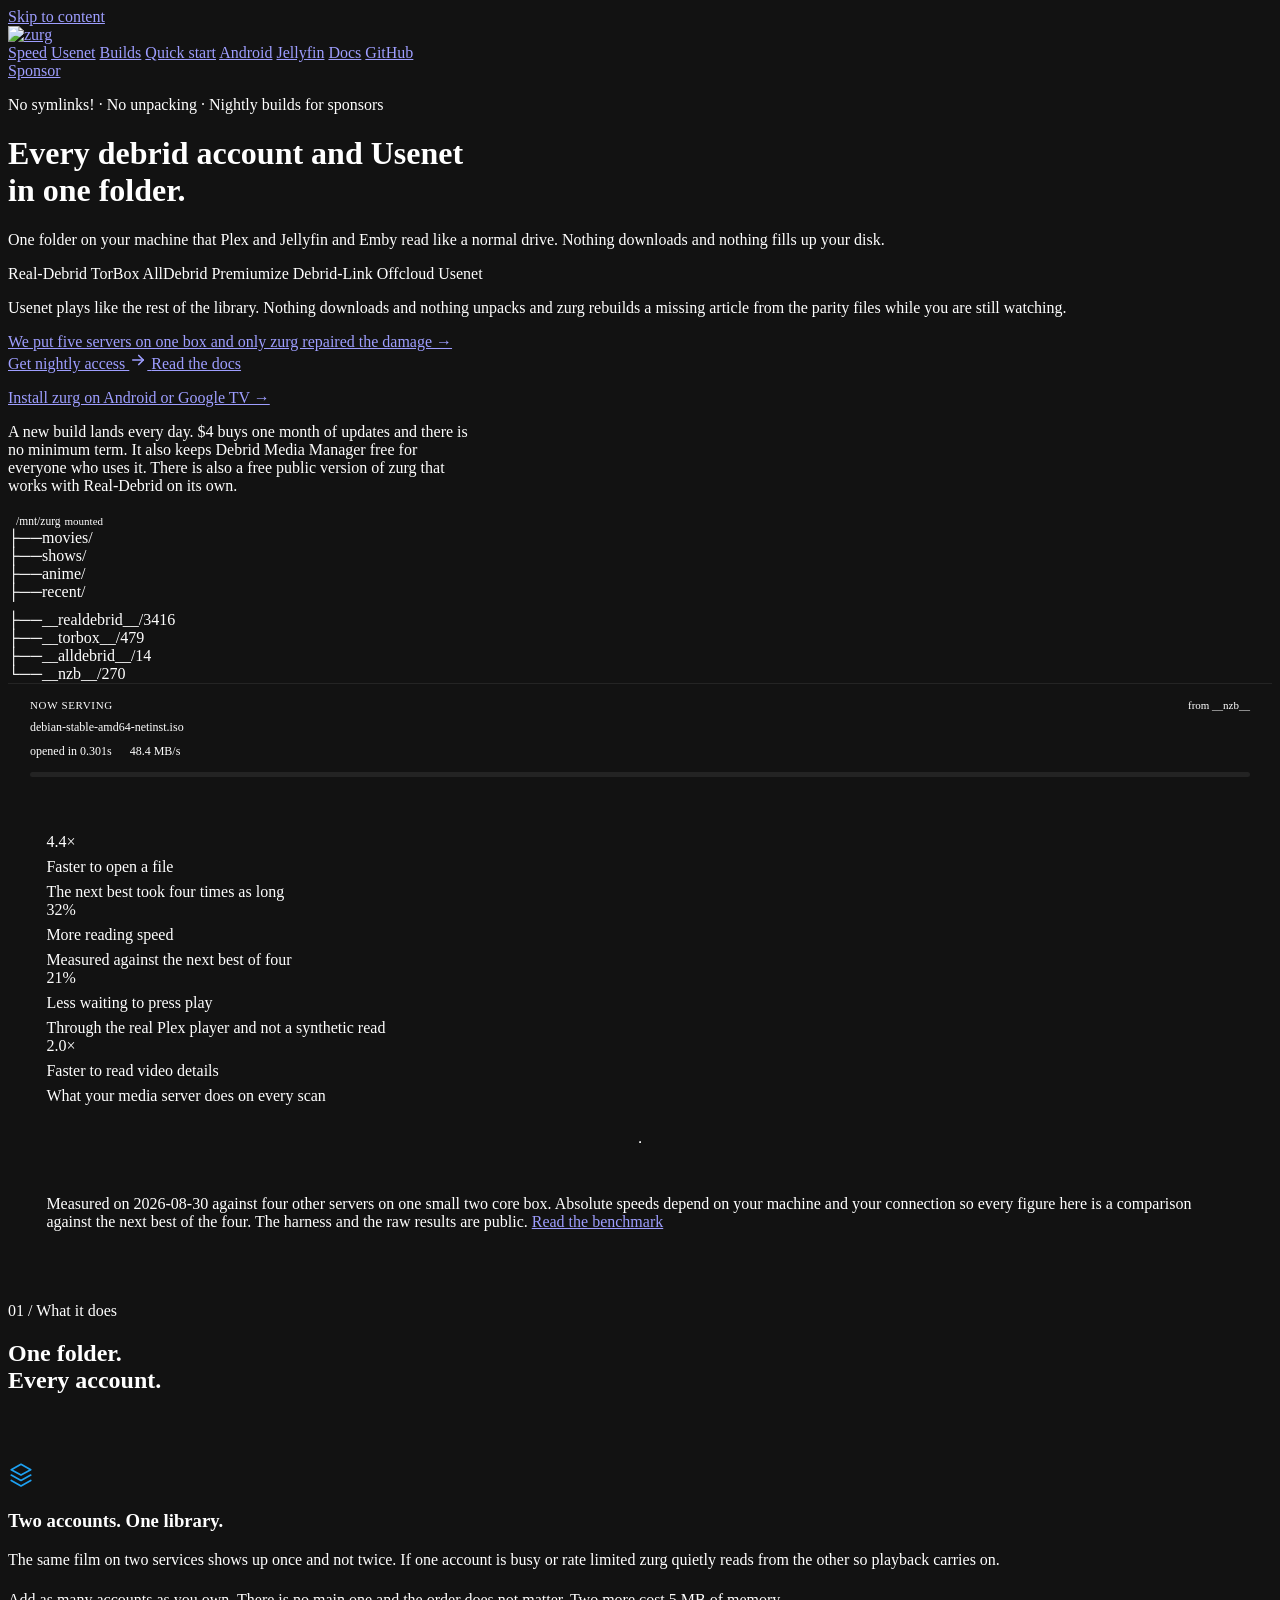
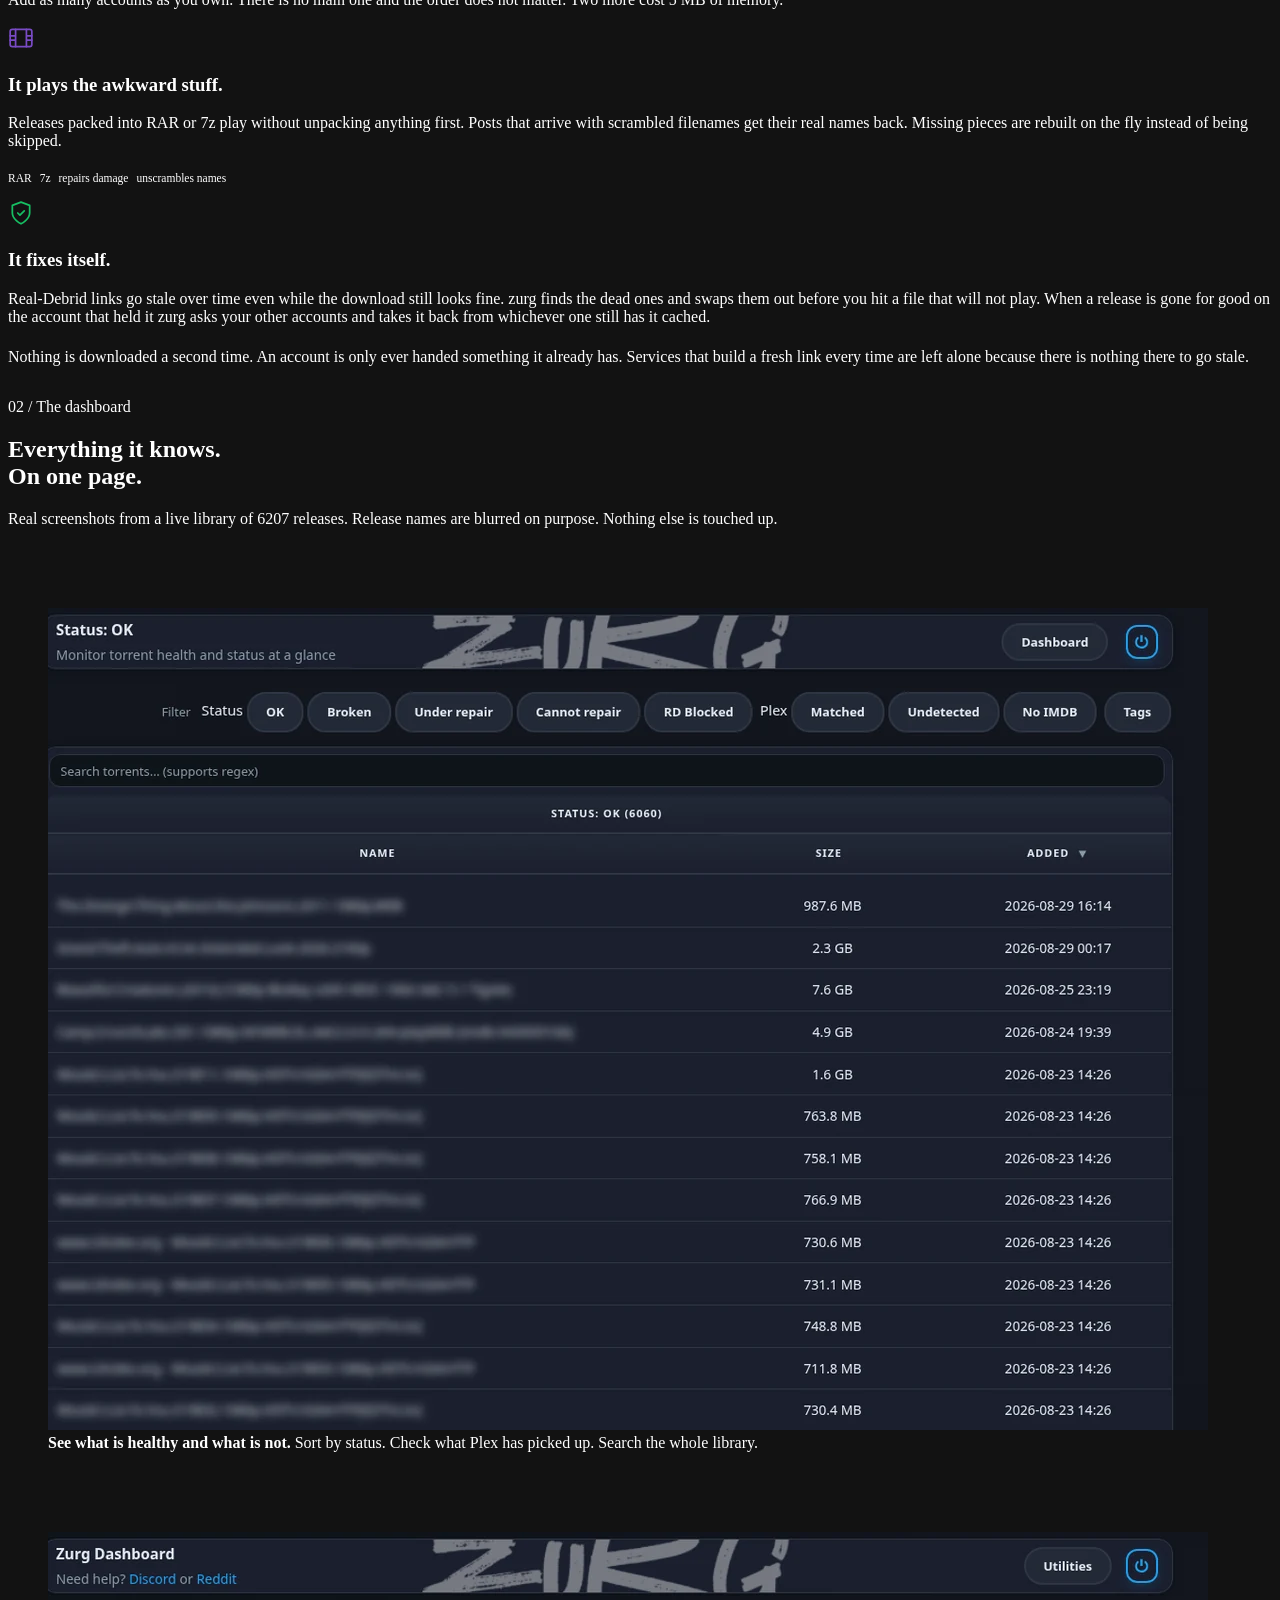
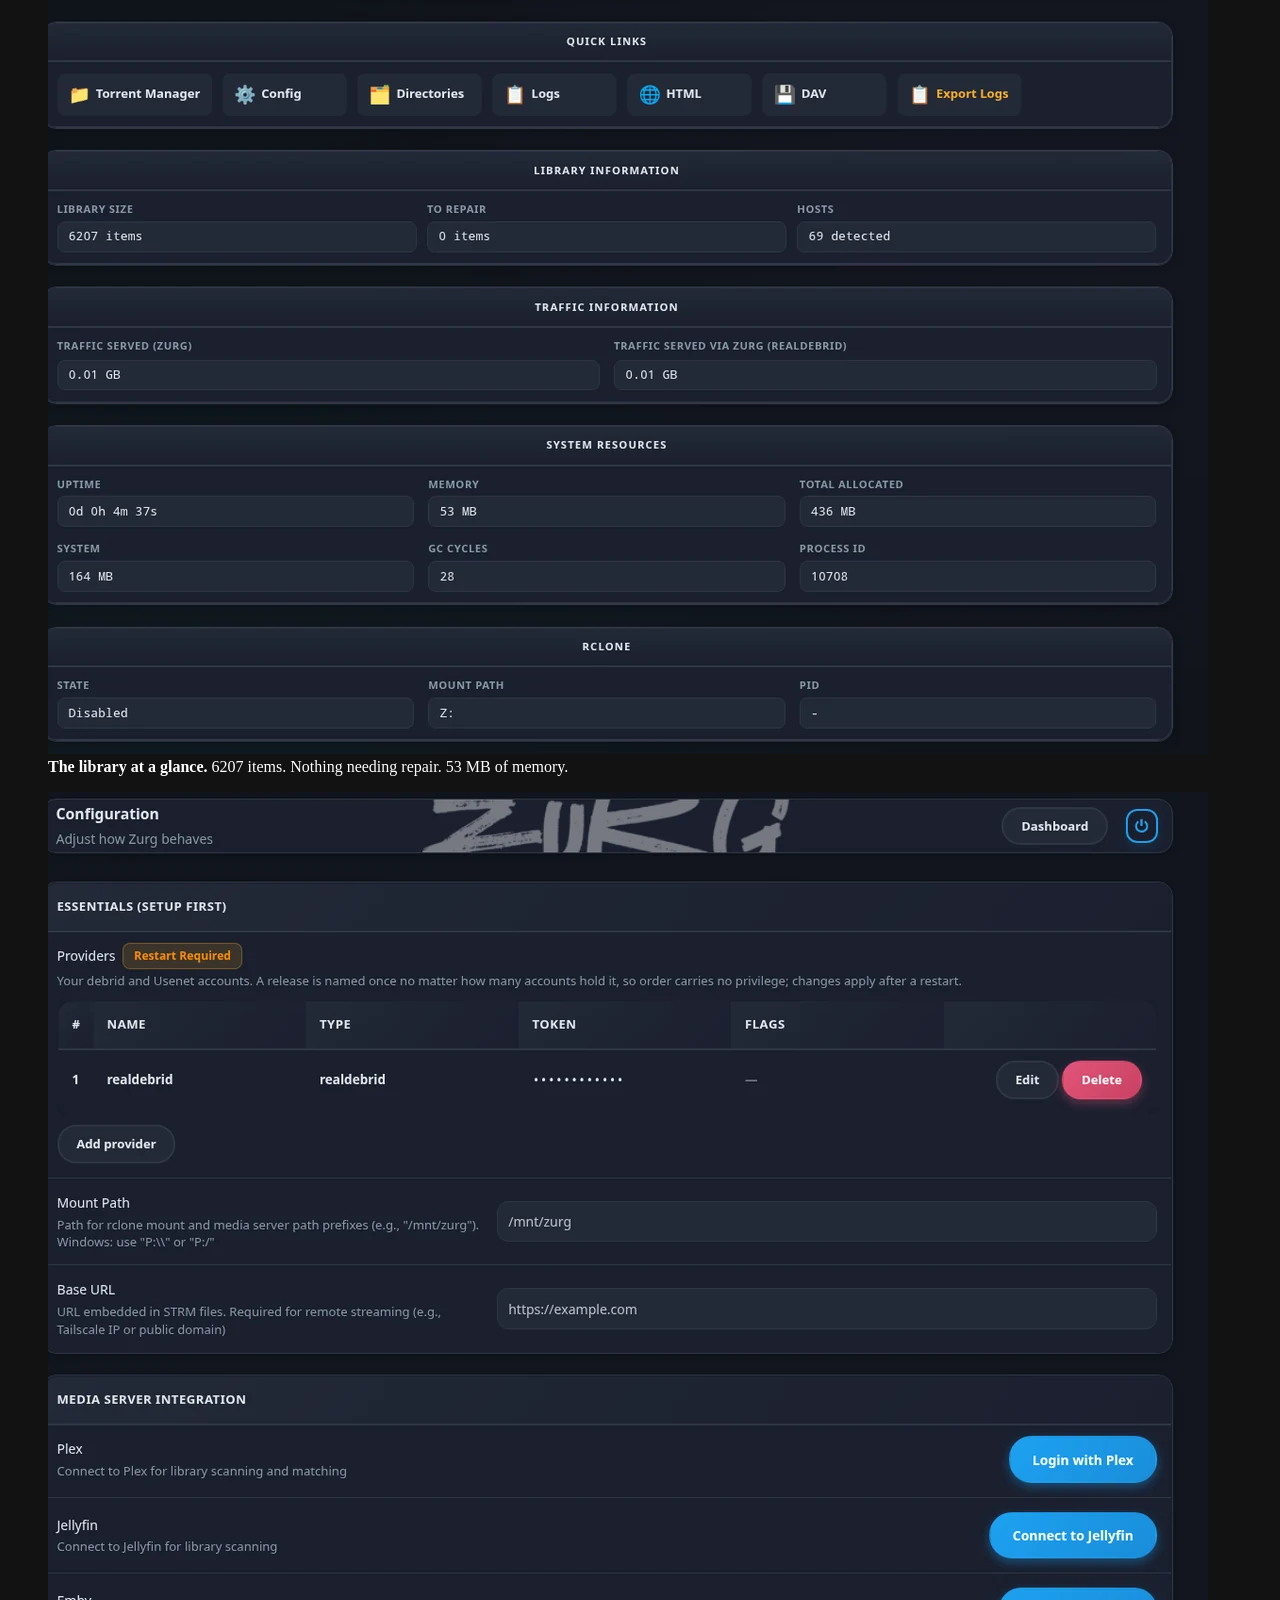
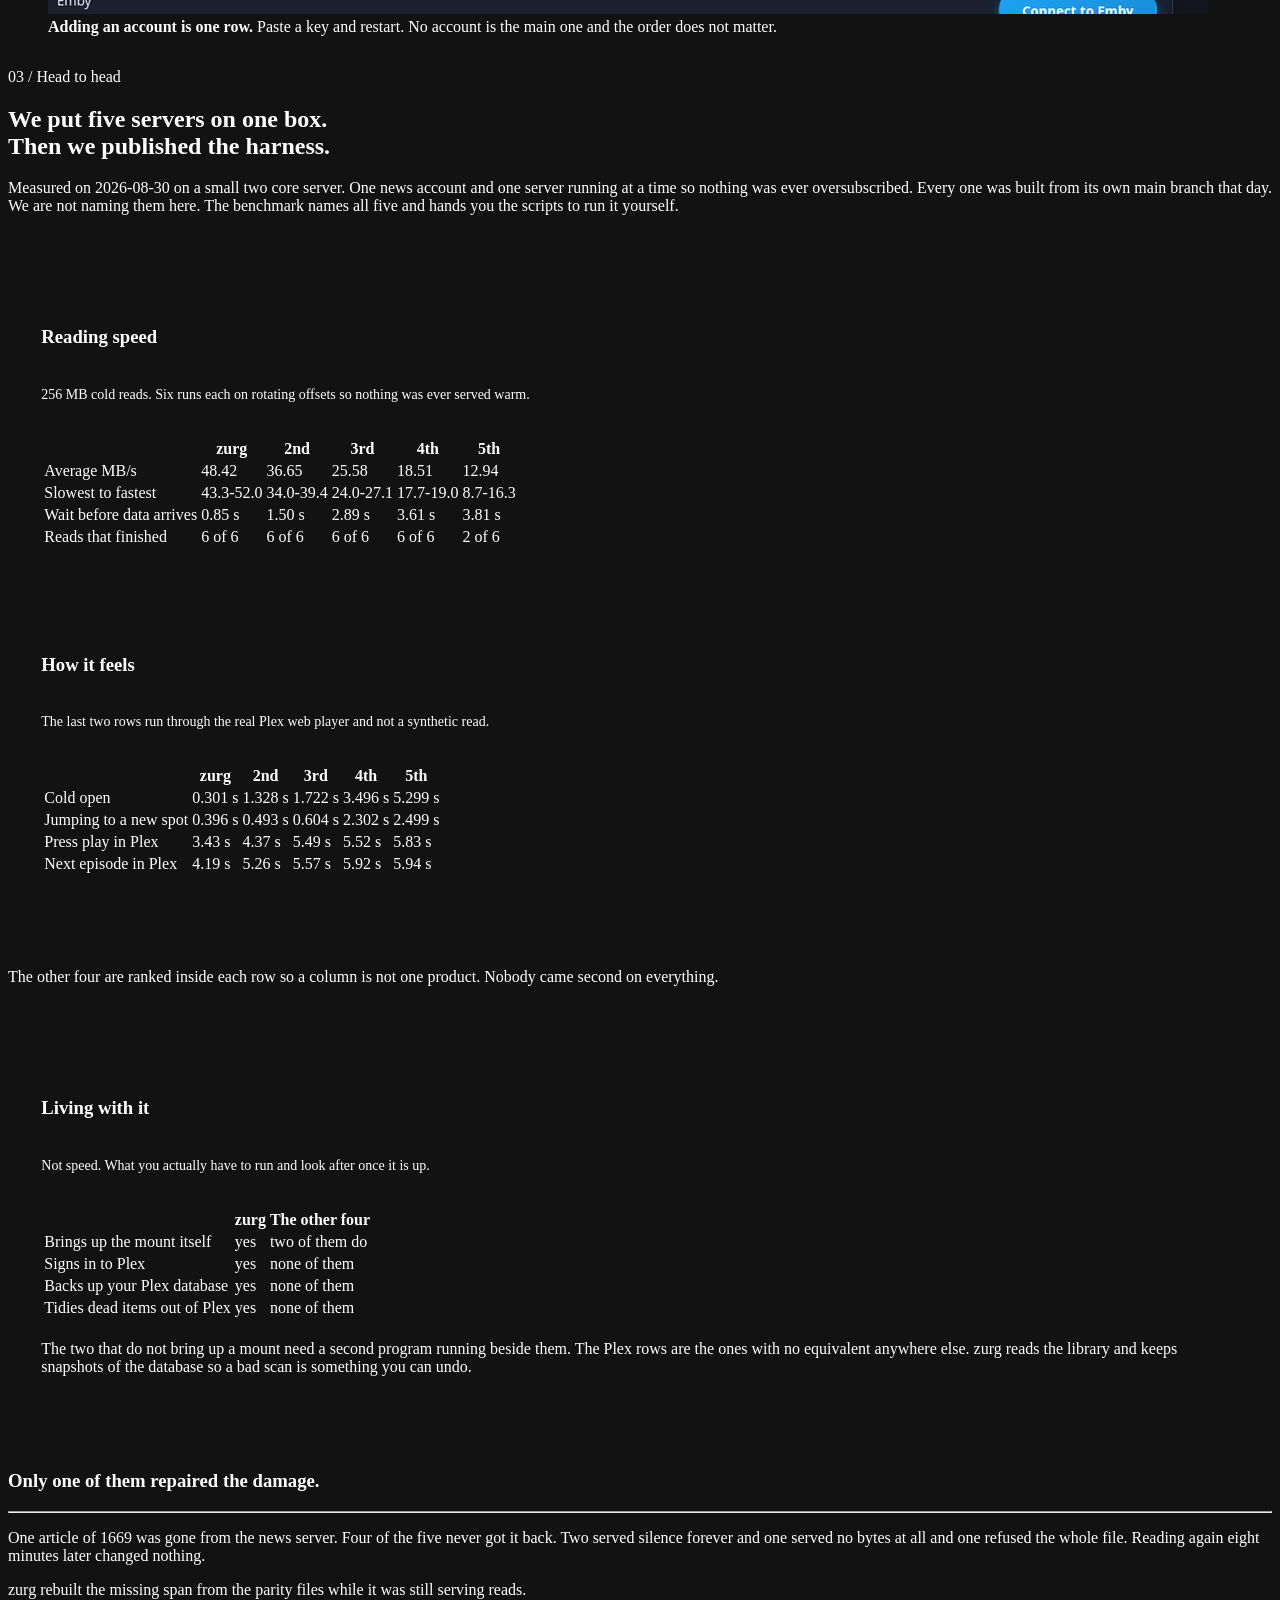
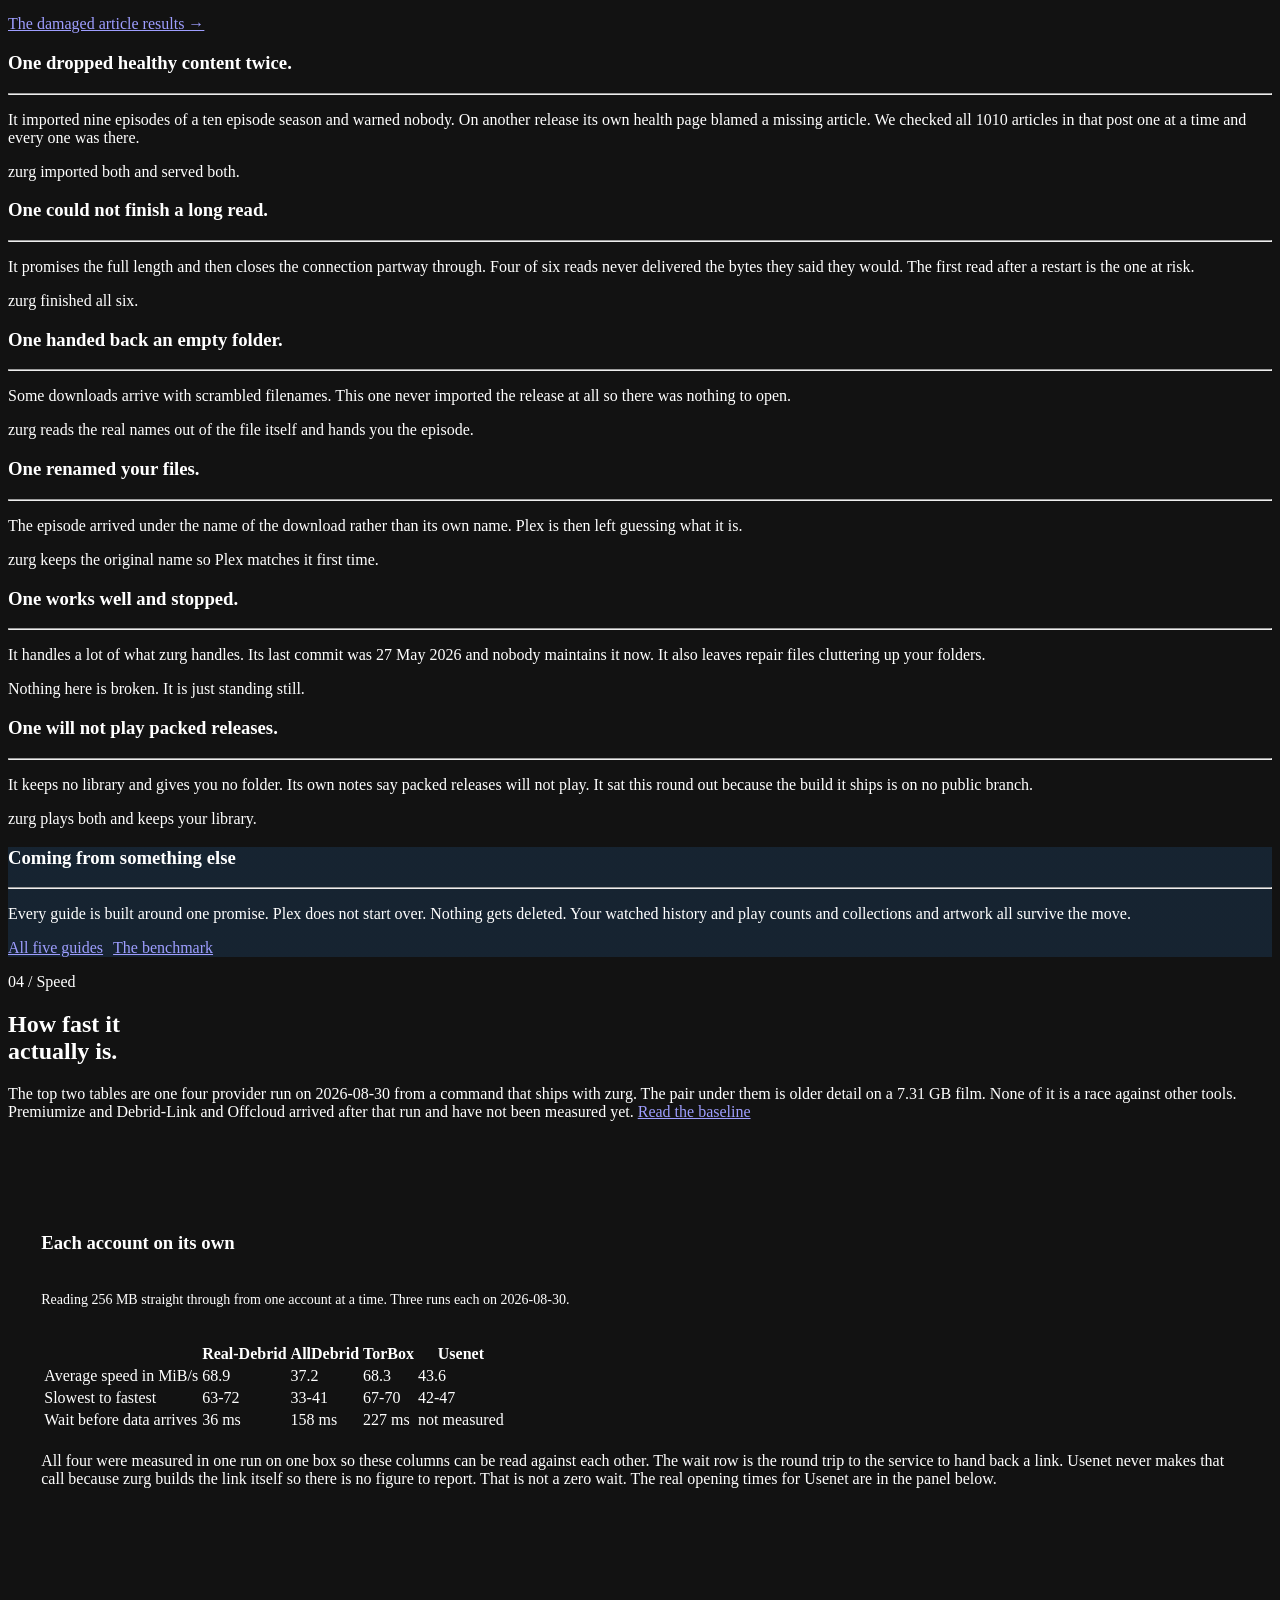
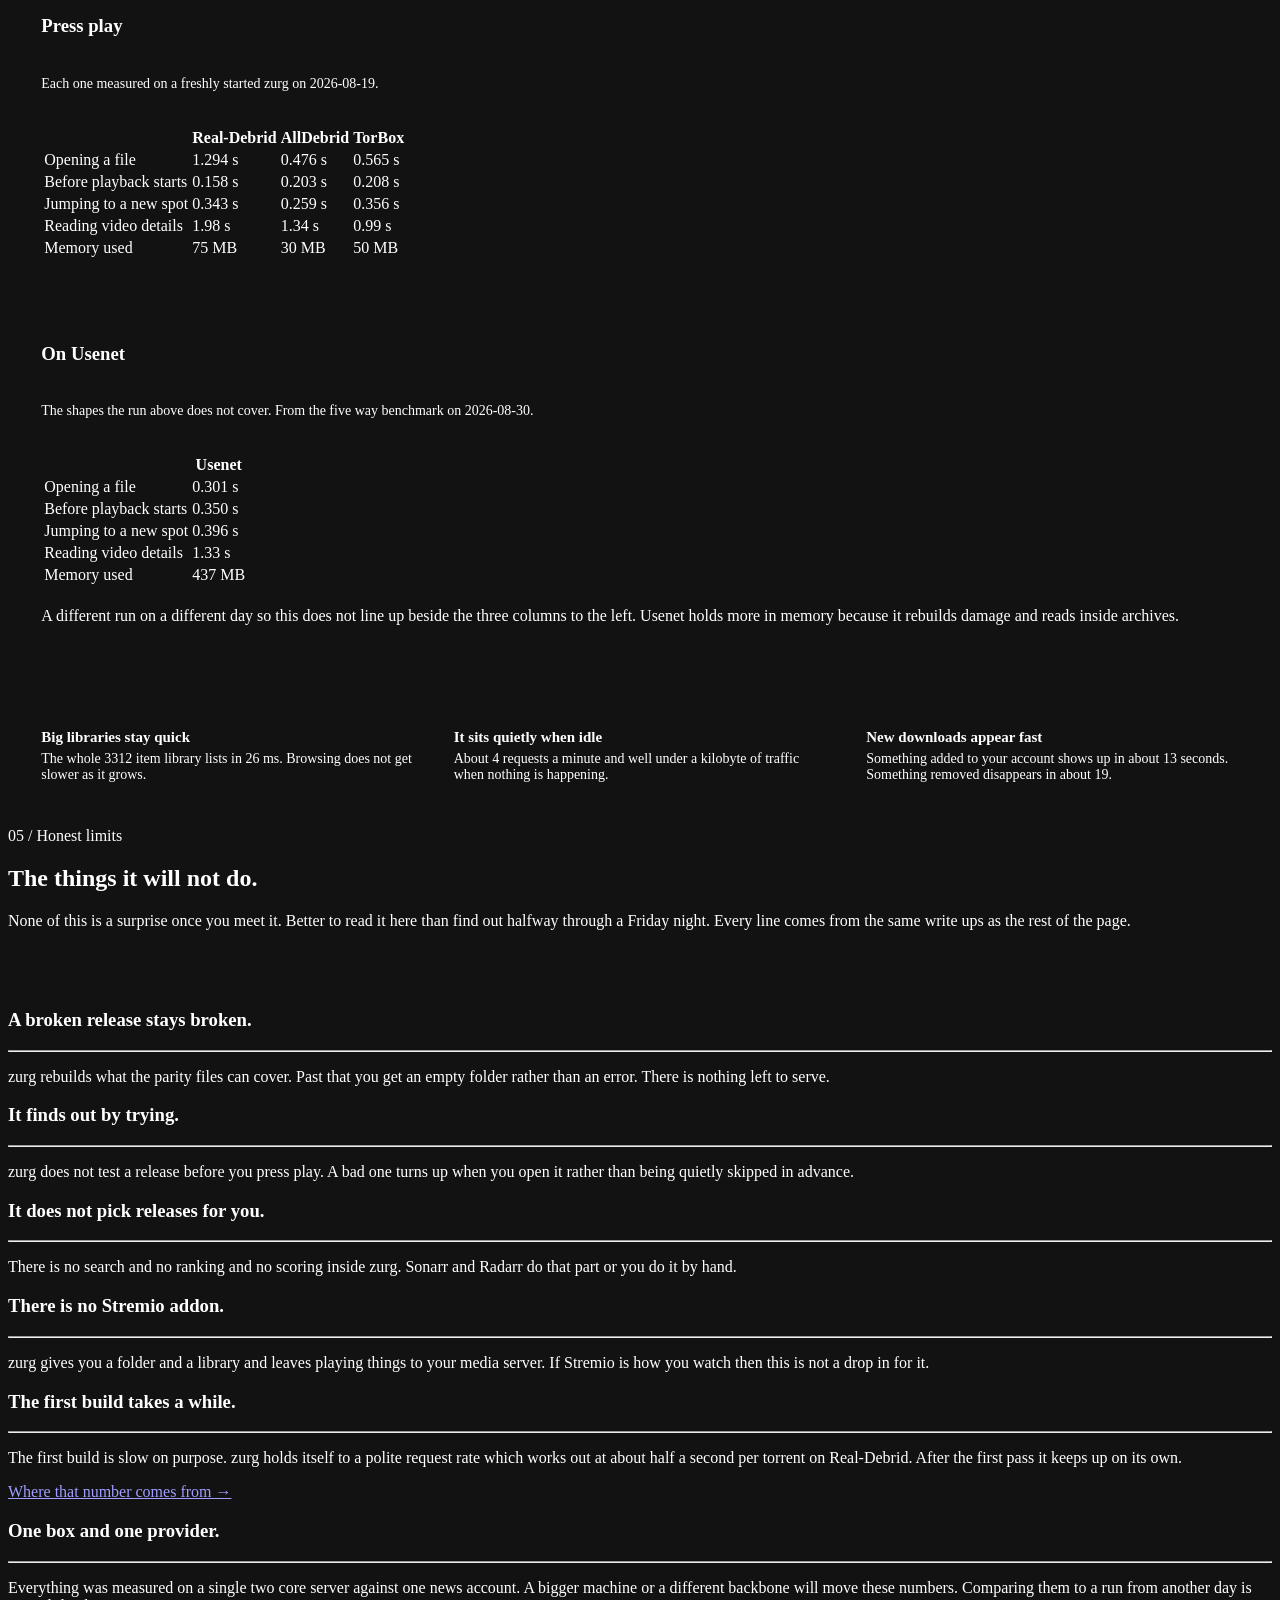
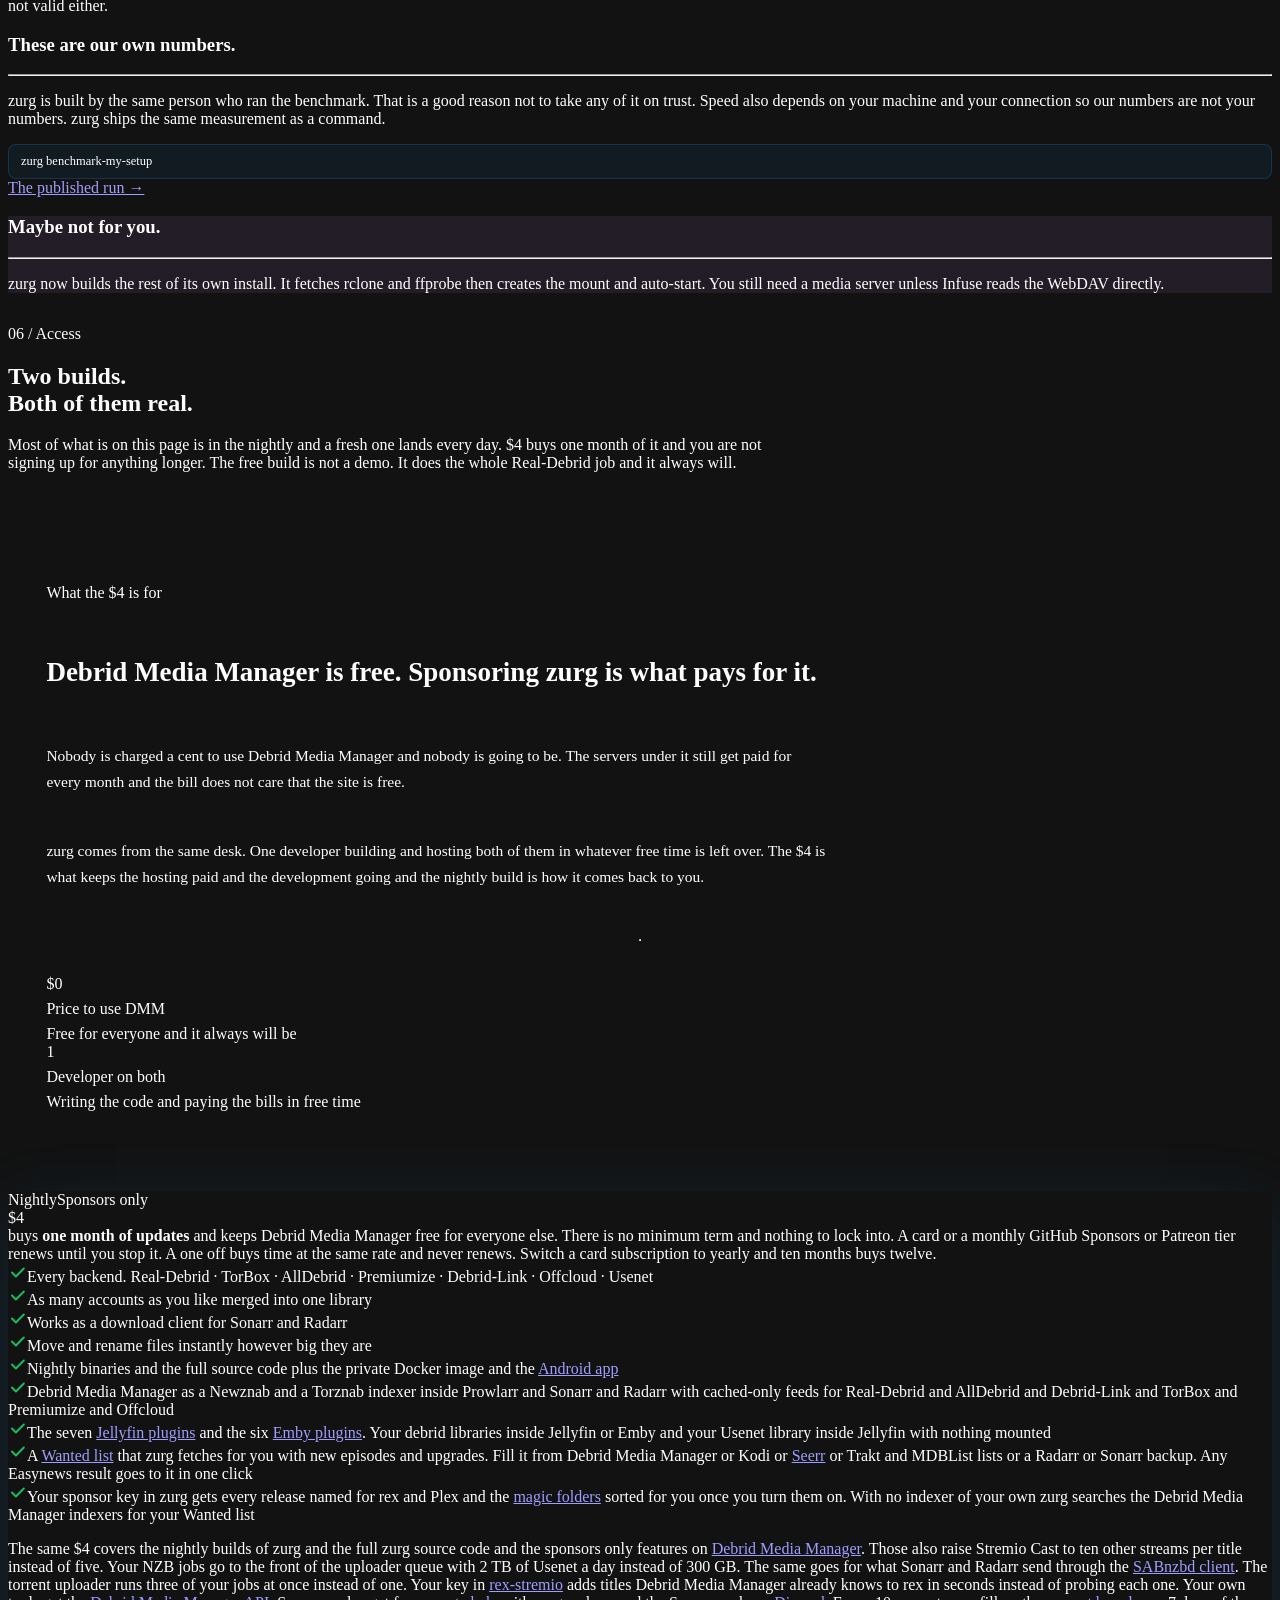
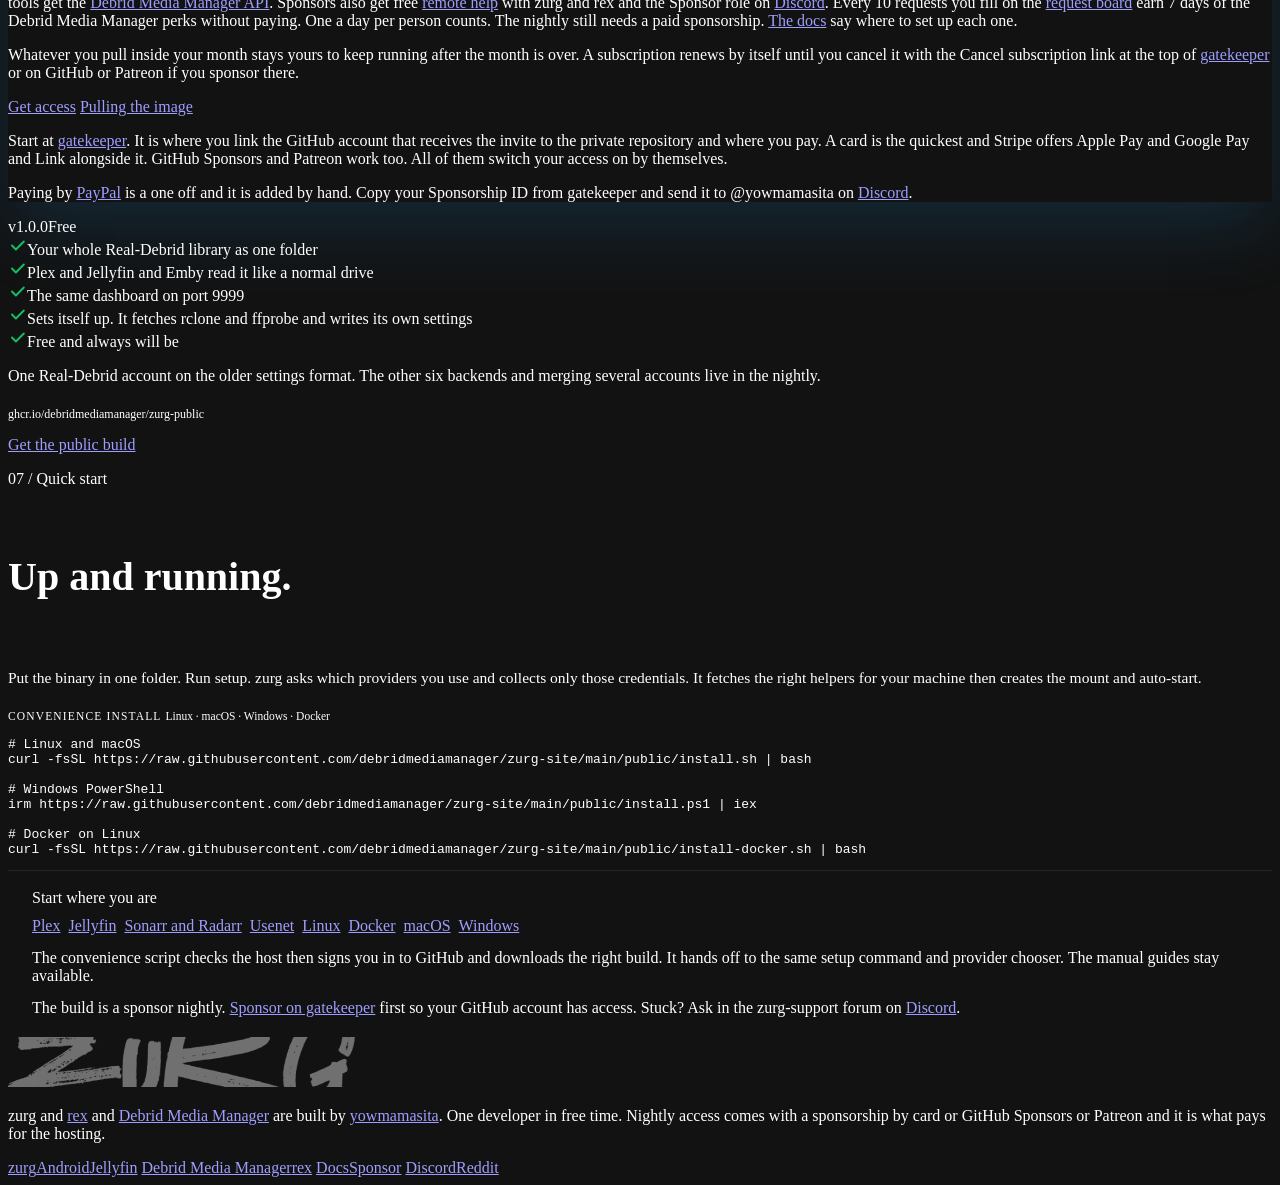
==== public/index.html @ b7906a15 "fix: Nightly plan states each perk's condition and that earned time skips the nightly" ====
<!doctype html>
<html lang="en">
<head>
<meta charset="utf-8">
<meta name="viewport" content="width=device-width, initial-scale=1">
<title>zurg. Your whole debrid library. In one folder.</title>
<meta name="description" content="Your debrid accounts and your Usenet downloads as one folder that Plex and Jellyfin read like a normal drive. Nothing downloads and nothing unpacks. Real-Debrid · TorBox · AllDebrid · Premiumize · Debrid-Link · Offcloud · Usenet. $4 buys one month of nightly builds and there is no minimum term.">
<meta name="color-scheme" content="dark">
<link rel="icon" type="image/png" href="favicon.png">
<meta property="og:title" content="zurg. Your whole debrid library. In one folder.">
<meta property="og:description" content="Every debrid account and Usenet in one folder that Plex and Jellyfin read like a normal drive. Nightly builds for sponsors.">
<meta property="og:type" content="website">
<link rel="canonical" href="https://zurg.debridmediamanager.com/">
<meta property="og:url" content="https://zurg.debridmediamanager.com/">
<meta property="og:site_name" content="zurg">
<meta property="og:image" content="https://zurg.debridmediamanager.com/social-card.png?v=20260910">
<meta property="og:image:width" content="1200">
<meta property="og:image:height" content="630">
<meta property="og:image:alt" content="zurg. Your whole debrid library. As one folder.">
<meta name="twitter:card" content="summary_large_image">
<meta name="twitter:title" content="zurg. Your whole debrid library. In one folder.">
<meta name="twitter:description" content="Every debrid account and Usenet in one folder that Plex and Jellyfin read like a normal drive. Nightly builds for sponsors.">
<meta name="twitter:image" content="https://zurg.debridmediamanager.com/social-card.png?v=20260910">
<script type="application/ld+json">
{"@context":"https://schema.org","@type":"SoftwareApplication","name":"zurg",
"applicationCategory":"MultimediaApplication","operatingSystem":"Linux, macOS, Windows, Docker",
"url":"https://zurg.debridmediamanager.com/",
"description":"A self-hosted WebDAV server that presents every debrid account you own as one folder that Plex and Jellyfin and Emby read like a normal drive.",
"author":{"@type":"Person","name":"yowmamasita","url":"https://github.com/yowmamasita/"},
"offers":{"@type":"Offer","price":"4.00","priceCurrency":"USD","category":"one month of updates",
"description":"$4 buys one month of updates and there is no minimum term. It covers the zurg nightly builds and the full zurg source code. On Debrid Media Manager it covers the Newznab and Torznab indexers and the seven Jellyfin plugins and six Emby plugins and the Wanted list that zurg fetches and one click to send an Easynews result to zurg and ten other streams per title in Stremio Cast and Kodi and priority on the NZB uploader from Debrid Media Manager or from Sonarr and Radarr and more jobs at once on the torrent uploader and the Debrid Media Manager API. Filling requests on the Debrid Media Manager request board also earns the Debrid Media Manager perks but not the nightly."},
"screenshot":"https://zurg.debridmediamanager.com/shot-dashboard.webp",
"softwareHelp":"https://notes.debridmediamanager.com/"}
</script>
<link rel="stylesheet" href="/site.css?v=systemfont1">
</head>
<body>
<a class="skip-link" href="#main-content">Skip to content</a>

<div class="atmos" aria-hidden="true">
  <div class="mesh"></div>
  <div class="grid-o"></div>
  <div class="vig"></div>
</div>

<header>
  <div class="wrap nav">
    <a class="brand" href="/" aria-label="zurg home" aria-current="page"><img src="/logo.png" alt="zurg"></a>
    <nav class="nav-links" aria-label="Main navigation">
      <a href="#numbers">Speed</a>
      <a href="#migrating">Usenet</a>
      <a href="#access">Builds</a>
      <a href="#quickstart">Quick start</a>
      <a href="/android.html">Android</a>
      <a href="/jellyfin/">Jellyfin</a>
      <a href="https://notes.debridmediamanager.com/">Docs</a>
      <a href="https://github.com/debridmediamanager/zurg-public">GitHub</a>
    </nav>
    <a class="btn btn-primary btn-sm cta" href="https://gatekeeper.debridmediamanager.com/">Sponsor</a>
  </div>
</header>

<main id="main-content" tabindex="-1">

  <!-- HERO -->
  <div class="wrap hero">
    <div class="hero-copy">
      <p class="eyebrow">No symlinks! &middot; No unpacking &middot; Nightly builds for sponsors</p>
      <h1>Every debrid account and Usenet<br><span style="color:var(--accent)">in one folder.</span></h1>
      <p class="lede">One folder on your machine that Plex and Jellyfin and Emby read like a normal drive. Nothing downloads and nothing fills up your disk.</p>

      <div class="hu">
        <div class="hu-top">
          <span class="chip"><span class="dot" style="background:#17bf63"></span>Real-Debrid</span>
          <span class="chip"><span class="dot" style="background:#1da1f2"></span>TorBox</span>
          <span class="chip"><span class="dot" style="background:#794bc4"></span>AllDebrid</span>
          <span class="chip"><span class="dot" style="background:#e1547a"></span>Premiumize</span>
          <span class="chip"><span class="dot" style="background:#f45d22"></span>Debrid-Link</span>
          <span class="chip"><span class="dot" style="background:#2ec4b6"></span>Offcloud</span>
          <span class="chip chip-hi"><span class="dot" style="background:#ffad1f"></span>Usenet</span>
        </div>
        <p><span class="hu-k">Usenet</span> plays like the rest of the library. Nothing downloads and nothing unpacks and zurg rebuilds a missing article from the parity files while you are still watching.</p>
        <a class="hu-link" href="#migrating">We put five servers on one box and only zurg repaired the damage &rarr;</a>
      </div>

      <div class="hero-cta">
        <a class="btn btn-primary" href="https://gatekeeper.debridmediamanager.com/">
          Get nightly access
          <svg width="18" height="18" viewBox="0 0 24 24" fill="none" stroke="currentColor" stroke-width="2.2" stroke-linecap="round" stroke-linejoin="round"><path d="M5 12h14"/><path d="m13 6 6 6-6 6"/></svg>
        </a>
        <a class="btn btn-ghost" href="https://notes.debridmediamanager.com/">Read the docs</a>
      </div>
      <p><a class="hu-link" href="android.html">Install zurg on Android or Google TV &rarr;</a></p>

      <p class="note" style="max-width:470px">A new build lands every day. $4 buys one month of updates and there is no minimum term. It also keeps Debrid Media Manager free for everyone who uses it. There is also a free public version of zurg that works with Real-Debrid on its own.</p>
    </div>

    <div class="glass" style="overflow:hidden;align-self:start">
      <div class="panel-bar">
        <span class="dot" style="background:#e1547a;width:9px;height:9px"></span>
        <span class="dot" style="background:#ffad1f;width:9px;height:9px"></span>
        <span class="dot" style="background:#17bf63;width:9px;height:9px"></span>
        <span class="mono" style="font-size:11.5px;color:var(--faint);margin-left:8px">/mnt/zurg</span>
        <span class="mono" style="font-size:11px;color:var(--green);margin-left:auto">mounted</span>
      </div>
      <div class="tree">
        <div class="row"><span class="br">├──</span><span class="nm" style="color:var(--text)">movies/</span></div>
        <div class="row"><span class="br">├──</span><span class="nm" style="color:var(--text)">shows/</span></div>
        <div class="row"><span class="br">├──</span><span class="nm" style="color:var(--text)">anime/</span></div>
        <div class="row"><span class="br">├──</span><span class="nm" style="color:var(--text)">recent/</span></div>
        <div class="row" style="padding-top:10px"><span class="br">├──</span><span class="nm" style="color:var(--green)">__realdebrid__/</span><span style="color:var(--soft)">3416</span></div>
        <div class="row"><span class="br">├──</span><span class="nm" style="color:var(--accent)">__torbox__/</span><span style="color:var(--soft)">479</span></div>
        <div class="row"><span class="br">├──</span><span class="nm" style="color:var(--violet)">__alldebrid__/</span><span style="color:var(--soft)">14</span></div>
        <div class="row"><span class="br">└──</span><span class="nm" style="color:var(--amber)">__nzb__/</span><span style="color:var(--soft)">270</span></div>
      </div>
      <div style="border-top:1px solid rgba(255,255,255,.075);padding:15px 22px 18px;display:flex;flex-direction:column;gap:9px">
        <div style="display:flex;align-items:center;gap:9px">
          <span class="mono" style="font-size:11px;color:var(--faint);letter-spacing:.06em">NOW SERVING</span>
          <span class="mono" style="font-size:11px;color:var(--amber);margin-left:auto">from __nzb__</span>
        </div>
        <div class="mono" style="font-size:12px;color:var(--soft);overflow:hidden;text-overflow:ellipsis;white-space:nowrap">debian-stable-amd64-netinst.iso</div>
        <div style="display:flex;gap:18px;flex-wrap:wrap">
          <span class="mono" style="font-size:12px;color:var(--green)">opened in 0.301s</span>
          <span class="mono" style="font-size:12px;color:var(--dim)">48.4 MB/s</span>
        </div>
        <div style="height:5px;border-radius:999px;background:rgba(255,255,255,.07);overflow:hidden;margin-top:4px">
          <div style="width:68%;height:100%;border-radius:999px;background:linear-gradient(90deg,var(--accent),var(--violet))"></div>
        </div>
      </div>
    </div>
  </div>

  <!-- STAT BAND -->
  <section>
    <div class="wrap">
      <div class="glass" style="padding:clamp(28px,3vw,40px) clamp(24px,3vw,44px);display:flex;flex-direction:column;gap:28px">
        <div class="stats">
          <div style="display:flex;flex-direction:column;gap:7px">
            <div class="stat-n">4.4<span>&times;</span></div>
            <div class="stat-l">Faster to open a file</div>
            <div class="stat-d">The next best took four times as long</div>
          </div>
          <div style="display:flex;flex-direction:column;gap:7px">
            <div class="stat-n">32<span>%</span></div>
            <div class="stat-l">More reading speed</div>
            <div class="stat-d">Measured against the next best of four</div>
          </div>
          <div style="display:flex;flex-direction:column;gap:7px">
            <div class="stat-n">21<span>%</span></div>
            <div class="stat-l">Less waiting to press play</div>
            <div class="stat-d">Through the real Plex player and not a synthetic read</div>
          </div>
          <div style="display:flex;flex-direction:column;gap:7px">
            <div class="stat-n">2.0<span>&times;</span></div>
            <div class="stat-l">Faster to read video details</div>
            <div class="stat-d">What your media server does on every scan</div>
          </div>
        </div>
        <hr class="rule">
        <p class="note">Measured on 2026-08-30 against four other servers on one small two core box. Absolute speeds depend on your machine and your connection so every figure here is a comparison against the next best of the four. The harness and the raw results are public. <a href="https://github.com/debridmediamanager/usenet-streaming-benchmark">Read the benchmark</a></p>
      </div>
    </div>
  </section>

  <!-- ARCHITECTURE -->
  <section>
    <div class="wrap" style="display:flex;flex-direction:column;gap:clamp(32px,4vw,48px)">
      <div class="sec-head">
        <p class="sec-label">01 / What it does</p>
        <h2>One folder.<br>Every account.</h2>
      </div>
      <div class="g3">
        <div class="card feat">
          <svg width="26" height="26" viewBox="0 0 24 24" fill="none" stroke="#1da1f2" stroke-width="1.6" stroke-linecap="round" stroke-linejoin="round"><path d="m12 3 9 5-9 5-9-5 9-5Z"/><path d="m3 13 9 5 9-5"/><path d="m3 18 9 5 9-5"/></svg>
          <h3>Two accounts. One library.</h3>
          <p>The same film on two services shows up once and not twice. If one account is busy or rate limited zurg quietly reads from the other so playback carries on.</p>
          <p class="note" style="margin-top:auto;padding-top:6px">Add as many accounts as you own. There is no main one and the order does not matter. Two more cost 5 MB of memory.</p>
        </div>
        <div class="card feat">
          <svg width="26" height="26" viewBox="0 0 24 24" fill="none" stroke="#794bc4" stroke-width="1.6" stroke-linecap="round" stroke-linejoin="round"><rect x="2" y="4" width="20" height="16" rx="2"/><path d="M7 4v16M17 4v16M2 10h5M17 10h5M2 14h5M17 14h5"/></svg>
          <h3>It plays the awkward stuff.</h3>
          <p>Releases packed into RAR or 7z play without unpacking anything first. Posts that arrive with scrambled filenames get their real names back. Missing pieces are rebuilt on the fly instead of being skipped.</p>
          <div style="display:flex;flex-wrap:wrap;gap:8px;margin-top:auto;padding-top:6px">
            <span class="chip" style="height:28px;font-size:11.5px">RAR</span>
            <span class="chip" style="height:28px;font-size:11.5px">7z</span>
            <span class="chip" style="height:28px;font-size:11.5px">repairs damage</span>
            <span class="chip" style="height:28px;font-size:11.5px">unscrambles names</span>
          </div>
        </div>
        <div class="card feat">
          <svg width="26" height="26" viewBox="0 0 24 24" fill="none" stroke="#17bf63" stroke-width="1.6" stroke-linecap="round" stroke-linejoin="round"><path d="M12 22s8-4 8-10V5l-8-3-8 3v7c0 6 8 10 8 10Z"/><path d="m9 12 2 2 4-4"/></svg>
          <h3>It fixes itself.</h3>
          <p>Real-Debrid links go stale over time even while the download still looks fine. zurg finds the dead ones and swaps them out before you hit a file that will not play. When a release is gone for good on the account that held it zurg asks your other accounts and takes it back from whichever one still has it cached.</p>
          <p class="note" style="margin-top:auto;padding-top:6px">Nothing is downloaded a second time. An account is only ever handed something it already has. Services that build a fresh link every time are left alone because there is nothing there to go stale.</p>
        </div>
      </div>
    </div>
  </section>


  <!-- THE DASHBOARD -->
  <section id="dashboard">
    <div class="wrap" style="display:flex;flex-direction:column;gap:clamp(32px,4vw,48px)">
      <div class="sec-head-split">
        <div class="sec-head">
          <p class="sec-label">02 / The dashboard</p>
          <h2>Everything it knows.<br>On one page.</h2>
        </div>
        <p class="note">Real screenshots from a live library of 6207 releases. Release names are blurred on purpose. Nothing else is touched up.</p>
      </div>

      <figure class="shot-fig">
        <img class="shot" src="shot-library.webp" width="1160" height="822" loading="lazy" alt="zurg torrent manager showing 6060 torrents with OK health status, with size and date columns">
        <figcaption class="shot-cap"><b>See what is healthy and what is not.</b> Sort by status. Check what Plex has picked up. Search the whole library.</figcaption>
      </figure>

      <div class="g2">
        <figure class="shot-fig">
          <img class="shot" src="shot-dashboard.webp" width="1160" height="822" loading="lazy" alt="zurg dashboard showing library size, repair queue, traffic served and memory use">
          <figcaption class="shot-cap"><b>The library at a glance.</b> 6207 items. Nothing needing repair. 53 MB of memory.</figcaption>
        </figure>
        <figure class="shot-fig">
          <img class="shot" src="shot-config.webp" width="1160" height="822" loading="lazy" alt="zurg configuration page showing the providers table and media server integration">
          <figcaption class="shot-cap"><b>Adding an account is one row.</b> Paste a key and restart. No account is the main one and the order does not matter.</figcaption>
        </figure>
      </div>
    </div>
  </section>

  <!-- HEAD TO HEAD -->
  <section id="migrating">
    <div class="wrap" style="display:flex;flex-direction:column;gap:clamp(32px,4vw,44px)">
      <div class="sec-head-split">
        <div class="sec-head">
          <p class="sec-label">03 / Head to head</p>
          <h2>We put five servers on one box.<br>Then we published the harness.</h2>
        </div>
        <p class="note">Measured on 2026-08-30 on a small two core server. One news account and one server running at a time so nothing was ever oversubscribed. Every one was built from its own main branch that day. We are not naming them here. The benchmark names all five and hands you the scripts to run it yourself.</p>
      </div>

      <div style="display:flex;flex-direction:column;gap:22px">
        <div class="glass" style="padding:clamp(26px,2.6vw,32px) clamp(22px,2.6vw,34px);display:flex;flex-direction:column;gap:20px">
          <div style="display:flex;flex-direction:column;gap:6px">
            <h3>Reading speed</h3>
            <p style="font-size:14px;color:var(--dim)">256 MB cold reads. Six runs each on rotating offsets so nothing was ever served warm.</p>
          </div>
          <div class="tscroll" tabindex="0" role="region" aria-label="Scrollable benchmark table">
            <table class="t6">
              <tr><th class="lead">&nbsp;</th><th>zurg</th><th>2nd</th><th>3rd</th><th>4th</th><th>5th</th></tr>
              <tr><td class="lead">Average MB/s</td><td class="best">48.42</td><td>36.65</td><td>25.58</td><td>18.51</td><td>12.94</td></tr>
              <tr><td class="lead">Slowest to fastest</td><td class="best">43.3-52.0</td><td>34.0-39.4</td><td>24.0-27.1</td><td>17.7-19.0</td><td>8.7-16.3</td></tr>
              <tr><td class="lead">Wait before data arrives</td><td class="best">0.85 s</td><td>1.50 s</td><td>2.89 s</td><td>3.61 s</td><td>3.81 s</td></tr>
              <tr><td class="lead">Reads that finished</td><td class="best">6 of 6</td><td>6 of 6</td><td>6 of 6</td><td>6 of 6</td><td>2 of 6</td></tr>
            </table>
          </div>
        </div>

        <div class="glass" style="padding:clamp(26px,2.6vw,32px) clamp(22px,2.6vw,34px);display:flex;flex-direction:column;gap:20px">
          <div style="display:flex;flex-direction:column;gap:6px">
            <h3>How it feels</h3>
            <p style="font-size:14px;color:var(--dim)">The last two rows run through the real Plex web player and not a synthetic read.</p>
          </div>
          <div class="tscroll" tabindex="0" role="region" aria-label="Scrollable benchmark table">
            <table class="t6">
              <tr><th class="lead">&nbsp;</th><th>zurg</th><th>2nd</th><th>3rd</th><th>4th</th><th>5th</th></tr>
              <tr><td class="lead">Cold open</td><td class="best">0.301 s</td><td>1.328 s</td><td>1.722 s</td><td>3.496 s</td><td>5.299 s</td></tr>
              <tr><td class="lead">Jumping to a new spot</td><td class="best">0.396 s</td><td>0.493 s</td><td>0.604 s</td><td>2.302 s</td><td>2.499 s</td></tr>
              <tr><td class="lead">Press play in Plex</td><td class="best">3.43 s</td><td>4.37 s</td><td>5.49 s</td><td>5.52 s</td><td>5.83 s</td></tr>
              <tr><td class="lead">Next episode in Plex</td><td class="best">4.19 s</td><td>5.26 s</td><td>5.57 s</td><td>5.92 s</td><td>5.94 s</td></tr>
            </table>
          </div>
        </div>
      </div>

      <p class="note">The other four are ranked inside each row so a column is not one product. Nobody came second on everything.</p>

      <div class="glass" style="padding:clamp(26px,2.6vw,32px) clamp(22px,2.6vw,34px);display:flex;flex-direction:column;gap:20px">
        <div style="display:flex;flex-direction:column;gap:6px">
          <h3>Living with it</h3>
          <p style="font-size:14px;color:var(--dim)">Not speed. What you actually have to run and look after once it is up.</p>
        </div>
        <div class="tscroll" tabindex="0" role="region" aria-label="Scrollable benchmark table">
          <table class="t6">
            <tr><th class="lead">&nbsp;</th><th>zurg</th><th>The other four</th></tr>
            <tr><td class="lead">Brings up the mount itself</td><td class="best">yes</td><td>two of them do</td></tr>
            <tr><td class="lead">Signs in to Plex</td><td class="best">yes</td><td>none of them</td></tr>
            <tr><td class="lead">Backs up your Plex database</td><td class="best">yes</td><td>none of them</td></tr>
            <tr><td class="lead">Tidies dead items out of Plex</td><td class="best">yes</td><td>none of them</td></tr>
          </table>
        </div>
        <p class="note" style="margin:0">The two that do not bring up a mount need a second program running beside them. The Plex rows are the ones with no equivalent anywhere else. zurg reads the library and keeps snapshots of the database so a bad scan is something you can undo.</p>
      </div>

      <div class="g3">
        <div class="card rec">
          <div class="rec-h"><h3>Only one of them repaired the damage.</h3></div>
          <hr class="rule">
          <p>One article of 1669 was gone from the news server. Four of the five never got it back. Two served silence forever and one served no bytes at all and one refused the whole file. Reading again eight minutes later changed nothing.</p>
          <p class="win">zurg rebuilt the missing span from the parity files while it was still serving reads.</p>
          <a class="glink" href="https://github.com/debridmediamanager/usenet-streaming-benchmark#damaged-article">The damaged article results &rarr;</a>
        </div>

        <div class="card rec">
          <div class="rec-h"><h3>One dropped healthy content twice.</h3></div>
          <hr class="rule">
          <p>It imported nine episodes of a ten episode season and warned nobody. On another release its own health page blamed <span class="lose">a missing article</span>. We checked all 1010 articles in that post one at a time and every one was there.</p>
          <p class="win">zurg imported both and served both.</p>
        </div>

        <div class="card rec">
          <div class="rec-h"><h3>One could not finish a long read.</h3></div>
          <hr class="rule">
          <p>It promises the full length and then closes the connection partway through. <span class="lose">Four of six reads</span> never delivered the bytes they said they would. The first read after a restart is the one at risk.</p>
          <p class="win">zurg finished all six.</p>
        </div>

        <div class="card rec">
          <div class="rec-h"><h3>One handed back an empty folder.</h3></div>
          <hr class="rule">
          <p>Some downloads arrive with scrambled filenames. This one never imported the release at all so there was <span class="lose">nothing to open</span>.</p>
          <p class="win">zurg reads the real names out of the file itself and hands you the episode.</p>
        </div>

        <div class="card rec">
          <div class="rec-h"><h3>One renamed your files.</h3></div>
          <hr class="rule">
          <p>The episode arrived under the name of the download rather than its own name. Plex is then left guessing what it is.</p>
          <p class="win">zurg keeps the original name so Plex matches it first time.</p>
        </div>

        <div class="card rec">
          <div class="rec-h"><h3>One works well and stopped.</h3></div>
          <hr class="rule">
          <p>It handles a lot of what zurg handles. Its last commit was 27 May 2026 and nobody maintains it now. It also leaves repair files cluttering up your folders.</p>
          <p class="win">Nothing here is broken. It is just standing still.</p>
        </div>

        <div class="card rec">
          <div class="rec-h"><h3>One will not play packed releases.</h3></div>
          <hr class="rule">
          <p>It keeps no library and gives you no folder. Its own notes say <span class="lose">packed releases will not play</span>. It sat this round out because the build it ships is on no public branch.</p>
          <p class="win">zurg plays both and keeps your library.</p>
        </div>

        <div class="card rec" style="border-color:rgba(29,161,242,.32);background:linear-gradient(rgba(29,161,242,.08),rgba(29,161,242,.08)),rgba(26,31,46,.55)">
          <div class="rec-h"><h3 style="color:#fff">Coming from something else</h3></div>
          <hr class="rule">
          <p style="color:var(--soft)">Every guide is built around one promise. Plex does not start over. Nothing gets deleted. Your watched history and play counts and collections and artwork all survive the move.</p>
          <div style="display:flex;flex-wrap:wrap;gap:10px;margin-top:auto">
            <a class="btn btn-primary btn-sm" href="https://notes.debridmediamanager.com/migrate/">All five guides</a>
            <a class="btn btn-ghost btn-sm" href="https://github.com/debridmediamanager/usenet-streaming-benchmark">The benchmark</a>
          </div>
        </div>
      </div>
    </div>
  </section>

  <!-- NUMBERS -->
  <section id="numbers">
    <div class="wrap" style="display:flex;flex-direction:column;gap:clamp(32px,4vw,44px)">
      <div class="sec-head-split">
        <div class="sec-head">
          <p class="sec-label">04 / Speed</p>
          <h2>How fast it<br>actually is.</h2>
        </div>
        <p class="note">The top two tables are one four provider run on 2026-08-30 from a command that ships with zurg. The pair under them is older detail on a 7.31 GB film. None of it is a race against other tools. Premiumize and Debrid-Link and Offcloud arrived after that run and have not been measured yet. <a href="https://notes.debridmediamanager.com/internals/debrid-baseline/">Read the baseline</a></p>
      </div>

      <div class="glass" style="padding:clamp(26px,2.6vw,32px) clamp(22px,2.6vw,34px);display:flex;flex-direction:column;gap:20px">
        <div style="display:flex;flex-direction:column;gap:6px">
          <h3>Each account on its own</h3>
          <p style="font-size:14px;color:var(--dim)">Reading 256 MB straight through from one account at a time. Three runs each on 2026-08-30.</p>
        </div>
        <div class="tscroll" tabindex="0" role="region" aria-label="Scrollable benchmark table">
          <table class="t6">
            <tr><th class="lead">&nbsp;</th><th>Real-Debrid</th><th>AllDebrid</th><th>TorBox</th><th>Usenet</th></tr>
            <tr><td class="lead">Average speed in MiB/s</td><td class="best">68.9</td><td>37.2</td><td>68.3</td><td>43.6</td></tr>
            <tr><td class="lead">Slowest to fastest</td><td>63-72</td><td>33-41</td><td class="best">67-70</td><td>42-47</td></tr>
            <tr><td class="lead">Wait before data arrives</td><td class="best">36 ms</td><td>158 ms</td><td>227 ms</td><td>not measured</td></tr>
          </table>
        </div>
        <p class="note" style="margin:0">All four were measured in one run on one box so these columns can be read against each other. The wait row is the round trip to the service to hand back a link. Usenet never makes that call because zurg builds the link itself so there is no figure to report. That is not a zero wait. The real opening times for Usenet are in the panel below.</p>
      </div>

      <div class="g2">
        <div class="glass" style="padding:clamp(26px,2.6vw,32px) clamp(22px,2.6vw,34px);display:flex;flex-direction:column;gap:20px">
          <div style="display:flex;flex-direction:column;gap:6px">
            <h3>Press play</h3>
            <p style="font-size:14px;color:var(--dim)">Each one measured on a freshly started zurg on 2026-08-19.</p>
          </div>
          <div class="tscroll" tabindex="0" role="region" aria-label="Scrollable benchmark table">
            <table>
              <tr><th class="lead">&nbsp;</th><th>Real-Debrid</th><th>AllDebrid</th><th>TorBox</th></tr>
              <tr><td class="lead">Opening a file</td><td>1.294 s</td><td class="best">0.476 s</td><td>0.565 s</td></tr>
              <tr><td class="lead">Before playback starts</td><td class="best">0.158 s</td><td>0.203 s</td><td>0.208 s</td></tr>
              <tr><td class="lead">Jumping to a new spot</td><td>0.343 s</td><td class="best">0.259 s</td><td>0.356 s</td></tr>
              <tr><td class="lead">Reading video details</td><td>1.98 s</td><td>1.34 s</td><td class="best">0.99 s</td></tr>
              <tr><td class="lead">Memory used</td><td>75 MB</td><td class="best">30 MB</td><td>50 MB</td></tr>
            </table>
          </div>
        </div>

        <div class="glass" style="padding:clamp(26px,2.6vw,32px) clamp(22px,2.6vw,34px);display:flex;flex-direction:column;gap:20px">
          <div style="display:flex;flex-direction:column;gap:6px">
            <h3>On Usenet</h3>
            <p style="font-size:14px;color:var(--dim)">The shapes the run above does not cover. From the five way benchmark on 2026-08-30.</p>
          </div>
          <div class="tscroll" tabindex="0" role="region" aria-label="Scrollable benchmark table">
            <table>
              <tr><th class="lead">&nbsp;</th><th>Usenet</th></tr>
              <tr><td class="lead">Opening a file</td><td>0.301 s</td></tr>
              <tr><td class="lead">Before playback starts</td><td>0.350 s</td></tr>
              <tr><td class="lead">Jumping to a new spot</td><td>0.396 s</td></tr>
              <tr><td class="lead">Reading video details</td><td>1.33 s</td></tr>
              <tr><td class="lead">Memory used</td><td>437 MB</td></tr>
            </table>
          </div>
          <p class="note" style="margin:0">A different run on a different day so this does not line up beside the three columns to the left. Usenet holds more in memory because it rebuilds damage and reads inside archives.</p>
        </div>
      </div>

      <div class="card" style="padding:28px clamp(24px,2.6vw,34px);display:grid;grid-template-columns:minmax(0,1fr);gap:26px">
        <style>@media (min-width:860px){.trio{grid-template-columns:repeat(3,minmax(0,1fr))!important;gap:40px!important}}</style>
        <div class="trio" style="display:grid;grid-template-columns:minmax(0,1fr);gap:26px">
          <div style="display:flex;flex-direction:column;gap:5px">
            <div class="mono" style="font-size:15px;color:#fff;font-weight:700">Big libraries stay quick</div>
            <div style="font-size:14px;color:var(--dim)">The whole 3312 item library lists in 26 ms. Browsing does not get slower as it grows.</div>
          </div>
          <div style="display:flex;flex-direction:column;gap:5px">
            <div class="mono" style="font-size:15px;color:#fff;font-weight:700">It sits quietly when idle</div>
            <div style="font-size:14px;color:var(--dim)">About 4 requests a minute and well under a kilobyte of traffic when nothing is happening.</div>
          </div>
          <div style="display:flex;flex-direction:column;gap:5px">
            <div class="mono" style="font-size:15px;color:#fff;font-weight:700">New downloads appear fast</div>
            <div style="font-size:14px;color:var(--dim)">Something added to your account shows up in about 13 seconds. Something removed disappears in about 19.</div>
          </div>
        </div>
      </div>
    </div>
  </section>

  <!-- LIMITS -->
  <section id="limits">
    <div class="wrap" style="display:flex;flex-direction:column;gap:clamp(32px,4vw,44px)">
      <div class="sec-head-split">
        <div class="sec-head">
          <p class="sec-label">05 / Honest limits</p>
          <h2>The things it will not do.</h2>
        </div>
        <p class="note">None of this is a surprise once you meet it. Better to read it here than find out halfway through a Friday night. Every line comes from the same write ups as the rest of the page.</p>
      </div>

      <div class="g3">
        <div class="card rec">
          <div class="rec-h"><h3>A broken release stays broken.</h3></div>
          <hr class="rule">
          <p>zurg rebuilds what the parity files can cover. Past that you get an empty folder rather than an error. There is nothing left to serve.</p>
        </div>

        <div class="card rec">
          <div class="rec-h"><h3>It finds out by trying.</h3></div>
          <hr class="rule">
          <p>zurg does not test a release before you press play. A bad one turns up when you open it rather than being quietly skipped in advance.</p>
        </div>

        <div class="card rec">
          <div class="rec-h"><h3>It does not pick releases for you.</h3></div>
          <hr class="rule">
          <p>There is no search and no ranking and no scoring inside zurg. Sonarr and Radarr do that part or you do it by hand.</p>
        </div>

        <div class="card rec">
          <div class="rec-h"><h3>There is no Stremio addon.</h3></div>
          <hr class="rule">
          <p>zurg gives you a folder and a library and leaves playing things to your media server. If Stremio is how you watch then this is not a drop in for it.</p>
        </div>

        <div class="card rec">
          <div class="rec-h"><h3>The first build takes a while.</h3></div>
          <hr class="rule">
          <p>The first build is slow on purpose. zurg holds itself to a polite request rate which works out at about half a second per torrent on Real-Debrid. After the first pass it keeps up on its own.</p>
          <a class="glink" href="https://notes.debridmediamanager.com/internals/debrid-baseline/">Where that number comes from &rarr;</a>
        </div>

        <div class="card rec">
          <div class="rec-h"><h3>One box and one provider.</h3></div>
          <hr class="rule">
          <p>Everything was measured on a single two core server against one news account. A bigger machine or a different backbone will move these numbers. Comparing them to a run from another day is not valid either.</p>
        </div>

        <div class="card rec">
          <div class="rec-h"><h3>These are our own numbers.</h3></div>
          <hr class="rule">
          <p>zurg is built by the same person who ran the benchmark. That is a good reason not to take any of it on trust. Speed also depends on your machine and your connection so our numbers are not your numbers. zurg ships the same measurement as a command.</p>
          <div class="mono" style="font-size:12.5px;color:var(--accent);background:rgba(29,161,242,.07);border:1px solid rgba(29,161,242,.2);border-radius:8px;padding:9px 12px;margin-top:2px">zurg benchmark-my-setup</div>
          <a class="glink" href="https://github.com/debridmediamanager/usenet-streaming-benchmark">The published run &rarr;</a>
        </div>

        <div class="card rec" style="border-color:rgba(225,84,122,.28);background:linear-gradient(rgba(225,84,122,.06),rgba(225,84,122,.06)),rgba(26,31,46,.55)">
          <div class="rec-h"><h3 style="color:#fff">Maybe not for you.</h3></div>
          <hr class="rule">
          <p style="color:var(--soft)">zurg now builds the rest of its own install. It fetches rclone and ffprobe then creates the mount and auto-start. You still need a media server unless Infuse reads the WebDAV directly.</p>
        </div>
      </div>
    </div>
  </section>

  <!-- ACCESS -->
  <section id="access">
    <div class="wrap" style="display:flex;flex-direction:column;gap:clamp(32px,4vw,44px)">
      <div class="sec-head" style="max-width:760px">
        <p class="sec-label">06 / Access</p>
        <h2>Two builds.<br>Both of them real.</h2>
        <p class="lede">Most of what is on this page is in the nightly and a fresh one lands every day. $4 buys one month of it and you are not signing up for anything longer. The free build is not a demo. It does the whole Real-Debrid job and it always will.</p>
      </div>

      <div class="glass" style="padding:clamp(26px,2.8vw,38px) clamp(22px,3vw,42px);display:flex;flex-direction:column;gap:26px">
        <div style="display:flex;flex-direction:column;gap:12px;max-width:780px">
          <p class="sec-label">What the $4 is for</p>
          <h3 style="font-size:clamp(20px,2.2vw,27px)">Debrid Media Manager is free. Sponsoring zurg is what pays for it.</h3>
          <p style="font-size:15.5px;line-height:1.68;color:var(--muted)">Nobody is charged a cent to use Debrid Media Manager and nobody is going to be. The servers under it still get paid for every month and the bill does not care that the site is free.</p>
          <p style="font-size:15.5px;line-height:1.68;color:var(--muted)">zurg comes from the same desk. One developer building and hosting both of them in whatever free time is left over. The $4 is what keeps the hosting paid and the development going and the nightly build is how it comes back to you.</p>
        </div>
        <hr class="rule">
        <div class="stats" style="grid-template-columns:repeat(2,minmax(0,1fr));max-width:660px">
          <div style="display:flex;flex-direction:column;gap:7px">
            <div class="stat-n">$0</div>
            <div class="stat-l">Price to use DMM</div>
            <div class="stat-d">Free for everyone and it always will be</div>
          </div>
          <div style="display:flex;flex-direction:column;gap:7px">
            <div class="stat-n">1</div>
            <div class="stat-l">Developer on both</div>
            <div class="stat-d">Writing the code and paying the bills in free time</div>
          </div>
        </div>
      </div>

      <div class="access">
        <div class="glass plan" style="border-color:rgba(29,161,242,.40);box-shadow:0 24px 70px rgba(29,161,242,.16)">
          <div class="plan-h"><span class="t">Nightly</span><span class="badge badge-on">Sponsors only</span></div>
          <div class="price">
            <span class="price-n">$4</span>
            <p class="price-w" style="margin:0">buys <strong>one month of updates</strong> and keeps Debrid Media Manager free for everyone else. There is no minimum term and nothing to lock into. A card or a monthly GitHub Sponsors or Patreon tier renews until you stop it. A one off buys time at the same rate and never renews. Switch a card subscription to yearly and ten months buys twelve.</p>
          </div>
          <div class="flist">
            <div class="fitem"><svg width="19" height="19" viewBox="0 0 24 24" fill="none" stroke="#17bf63" stroke-width="2.4" stroke-linecap="round" stroke-linejoin="round"><path d="m5 12 5 5L20 7"/></svg><span style="color:var(--soft)">Every backend. Real-Debrid · TorBox · AllDebrid · Premiumize · Debrid-Link · Offcloud · Usenet</span></div>
            <div class="fitem"><svg width="19" height="19" viewBox="0 0 24 24" fill="none" stroke="#17bf63" stroke-width="2.4" stroke-linecap="round" stroke-linejoin="round"><path d="m5 12 5 5L20 7"/></svg><span style="color:var(--soft)">As many accounts as you like merged into one library</span></div>
            <div class="fitem"><svg width="19" height="19" viewBox="0 0 24 24" fill="none" stroke="#17bf63" stroke-width="2.4" stroke-linecap="round" stroke-linejoin="round"><path d="m5 12 5 5L20 7"/></svg><span style="color:var(--soft)">Works as a download client for Sonarr and Radarr</span></div>
            <div class="fitem"><svg width="19" height="19" viewBox="0 0 24 24" fill="none" stroke="#17bf63" stroke-width="2.4" stroke-linecap="round" stroke-linejoin="round"><path d="m5 12 5 5L20 7"/></svg><span style="color:var(--soft)">Move and rename files instantly however big they are</span></div>
            <div class="fitem"><svg width="19" height="19" viewBox="0 0 24 24" fill="none" stroke="#17bf63" stroke-width="2.4" stroke-linecap="round" stroke-linejoin="round"><path d="m5 12 5 5L20 7"/></svg><span style="color:var(--soft)">Nightly binaries and the full source code plus the private Docker image and the <a href="/android">Android app</a></span></div>
            <div class="fitem"><svg width="19" height="19" viewBox="0 0 24 24" fill="none" stroke="#17bf63" stroke-width="2.4" stroke-linecap="round" stroke-linejoin="round"><path d="m5 12 5 5L20 7"/></svg><span style="color:var(--soft)">Debrid Media Manager as a Newznab and a Torznab indexer inside Prowlarr and Sonarr and Radarr with cached-only feeds for Real-Debrid and AllDebrid and Debrid-Link and TorBox and Premiumize and Offcloud</span></div>
            <div class="fitem"><svg width="19" height="19" viewBox="0 0 24 24" fill="none" stroke="#17bf63" stroke-width="2.4" stroke-linecap="round" stroke-linejoin="round"><path d="m5 12 5 5L20 7"/></svg><span style="color:var(--soft)">The seven <a href="/jellyfin/">Jellyfin plugins</a> and the six <a href="https://debridmediamanager.com/emby">Emby plugins</a>. Your debrid libraries inside Jellyfin or Emby and your Usenet library inside Jellyfin with nothing mounted</span></div>
<div class="fitem"><svg width="19" height="19" viewBox="0 0 24 24" fill="none" stroke="#17bf63" stroke-width="2.4" stroke-linecap="round" stroke-linejoin="round"><path d="m5 12 5 5L20 7"/></svg><span style="color:var(--soft)">A <a href="https://debridmediamanager.com/wanted">Wanted list</a> that zurg fetches for you with new episodes and upgrades. Fill it from Debrid Media Manager or Kodi or <a href="https://notes.debridmediamanager.com/dmm/seerr/">Seerr</a> or Trakt and MDBList lists or a Radarr or Sonarr backup. Any Easynews result goes to it in one click</span></div>
<div class="fitem"><svg width="19" height="19" viewBox="0 0 24 24" fill="none" stroke="#17bf63" stroke-width="2.4" stroke-linecap="round" stroke-linejoin="round"><path d="m5 12 5 5L20 7"/></svg><span style="color:var(--soft)">Your sponsor key in zurg gets every release named for rex and Plex and the <a href="https://notes.debridmediamanager.com/zurg/guides/magic/">magic folders</a> sorted for you once you turn them on. With no indexer of your own zurg searches the Debrid Media Manager indexers for your Wanted list</span></div>
          </div>
          <p class="note" style="color:var(--soft)">The same $4 covers the nightly builds of zurg and the full zurg source code and the sponsors only features on <a href="https://debridmediamanager.com/">Debrid Media Manager</a>. Those also raise Stremio Cast to ten other streams per title instead of five. Your NZB jobs go to the front of the uploader queue with 2 TB of Usenet a day instead of 300 GB. The same goes for what Sonarr and Radarr send through the <a href="https://debridmediamanager.com/sabnzbd">SABnzbd client</a>. The torrent uploader runs three of your jobs at once instead of one. Your key in <a href="https://notes.debridmediamanager.com/rex/stremio/">rex-stremio</a> adds titles Debrid Media Manager already knows to rex in seconds instead of probing each one. Your own tools get the <a href="https://debridmediamanager.com/api-docs">Debrid Media Manager API</a>. Sponsors also get free <a href="https://notes.debridmediamanager.com/guides/remote-help/">remote help</a> with zurg and rex and the Sponsor role on <a href="https://discord.com/invite/7u4YjMThXP">Discord</a>. Every 10 requests you fill on the <a href="https://debridmediamanager.com/requests">request board</a> earn 7 days of the Debrid Media Manager perks without paying. One a day per person counts. The nightly still needs a paid sponsorship. <a href="https://notes.debridmediamanager.com/guides/sponsorship/">The docs</a> say where to set up each one.</p>
          <p class="note" style="color:var(--soft)">Whatever you pull inside your month stays yours to keep running after the month is over. A subscription renews by itself until you cancel it with the Cancel subscription link at the top of <a href="https://gatekeeper.debridmediamanager.com/">gatekeeper</a> or on GitHub or Patreon if you sponsor there.</p>
          <div class="plan-cta">
            <a class="btn btn-primary" href="https://gatekeeper.debridmediamanager.com/">Get access</a>
            <a class="btn btn-ghost" href="https://notes.debridmediamanager.com/zurg/setup/docker/#1-install-docker-and-unlock-the-image">Pulling the image</a>
          </div>
          <p class="note">Start at <a href="https://gatekeeper.debridmediamanager.com/">gatekeeper</a>. It is where you link the GitHub account that receives the invite to the private repository and where you pay. A card is the quickest and Stripe offers Apple Pay and Google Pay and Link alongside it. GitHub Sponsors and Patreon work too. All of them switch your access on by themselves.</p>
          <p class="note">Paying by <a href="https://paypal.me/yowmamasita">PayPal</a> is a one off and it is added by hand. Copy your Sponsorship ID from gatekeeper and send it to @yowmamasita on <a href="https://discord.com/invite/7u4YjMThXP">Discord</a>.</p>
        </div>

        <div class="card plan">
          <div class="plan-h"><span class="t" style="color:var(--muted)">v1.0.0</span><span class="badge badge-off">Free</span></div>
          <div class="flist">
            <div class="fitem"><svg width="19" height="19" viewBox="0 0 24 24" fill="none" stroke="#17bf63" stroke-width="2.4" stroke-linecap="round" stroke-linejoin="round"><path d="m5 12 5 5L20 7"/></svg><span style="color:var(--muted)">Your whole Real-Debrid library as one folder</span></div>
            <div class="fitem"><svg width="19" height="19" viewBox="0 0 24 24" fill="none" stroke="#17bf63" stroke-width="2.4" stroke-linecap="round" stroke-linejoin="round"><path d="m5 12 5 5L20 7"/></svg><span style="color:var(--muted)">Plex and Jellyfin and Emby read it like a normal drive</span></div>
            <div class="fitem"><svg width="19" height="19" viewBox="0 0 24 24" fill="none" stroke="#17bf63" stroke-width="2.4" stroke-linecap="round" stroke-linejoin="round"><path d="m5 12 5 5L20 7"/></svg><span style="color:var(--muted)">The same dashboard on port 9999</span></div>
            <div class="fitem"><svg width="19" height="19" viewBox="0 0 24 24" fill="none" stroke="#17bf63" stroke-width="2.4" stroke-linecap="round" stroke-linejoin="round"><path d="m5 12 5 5L20 7"/></svg><span style="color:var(--muted)">Sets itself up. It fetches rclone and ffprobe and writes its own settings</span></div>
            <div class="fitem"><svg width="19" height="19" viewBox="0 0 24 24" fill="none" stroke="#17bf63" stroke-width="2.4" stroke-linecap="round" stroke-linejoin="round"><path d="m5 12 5 5L20 7"/></svg><span style="color:var(--muted)">Free and always will be</span></div>
          </div>
          <p class="note">One Real-Debrid account on the older settings format. The other six backends and merging several accounts live in the nightly.</p>
          <div style="margin-top:auto;display:flex;flex-direction:column;gap:14px;padding-top:6px">
            <div class="mono" style="font-size:12px;color:var(--faint);word-break:break-all">ghcr.io/debridmediamanager/zurg-public</div>
            <a class="btn btn-ghost" style="align-self:flex-start" href="https://github.com/debridmediamanager/zurg-public/releases">Get the public build</a>
          </div>
        </div>
      </div>
    </div>
  </section>

  <!-- QUICK START -->
  <section id="quickstart">
    <div class="wrap qs">
      <div style="display:flex;flex-direction:column;gap:16px">
        <p class="sec-label">07 / Quick start</p>
        <h2 style="font-size:clamp(26px,3.4vw,40px)">Up and running.</h2>
        <p style="font-size:15.5px;line-height:1.65;color:var(--muted)">Put the binary in one folder. Run setup. zurg asks which providers you use and collects only those credentials. It fetches the right helpers for your machine then creates the mount and auto-start.</p>
      </div>
      <div class="glass" style="overflow:hidden">
        <div class="panel-bar">
          <span class="mono" style="font-size:11.5px;color:var(--faint);letter-spacing:.1em">CONVENIENCE INSTALL</span>
          <span class="mono" style="font-size:11.5px;color:var(--faint);margin-left:auto">Linux · macOS · Windows · Docker</span>
        </div>
<pre tabindex="0" aria-label="Installation commands"><span class="c5"># Linux and macOS</span>
<span class="c1">curl</span> -fsSL https://raw.githubusercontent.com/debridmediamanager/zurg-site/main/public/install.sh | bash

<span class="c5"># Windows PowerShell</span>
<span class="c1">irm</span> https://raw.githubusercontent.com/debridmediamanager/zurg-site/main/public/install.ps1 | iex

<span class="c5"># Docker on Linux</span>
<span class="c1">curl</span> -fsSL https://raw.githubusercontent.com/debridmediamanager/zurg-site/main/public/install-docker.sh | bash</pre>
        <div style="border-top:1px solid rgba(255,255,255,.075);padding:18px 24px 20px;display:flex;flex-direction:column;gap:14px">
          <div>
            <p class="sec-label" style="margin:0 0 10px">Start where you are</p>
            <div style="display:flex;flex-wrap:wrap;gap:8px">
              <a class="chip" href="https://notes.debridmediamanager.com/zurg/guides/plex/">Plex</a>
              <a class="chip" href="https://notes.debridmediamanager.com/zurg/guides/jellyfin/">Jellyfin</a>
              <a class="chip" href="https://notes.debridmediamanager.com/zurg/guides/sonarr-radarr/">Sonarr and Radarr</a>
              <a class="chip" href="https://notes.debridmediamanager.com/zurg/guides/usenet/">Usenet</a>
              <a class="chip" href="https://notes.debridmediamanager.com/zurg/setup/linux/">Linux</a>
              <a class="chip" href="https://notes.debridmediamanager.com/zurg/setup/docker/">Docker</a>
              <a class="chip" href="https://notes.debridmediamanager.com/zurg/setup/macos/">macOS</a>
              <a class="chip" href="https://notes.debridmediamanager.com/zurg/setup/windows/">Windows</a>
            </div>
          </div>
          <p class="note" style="margin:0">The convenience script checks the host then signs you in to GitHub and downloads the right build. It hands off to the same setup command and provider chooser. The manual guides stay available.</p>
          <p class="note" style="margin:0">The build is a sponsor nightly. <a href="https://gatekeeper.debridmediamanager.com/">Sponsor on gatekeeper</a> first so your GitHub account has access. Stuck? Ask in the zurg-support forum on <a href="https://discord.com/invite/7u4YjMThXP">Discord</a>.</p>
        </div>
      </div>
    </div>
  </section>

</main>

<footer>
  <div class="wrap foot">
    <div class="foot-brand">
      <img src="logo.png" alt="zurg">
      <p class="note">zurg and <a href="https://rex.debridmediamanager.com/">rex</a> and <a href="https://debridmediamanager.com/">Debrid Media Manager</a> are built by <a href="https://github.com/yowmamasita/">yowmamasita</a>. One developer in free time. Nightly access comes with a sponsorship by card or GitHub Sponsors or Patreon and it is what pays for the hosting.</p>
    </div>
  </div>
  <nav class="wrap footer-nav" aria-label="Footer navigation">
    <a href="/">zurg</a><a href="/android.html">Android</a><a href="/jellyfin/">Jellyfin</a>
    <a href="https://debridmediamanager.com/">Debrid Media Manager</a><a href="https://rex.debridmediamanager.com/">rex</a>
    <a href="https://notes.debridmediamanager.com/">Docs</a><a href="https://gatekeeper.debridmediamanager.com/">Sponsor</a>
    <a href="https://discord.com/invite/7u4YjMThXP">Discord</a><a href="https://www.reddit.com/r/debridmediamanager/">Reddit</a>
  </nav>
</footer>

</body>
</html>
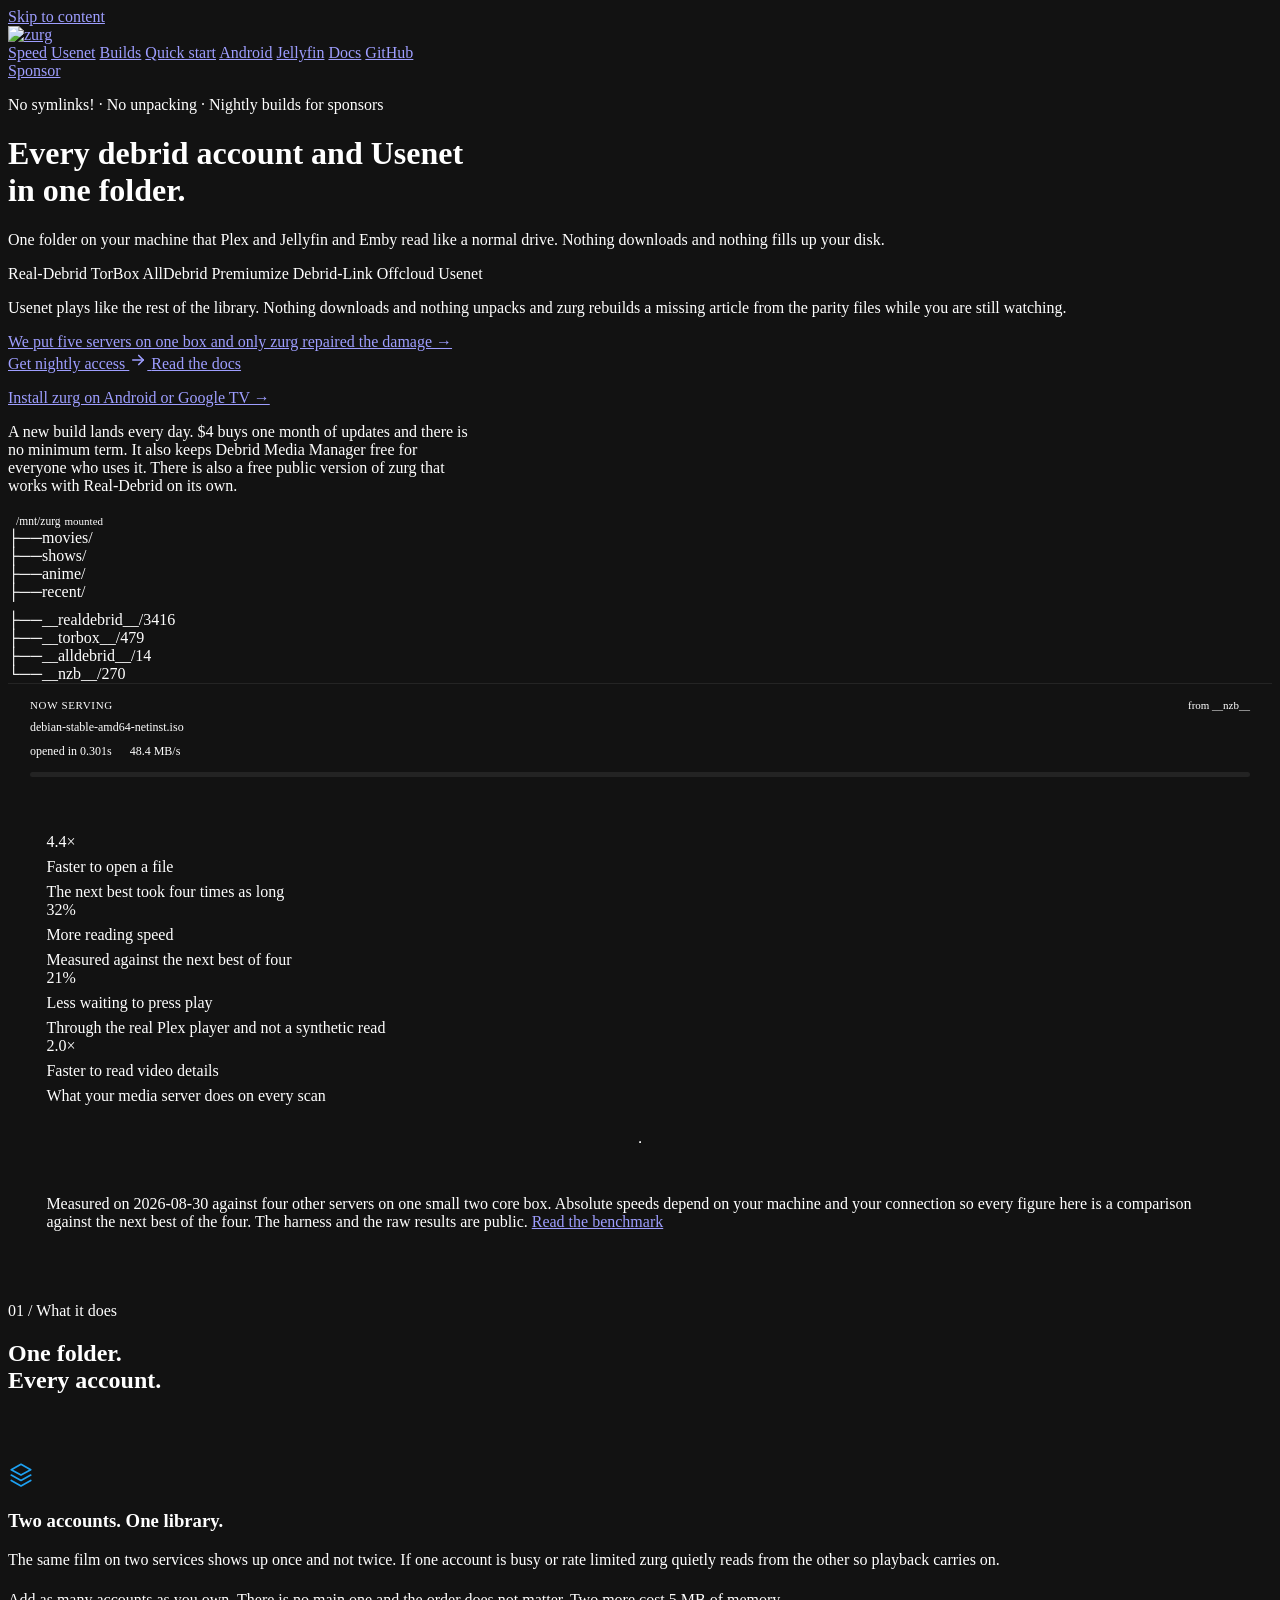
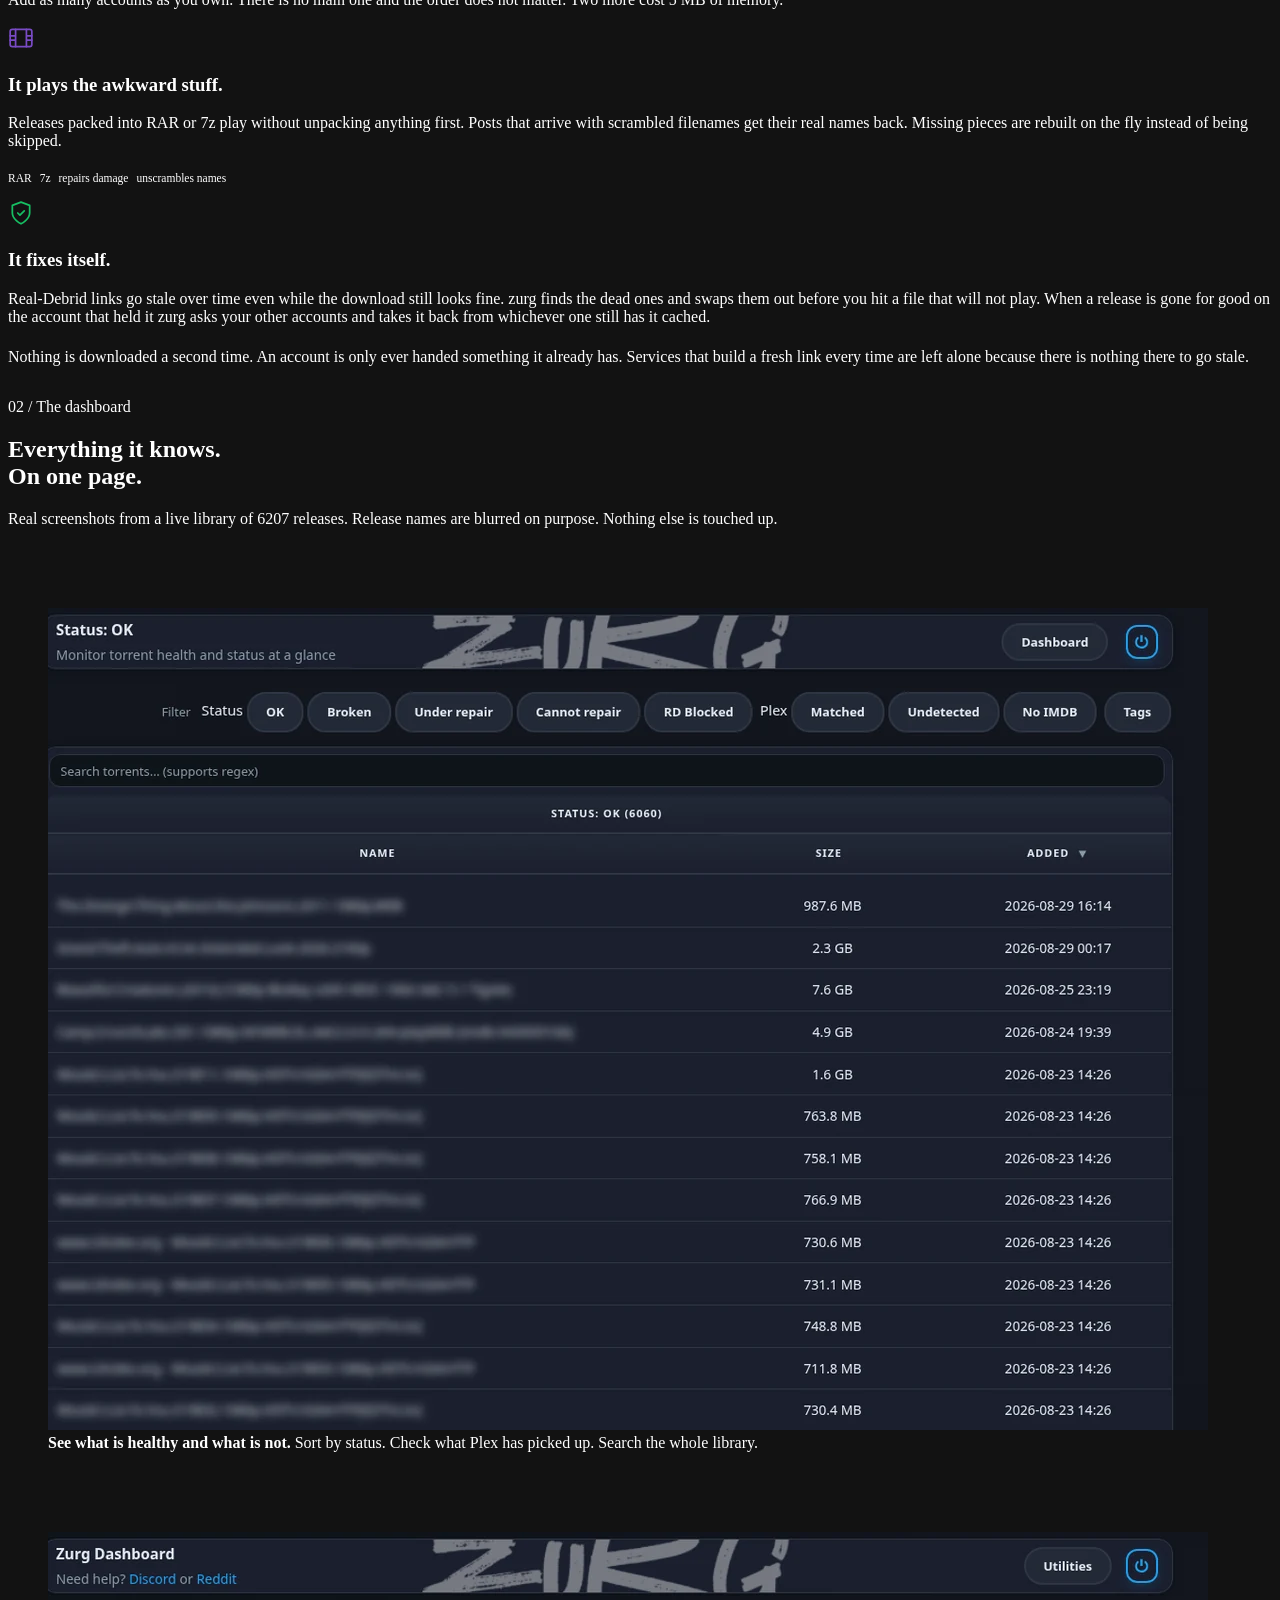
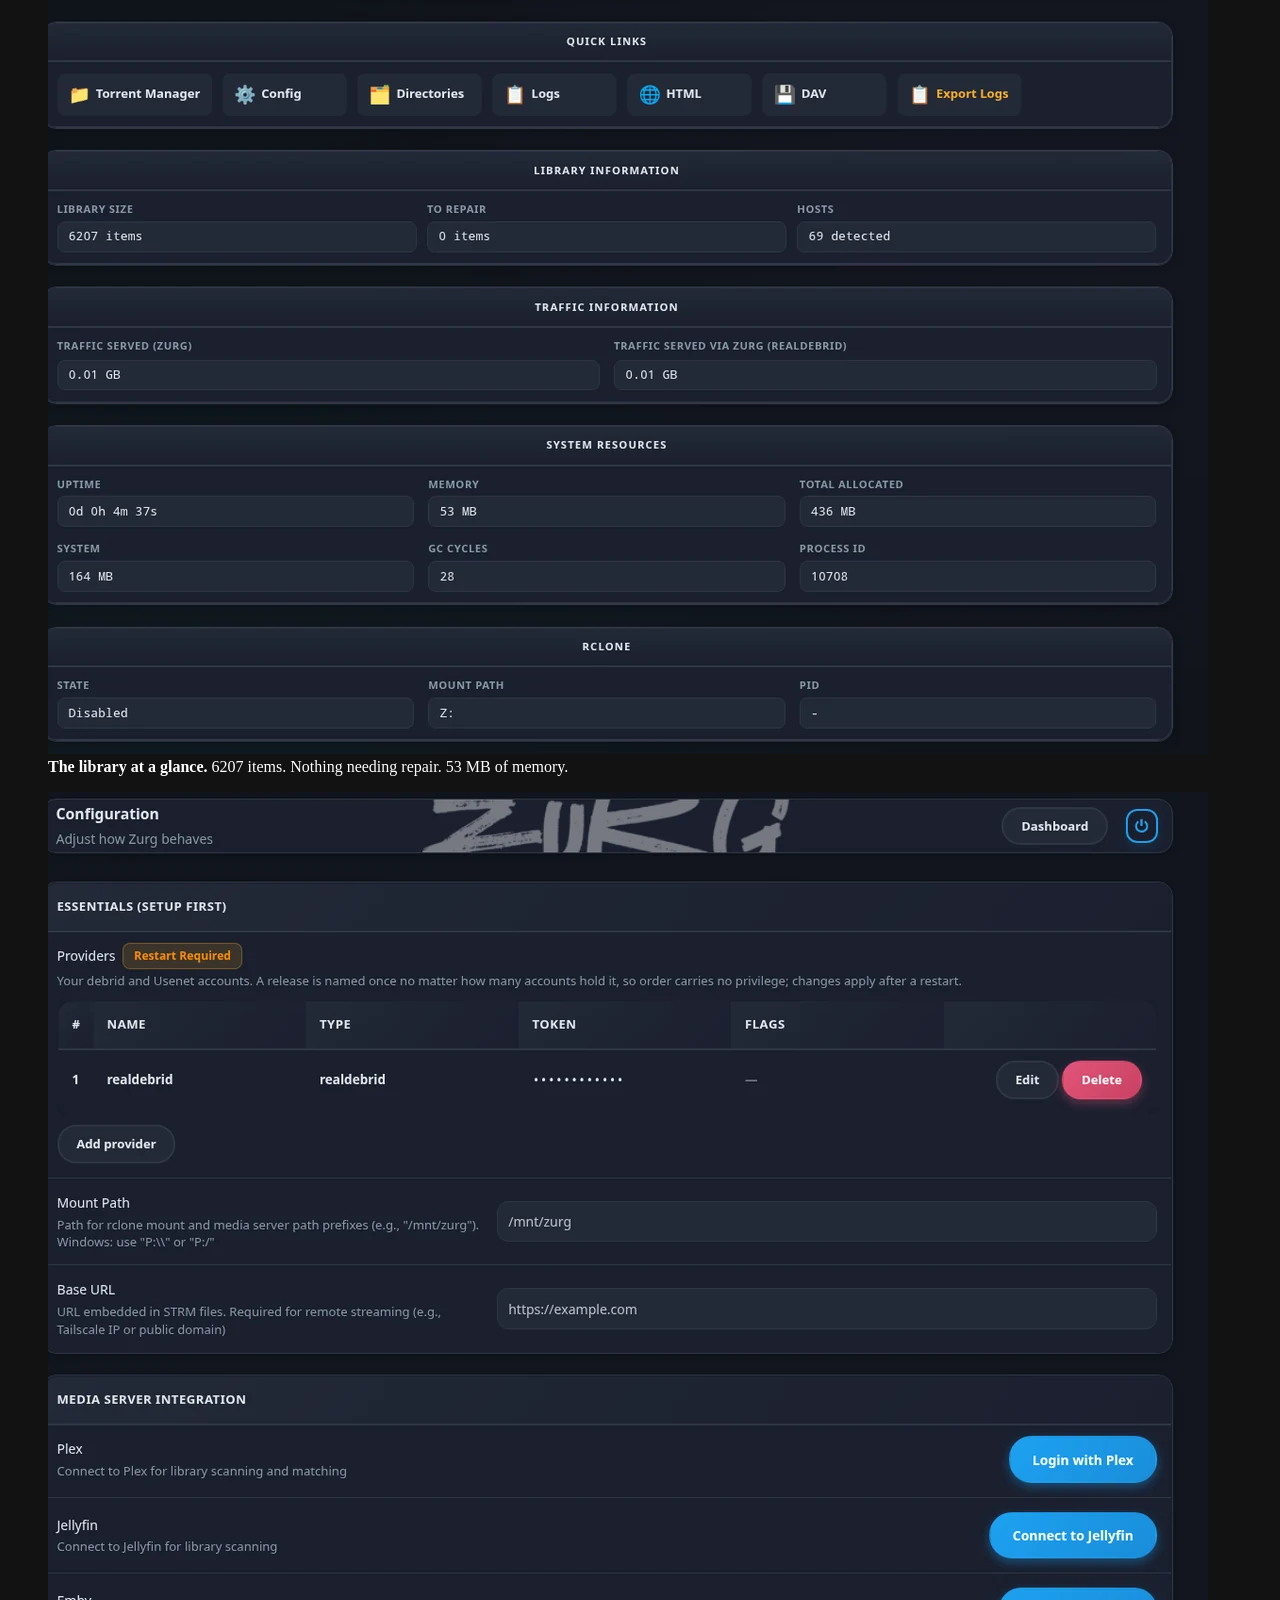
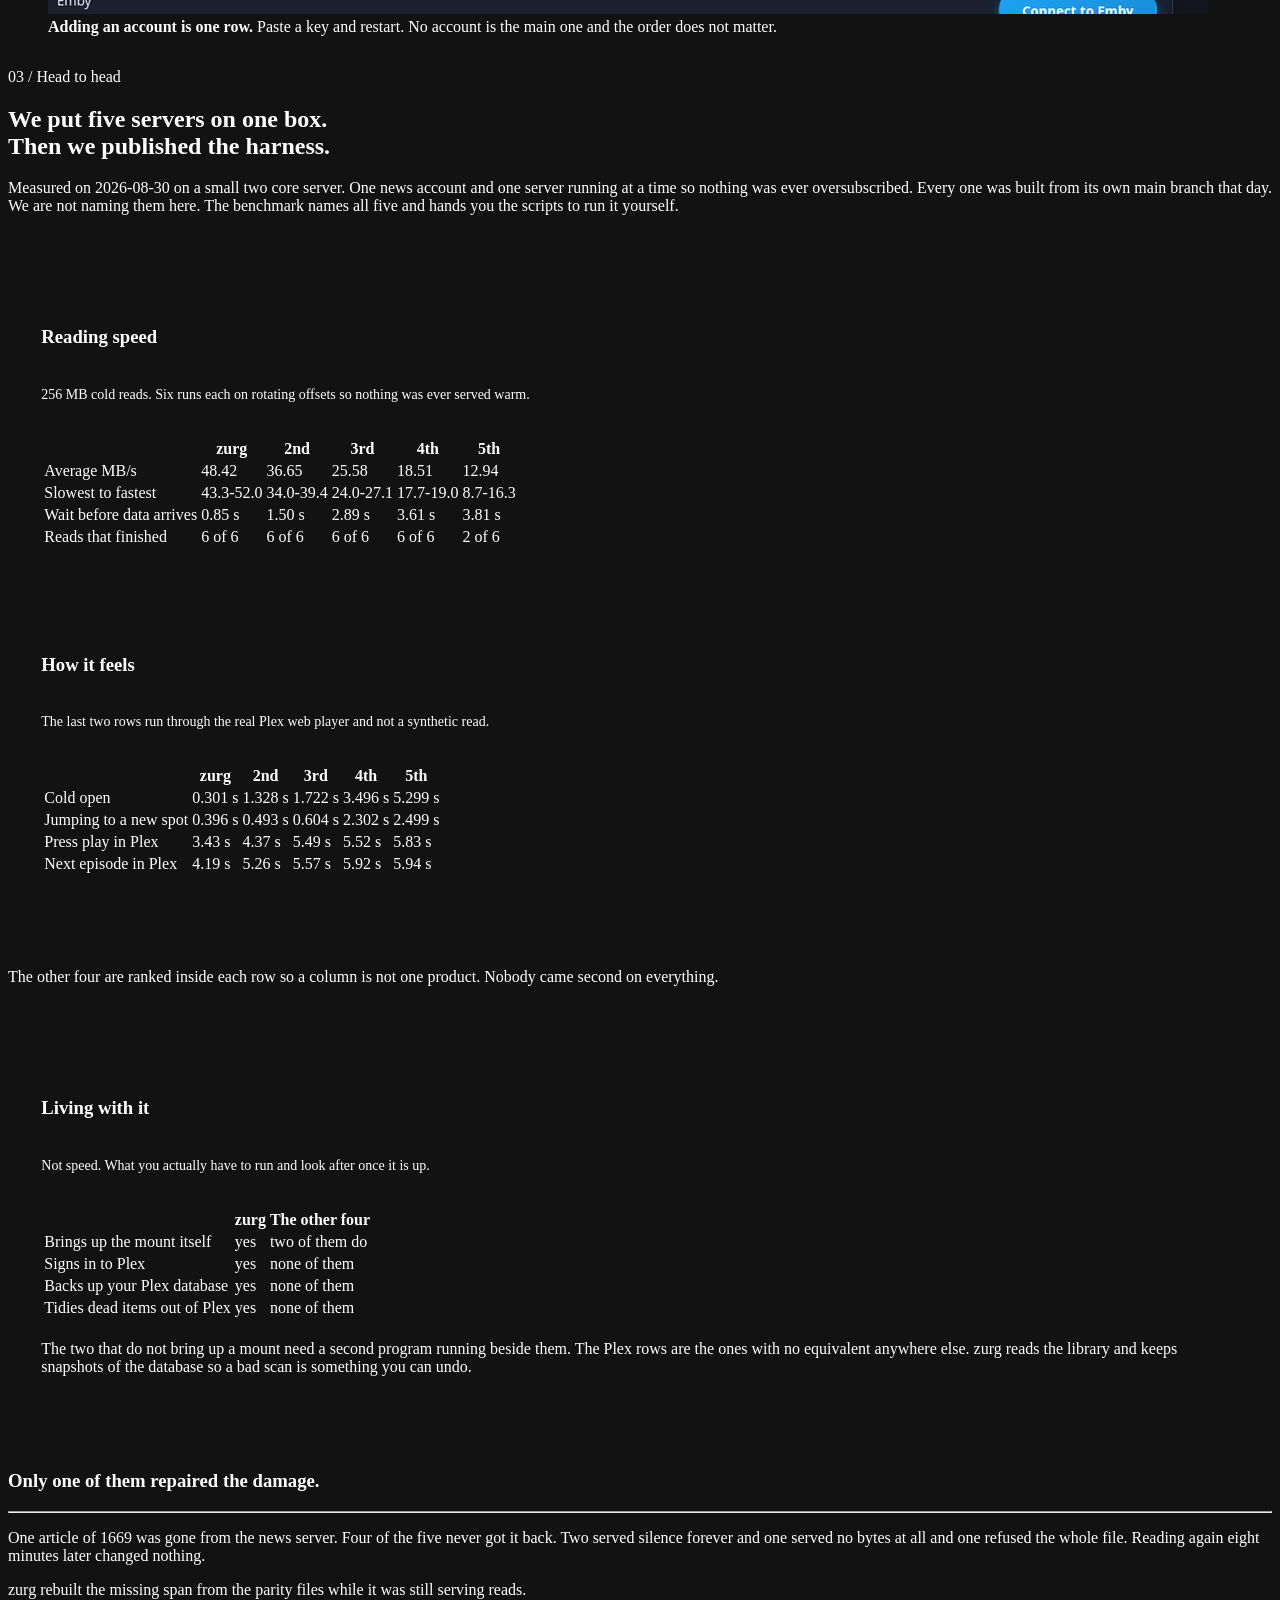
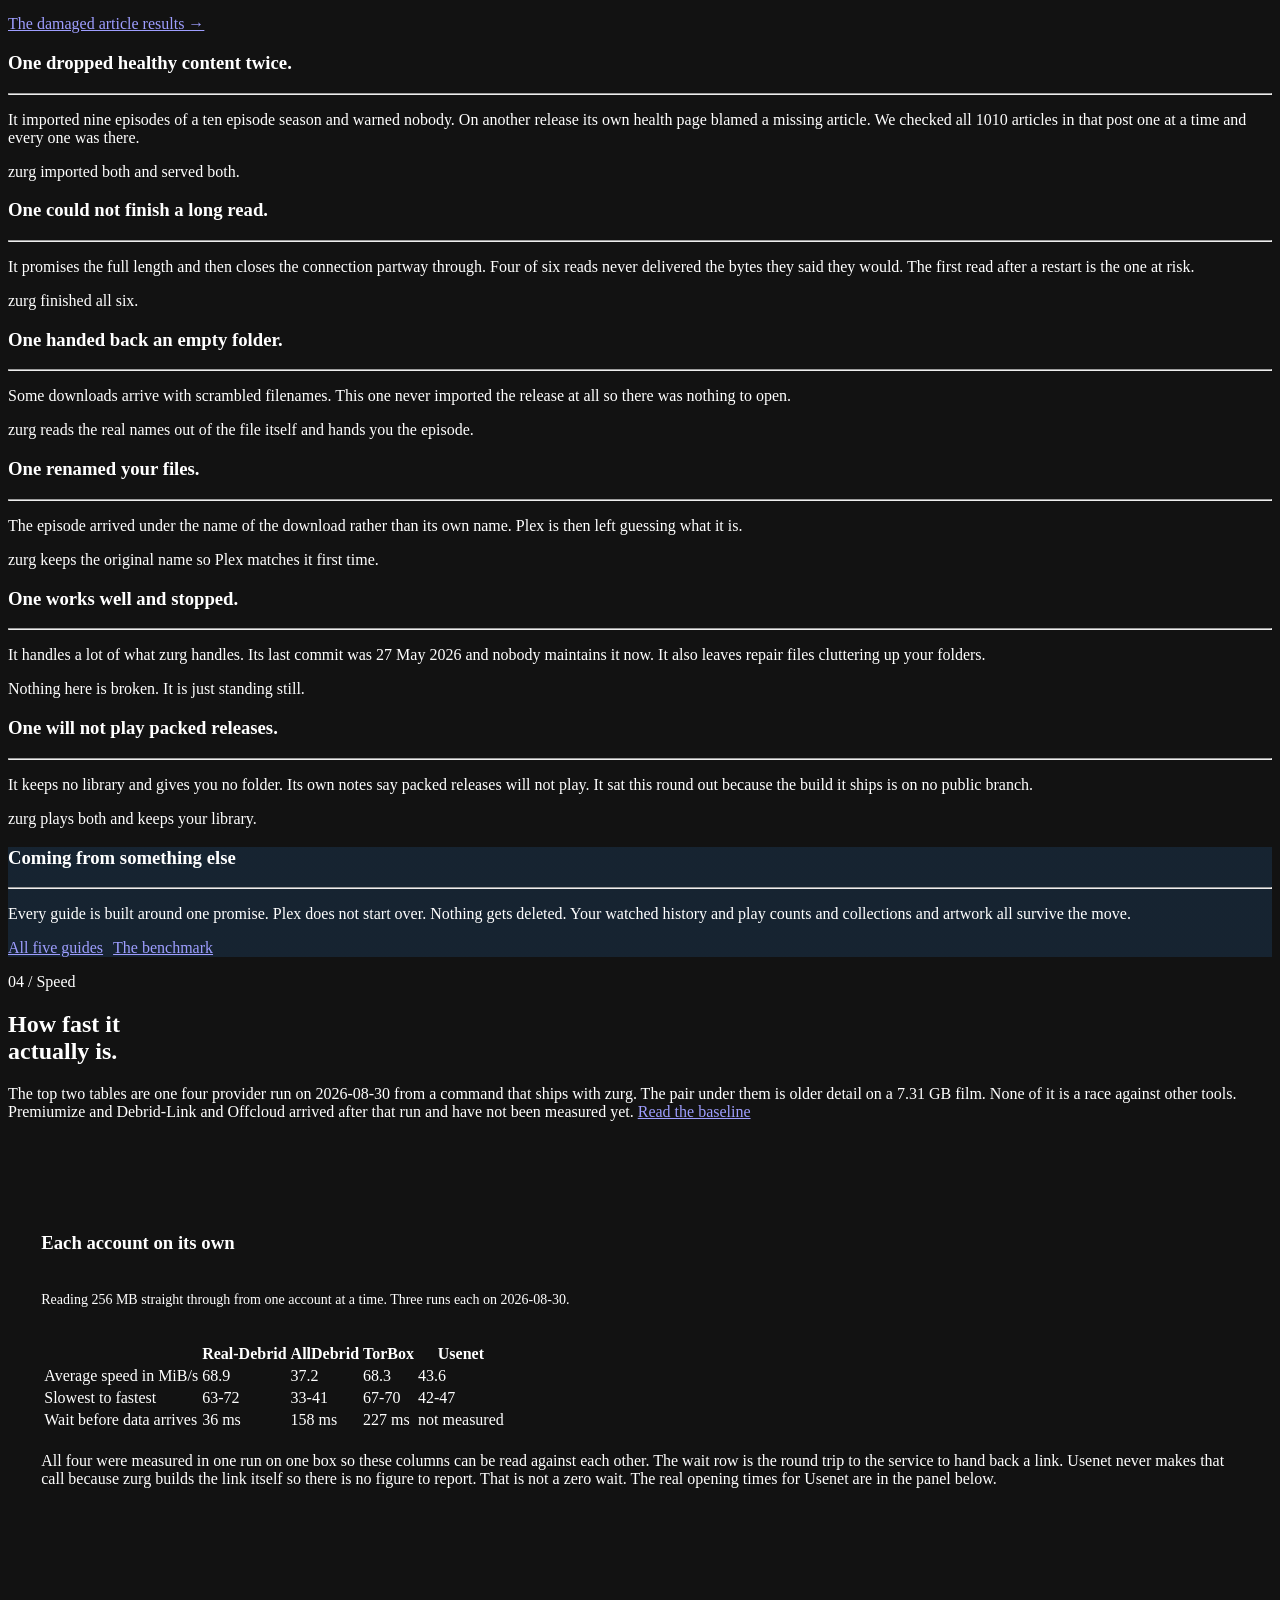
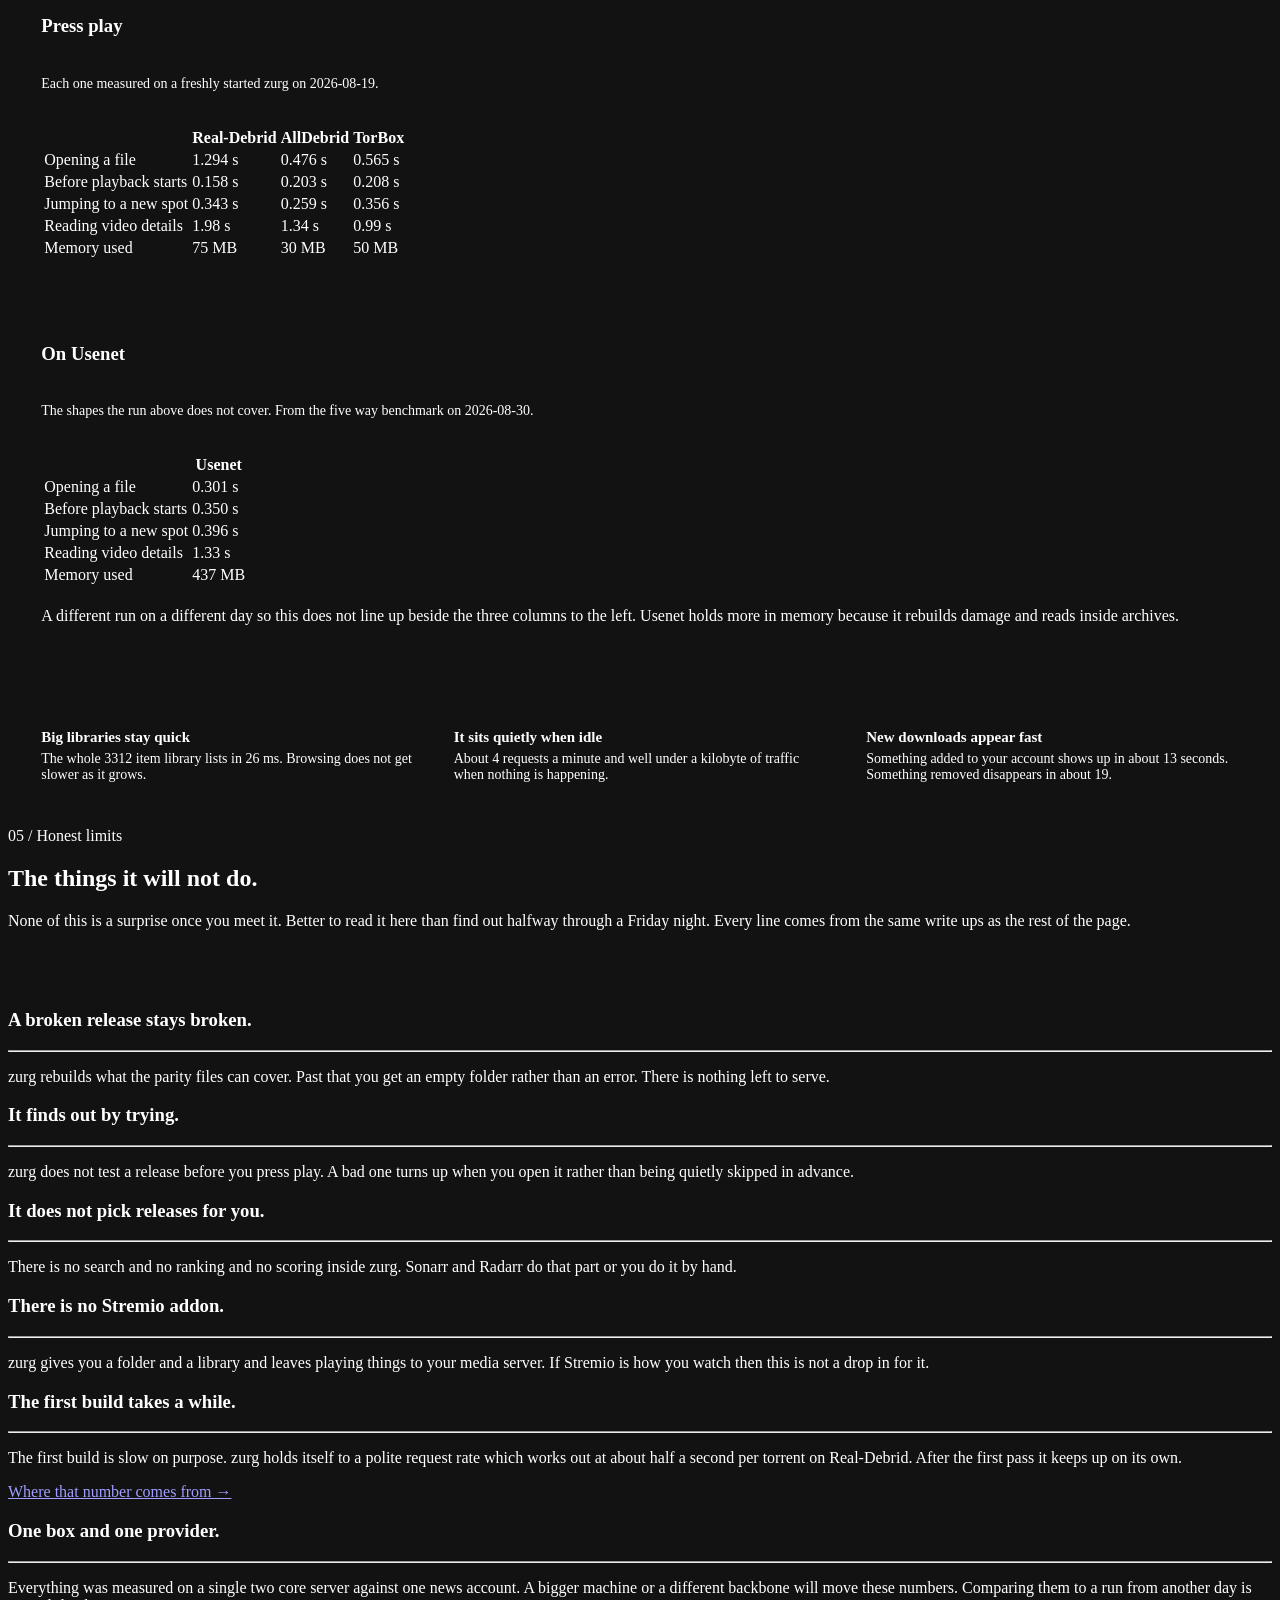
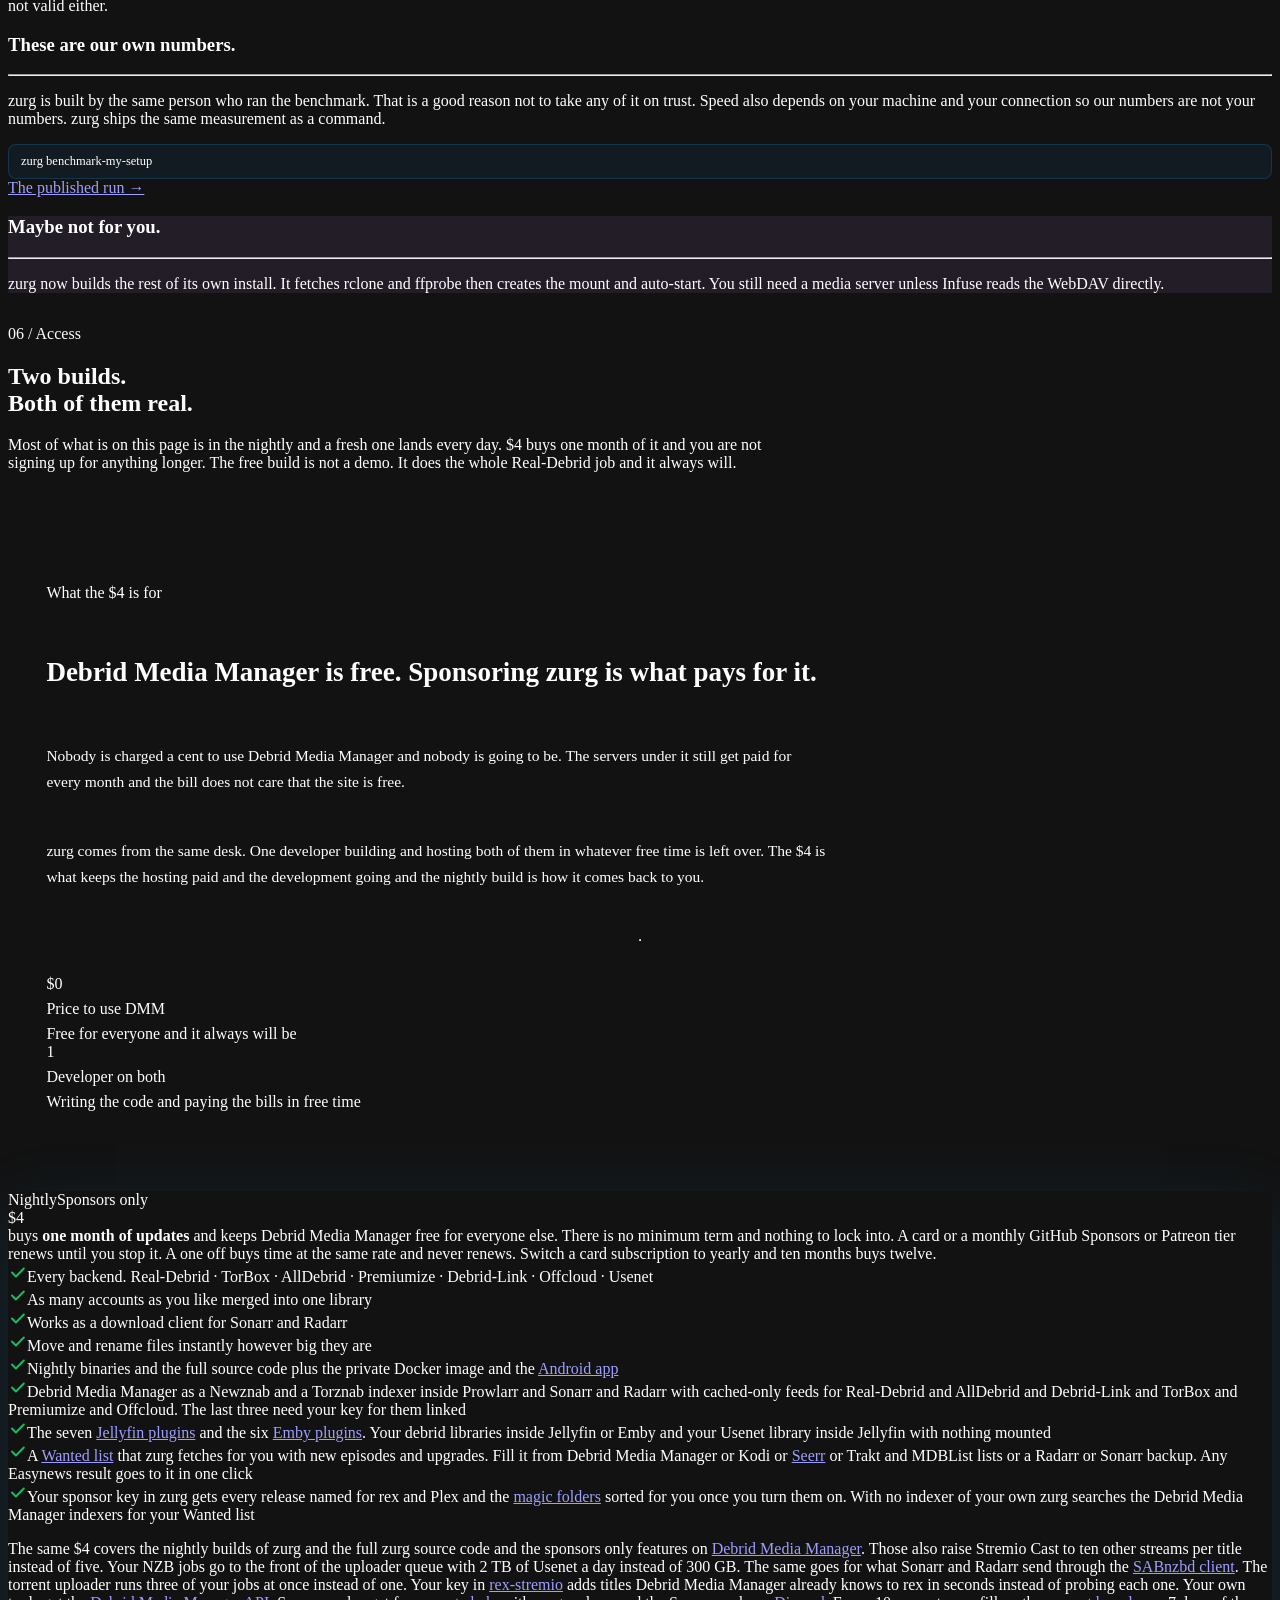
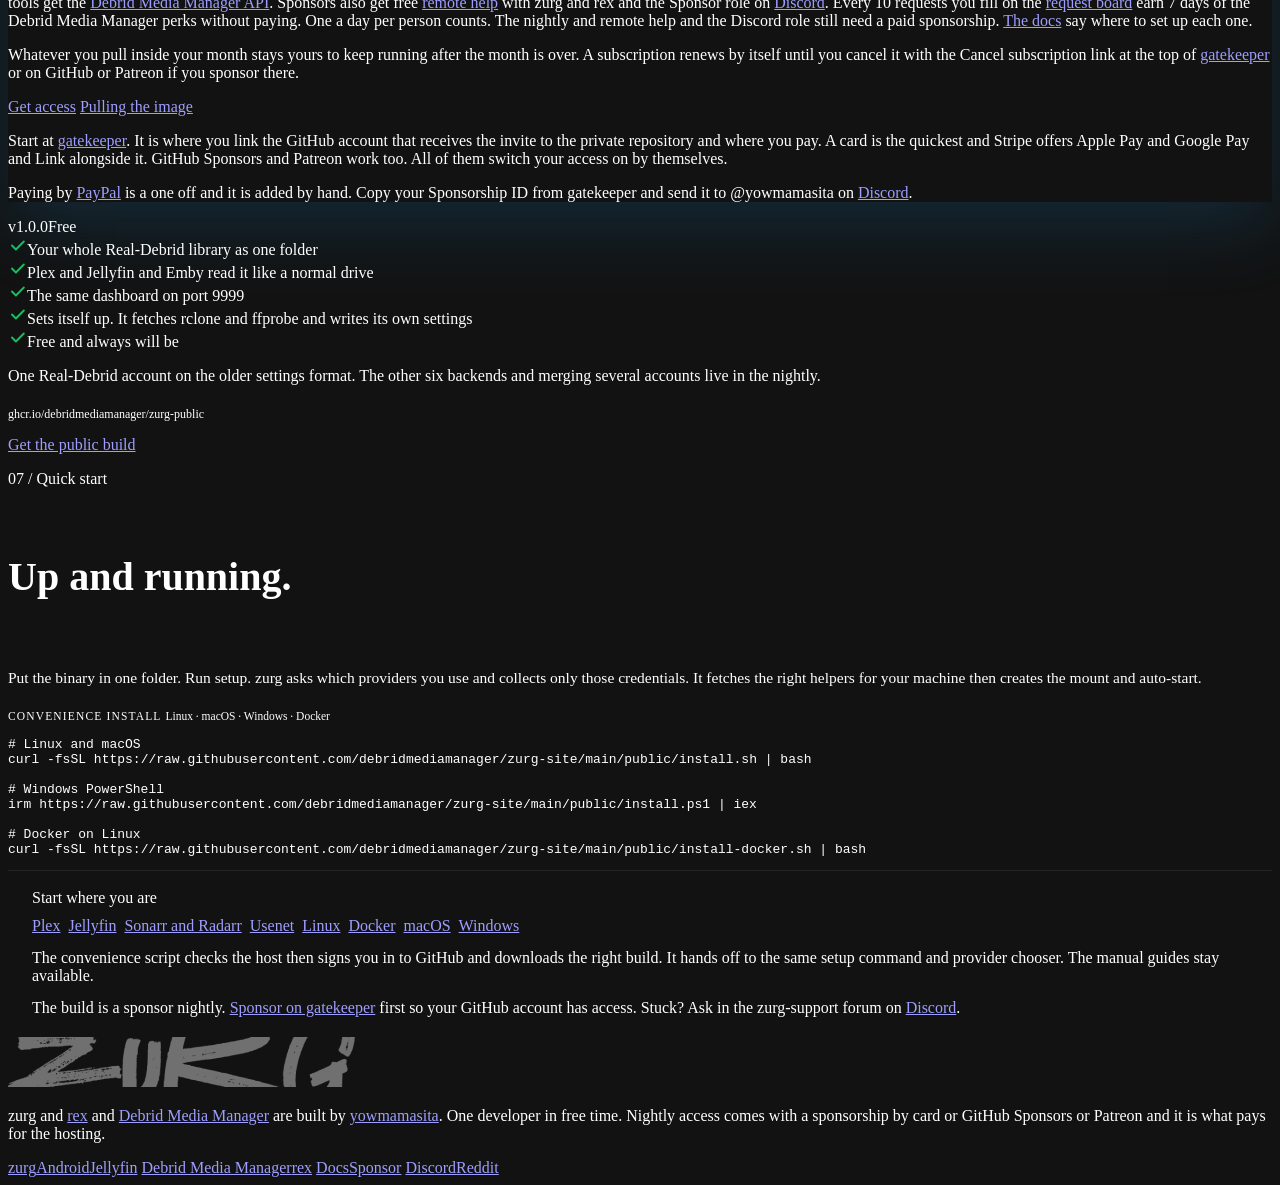
==== commit c317b72c: "fix: name the condition on three Torznab feeds and what earned time leaves out" ====
--- a/public/index.html
+++ b/public/index.html
@@ -549,12 +549,12 @@
             <div class="fitem"><svg width="19" height="19" viewBox="0 0 24 24" fill="none" stroke="#17bf63" stroke-width="2.4" stroke-linecap="round" stroke-linejoin="round"><path d="m5 12 5 5L20 7"/></svg><span style="color:var(--soft)">Works as a download client for Sonarr and Radarr</span></div>
             <div class="fitem"><svg width="19" height="19" viewBox="0 0 24 24" fill="none" stroke="#17bf63" stroke-width="2.4" stroke-linecap="round" stroke-linejoin="round"><path d="m5 12 5 5L20 7"/></svg><span style="color:var(--soft)">Move and rename files instantly however big they are</span></div>
             <div class="fitem"><svg width="19" height="19" viewBox="0 0 24 24" fill="none" stroke="#17bf63" stroke-width="2.4" stroke-linecap="round" stroke-linejoin="round"><path d="m5 12 5 5L20 7"/></svg><span style="color:var(--soft)">Nightly binaries and the full source code plus the private Docker image and the <a href="/android">Android app</a></span></div>
-            <div class="fitem"><svg width="19" height="19" viewBox="0 0 24 24" fill="none" stroke="#17bf63" stroke-width="2.4" stroke-linecap="round" stroke-linejoin="round"><path d="m5 12 5 5L20 7"/></svg><span style="color:var(--soft)">Debrid Media Manager as a Newznab and a Torznab indexer inside Prowlarr and Sonarr and Radarr with cached-only feeds for Real-Debrid and AllDebrid and Debrid-Link and TorBox and Premiumize and Offcloud</span></div>
+            <div class="fitem"><svg width="19" height="19" viewBox="0 0 24 24" fill="none" stroke="#17bf63" stroke-width="2.4" stroke-linecap="round" stroke-linejoin="round"><path d="m5 12 5 5L20 7"/></svg><span style="color:var(--soft)">Debrid Media Manager as a Newznab and a Torznab indexer inside Prowlarr and Sonarr and Radarr with cached-only feeds for Real-Debrid and AllDebrid and Debrid-Link and TorBox and Premiumize and Offcloud. The last three need your key for them linked</span></div>
             <div class="fitem"><svg width="19" height="19" viewBox="0 0 24 24" fill="none" stroke="#17bf63" stroke-width="2.4" stroke-linecap="round" stroke-linejoin="round"><path d="m5 12 5 5L20 7"/></svg><span style="color:var(--soft)">The seven <a href="/jellyfin/">Jellyfin plugins</a> and the six <a href="https://debridmediamanager.com/emby">Emby plugins</a>. Your debrid libraries inside Jellyfin or Emby and your Usenet library inside Jellyfin with nothing mounted</span></div>
 <div class="fitem"><svg width="19" height="19" viewBox="0 0 24 24" fill="none" stroke="#17bf63" stroke-width="2.4" stroke-linecap="round" stroke-linejoin="round"><path d="m5 12 5 5L20 7"/></svg><span style="color:var(--soft)">A <a href="https://debridmediamanager.com/wanted">Wanted list</a> that zurg fetches for you with new episodes and upgrades. Fill it from Debrid Media Manager or Kodi or <a href="https://notes.debridmediamanager.com/dmm/seerr/">Seerr</a> or Trakt and MDBList lists or a Radarr or Sonarr backup. Any Easynews result goes to it in one click</span></div>
 <div class="fitem"><svg width="19" height="19" viewBox="0 0 24 24" fill="none" stroke="#17bf63" stroke-width="2.4" stroke-linecap="round" stroke-linejoin="round"><path d="m5 12 5 5L20 7"/></svg><span style="color:var(--soft)">Your sponsor key in zurg gets every release named for rex and Plex and the <a href="https://notes.debridmediamanager.com/zurg/guides/magic/">magic folders</a> sorted for you once you turn them on. With no indexer of your own zurg searches the Debrid Media Manager indexers for your Wanted list</span></div>
           </div>
-          <p class="note" style="color:var(--soft)">The same $4 covers the nightly builds of zurg and the full zurg source code and the sponsors only features on <a href="https://debridmediamanager.com/">Debrid Media Manager</a>. Those also raise Stremio Cast to ten other streams per title instead of five. Your NZB jobs go to the front of the uploader queue with 2 TB of Usenet a day instead of 300 GB. The same goes for what Sonarr and Radarr send through the <a href="https://debridmediamanager.com/sabnzbd">SABnzbd client</a>. The torrent uploader runs three of your jobs at once instead of one. Your key in <a href="https://notes.debridmediamanager.com/rex/stremio/">rex-stremio</a> adds titles Debrid Media Manager already knows to rex in seconds instead of probing each one. Your own tools get the <a href="https://debridmediamanager.com/api-docs">Debrid Media Manager API</a>. Sponsors also get free <a href="https://notes.debridmediamanager.com/guides/remote-help/">remote help</a> with zurg and rex and the Sponsor role on <a href="https://discord.com/invite/7u4YjMThXP">Discord</a>. Every 10 requests you fill on the <a href="https://debridmediamanager.com/requests">request board</a> earn 7 days of the Debrid Media Manager perks without paying. One a day per person counts. The nightly still needs a paid sponsorship. <a href="https://notes.debridmediamanager.com/guides/sponsorship/">The docs</a> say where to set up each one.</p>
+          <p class="note" style="color:var(--soft)">The same $4 covers the nightly builds of zurg and the full zurg source code and the sponsors only features on <a href="https://debridmediamanager.com/">Debrid Media Manager</a>. Those also raise Stremio Cast to ten other streams per title instead of five. Your NZB jobs go to the front of the uploader queue with 2 TB of Usenet a day instead of 300 GB. The same goes for what Sonarr and Radarr send through the <a href="https://debridmediamanager.com/sabnzbd">SABnzbd client</a>. The torrent uploader runs three of your jobs at once instead of one. Your key in <a href="https://notes.debridmediamanager.com/rex/stremio/">rex-stremio</a> adds titles Debrid Media Manager already knows to rex in seconds instead of probing each one. Your own tools get the <a href="https://debridmediamanager.com/api-docs">Debrid Media Manager API</a>. Sponsors also get free <a href="https://notes.debridmediamanager.com/guides/remote-help/">remote help</a> with zurg and rex and the Sponsor role on <a href="https://discord.com/invite/7u4YjMThXP">Discord</a>. Every 10 requests you fill on the <a href="https://debridmediamanager.com/requests">request board</a> earn 7 days of the Debrid Media Manager perks without paying. One a day per person counts. The nightly and remote help and the Discord role still need a paid sponsorship. <a href="https://notes.debridmediamanager.com/guides/sponsorship/">The docs</a> say where to set up each one.</p>
           <p class="note" style="color:var(--soft)">Whatever you pull inside your month stays yours to keep running after the month is over. A subscription renews by itself until you cancel it with the Cancel subscription link at the top of <a href="https://gatekeeper.debridmediamanager.com/">gatekeeper</a> or on GitHub or Patreon if you sponsor there.</p>
           <div class="plan-cta">
             <a class="btn btn-primary" href="https://gatekeeper.debridmediamanager.com/">Get access</a>
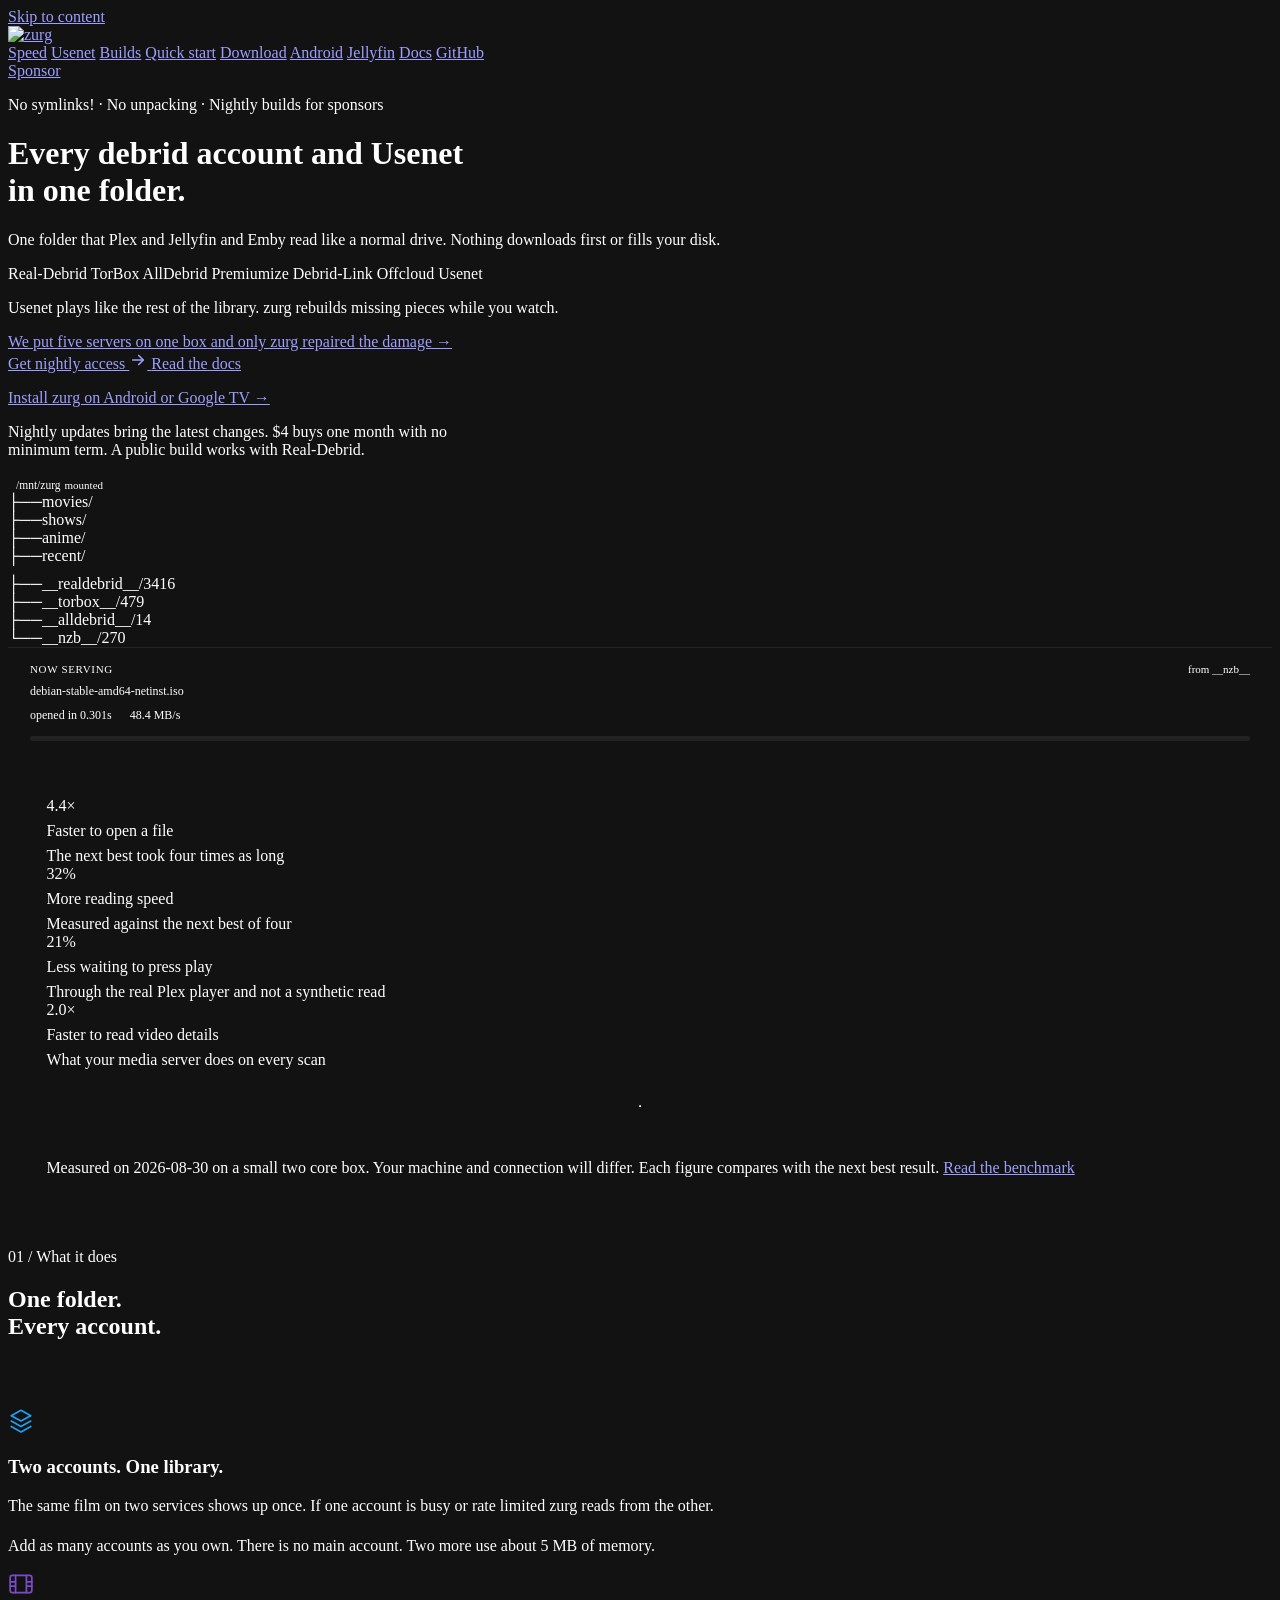
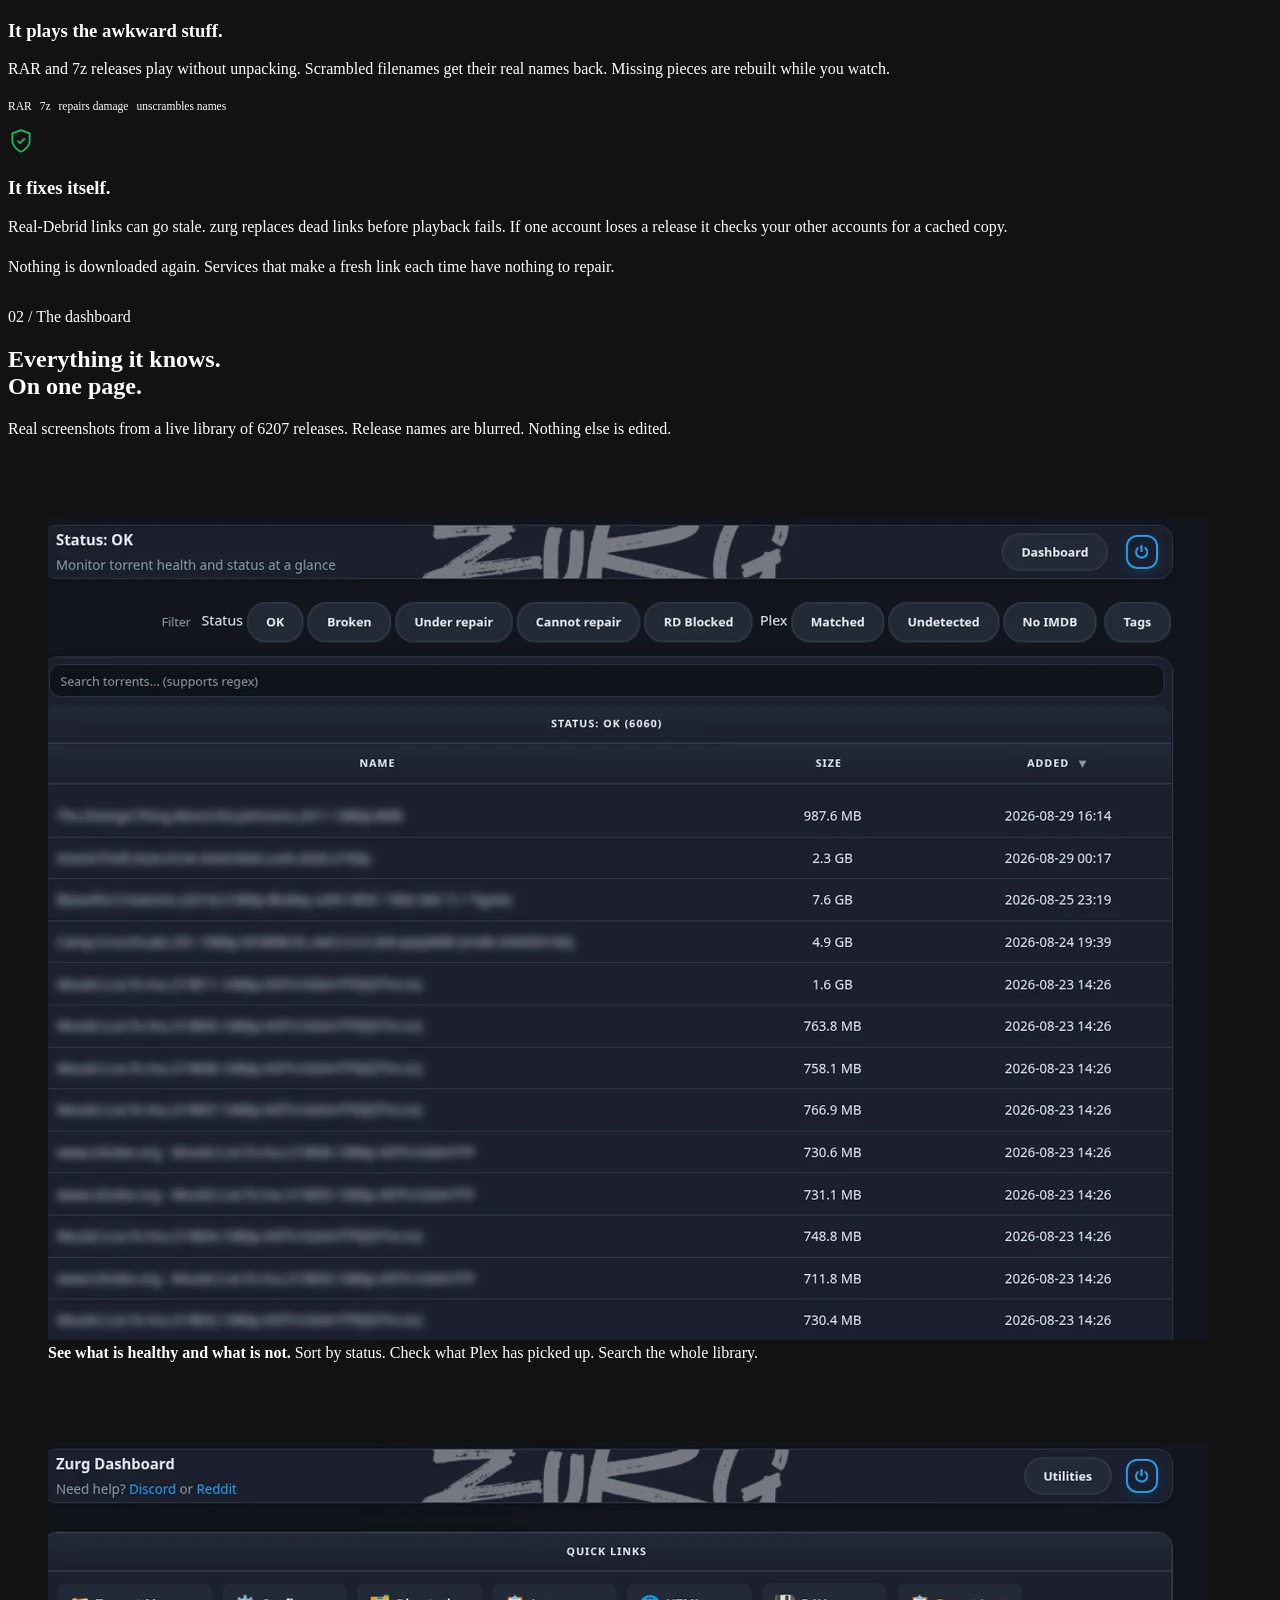
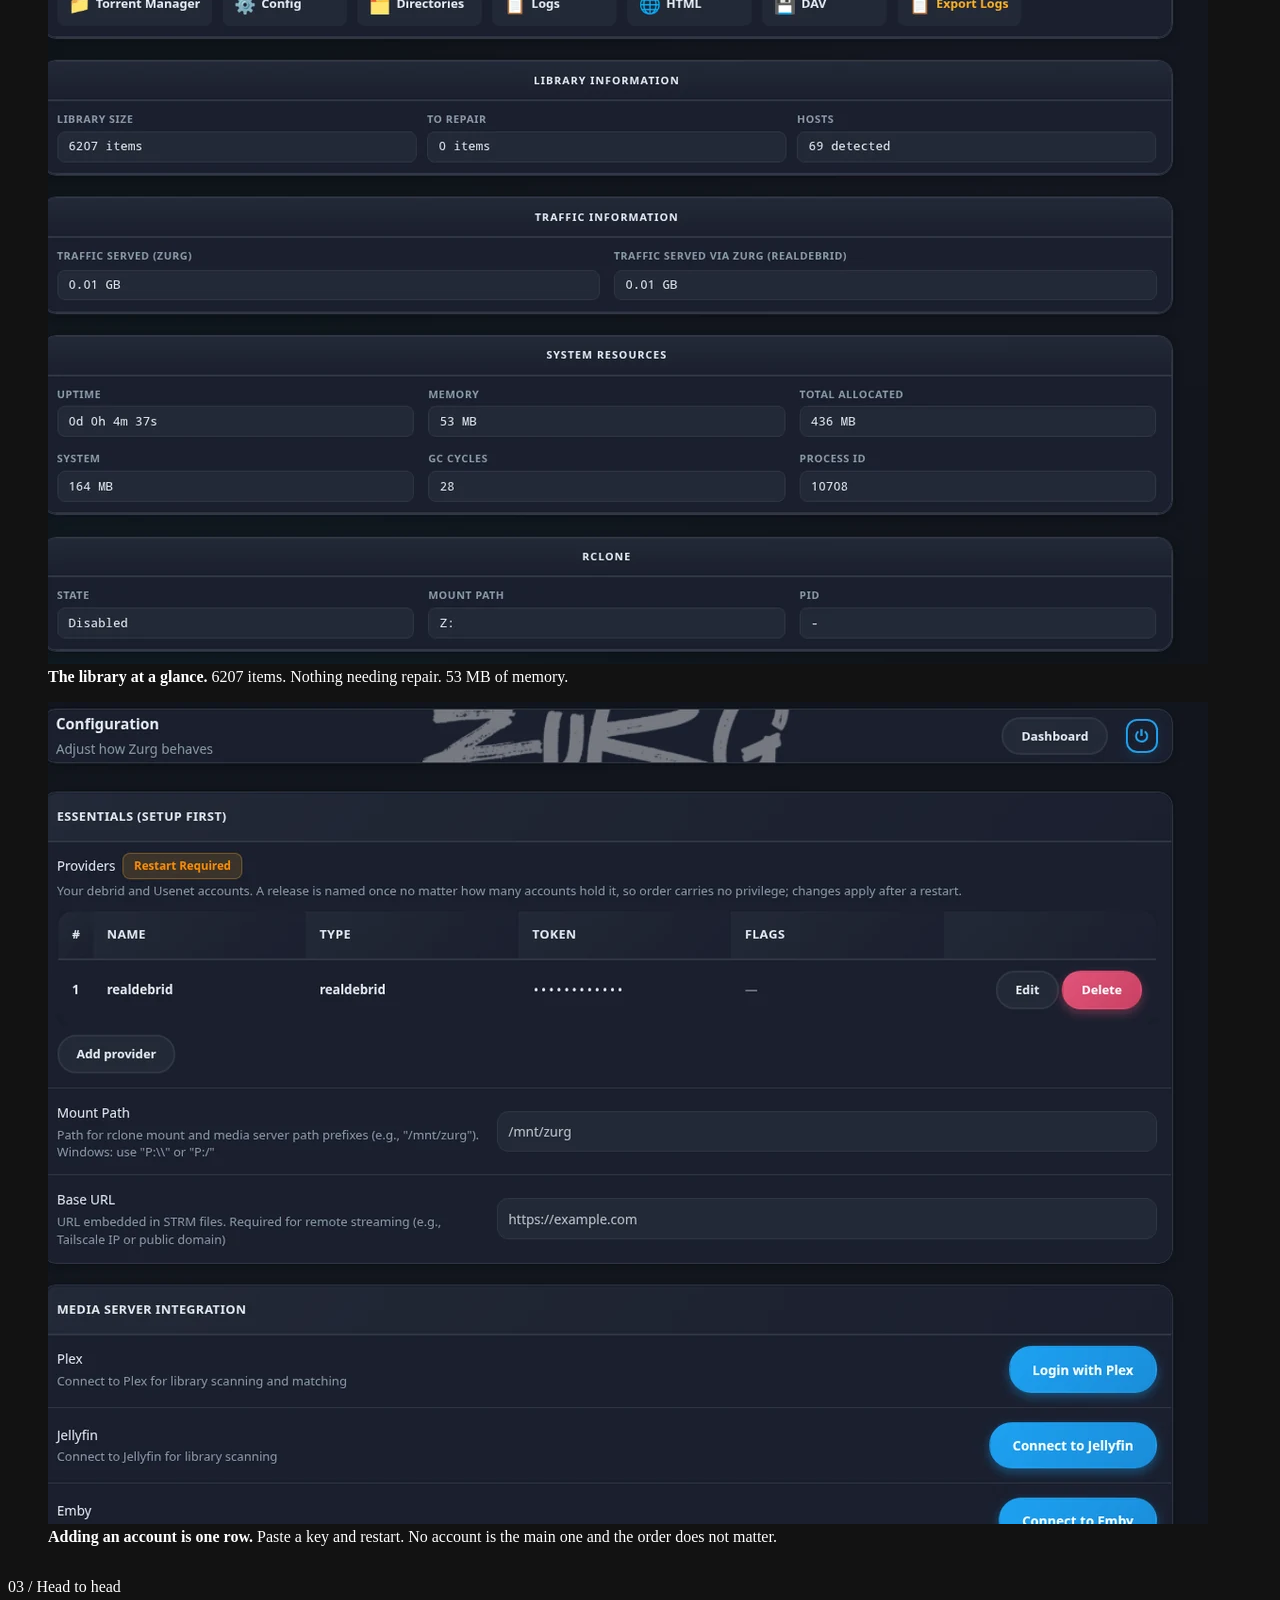
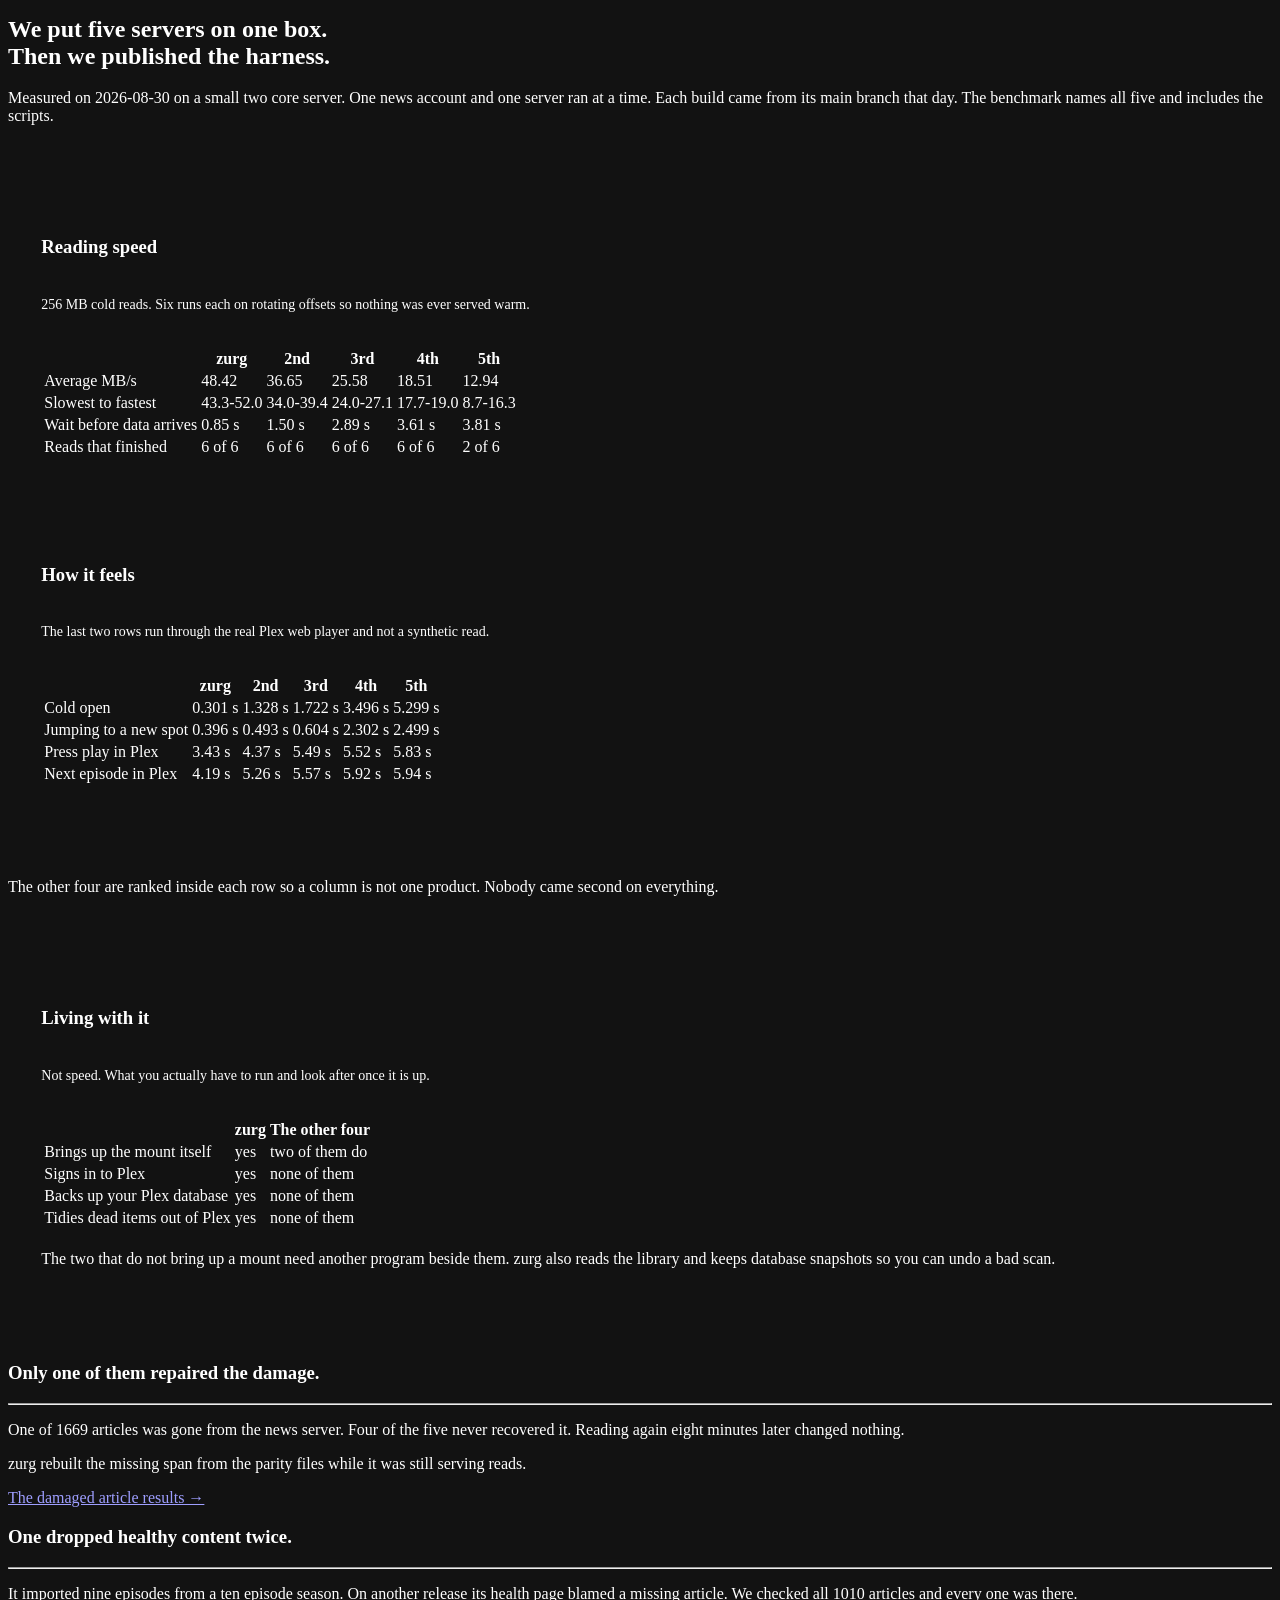
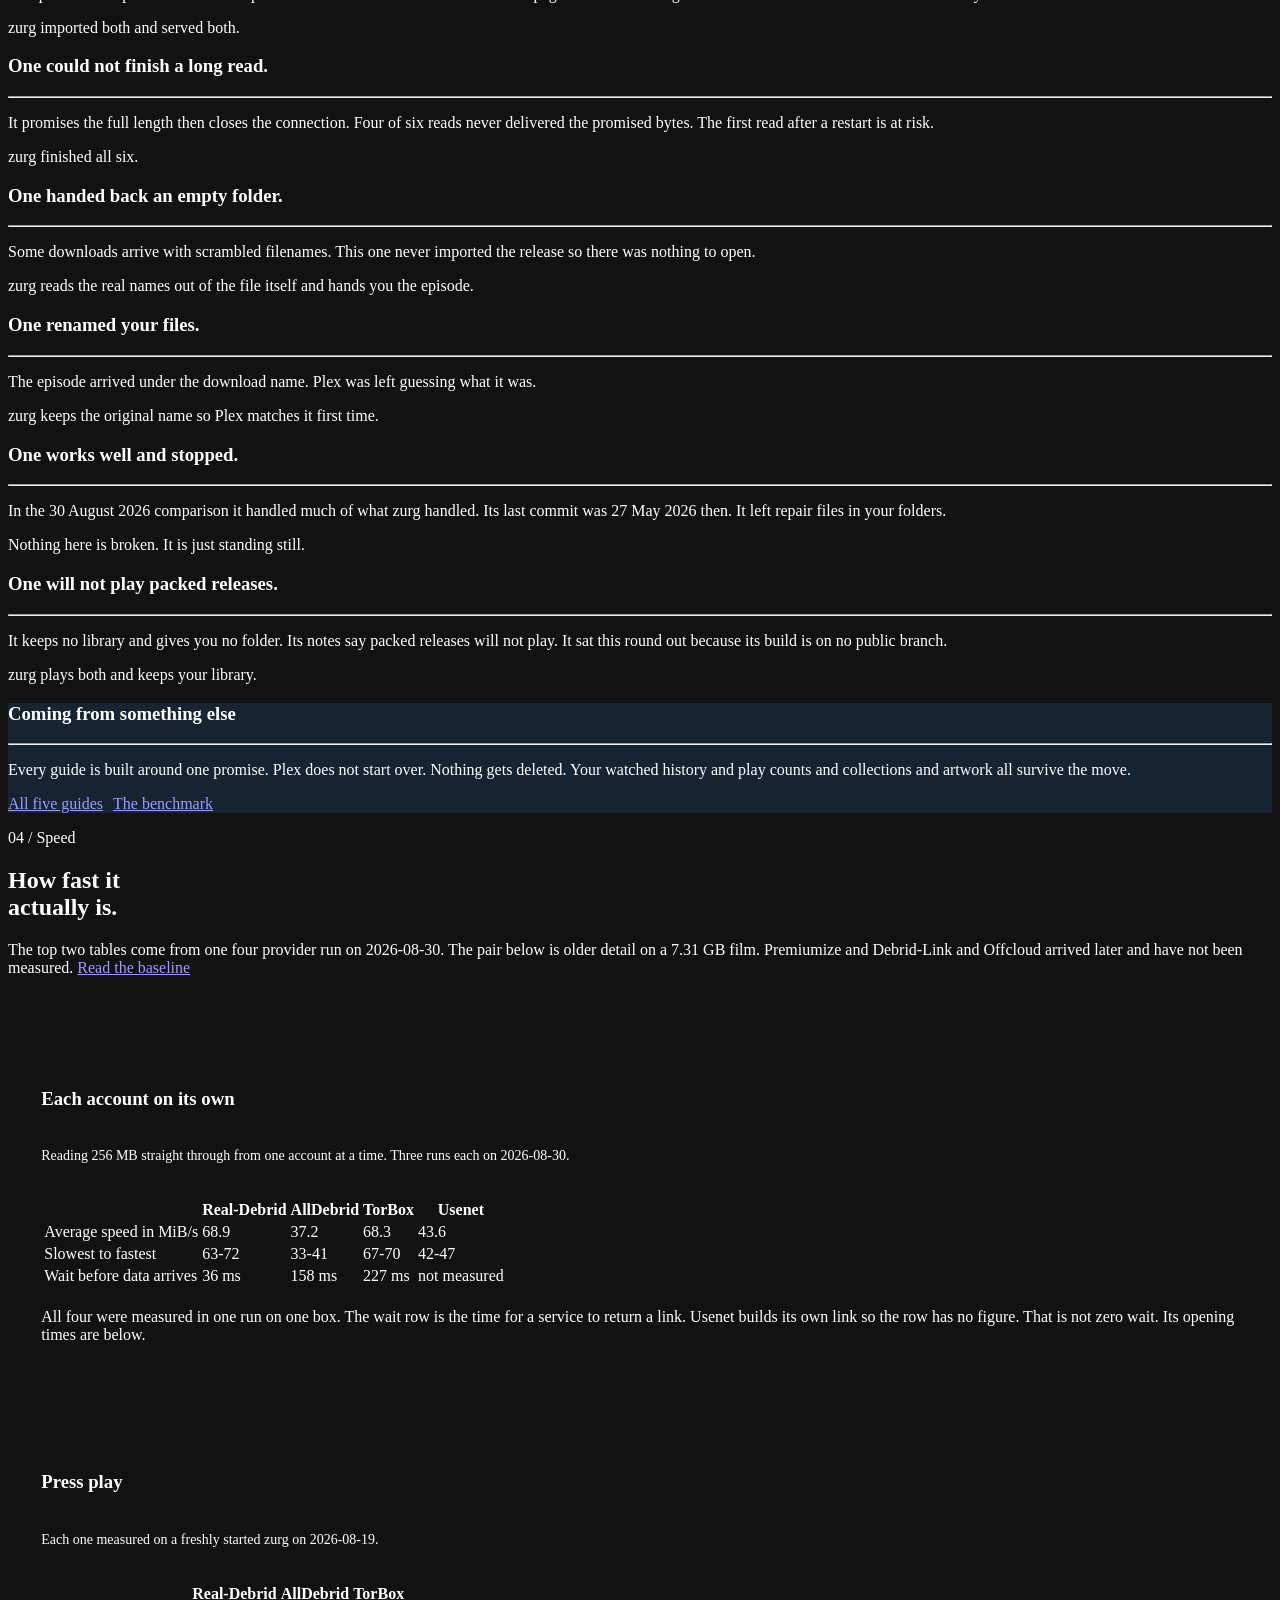
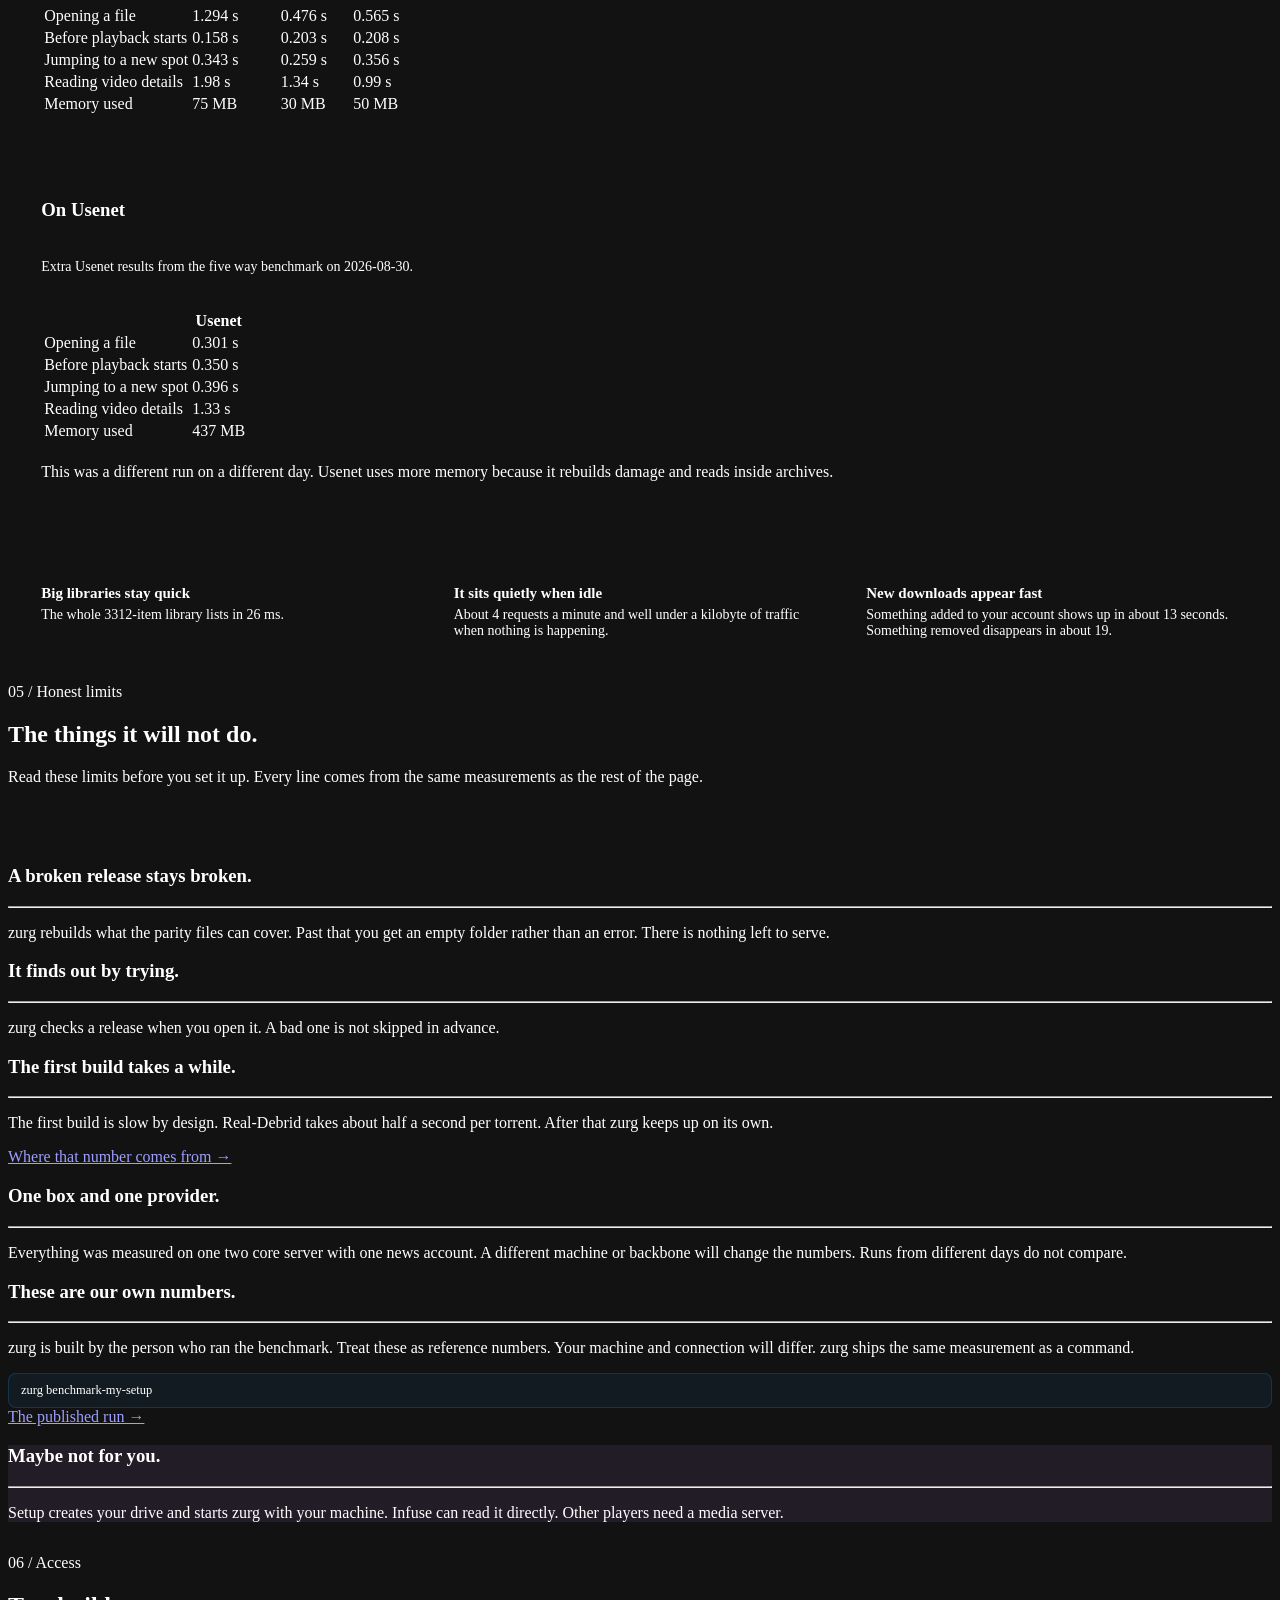
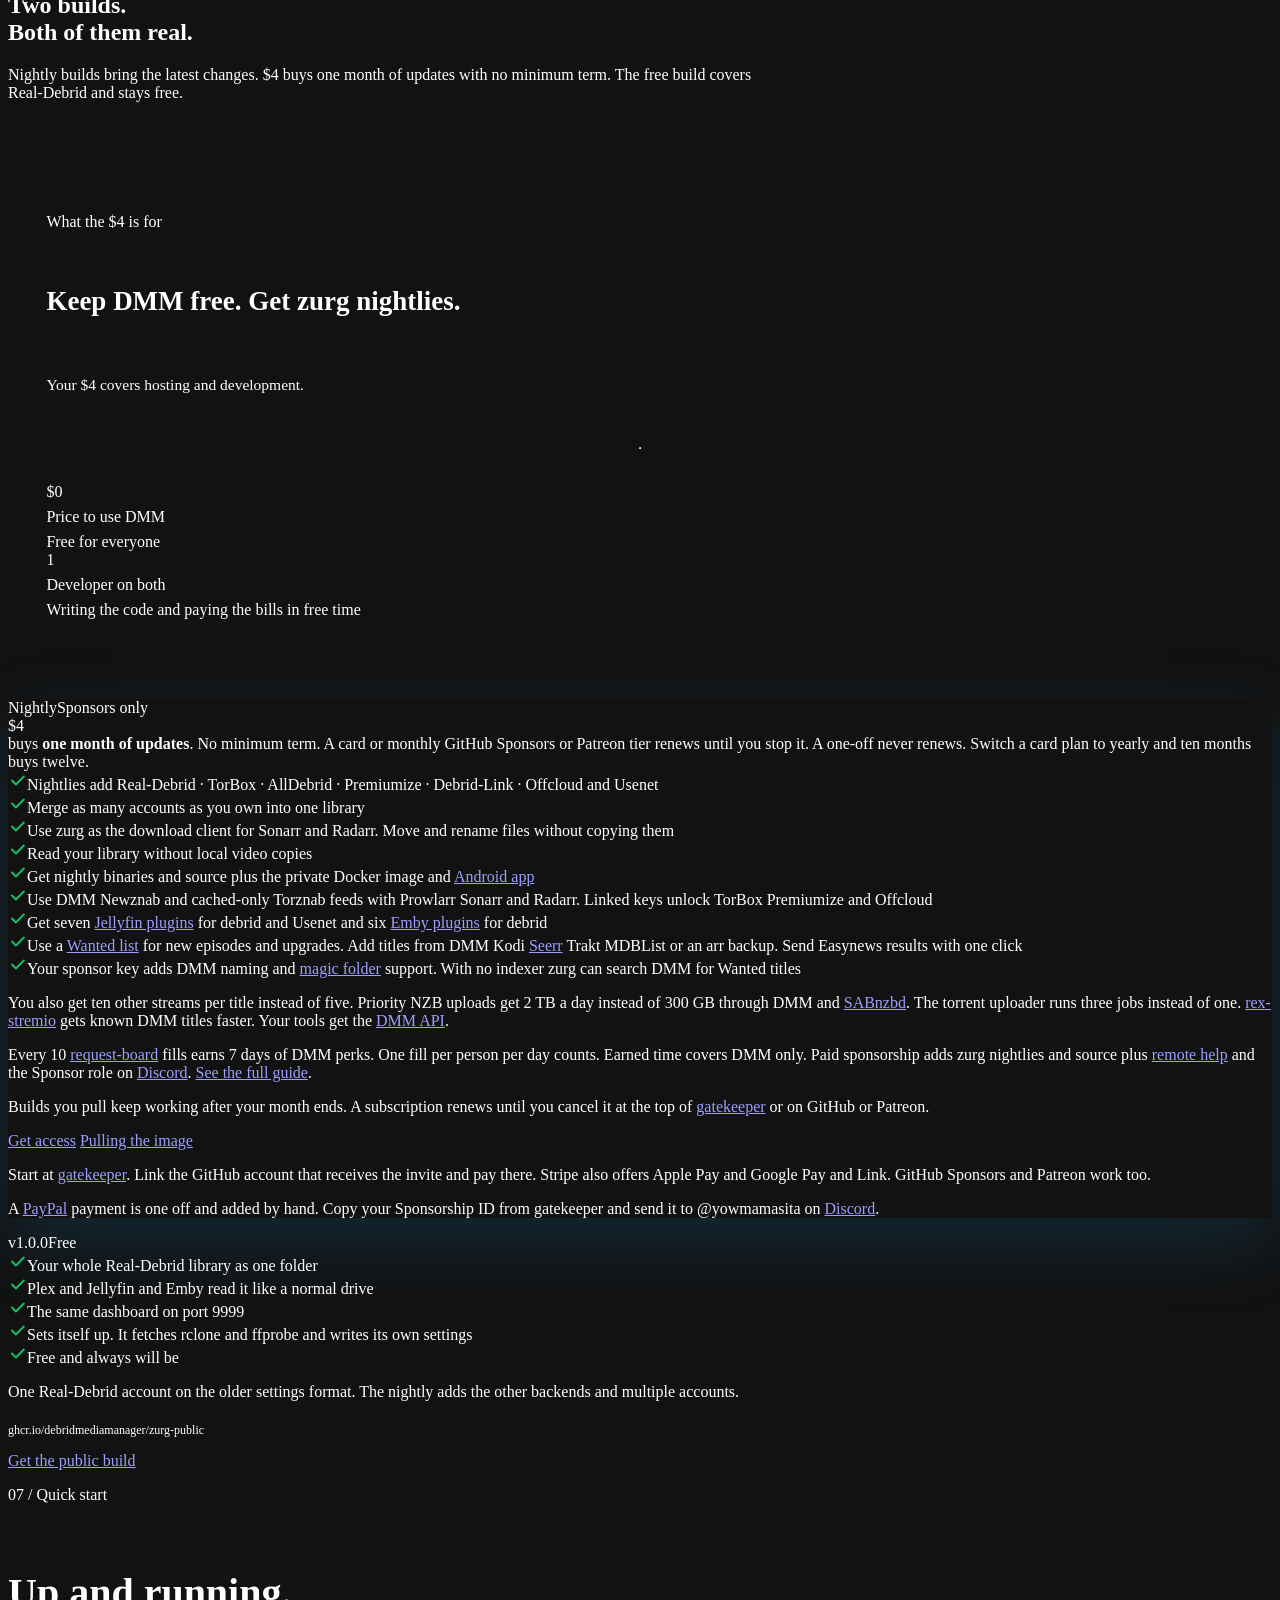
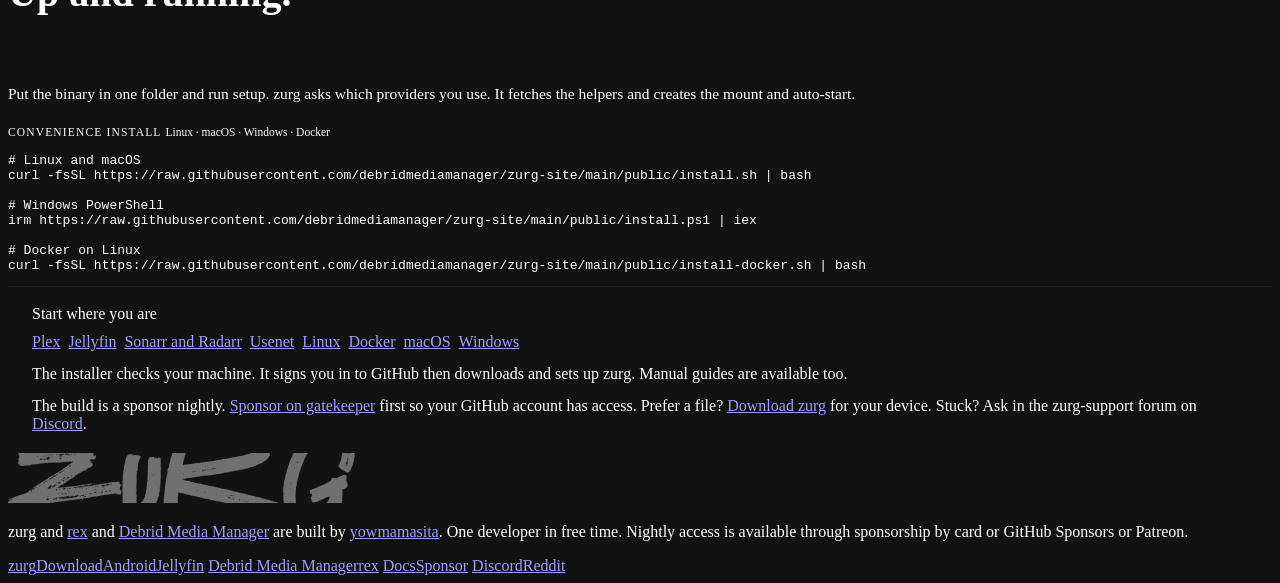
==== commit 510a6858: "docs: simplify public copy" ====
--- a/public/index.html
+++ b/public/index.html
@@ -4,7 +4,7 @@
 <meta charset="utf-8">
 <meta name="viewport" content="width=device-width, initial-scale=1">
 <title>zurg. Your whole debrid library. In one folder.</title>
-<meta name="description" content="Your debrid accounts and your Usenet downloads as one folder that Plex and Jellyfin read like a normal drive. Nothing downloads and nothing unpacks. Real-Debrid · TorBox · AllDebrid · Premiumize · Debrid-Link · Offcloud · Usenet. $4 buys one month of nightly builds and there is no minimum term.">
+<meta name="description" content="Put your debrid accounts and Usenet in one folder for Plex and Jellyfin and Emby. Nothing downloads first. Nightly builds are $4 for one month with no minimum term.">
 <meta name="color-scheme" content="dark">
 <link rel="icon" type="image/png" href="favicon.png">
 <meta property="og:title" content="zurg. Your whole debrid library. In one folder.">
@@ -28,7 +28,7 @@
 "description":"A self-hosted WebDAV server that presents every debrid account you own as one folder that Plex and Jellyfin and Emby read like a normal drive.",
 "author":{"@type":"Person","name":"yowmamasita","url":"https://github.com/yowmamasita/"},
 "offers":{"@type":"Offer","price":"4.00","priceCurrency":"USD","category":"one month of updates",
-"description":"$4 buys one month of updates and there is no minimum term. It covers the zurg nightly builds and the full zurg source code. On Debrid Media Manager it covers the Newznab and Torznab indexers and the seven Jellyfin plugins and six Emby plugins and the Wanted list that zurg fetches and one click to send an Easynews result to zurg and ten other streams per title in Stremio Cast and Kodi and priority on the NZB uploader from Debrid Media Manager or from Sonarr and Radarr and more jobs at once on the torrent uploader and the Debrid Media Manager API. Filling requests on the Debrid Media Manager request board also earns the Debrid Media Manager perks but not the nightly."},
+"description":"$4 buys one month of updates with no minimum term. It covers zurg nightlies and source access plus DMM feeds plugins Wanted and uploader perks. Request fills earn DMM perks but not the nightly. See the full sponsorship guide."},
 "screenshot":"https://zurg.debridmediamanager.com/shot-dashboard.webp",
 "softwareHelp":"https://notes.debridmediamanager.com/"}
 </script>
@@ -51,6 +51,7 @@
       <a href="#migrating">Usenet</a>
       <a href="#access">Builds</a>
       <a href="#quickstart">Quick start</a>
+      <a href="/download.html">Download</a>
       <a href="/android.html">Android</a>
       <a href="/jellyfin/">Jellyfin</a>
       <a href="https://notes.debridmediamanager.com/">Docs</a>
@@ -67,7 +68,7 @@
     <div class="hero-copy">
       <p class="eyebrow">No symlinks! &middot; No unpacking &middot; Nightly builds for sponsors</p>
       <h1>Every debrid account and Usenet<br><span style="color:var(--accent)">in one folder.</span></h1>
-      <p class="lede">One folder on your machine that Plex and Jellyfin and Emby read like a normal drive. Nothing downloads and nothing fills up your disk.</p>
+      <p class="lede">One folder that Plex and Jellyfin and Emby read like a normal drive. Nothing downloads first or fills your disk.</p>
 
       <div class="hu">
         <div class="hu-top">
@@ -79,7 +80,7 @@
           <span class="chip"><span class="dot" style="background:#2ec4b6"></span>Offcloud</span>
           <span class="chip chip-hi"><span class="dot" style="background:#ffad1f"></span>Usenet</span>
         </div>
-        <p><span class="hu-k">Usenet</span> plays like the rest of the library. Nothing downloads and nothing unpacks and zurg rebuilds a missing article from the parity files while you are still watching.</p>
+        <p><span class="hu-k">Usenet</span> plays like the rest of the library. zurg rebuilds missing pieces while you watch.</p>
         <a class="hu-link" href="#migrating">We put five servers on one box and only zurg repaired the damage &rarr;</a>
       </div>
 
@@ -92,7 +93,7 @@
       </div>
       <p><a class="hu-link" href="android.html">Install zurg on Android or Google TV &rarr;</a></p>
 
-      <p class="note" style="max-width:470px">A new build lands every day. $4 buys one month of updates and there is no minimum term. It also keeps Debrid Media Manager free for everyone who uses it. There is also a free public version of zurg that works with Real-Debrid on its own.</p>
+      <p class="note" style="max-width:470px">Nightly updates bring the latest changes. $4 buys one month with no minimum term. A public build works with Real-Debrid.</p>
     </div>
 
     <div class="glass" style="overflow:hidden;align-self:start">
@@ -157,7 +158,7 @@
           </div>
         </div>
         <hr class="rule">
-        <p class="note">Measured on 2026-08-30 against four other servers on one small two core box. Absolute speeds depend on your machine and your connection so every figure here is a comparison against the next best of the four. The harness and the raw results are public. <a href="https://github.com/debridmediamanager/usenet-streaming-benchmark">Read the benchmark</a></p>
+        <p class="note">Measured on 2026-08-30 on a small two core box. Your machine and connection will differ. Each figure compares with the next best result. <a href="https://github.com/debridmediamanager/usenet-streaming-benchmark">Read the benchmark</a></p>
       </div>
     </div>
   </section>
@@ -173,13 +174,13 @@
         <div class="card feat">
           <svg width="26" height="26" viewBox="0 0 24 24" fill="none" stroke="#1da1f2" stroke-width="1.6" stroke-linecap="round" stroke-linejoin="round"><path d="m12 3 9 5-9 5-9-5 9-5Z"/><path d="m3 13 9 5 9-5"/><path d="m3 18 9 5 9-5"/></svg>
           <h3>Two accounts. One library.</h3>
-          <p>The same film on two services shows up once and not twice. If one account is busy or rate limited zurg quietly reads from the other so playback carries on.</p>
-          <p class="note" style="margin-top:auto;padding-top:6px">Add as many accounts as you own. There is no main one and the order does not matter. Two more cost 5 MB of memory.</p>
+          <p>The same film on two services shows up once. If one account is busy or rate limited zurg reads from the other.</p>
+          <p class="note" style="margin-top:auto;padding-top:6px">Add as many accounts as you own. There is no main account. Two more use about 5 MB of memory.</p>
         </div>
         <div class="card feat">
           <svg width="26" height="26" viewBox="0 0 24 24" fill="none" stroke="#794bc4" stroke-width="1.6" stroke-linecap="round" stroke-linejoin="round"><rect x="2" y="4" width="20" height="16" rx="2"/><path d="M7 4v16M17 4v16M2 10h5M17 10h5M2 14h5M17 14h5"/></svg>
           <h3>It plays the awkward stuff.</h3>
-          <p>Releases packed into RAR or 7z play without unpacking anything first. Posts that arrive with scrambled filenames get their real names back. Missing pieces are rebuilt on the fly instead of being skipped.</p>
+          <p>RAR and 7z releases play without unpacking. Scrambled filenames get their real names back. Missing pieces are rebuilt while you watch.</p>
           <div style="display:flex;flex-wrap:wrap;gap:8px;margin-top:auto;padding-top:6px">
             <span class="chip" style="height:28px;font-size:11.5px">RAR</span>
             <span class="chip" style="height:28px;font-size:11.5px">7z</span>
@@ -190,8 +191,8 @@
         <div class="card feat">
           <svg width="26" height="26" viewBox="0 0 24 24" fill="none" stroke="#17bf63" stroke-width="1.6" stroke-linecap="round" stroke-linejoin="round"><path d="M12 22s8-4 8-10V5l-8-3-8 3v7c0 6 8 10 8 10Z"/><path d="m9 12 2 2 4-4"/></svg>
           <h3>It fixes itself.</h3>
-          <p>Real-Debrid links go stale over time even while the download still looks fine. zurg finds the dead ones and swaps them out before you hit a file that will not play. When a release is gone for good on the account that held it zurg asks your other accounts and takes it back from whichever one still has it cached.</p>
-          <p class="note" style="margin-top:auto;padding-top:6px">Nothing is downloaded a second time. An account is only ever handed something it already has. Services that build a fresh link every time are left alone because there is nothing there to go stale.</p>
+          <p>Real-Debrid links can go stale. zurg replaces dead links before playback fails. If one account loses a release it checks your other accounts for a cached copy.</p>
+          <p class="note" style="margin-top:auto;padding-top:6px">Nothing is downloaded again. Services that make a fresh link each time have nothing to repair.</p>
         </div>
       </div>
     </div>
@@ -206,7 +207,7 @@
           <p class="sec-label">02 / The dashboard</p>
           <h2>Everything it knows.<br>On one page.</h2>
         </div>
-        <p class="note">Real screenshots from a live library of 6207 releases. Release names are blurred on purpose. Nothing else is touched up.</p>
+        <p class="note">Real screenshots from a live library of 6207 releases. Release names are blurred. Nothing else is edited.</p>
       </div>
 
       <figure class="shot-fig">
@@ -235,7 +236,7 @@
           <p class="sec-label">03 / Head to head</p>
           <h2>We put five servers on one box.<br>Then we published the harness.</h2>
         </div>
-        <p class="note">Measured on 2026-08-30 on a small two core server. One news account and one server running at a time so nothing was ever oversubscribed. Every one was built from its own main branch that day. We are not naming them here. The benchmark names all five and hands you the scripts to run it yourself.</p>
+        <p class="note">Measured on 2026-08-30 on a small two core server. One news account and one server ran at a time. Each build came from its main branch that day. The benchmark names all five and includes the scripts.</p>
       </div>
 
       <div style="display:flex;flex-direction:column;gap:22px">
@@ -288,14 +289,14 @@
             <tr><td class="lead">Tidies dead items out of Plex</td><td class="best">yes</td><td>none of them</td></tr>
           </table>
         </div>
-        <p class="note" style="margin:0">The two that do not bring up a mount need a second program running beside them. The Plex rows are the ones with no equivalent anywhere else. zurg reads the library and keeps snapshots of the database so a bad scan is something you can undo.</p>
+        <p class="note" style="margin:0">The two that do not bring up a mount need another program beside them. zurg also reads the library and keeps database snapshots so you can undo a bad scan.</p>
       </div>
 
       <div class="g3">
         <div class="card rec">
           <div class="rec-h"><h3>Only one of them repaired the damage.</h3></div>
           <hr class="rule">
-          <p>One article of 1669 was gone from the news server. Four of the five never got it back. Two served silence forever and one served no bytes at all and one refused the whole file. Reading again eight minutes later changed nothing.</p>
+          <p>One of 1669 articles was gone from the news server. Four of the five never recovered it. Reading again eight minutes later changed nothing.</p>
           <p class="win">zurg rebuilt the missing span from the parity files while it was still serving reads.</p>
           <a class="glink" href="https://github.com/debridmediamanager/usenet-streaming-benchmark#damaged-article">The damaged article results &rarr;</a>
         </div>
@@ -303,42 +304,42 @@
         <div class="card rec">
           <div class="rec-h"><h3>One dropped healthy content twice.</h3></div>
           <hr class="rule">
-          <p>It imported nine episodes of a ten episode season and warned nobody. On another release its own health page blamed <span class="lose">a missing article</span>. We checked all 1010 articles in that post one at a time and every one was there.</p>
+          <p>It imported nine episodes from a ten episode season. On another release its health page blamed <span class="lose">a missing article</span>. We checked all 1010 articles and every one was there.</p>
           <p class="win">zurg imported both and served both.</p>
         </div>
 
         <div class="card rec">
           <div class="rec-h"><h3>One could not finish a long read.</h3></div>
           <hr class="rule">
-          <p>It promises the full length and then closes the connection partway through. <span class="lose">Four of six reads</span> never delivered the bytes they said they would. The first read after a restart is the one at risk.</p>
+          <p>It promises the full length then closes the connection. <span class="lose">Four of six reads</span> never delivered the promised bytes. The first read after a restart is at risk.</p>
           <p class="win">zurg finished all six.</p>
         </div>
 
         <div class="card rec">
           <div class="rec-h"><h3>One handed back an empty folder.</h3></div>
           <hr class="rule">
-          <p>Some downloads arrive with scrambled filenames. This one never imported the release at all so there was <span class="lose">nothing to open</span>.</p>
+          <p>Some downloads arrive with scrambled filenames. This one never imported the release so there was <span class="lose">nothing to open</span>.</p>
           <p class="win">zurg reads the real names out of the file itself and hands you the episode.</p>
         </div>
 
         <div class="card rec">
           <div class="rec-h"><h3>One renamed your files.</h3></div>
           <hr class="rule">
-          <p>The episode arrived under the name of the download rather than its own name. Plex is then left guessing what it is.</p>
+          <p>The episode arrived under the download name. Plex was left guessing what it was.</p>
           <p class="win">zurg keeps the original name so Plex matches it first time.</p>
         </div>
 
         <div class="card rec">
           <div class="rec-h"><h3>One works well and stopped.</h3></div>
           <hr class="rule">
-          <p>It handles a lot of what zurg handles. Its last commit was 27 May 2026 and nobody maintains it now. It also leaves repair files cluttering up your folders.</p>
+          <p>In the 30 August 2026 comparison it handled much of what zurg handled. Its last commit was 27 May 2026 then. It left repair files in your folders.</p>
           <p class="win">Nothing here is broken. It is just standing still.</p>
         </div>
 
         <div class="card rec">
           <div class="rec-h"><h3>One will not play packed releases.</h3></div>
           <hr class="rule">
-          <p>It keeps no library and gives you no folder. Its own notes say <span class="lose">packed releases will not play</span>. It sat this round out because the build it ships is on no public branch.</p>
+          <p>It keeps no library and gives you no folder. Its notes say <span class="lose">packed releases will not play</span>. It sat this round out because its build is on no public branch.</p>
           <p class="win">zurg plays both and keeps your library.</p>
         </div>
 
@@ -363,7 +364,7 @@
           <p class="sec-label">04 / Speed</p>
           <h2>How fast it<br>actually is.</h2>
         </div>
-        <p class="note">The top two tables are one four provider run on 2026-08-30 from a command that ships with zurg. The pair under them is older detail on a 7.31 GB film. None of it is a race against other tools. Premiumize and Debrid-Link and Offcloud arrived after that run and have not been measured yet. <a href="https://notes.debridmediamanager.com/internals/debrid-baseline/">Read the baseline</a></p>
+        <p class="note">The top two tables come from one four provider run on 2026-08-30. The pair below is older detail on a 7.31 GB film. Premiumize and Debrid-Link and Offcloud arrived later and have not been measured. <a href="https://notes.debridmediamanager.com/internals/debrid-baseline/">Read the baseline</a></p>
       </div>
 
       <div class="glass" style="padding:clamp(26px,2.6vw,32px) clamp(22px,2.6vw,34px);display:flex;flex-direction:column;gap:20px">
@@ -379,7 +380,7 @@
             <tr><td class="lead">Wait before data arrives</td><td class="best">36 ms</td><td>158 ms</td><td>227 ms</td><td>not measured</td></tr>
           </table>
         </div>
-        <p class="note" style="margin:0">All four were measured in one run on one box so these columns can be read against each other. The wait row is the round trip to the service to hand back a link. Usenet never makes that call because zurg builds the link itself so there is no figure to report. That is not a zero wait. The real opening times for Usenet are in the panel below.</p>
+        <p class="note" style="margin:0">All four were measured in one run on one box. The wait row is the time for a service to return a link. Usenet builds its own link so the row has no figure. That is not zero wait. Its opening times are below.</p>
       </div>
 
       <div class="g2">
@@ -403,7 +404,7 @@
         <div class="glass" style="padding:clamp(26px,2.6vw,32px) clamp(22px,2.6vw,34px);display:flex;flex-direction:column;gap:20px">
           <div style="display:flex;flex-direction:column;gap:6px">
             <h3>On Usenet</h3>
-            <p style="font-size:14px;color:var(--dim)">The shapes the run above does not cover. From the five way benchmark on 2026-08-30.</p>
+            <p style="font-size:14px;color:var(--dim)">Extra Usenet results from the five way benchmark on 2026-08-30.</p>
           </div>
           <div class="tscroll" tabindex="0" role="region" aria-label="Scrollable benchmark table">
             <table>
@@ -415,7 +416,7 @@
               <tr><td class="lead">Memory used</td><td>437 MB</td></tr>
             </table>
           </div>
-          <p class="note" style="margin:0">A different run on a different day so this does not line up beside the three columns to the left. Usenet holds more in memory because it rebuilds damage and reads inside archives.</p>
+          <p class="note" style="margin:0">This was a different run on a different day. Usenet uses more memory because it rebuilds damage and reads inside archives.</p>
         </div>
       </div>
 
@@ -424,7 +425,7 @@
         <div class="trio" style="display:grid;grid-template-columns:minmax(0,1fr);gap:26px">
           <div style="display:flex;flex-direction:column;gap:5px">
             <div class="mono" style="font-size:15px;color:#fff;font-weight:700">Big libraries stay quick</div>
-            <div style="font-size:14px;color:var(--dim)">The whole 3312 item library lists in 26 ms. Browsing does not get slower as it grows.</div>
+            <div style="font-size:14px;color:var(--dim)">The whole 3312-item library lists in 26 ms.</div>
           </div>
           <div style="display:flex;flex-direction:column;gap:5px">
             <div class="mono" style="font-size:15px;color:#fff;font-weight:700">It sits quietly when idle</div>
@@ -447,7 +448,7 @@
           <p class="sec-label">05 / Honest limits</p>
           <h2>The things it will not do.</h2>
         </div>
-        <p class="note">None of this is a surprise once you meet it. Better to read it here than find out halfway through a Friday night. Every line comes from the same write ups as the rest of the page.</p>
+        <p class="note">Read these limits before you set it up. Every line comes from the same measurements as the rest of the page.</p>
       </div>
 
       <div class="g3">
@@ -460,38 +461,26 @@
         <div class="card rec">
           <div class="rec-h"><h3>It finds out by trying.</h3></div>
           <hr class="rule">
-          <p>zurg does not test a release before you press play. A bad one turns up when you open it rather than being quietly skipped in advance.</p>
-        </div>
-
-        <div class="card rec">
-          <div class="rec-h"><h3>It does not pick releases for you.</h3></div>
-          <hr class="rule">
-          <p>There is no search and no ranking and no scoring inside zurg. Sonarr and Radarr do that part or you do it by hand.</p>
-        </div>
-
-        <div class="card rec">
-          <div class="rec-h"><h3>There is no Stremio addon.</h3></div>
-          <hr class="rule">
-          <p>zurg gives you a folder and a library and leaves playing things to your media server. If Stremio is how you watch then this is not a drop in for it.</p>
+          <p>zurg checks a release when you open it. A bad one is not skipped in advance.</p>
         </div>
 
         <div class="card rec">
           <div class="rec-h"><h3>The first build takes a while.</h3></div>
           <hr class="rule">
-          <p>The first build is slow on purpose. zurg holds itself to a polite request rate which works out at about half a second per torrent on Real-Debrid. After the first pass it keeps up on its own.</p>
+          <p>The first build is slow by design. Real-Debrid takes about half a second per torrent. After that zurg keeps up on its own.</p>
           <a class="glink" href="https://notes.debridmediamanager.com/internals/debrid-baseline/">Where that number comes from &rarr;</a>
         </div>
 
         <div class="card rec">
           <div class="rec-h"><h3>One box and one provider.</h3></div>
           <hr class="rule">
-          <p>Everything was measured on a single two core server against one news account. A bigger machine or a different backbone will move these numbers. Comparing them to a run from another day is not valid either.</p>
+          <p>Everything was measured on one two core server with one news account. A different machine or backbone will change the numbers. Runs from different days do not compare.</p>
         </div>
 
         <div class="card rec">
           <div class="rec-h"><h3>These are our own numbers.</h3></div>
           <hr class="rule">
-          <p>zurg is built by the same person who ran the benchmark. That is a good reason not to take any of it on trust. Speed also depends on your machine and your connection so our numbers are not your numbers. zurg ships the same measurement as a command.</p>
+          <p>zurg is built by the person who ran the benchmark. Treat these as reference numbers. Your machine and connection will differ. zurg ships the same measurement as a command.</p>
           <div class="mono" style="font-size:12.5px;color:var(--accent);background:rgba(29,161,242,.07);border:1px solid rgba(29,161,242,.2);border-radius:8px;padding:9px 12px;margin-top:2px">zurg benchmark-my-setup</div>
           <a class="glink" href="https://github.com/debridmediamanager/usenet-streaming-benchmark">The published run &rarr;</a>
         </div>
@@ -499,7 +488,7 @@
         <div class="card rec" style="border-color:rgba(225,84,122,.28);background:linear-gradient(rgba(225,84,122,.06),rgba(225,84,122,.06)),rgba(26,31,46,.55)">
           <div class="rec-h"><h3 style="color:#fff">Maybe not for you.</h3></div>
           <hr class="rule">
-          <p style="color:var(--soft)">zurg now builds the rest of its own install. It fetches rclone and ffprobe then creates the mount and auto-start. You still need a media server unless Infuse reads the WebDAV directly.</p>
+          <p style="color:var(--soft)">Setup creates your drive and starts zurg with your machine. Infuse can read it directly. Other players need a media server.</p>
         </div>
       </div>
     </div>
@@ -511,22 +500,21 @@
       <div class="sec-head" style="max-width:760px">
         <p class="sec-label">06 / Access</p>
         <h2>Two builds.<br>Both of them real.</h2>
-        <p class="lede">Most of what is on this page is in the nightly and a fresh one lands every day. $4 buys one month of it and you are not signing up for anything longer. The free build is not a demo. It does the whole Real-Debrid job and it always will.</p>
+        <p class="lede">Nightly builds bring the latest changes. $4 buys one month of updates with no minimum term. The free build covers Real-Debrid and stays free.</p>
       </div>
 
       <div class="glass" style="padding:clamp(26px,2.8vw,38px) clamp(22px,3vw,42px);display:flex;flex-direction:column;gap:26px">
         <div style="display:flex;flex-direction:column;gap:12px;max-width:780px">
           <p class="sec-label">What the $4 is for</p>
-          <h3 style="font-size:clamp(20px,2.2vw,27px)">Debrid Media Manager is free. Sponsoring zurg is what pays for it.</h3>
-          <p style="font-size:15.5px;line-height:1.68;color:var(--muted)">Nobody is charged a cent to use Debrid Media Manager and nobody is going to be. The servers under it still get paid for every month and the bill does not care that the site is free.</p>
-          <p style="font-size:15.5px;line-height:1.68;color:var(--muted)">zurg comes from the same desk. One developer building and hosting both of them in whatever free time is left over. The $4 is what keeps the hosting paid and the development going and the nightly build is how it comes back to you.</p>
+          <h3 style="font-size:clamp(20px,2.2vw,27px)">Keep DMM free. Get zurg nightlies.</h3>
+          <p style="font-size:15.5px;line-height:1.68;color:var(--muted)">Your $4 covers hosting and development.</p>
         </div>
         <hr class="rule">
         <div class="stats" style="grid-template-columns:repeat(2,minmax(0,1fr));max-width:660px">
           <div style="display:flex;flex-direction:column;gap:7px">
             <div class="stat-n">$0</div>
             <div class="stat-l">Price to use DMM</div>
-            <div class="stat-d">Free for everyone and it always will be</div>
+            <div class="stat-d">Free for everyone</div>
           </div>
           <div style="display:flex;flex-direction:column;gap:7px">
             <div class="stat-n">1</div>
@@ -541,27 +529,28 @@
           <div class="plan-h"><span class="t">Nightly</span><span class="badge badge-on">Sponsors only</span></div>
           <div class="price">
             <span class="price-n">$4</span>
-            <p class="price-w" style="margin:0">buys <strong>one month of updates</strong> and keeps Debrid Media Manager free for everyone else. There is no minimum term and nothing to lock into. A card or a monthly GitHub Sponsors or Patreon tier renews until you stop it. A one off buys time at the same rate and never renews. Switch a card subscription to yearly and ten months buys twelve.</p>
+            <p class="price-w" style="margin:0">buys <strong>one month of updates</strong>. No minimum term. A card or monthly GitHub Sponsors or Patreon tier renews until you stop it. A one-off never renews. Switch a card plan to yearly and ten months buys twelve.</p>
           </div>
           <div class="flist">
-            <div class="fitem"><svg width="19" height="19" viewBox="0 0 24 24" fill="none" stroke="#17bf63" stroke-width="2.4" stroke-linecap="round" stroke-linejoin="round"><path d="m5 12 5 5L20 7"/></svg><span style="color:var(--soft)">Every backend. Real-Debrid · TorBox · AllDebrid · Premiumize · Debrid-Link · Offcloud · Usenet</span></div>
-            <div class="fitem"><svg width="19" height="19" viewBox="0 0 24 24" fill="none" stroke="#17bf63" stroke-width="2.4" stroke-linecap="round" stroke-linejoin="round"><path d="m5 12 5 5L20 7"/></svg><span style="color:var(--soft)">As many accounts as you like merged into one library</span></div>
-            <div class="fitem"><svg width="19" height="19" viewBox="0 0 24 24" fill="none" stroke="#17bf63" stroke-width="2.4" stroke-linecap="round" stroke-linejoin="round"><path d="m5 12 5 5L20 7"/></svg><span style="color:var(--soft)">Works as a download client for Sonarr and Radarr</span></div>
-            <div class="fitem"><svg width="19" height="19" viewBox="0 0 24 24" fill="none" stroke="#17bf63" stroke-width="2.4" stroke-linecap="round" stroke-linejoin="round"><path d="m5 12 5 5L20 7"/></svg><span style="color:var(--soft)">Move and rename files instantly however big they are</span></div>
-            <div class="fitem"><svg width="19" height="19" viewBox="0 0 24 24" fill="none" stroke="#17bf63" stroke-width="2.4" stroke-linecap="round" stroke-linejoin="round"><path d="m5 12 5 5L20 7"/></svg><span style="color:var(--soft)">Nightly binaries and the full source code plus the private Docker image and the <a href="/android">Android app</a></span></div>
-            <div class="fitem"><svg width="19" height="19" viewBox="0 0 24 24" fill="none" stroke="#17bf63" stroke-width="2.4" stroke-linecap="round" stroke-linejoin="round"><path d="m5 12 5 5L20 7"/></svg><span style="color:var(--soft)">Debrid Media Manager as a Newznab and a Torznab indexer inside Prowlarr and Sonarr and Radarr with cached-only feeds for Real-Debrid and AllDebrid and Debrid-Link and TorBox and Premiumize and Offcloud. The last three need your key for them linked</span></div>
-            <div class="fitem"><svg width="19" height="19" viewBox="0 0 24 24" fill="none" stroke="#17bf63" stroke-width="2.4" stroke-linecap="round" stroke-linejoin="round"><path d="m5 12 5 5L20 7"/></svg><span style="color:var(--soft)">The seven <a href="/jellyfin/">Jellyfin plugins</a> and the six <a href="https://debridmediamanager.com/emby">Emby plugins</a>. Your debrid libraries inside Jellyfin or Emby and your Usenet library inside Jellyfin with nothing mounted</span></div>
-<div class="fitem"><svg width="19" height="19" viewBox="0 0 24 24" fill="none" stroke="#17bf63" stroke-width="2.4" stroke-linecap="round" stroke-linejoin="round"><path d="m5 12 5 5L20 7"/></svg><span style="color:var(--soft)">A <a href="https://debridmediamanager.com/wanted">Wanted list</a> that zurg fetches for you with new episodes and upgrades. Fill it from Debrid Media Manager or Kodi or <a href="https://notes.debridmediamanager.com/dmm/seerr/">Seerr</a> or Trakt and MDBList lists or a Radarr or Sonarr backup. Any Easynews result goes to it in one click</span></div>
-<div class="fitem"><svg width="19" height="19" viewBox="0 0 24 24" fill="none" stroke="#17bf63" stroke-width="2.4" stroke-linecap="round" stroke-linejoin="round"><path d="m5 12 5 5L20 7"/></svg><span style="color:var(--soft)">Your sponsor key in zurg gets every release named for rex and Plex and the <a href="https://notes.debridmediamanager.com/zurg/guides/magic/">magic folders</a> sorted for you once you turn them on. With no indexer of your own zurg searches the Debrid Media Manager indexers for your Wanted list</span></div>
-          </div>
-          <p class="note" style="color:var(--soft)">The same $4 covers the nightly builds of zurg and the full zurg source code and the sponsors only features on <a href="https://debridmediamanager.com/">Debrid Media Manager</a>. Those also raise Stremio Cast to ten other streams per title instead of five. Your NZB jobs go to the front of the uploader queue with 2 TB of Usenet a day instead of 300 GB. The same goes for what Sonarr and Radarr send through the <a href="https://debridmediamanager.com/sabnzbd">SABnzbd client</a>. The torrent uploader runs three of your jobs at once instead of one. Your key in <a href="https://notes.debridmediamanager.com/rex/stremio/">rex-stremio</a> adds titles Debrid Media Manager already knows to rex in seconds instead of probing each one. Your own tools get the <a href="https://debridmediamanager.com/api-docs">Debrid Media Manager API</a>. Sponsors also get free <a href="https://notes.debridmediamanager.com/guides/remote-help/">remote help</a> with zurg and rex and the Sponsor role on <a href="https://discord.com/invite/7u4YjMThXP">Discord</a>. Every 10 requests you fill on the <a href="https://debridmediamanager.com/requests">request board</a> earn 7 days of the Debrid Media Manager perks without paying. One a day per person counts. The nightly and remote help and the Discord role still need a paid sponsorship. <a href="https://notes.debridmediamanager.com/guides/sponsorship/">The docs</a> say where to set up each one.</p>
-          <p class="note" style="color:var(--soft)">Whatever you pull inside your month stays yours to keep running after the month is over. A subscription renews by itself until you cancel it with the Cancel subscription link at the top of <a href="https://gatekeeper.debridmediamanager.com/">gatekeeper</a> or on GitHub or Patreon if you sponsor there.</p>
+            <div class="fitem"><svg width="19" height="19" viewBox="0 0 24 24" fill="none" stroke="#17bf63" stroke-width="2.4" stroke-linecap="round" stroke-linejoin="round"><path d="m5 12 5 5L20 7"/></svg><span style="color:var(--soft)">Nightlies add Real-Debrid · TorBox · AllDebrid · Premiumize · Debrid-Link · Offcloud and Usenet</span></div>
+            <div class="fitem"><svg width="19" height="19" viewBox="0 0 24 24" fill="none" stroke="#17bf63" stroke-width="2.4" stroke-linecap="round" stroke-linejoin="round"><path d="m5 12 5 5L20 7"/></svg><span style="color:var(--soft)">Merge as many accounts as you own into one library</span></div>
+            <div class="fitem"><svg width="19" height="19" viewBox="0 0 24 24" fill="none" stroke="#17bf63" stroke-width="2.4" stroke-linecap="round" stroke-linejoin="round"><path d="m5 12 5 5L20 7"/></svg><span style="color:var(--soft)">Use zurg as the download client for Sonarr and Radarr. Move and rename files without copying them</span></div>
+            <div class="fitem"><svg width="19" height="19" viewBox="0 0 24 24" fill="none" stroke="#17bf63" stroke-width="2.4" stroke-linecap="round" stroke-linejoin="round"><path d="m5 12 5 5L20 7"/></svg><span style="color:var(--soft)">Read your library without local video copies</span></div>
+            <div class="fitem"><svg width="19" height="19" viewBox="0 0 24 24" fill="none" stroke="#17bf63" stroke-width="2.4" stroke-linecap="round" stroke-linejoin="round"><path d="m5 12 5 5L20 7"/></svg><span style="color:var(--soft)">Get nightly binaries and source plus the private Docker image and <a href="/android.html">Android app</a></span></div>
+            <div class="fitem"><svg width="19" height="19" viewBox="0 0 24 24" fill="none" stroke="#17bf63" stroke-width="2.4" stroke-linecap="round" stroke-linejoin="round"><path d="m5 12 5 5L20 7"/></svg><span style="color:var(--soft)">Use DMM Newznab and cached-only Torznab feeds with Prowlarr Sonarr and Radarr. Linked keys unlock TorBox Premiumize and Offcloud</span></div>
+            <div class="fitem"><svg width="19" height="19" viewBox="0 0 24 24" fill="none" stroke="#17bf63" stroke-width="2.4" stroke-linecap="round" stroke-linejoin="round"><path d="m5 12 5 5L20 7"/></svg><span style="color:var(--soft)">Get seven <a href="/jellyfin/">Jellyfin plugins</a> for debrid and Usenet and six <a href="https://debridmediamanager.com/emby">Emby plugins</a> for debrid</span></div>
+<div class="fitem"><svg width="19" height="19" viewBox="0 0 24 24" fill="none" stroke="#17bf63" stroke-width="2.4" stroke-linecap="round" stroke-linejoin="round"><path d="m5 12 5 5L20 7"/></svg><span style="color:var(--soft)">Use a <a href="https://debridmediamanager.com/wanted">Wanted list</a> for new episodes and upgrades. Add titles from DMM Kodi <a href="https://notes.debridmediamanager.com/dmm/seerr/">Seerr</a> Trakt MDBList or an arr backup. Send Easynews results with one click</span></div>
+<div class="fitem"><svg width="19" height="19" viewBox="0 0 24 24" fill="none" stroke="#17bf63" stroke-width="2.4" stroke-linecap="round" stroke-linejoin="round"><path d="m5 12 5 5L20 7"/></svg><span style="color:var(--soft)">Your sponsor key adds DMM naming and <a href="https://notes.debridmediamanager.com/zurg/guides/magic/">magic folder</a> support. With no indexer zurg can search DMM for Wanted titles</span></div>
+          </div>
+          <p class="note" style="color:var(--soft)">You also get ten other streams per title instead of five. Priority NZB uploads get 2 TB a day instead of 300 GB through DMM and <a href="https://debridmediamanager.com/sabnzbd">SABnzbd</a>. The torrent uploader runs three jobs instead of one. <a href="https://notes.debridmediamanager.com/rex/stremio/">rex-stremio</a> gets known DMM titles faster. Your tools get the <a href="https://debridmediamanager.com/api-docs">DMM API</a>.</p>
+          <p class="note" style="color:var(--soft)">Every 10 <a href="https://debridmediamanager.com/requests">request-board</a> fills earns 7 days of DMM perks. One fill per person per day counts. Earned time covers DMM only. Paid sponsorship adds zurg nightlies and source plus <a href="https://notes.debridmediamanager.com/guides/remote-help/">remote help</a> and the Sponsor role on <a href="https://discord.com/invite/7u4YjMThXP">Discord</a>. <a href="https://notes.debridmediamanager.com/guides/sponsorship/">See the full guide</a>.</p>
+          <p class="note" style="color:var(--soft)">Builds you pull keep working after your month ends. A subscription renews until you cancel it at the top of <a href="https://gatekeeper.debridmediamanager.com/">gatekeeper</a> or on GitHub or Patreon.</p>
           <div class="plan-cta">
             <a class="btn btn-primary" href="https://gatekeeper.debridmediamanager.com/">Get access</a>
             <a class="btn btn-ghost" href="https://notes.debridmediamanager.com/zurg/setup/docker/#1-install-docker-and-unlock-the-image">Pulling the image</a>
           </div>
-          <p class="note">Start at <a href="https://gatekeeper.debridmediamanager.com/">gatekeeper</a>. It is where you link the GitHub account that receives the invite to the private repository and where you pay. A card is the quickest and Stripe offers Apple Pay and Google Pay and Link alongside it. GitHub Sponsors and Patreon work too. All of them switch your access on by themselves.</p>
-          <p class="note">Paying by <a href="https://paypal.me/yowmamasita">PayPal</a> is a one off and it is added by hand. Copy your Sponsorship ID from gatekeeper and send it to @yowmamasita on <a href="https://discord.com/invite/7u4YjMThXP">Discord</a>.</p>
+          <p class="note">Start at <a href="https://gatekeeper.debridmediamanager.com/">gatekeeper</a>. Link the GitHub account that receives the invite and pay there. Stripe also offers Apple Pay and Google Pay and Link. GitHub Sponsors and Patreon work too.</p>
+          <p class="note">A <a href="https://paypal.me/yowmamasita">PayPal</a> payment is one off and added by hand. Copy your Sponsorship ID from gatekeeper and send it to @yowmamasita on <a href="https://discord.com/invite/7u4YjMThXP">Discord</a>.</p>
         </div>
 
         <div class="card plan">
@@ -573,7 +562,7 @@
             <div class="fitem"><svg width="19" height="19" viewBox="0 0 24 24" fill="none" stroke="#17bf63" stroke-width="2.4" stroke-linecap="round" stroke-linejoin="round"><path d="m5 12 5 5L20 7"/></svg><span style="color:var(--muted)">Sets itself up. It fetches rclone and ffprobe and writes its own settings</span></div>
             <div class="fitem"><svg width="19" height="19" viewBox="0 0 24 24" fill="none" stroke="#17bf63" stroke-width="2.4" stroke-linecap="round" stroke-linejoin="round"><path d="m5 12 5 5L20 7"/></svg><span style="color:var(--muted)">Free and always will be</span></div>
           </div>
-          <p class="note">One Real-Debrid account on the older settings format. The other six backends and merging several accounts live in the nightly.</p>
+          <p class="note">One Real-Debrid account on the older settings format. The nightly adds the other backends and multiple accounts.</p>
           <div style="margin-top:auto;display:flex;flex-direction:column;gap:14px;padding-top:6px">
             <div class="mono" style="font-size:12px;color:var(--faint);word-break:break-all">ghcr.io/debridmediamanager/zurg-public</div>
             <a class="btn btn-ghost" style="align-self:flex-start" href="https://github.com/debridmediamanager/zurg-public/releases">Get the public build</a>
@@ -589,7 +578,7 @@
       <div style="display:flex;flex-direction:column;gap:16px">
         <p class="sec-label">07 / Quick start</p>
         <h2 style="font-size:clamp(26px,3.4vw,40px)">Up and running.</h2>
-        <p style="font-size:15.5px;line-height:1.65;color:var(--muted)">Put the binary in one folder. Run setup. zurg asks which providers you use and collects only those credentials. It fetches the right helpers for your machine then creates the mount and auto-start.</p>
+        <p style="font-size:15.5px;line-height:1.65;color:var(--muted)">Put the binary in one folder and run setup. zurg asks which providers you use. It fetches the helpers and creates the mount and auto-start.</p>
       </div>
       <div class="glass" style="overflow:hidden">
         <div class="panel-bar">
@@ -618,8 +607,8 @@
               <a class="chip" href="https://notes.debridmediamanager.com/zurg/setup/windows/">Windows</a>
             </div>
           </div>
-          <p class="note" style="margin:0">The convenience script checks the host then signs you in to GitHub and downloads the right build. It hands off to the same setup command and provider chooser. The manual guides stay available.</p>
-          <p class="note" style="margin:0">The build is a sponsor nightly. <a href="https://gatekeeper.debridmediamanager.com/">Sponsor on gatekeeper</a> first so your GitHub account has access. Stuck? Ask in the zurg-support forum on <a href="https://discord.com/invite/7u4YjMThXP">Discord</a>.</p>
+          <p class="note" style="margin:0">The installer checks your machine. It signs you in to GitHub then downloads and sets up zurg. Manual guides are available too.</p>
+          <p class="note" style="margin:0">The build is a sponsor nightly. <a href="https://gatekeeper.debridmediamanager.com/">Sponsor on gatekeeper</a> first so your GitHub account has access. Prefer a file? <a href="/download.html">Download zurg</a> for your device. Stuck? Ask in the zurg-support forum on <a href="https://discord.com/invite/7u4YjMThXP">Discord</a>.</p>
         </div>
       </div>
     </div>
@@ -631,11 +620,11 @@
   <div class="wrap foot">
     <div class="foot-brand">
       <img src="logo.png" alt="zurg">
-      <p class="note">zurg and <a href="https://rex.debridmediamanager.com/">rex</a> and <a href="https://debridmediamanager.com/">Debrid Media Manager</a> are built by <a href="https://github.com/yowmamasita/">yowmamasita</a>. One developer in free time. Nightly access comes with a sponsorship by card or GitHub Sponsors or Patreon and it is what pays for the hosting.</p>
+      <p class="note">zurg and <a href="https://rex.debridmediamanager.com/">rex</a> and <a href="https://debridmediamanager.com/">Debrid Media Manager</a> are built by <a href="https://github.com/yowmamasita/">yowmamasita</a>. One developer in free time. Nightly access is available through sponsorship by card or GitHub Sponsors or Patreon.</p>
     </div>
   </div>
   <nav class="wrap footer-nav" aria-label="Footer navigation">
-    <a href="/">zurg</a><a href="/android.html">Android</a><a href="/jellyfin/">Jellyfin</a>
+    <a href="/">zurg</a><a href="/download.html">Download</a><a href="/android.html">Android</a><a href="/jellyfin/">Jellyfin</a>
     <a href="https://debridmediamanager.com/">Debrid Media Manager</a><a href="https://rex.debridmediamanager.com/">rex</a>
     <a href="https://notes.debridmediamanager.com/">Docs</a><a href="https://gatekeeper.debridmediamanager.com/">Sponsor</a>
     <a href="https://discord.com/invite/7u4YjMThXP">Discord</a><a href="https://www.reddit.com/r/debridmediamanager/">Reddit</a>
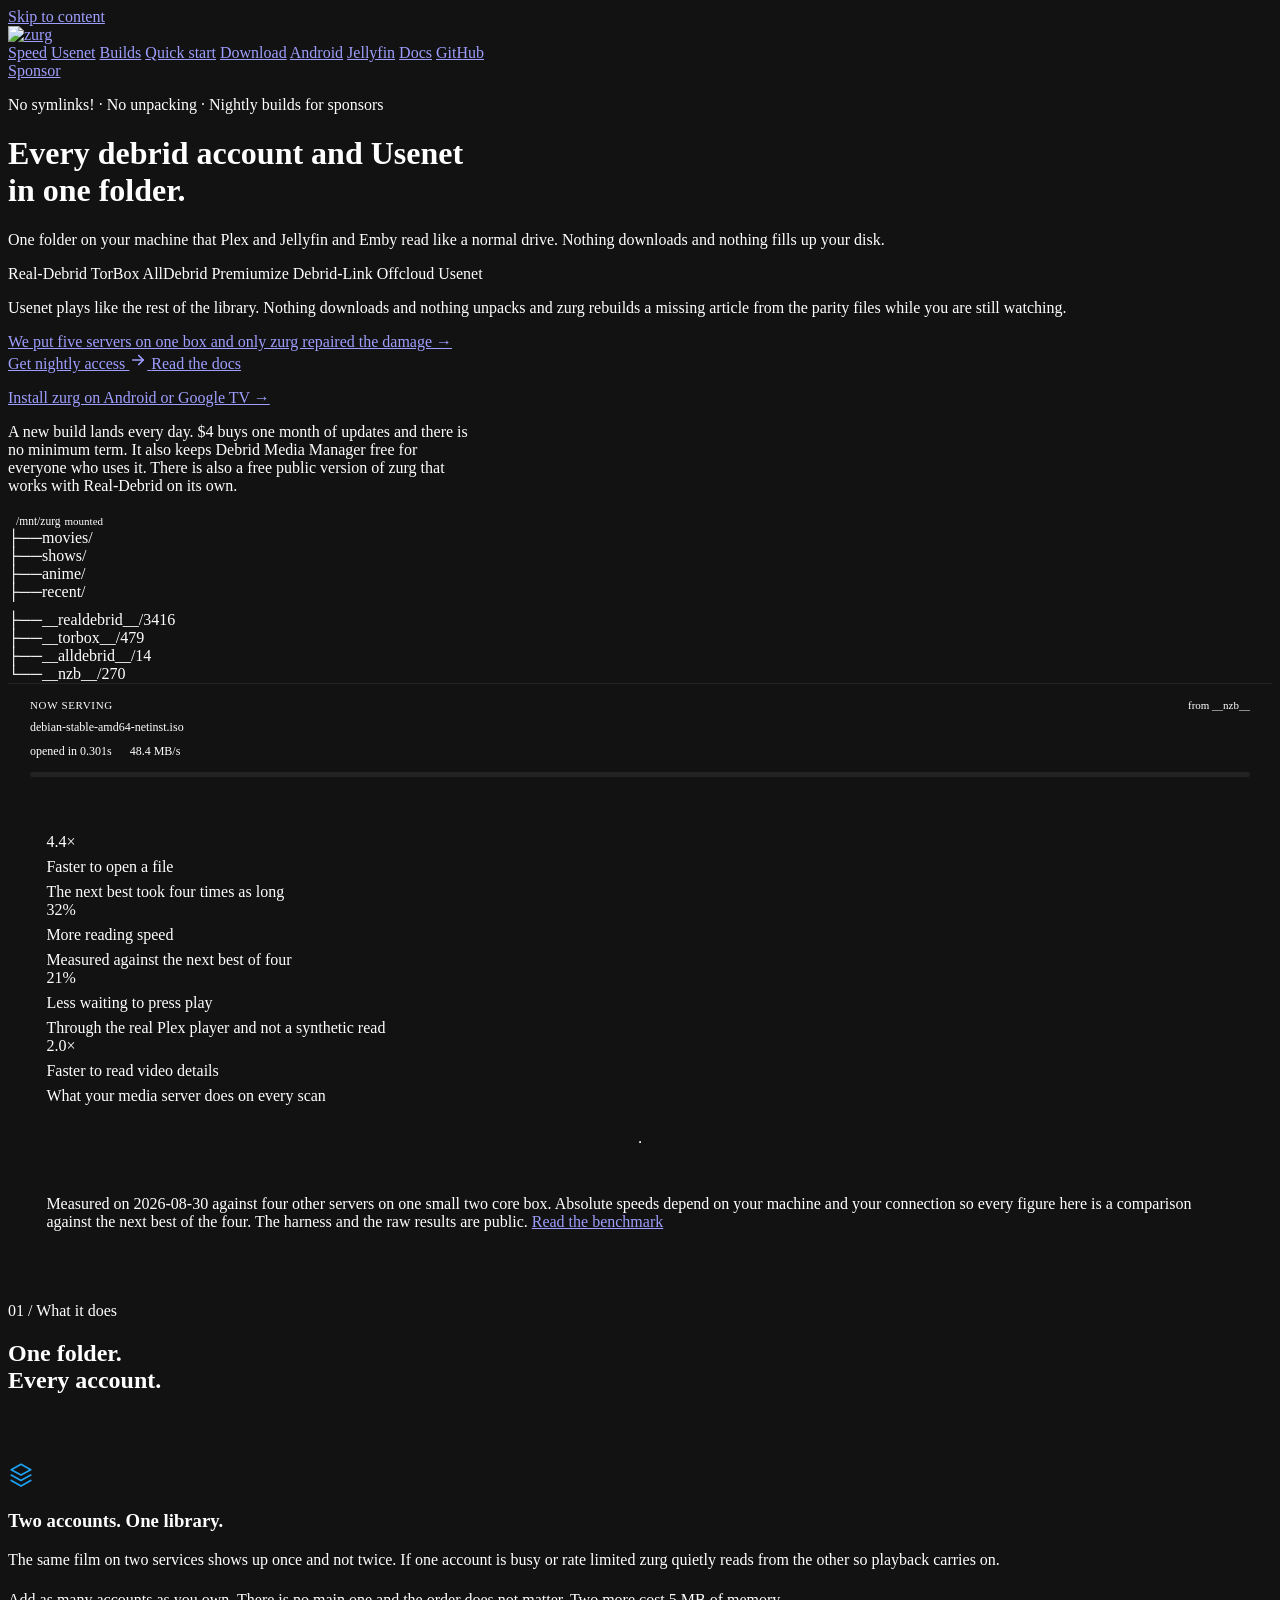
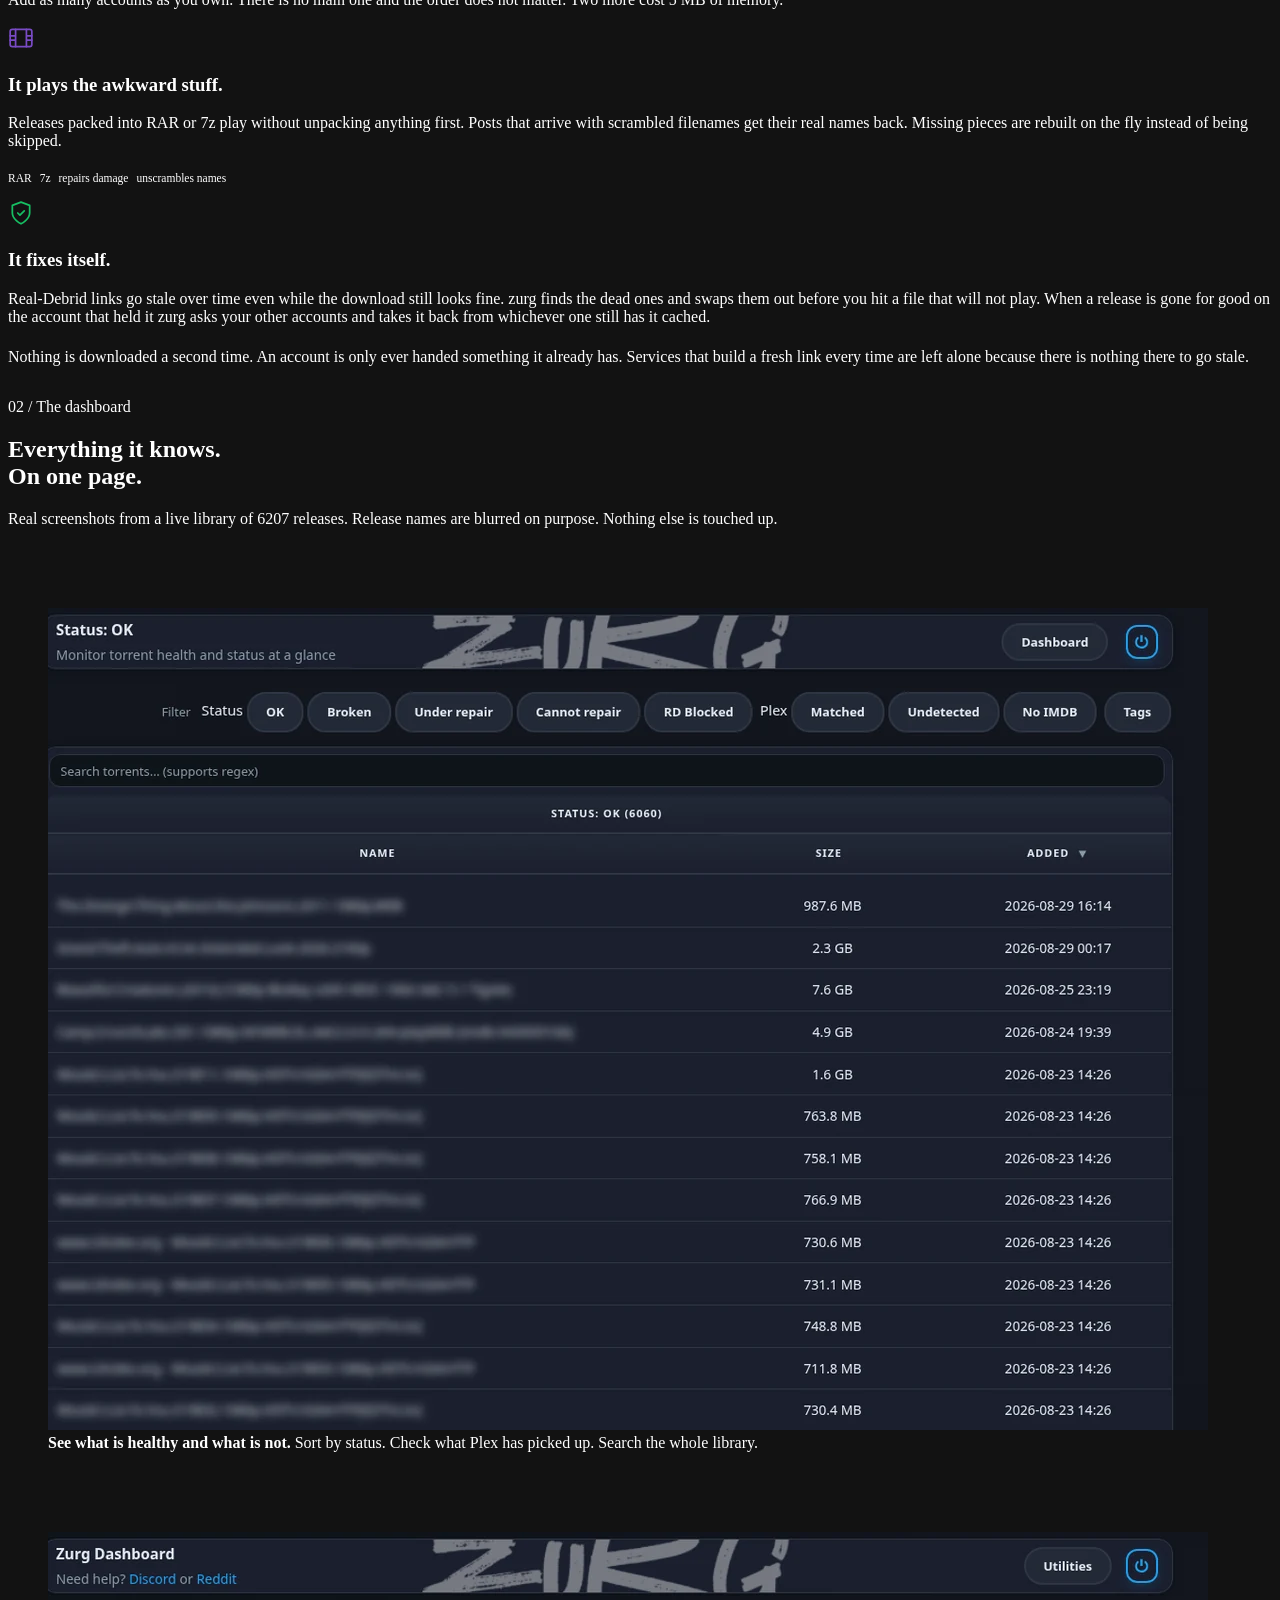
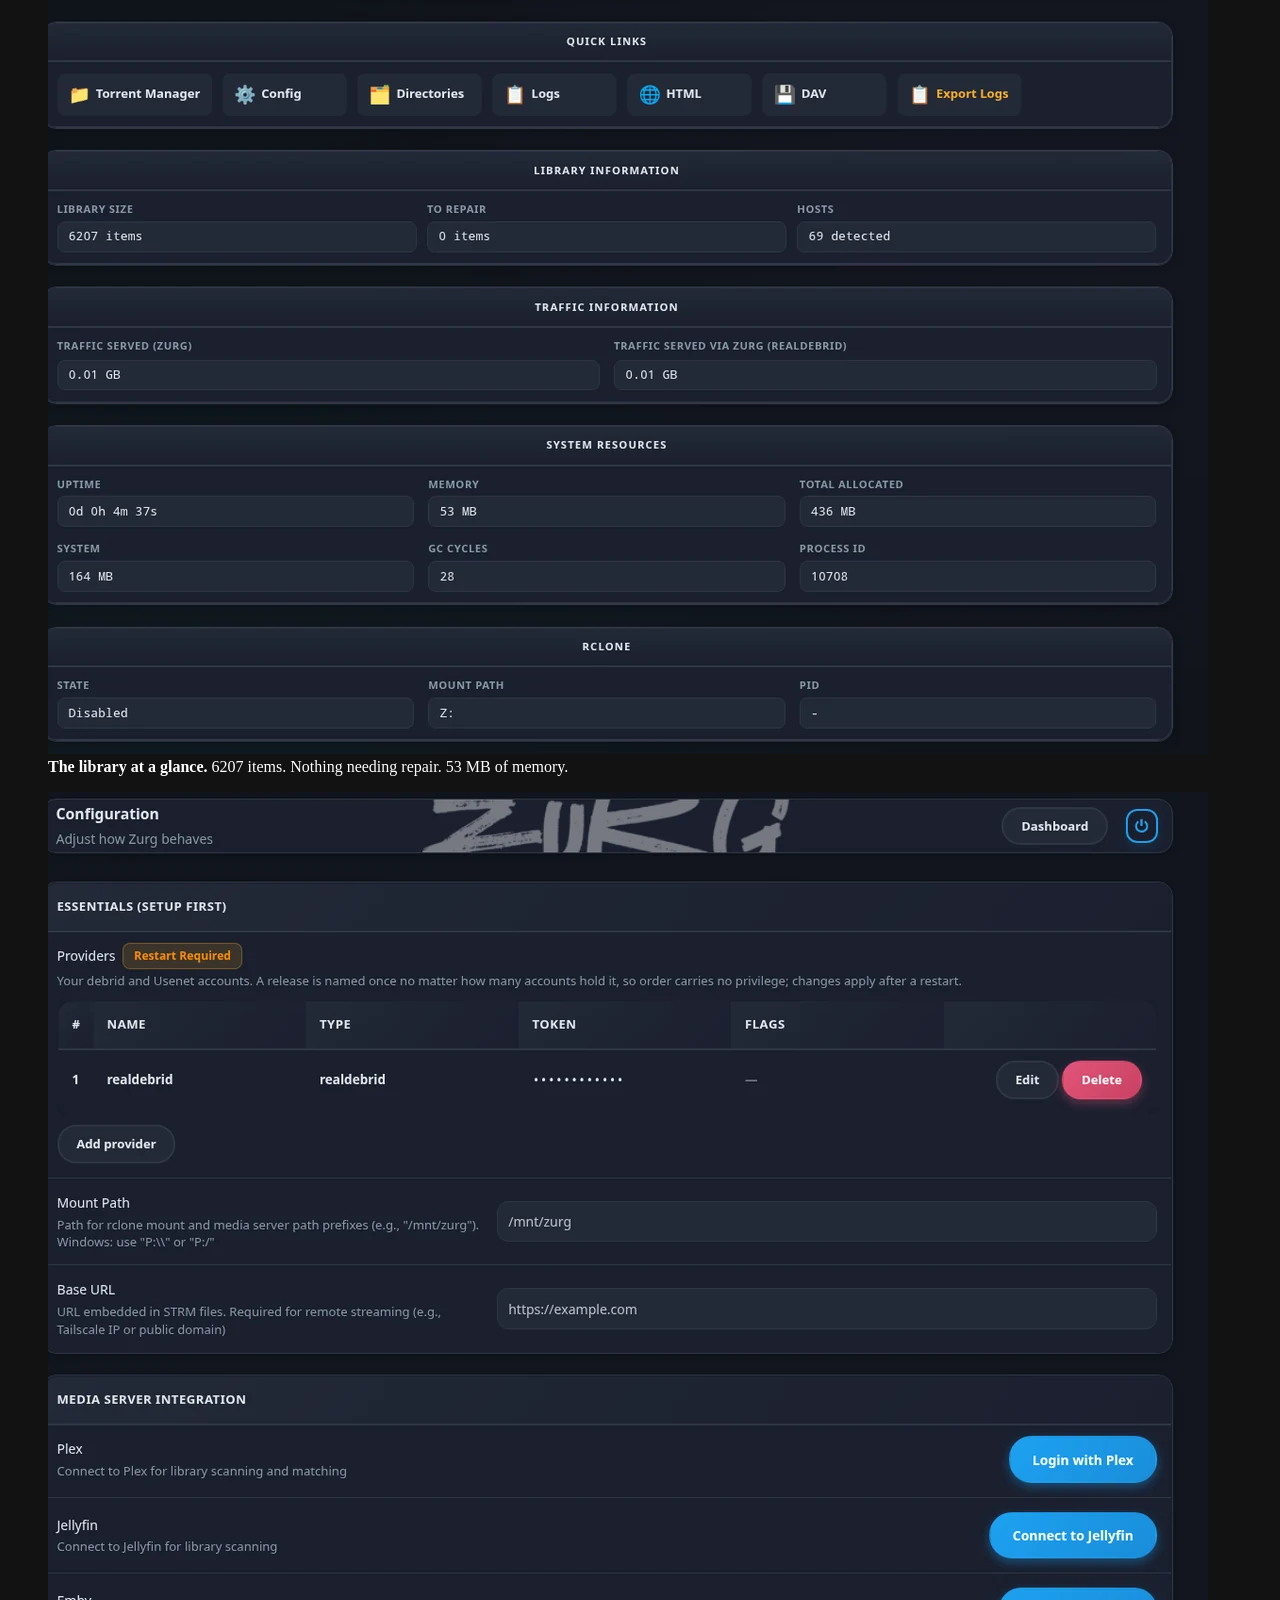
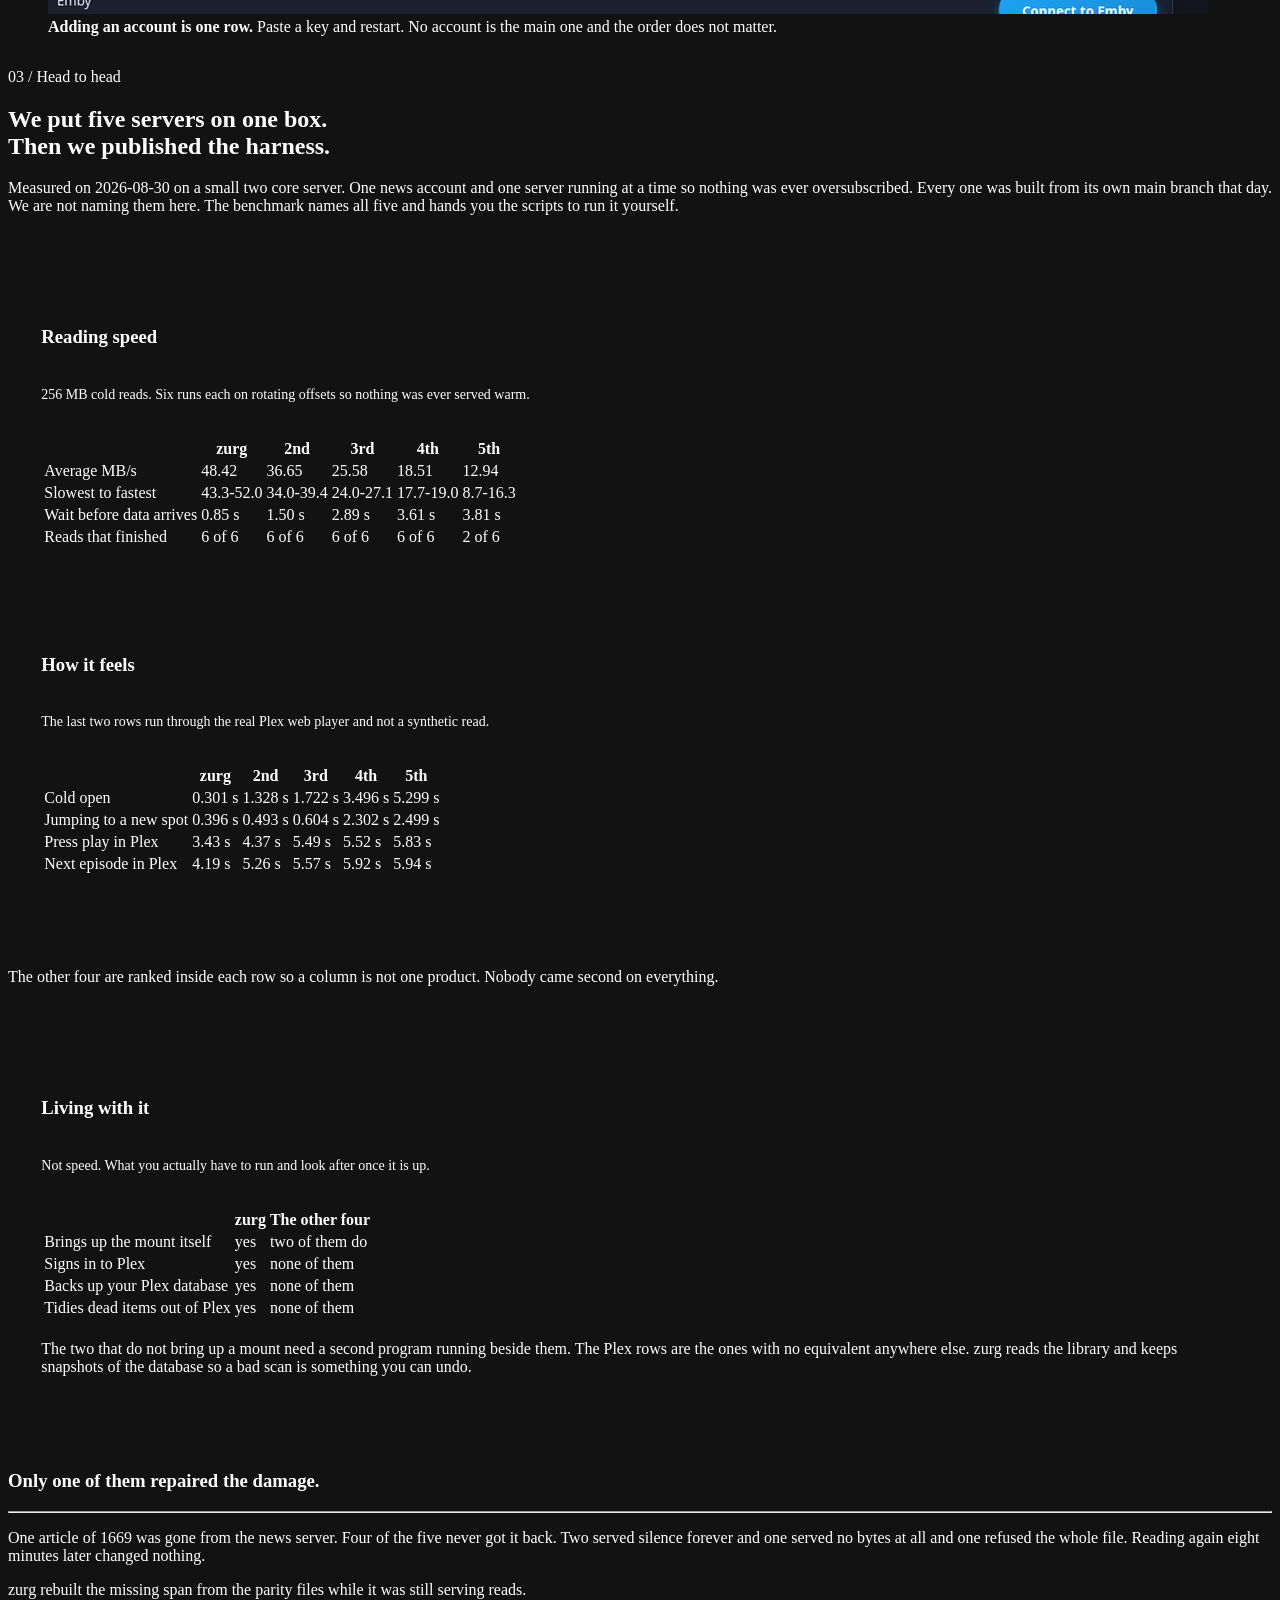
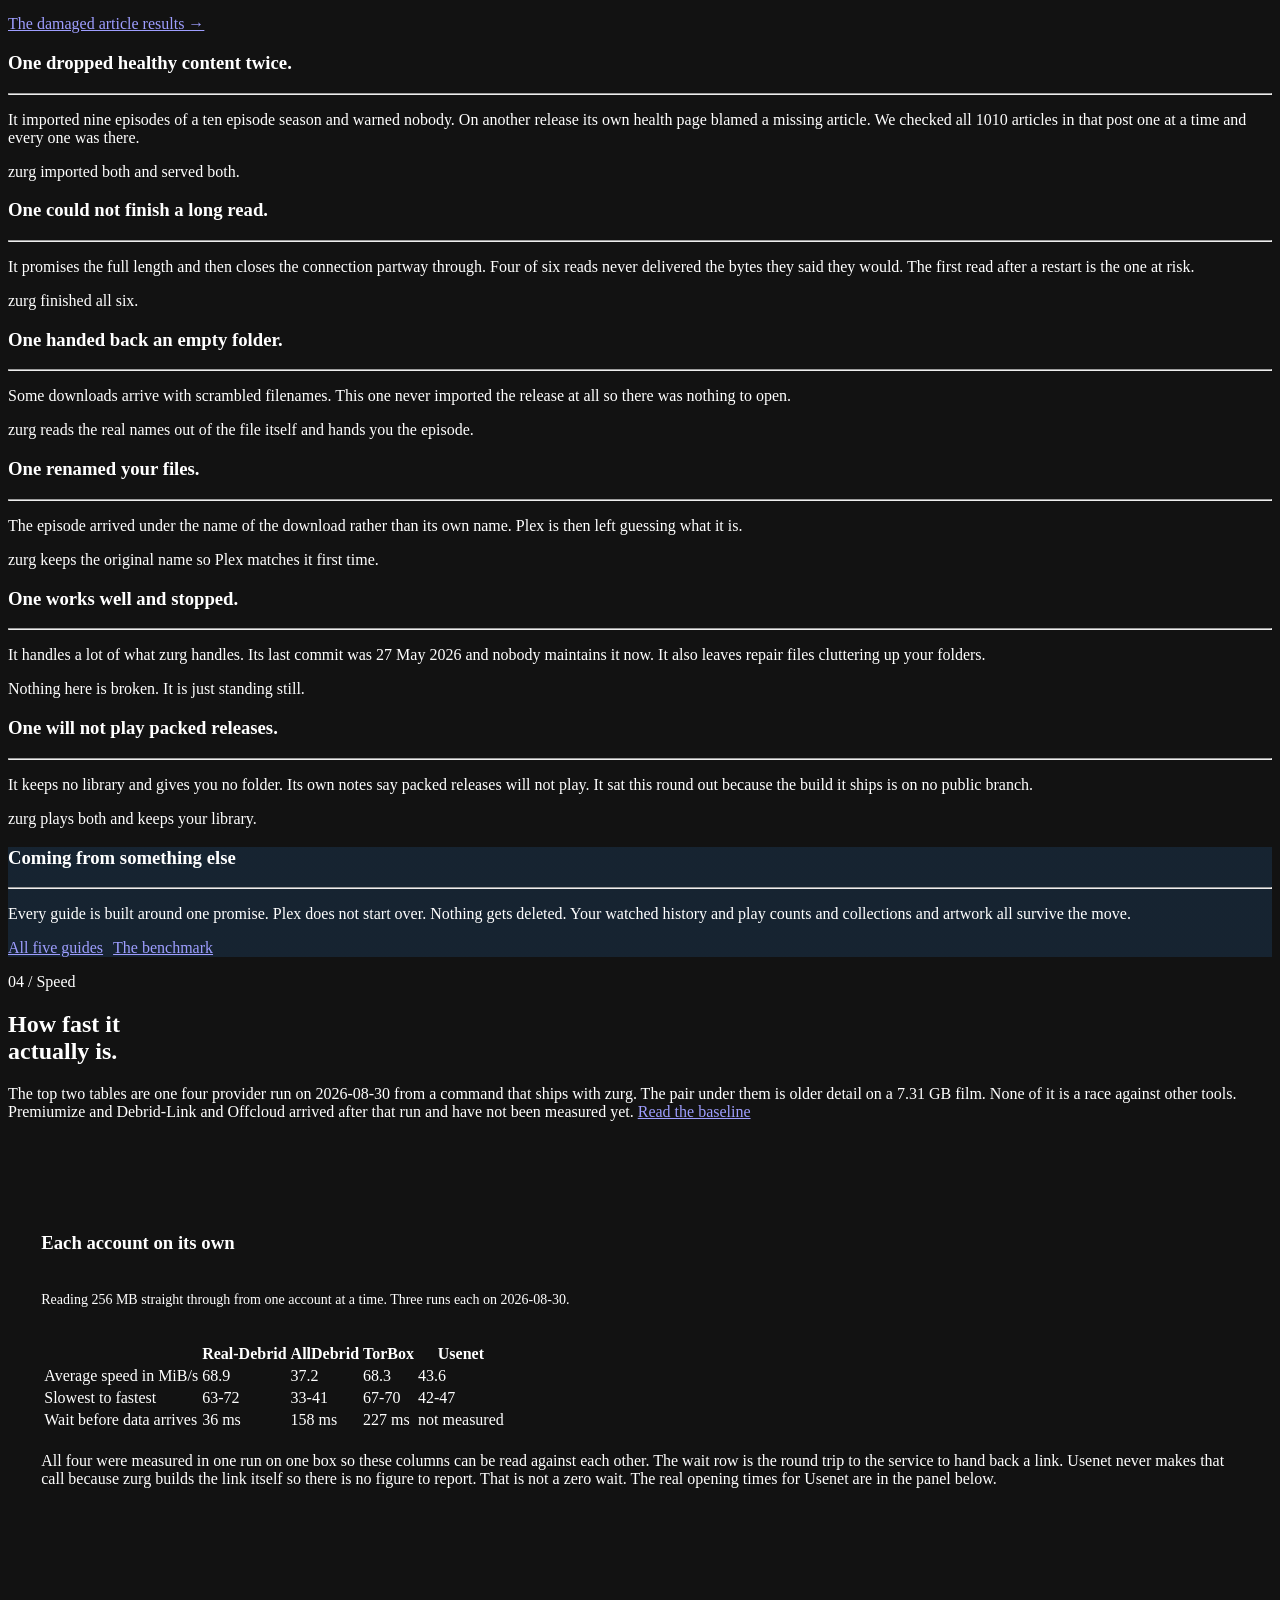
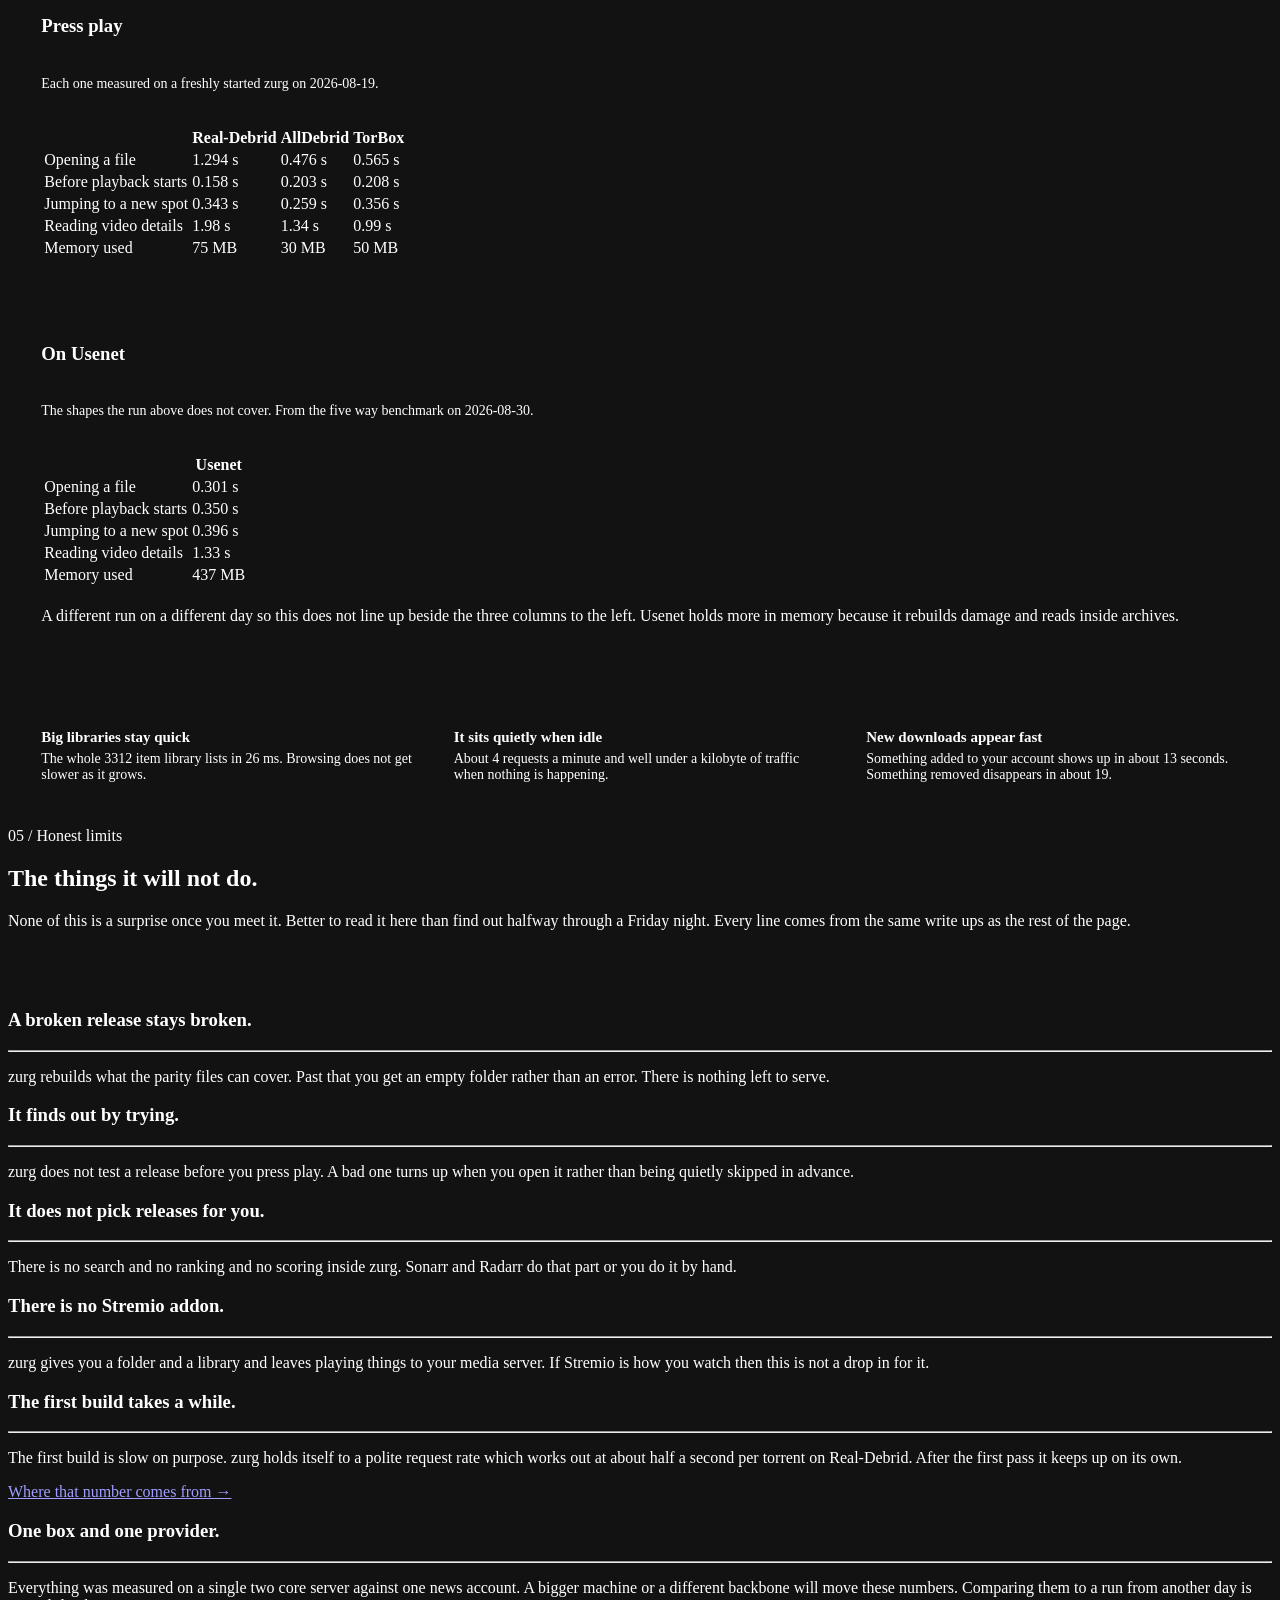
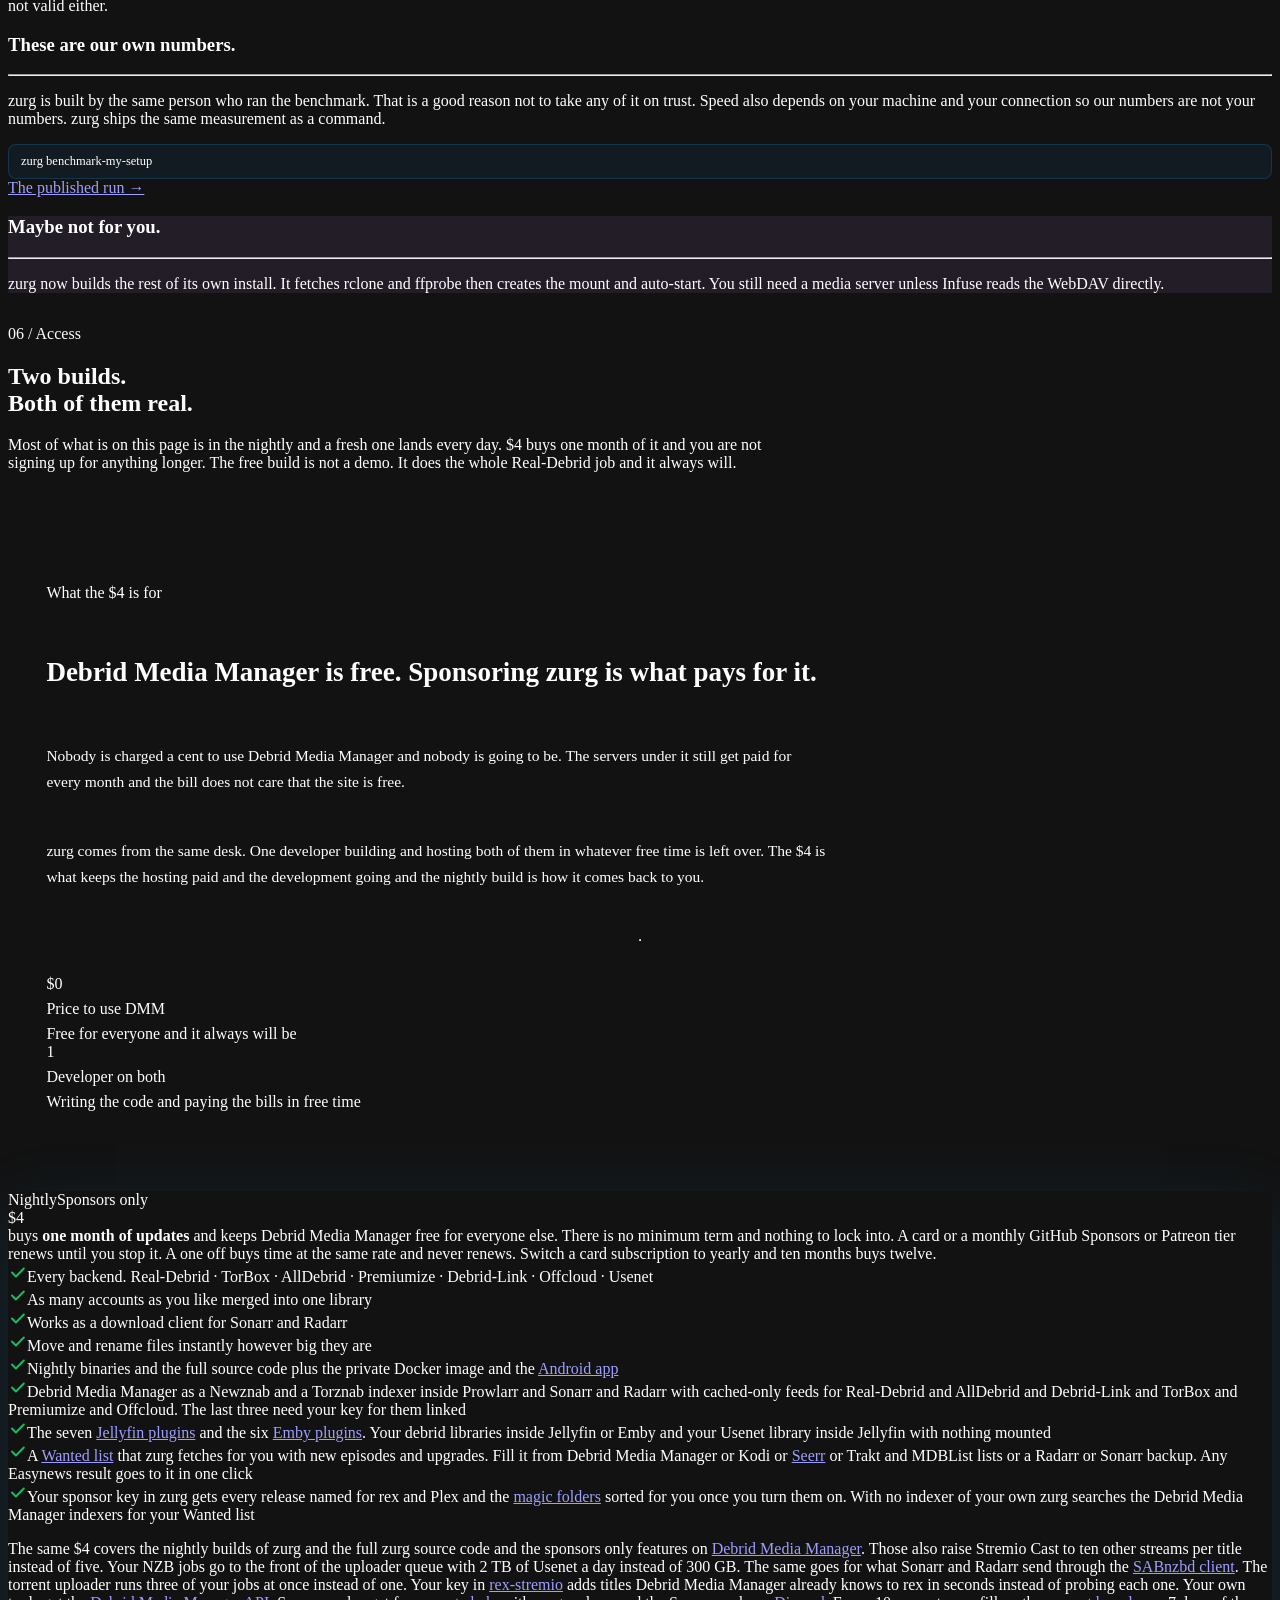
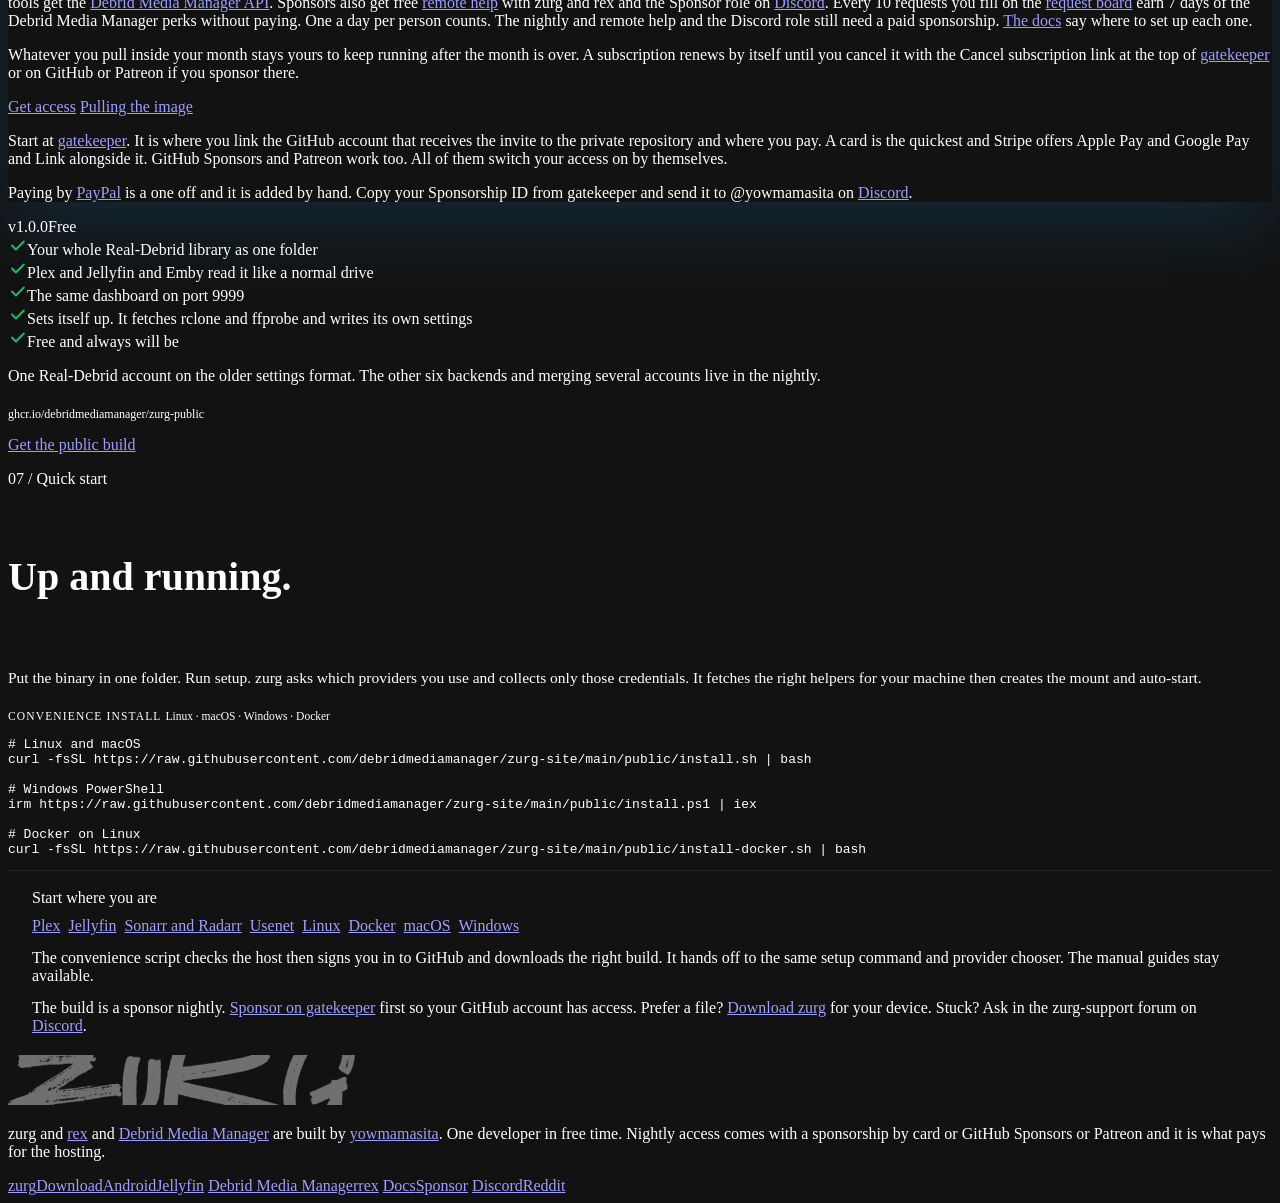
==== commit d44a9bb9: "feat: a download page whose links go straight to the newest sponsor nightly" ====
--- a/public/index.html
+++ b/public/index.html
@@ -4,7 +4,7 @@
 <meta charset="utf-8">
 <meta name="viewport" content="width=device-width, initial-scale=1">
 <title>zurg. Your whole debrid library. In one folder.</title>
-<meta name="description" content="Put your debrid accounts and Usenet in one folder for Plex and Jellyfin and Emby. Nothing downloads first. Nightly builds are $4 for one month with no minimum term.">
+<meta name="description" content="Your debrid accounts and your Usenet downloads as one folder that Plex and Jellyfin read like a normal drive. Nothing downloads and nothing unpacks. Real-Debrid · TorBox · AllDebrid · Premiumize · Debrid-Link · Offcloud · Usenet. $4 buys one month of nightly builds and there is no minimum term.">
 <meta name="color-scheme" content="dark">
 <link rel="icon" type="image/png" href="favicon.png">
 <meta property="og:title" content="zurg. Your whole debrid library. In one folder.">
@@ -28,7 +28,7 @@
 "description":"A self-hosted WebDAV server that presents every debrid account you own as one folder that Plex and Jellyfin and Emby read like a normal drive.",
 "author":{"@type":"Person","name":"yowmamasita","url":"https://github.com/yowmamasita/"},
 "offers":{"@type":"Offer","price":"4.00","priceCurrency":"USD","category":"one month of updates",
-"description":"$4 buys one month of updates with no minimum term. It covers zurg nightlies and source access plus DMM feeds plugins Wanted and uploader perks. Request fills earn DMM perks but not the nightly. See the full sponsorship guide."},
+"description":"$4 buys one month of updates and there is no minimum term. It covers the zurg nightly builds and the full zurg source code. On Debrid Media Manager it covers the Newznab and Torznab indexers and the seven Jellyfin plugins and six Emby plugins and the Wanted list that zurg fetches and one click to send an Easynews result to zurg and ten other streams per title in Stremio Cast and Kodi and priority on the NZB uploader from Debrid Media Manager or from Sonarr and Radarr and more jobs at once on the torrent uploader and the Debrid Media Manager API. Filling requests on the Debrid Media Manager request board also earns the Debrid Media Manager perks but not the nightly."},
 "screenshot":"https://zurg.debridmediamanager.com/shot-dashboard.webp",
 "softwareHelp":"https://notes.debridmediamanager.com/"}
 </script>
@@ -68,7 +68,7 @@
     <div class="hero-copy">
       <p class="eyebrow">No symlinks! &middot; No unpacking &middot; Nightly builds for sponsors</p>
       <h1>Every debrid account and Usenet<br><span style="color:var(--accent)">in one folder.</span></h1>
-      <p class="lede">One folder that Plex and Jellyfin and Emby read like a normal drive. Nothing downloads first or fills your disk.</p>
+      <p class="lede">One folder on your machine that Plex and Jellyfin and Emby read like a normal drive. Nothing downloads and nothing fills up your disk.</p>
 
       <div class="hu">
         <div class="hu-top">
@@ -80,7 +80,7 @@
           <span class="chip"><span class="dot" style="background:#2ec4b6"></span>Offcloud</span>
           <span class="chip chip-hi"><span class="dot" style="background:#ffad1f"></span>Usenet</span>
         </div>
-        <p><span class="hu-k">Usenet</span> plays like the rest of the library. zurg rebuilds missing pieces while you watch.</p>
+        <p><span class="hu-k">Usenet</span> plays like the rest of the library. Nothing downloads and nothing unpacks and zurg rebuilds a missing article from the parity files while you are still watching.</p>
         <a class="hu-link" href="#migrating">We put five servers on one box and only zurg repaired the damage &rarr;</a>
       </div>
 
@@ -93,7 +93,7 @@
       </div>
       <p><a class="hu-link" href="android.html">Install zurg on Android or Google TV &rarr;</a></p>
 
-      <p class="note" style="max-width:470px">Nightly updates bring the latest changes. $4 buys one month with no minimum term. A public build works with Real-Debrid.</p>
+      <p class="note" style="max-width:470px">A new build lands every day. $4 buys one month of updates and there is no minimum term. It also keeps Debrid Media Manager free for everyone who uses it. There is also a free public version of zurg that works with Real-Debrid on its own.</p>
     </div>
 
     <div class="glass" style="overflow:hidden;align-self:start">
@@ -158,7 +158,7 @@
           </div>
         </div>
         <hr class="rule">
-        <p class="note">Measured on 2026-08-30 on a small two core box. Your machine and connection will differ. Each figure compares with the next best result. <a href="https://github.com/debridmediamanager/usenet-streaming-benchmark">Read the benchmark</a></p>
+        <p class="note">Measured on 2026-08-30 against four other servers on one small two core box. Absolute speeds depend on your machine and your connection so every figure here is a comparison against the next best of the four. The harness and the raw results are public. <a href="https://github.com/debridmediamanager/usenet-streaming-benchmark">Read the benchmark</a></p>
       </div>
     </div>
   </section>
@@ -174,13 +174,13 @@
         <div class="card feat">
           <svg width="26" height="26" viewBox="0 0 24 24" fill="none" stroke="#1da1f2" stroke-width="1.6" stroke-linecap="round" stroke-linejoin="round"><path d="m12 3 9 5-9 5-9-5 9-5Z"/><path d="m3 13 9 5 9-5"/><path d="m3 18 9 5 9-5"/></svg>
           <h3>Two accounts. One library.</h3>
-          <p>The same film on two services shows up once. If one account is busy or rate limited zurg reads from the other.</p>
-          <p class="note" style="margin-top:auto;padding-top:6px">Add as many accounts as you own. There is no main account. Two more use about 5 MB of memory.</p>
+          <p>The same film on two services shows up once and not twice. If one account is busy or rate limited zurg quietly reads from the other so playback carries on.</p>
+          <p class="note" style="margin-top:auto;padding-top:6px">Add as many accounts as you own. There is no main one and the order does not matter. Two more cost 5 MB of memory.</p>
         </div>
         <div class="card feat">
           <svg width="26" height="26" viewBox="0 0 24 24" fill="none" stroke="#794bc4" stroke-width="1.6" stroke-linecap="round" stroke-linejoin="round"><rect x="2" y="4" width="20" height="16" rx="2"/><path d="M7 4v16M17 4v16M2 10h5M17 10h5M2 14h5M17 14h5"/></svg>
           <h3>It plays the awkward stuff.</h3>
-          <p>RAR and 7z releases play without unpacking. Scrambled filenames get their real names back. Missing pieces are rebuilt while you watch.</p>
+          <p>Releases packed into RAR or 7z play without unpacking anything first. Posts that arrive with scrambled filenames get their real names back. Missing pieces are rebuilt on the fly instead of being skipped.</p>
           <div style="display:flex;flex-wrap:wrap;gap:8px;margin-top:auto;padding-top:6px">
             <span class="chip" style="height:28px;font-size:11.5px">RAR</span>
             <span class="chip" style="height:28px;font-size:11.5px">7z</span>
@@ -191,8 +191,8 @@
         <div class="card feat">
           <svg width="26" height="26" viewBox="0 0 24 24" fill="none" stroke="#17bf63" stroke-width="1.6" stroke-linecap="round" stroke-linejoin="round"><path d="M12 22s8-4 8-10V5l-8-3-8 3v7c0 6 8 10 8 10Z"/><path d="m9 12 2 2 4-4"/></svg>
           <h3>It fixes itself.</h3>
-          <p>Real-Debrid links can go stale. zurg replaces dead links before playback fails. If one account loses a release it checks your other accounts for a cached copy.</p>
-          <p class="note" style="margin-top:auto;padding-top:6px">Nothing is downloaded again. Services that make a fresh link each time have nothing to repair.</p>
+          <p>Real-Debrid links go stale over time even while the download still looks fine. zurg finds the dead ones and swaps them out before you hit a file that will not play. When a release is gone for good on the account that held it zurg asks your other accounts and takes it back from whichever one still has it cached.</p>
+          <p class="note" style="margin-top:auto;padding-top:6px">Nothing is downloaded a second time. An account is only ever handed something it already has. Services that build a fresh link every time are left alone because there is nothing there to go stale.</p>
         </div>
       </div>
     </div>
@@ -207,7 +207,7 @@
           <p class="sec-label">02 / The dashboard</p>
           <h2>Everything it knows.<br>On one page.</h2>
         </div>
-        <p class="note">Real screenshots from a live library of 6207 releases. Release names are blurred. Nothing else is edited.</p>
+        <p class="note">Real screenshots from a live library of 6207 releases. Release names are blurred on purpose. Nothing else is touched up.</p>
       </div>
 
       <figure class="shot-fig">
@@ -236,7 +236,7 @@
           <p class="sec-label">03 / Head to head</p>
           <h2>We put five servers on one box.<br>Then we published the harness.</h2>
         </div>
-        <p class="note">Measured on 2026-08-30 on a small two core server. One news account and one server ran at a time. Each build came from its main branch that day. The benchmark names all five and includes the scripts.</p>
+        <p class="note">Measured on 2026-08-30 on a small two core server. One news account and one server running at a time so nothing was ever oversubscribed. Every one was built from its own main branch that day. We are not naming them here. The benchmark names all five and hands you the scripts to run it yourself.</p>
       </div>
 
       <div style="display:flex;flex-direction:column;gap:22px">
@@ -289,14 +289,14 @@
             <tr><td class="lead">Tidies dead items out of Plex</td><td class="best">yes</td><td>none of them</td></tr>
           </table>
         </div>
-        <p class="note" style="margin:0">The two that do not bring up a mount need another program beside them. zurg also reads the library and keeps database snapshots so you can undo a bad scan.</p>
+        <p class="note" style="margin:0">The two that do not bring up a mount need a second program running beside them. The Plex rows are the ones with no equivalent anywhere else. zurg reads the library and keeps snapshots of the database so a bad scan is something you can undo.</p>
       </div>
 
       <div class="g3">
         <div class="card rec">
           <div class="rec-h"><h3>Only one of them repaired the damage.</h3></div>
           <hr class="rule">
-          <p>One of 1669 articles was gone from the news server. Four of the five never recovered it. Reading again eight minutes later changed nothing.</p>
+          <p>One article of 1669 was gone from the news server. Four of the five never got it back. Two served silence forever and one served no bytes at all and one refused the whole file. Reading again eight minutes later changed nothing.</p>
           <p class="win">zurg rebuilt the missing span from the parity files while it was still serving reads.</p>
           <a class="glink" href="https://github.com/debridmediamanager/usenet-streaming-benchmark#damaged-article">The damaged article results &rarr;</a>
         </div>
@@ -304,42 +304,42 @@
         <div class="card rec">
           <div class="rec-h"><h3>One dropped healthy content twice.</h3></div>
           <hr class="rule">
-          <p>It imported nine episodes from a ten episode season. On another release its health page blamed <span class="lose">a missing article</span>. We checked all 1010 articles and every one was there.</p>
+          <p>It imported nine episodes of a ten episode season and warned nobody. On another release its own health page blamed <span class="lose">a missing article</span>. We checked all 1010 articles in that post one at a time and every one was there.</p>
           <p class="win">zurg imported both and served both.</p>
         </div>
 
         <div class="card rec">
           <div class="rec-h"><h3>One could not finish a long read.</h3></div>
           <hr class="rule">
-          <p>It promises the full length then closes the connection. <span class="lose">Four of six reads</span> never delivered the promised bytes. The first read after a restart is at risk.</p>
+          <p>It promises the full length and then closes the connection partway through. <span class="lose">Four of six reads</span> never delivered the bytes they said they would. The first read after a restart is the one at risk.</p>
           <p class="win">zurg finished all six.</p>
         </div>
 
         <div class="card rec">
           <div class="rec-h"><h3>One handed back an empty folder.</h3></div>
           <hr class="rule">
-          <p>Some downloads arrive with scrambled filenames. This one never imported the release so there was <span class="lose">nothing to open</span>.</p>
+          <p>Some downloads arrive with scrambled filenames. This one never imported the release at all so there was <span class="lose">nothing to open</span>.</p>
           <p class="win">zurg reads the real names out of the file itself and hands you the episode.</p>
         </div>
 
         <div class="card rec">
           <div class="rec-h"><h3>One renamed your files.</h3></div>
           <hr class="rule">
-          <p>The episode arrived under the download name. Plex was left guessing what it was.</p>
+          <p>The episode arrived under the name of the download rather than its own name. Plex is then left guessing what it is.</p>
           <p class="win">zurg keeps the original name so Plex matches it first time.</p>
         </div>
 
         <div class="card rec">
           <div class="rec-h"><h3>One works well and stopped.</h3></div>
           <hr class="rule">
-          <p>In the 30 August 2026 comparison it handled much of what zurg handled. Its last commit was 27 May 2026 then. It left repair files in your folders.</p>
+          <p>It handles a lot of what zurg handles. Its last commit was 27 May 2026 and nobody maintains it now. It also leaves repair files cluttering up your folders.</p>
           <p class="win">Nothing here is broken. It is just standing still.</p>
         </div>
 
         <div class="card rec">
           <div class="rec-h"><h3>One will not play packed releases.</h3></div>
           <hr class="rule">
-          <p>It keeps no library and gives you no folder. Its notes say <span class="lose">packed releases will not play</span>. It sat this round out because its build is on no public branch.</p>
+          <p>It keeps no library and gives you no folder. Its own notes say <span class="lose">packed releases will not play</span>. It sat this round out because the build it ships is on no public branch.</p>
           <p class="win">zurg plays both and keeps your library.</p>
         </div>
 
@@ -364,7 +364,7 @@
           <p class="sec-label">04 / Speed</p>
           <h2>How fast it<br>actually is.</h2>
         </div>
-        <p class="note">The top two tables come from one four provider run on 2026-08-30. The pair below is older detail on a 7.31 GB film. Premiumize and Debrid-Link and Offcloud arrived later and have not been measured. <a href="https://notes.debridmediamanager.com/internals/debrid-baseline/">Read the baseline</a></p>
+        <p class="note">The top two tables are one four provider run on 2026-08-30 from a command that ships with zurg. The pair under them is older detail on a 7.31 GB film. None of it is a race against other tools. Premiumize and Debrid-Link and Offcloud arrived after that run and have not been measured yet. <a href="https://notes.debridmediamanager.com/internals/debrid-baseline/">Read the baseline</a></p>
       </div>
 
       <div class="glass" style="padding:clamp(26px,2.6vw,32px) clamp(22px,2.6vw,34px);display:flex;flex-direction:column;gap:20px">
@@ -380,7 +380,7 @@
             <tr><td class="lead">Wait before data arrives</td><td class="best">36 ms</td><td>158 ms</td><td>227 ms</td><td>not measured</td></tr>
           </table>
         </div>
-        <p class="note" style="margin:0">All four were measured in one run on one box. The wait row is the time for a service to return a link. Usenet builds its own link so the row has no figure. That is not zero wait. Its opening times are below.</p>
+        <p class="note" style="margin:0">All four were measured in one run on one box so these columns can be read against each other. The wait row is the round trip to the service to hand back a link. Usenet never makes that call because zurg builds the link itself so there is no figure to report. That is not a zero wait. The real opening times for Usenet are in the panel below.</p>
       </div>
 
       <div class="g2">
@@ -404,7 +404,7 @@
         <div class="glass" style="padding:clamp(26px,2.6vw,32px) clamp(22px,2.6vw,34px);display:flex;flex-direction:column;gap:20px">
           <div style="display:flex;flex-direction:column;gap:6px">
             <h3>On Usenet</h3>
-            <p style="font-size:14px;color:var(--dim)">Extra Usenet results from the five way benchmark on 2026-08-30.</p>
+            <p style="font-size:14px;color:var(--dim)">The shapes the run above does not cover. From the five way benchmark on 2026-08-30.</p>
           </div>
           <div class="tscroll" tabindex="0" role="region" aria-label="Scrollable benchmark table">
             <table>
@@ -416,7 +416,7 @@
               <tr><td class="lead">Memory used</td><td>437 MB</td></tr>
             </table>
           </div>
-          <p class="note" style="margin:0">This was a different run on a different day. Usenet uses more memory because it rebuilds damage and reads inside archives.</p>
+          <p class="note" style="margin:0">A different run on a different day so this does not line up beside the three columns to the left. Usenet holds more in memory because it rebuilds damage and reads inside archives.</p>
         </div>
       </div>
 
@@ -425,7 +425,7 @@
         <div class="trio" style="display:grid;grid-template-columns:minmax(0,1fr);gap:26px">
           <div style="display:flex;flex-direction:column;gap:5px">
             <div class="mono" style="font-size:15px;color:#fff;font-weight:700">Big libraries stay quick</div>
-            <div style="font-size:14px;color:var(--dim)">The whole 3312-item library lists in 26 ms.</div>
+            <div style="font-size:14px;color:var(--dim)">The whole 3312 item library lists in 26 ms. Browsing does not get slower as it grows.</div>
           </div>
           <div style="display:flex;flex-direction:column;gap:5px">
             <div class="mono" style="font-size:15px;color:#fff;font-weight:700">It sits quietly when idle</div>
@@ -448,7 +448,7 @@
           <p class="sec-label">05 / Honest limits</p>
           <h2>The things it will not do.</h2>
         </div>
-        <p class="note">Read these limits before you set it up. Every line comes from the same measurements as the rest of the page.</p>
+        <p class="note">None of this is a surprise once you meet it. Better to read it here than find out halfway through a Friday night. Every line comes from the same write ups as the rest of the page.</p>
       </div>
 
       <div class="g3">
@@ -461,26 +461,38 @@
         <div class="card rec">
           <div class="rec-h"><h3>It finds out by trying.</h3></div>
           <hr class="rule">
-          <p>zurg checks a release when you open it. A bad one is not skipped in advance.</p>
+          <p>zurg does not test a release before you press play. A bad one turns up when you open it rather than being quietly skipped in advance.</p>
+        </div>
+
+        <div class="card rec">
+          <div class="rec-h"><h3>It does not pick releases for you.</h3></div>
+          <hr class="rule">
+          <p>There is no search and no ranking and no scoring inside zurg. Sonarr and Radarr do that part or you do it by hand.</p>
+        </div>
+
+        <div class="card rec">
+          <div class="rec-h"><h3>There is no Stremio addon.</h3></div>
+          <hr class="rule">
+          <p>zurg gives you a folder and a library and leaves playing things to your media server. If Stremio is how you watch then this is not a drop in for it.</p>
         </div>
 
         <div class="card rec">
           <div class="rec-h"><h3>The first build takes a while.</h3></div>
           <hr class="rule">
-          <p>The first build is slow by design. Real-Debrid takes about half a second per torrent. After that zurg keeps up on its own.</p>
+          <p>The first build is slow on purpose. zurg holds itself to a polite request rate which works out at about half a second per torrent on Real-Debrid. After the first pass it keeps up on its own.</p>
           <a class="glink" href="https://notes.debridmediamanager.com/internals/debrid-baseline/">Where that number comes from &rarr;</a>
         </div>
 
         <div class="card rec">
           <div class="rec-h"><h3>One box and one provider.</h3></div>
           <hr class="rule">
-          <p>Everything was measured on one two core server with one news account. A different machine or backbone will change the numbers. Runs from different days do not compare.</p>
+          <p>Everything was measured on a single two core server against one news account. A bigger machine or a different backbone will move these numbers. Comparing them to a run from another day is not valid either.</p>
         </div>
 
         <div class="card rec">
           <div class="rec-h"><h3>These are our own numbers.</h3></div>
           <hr class="rule">
-          <p>zurg is built by the person who ran the benchmark. Treat these as reference numbers. Your machine and connection will differ. zurg ships the same measurement as a command.</p>
+          <p>zurg is built by the same person who ran the benchmark. That is a good reason not to take any of it on trust. Speed also depends on your machine and your connection so our numbers are not your numbers. zurg ships the same measurement as a command.</p>
           <div class="mono" style="font-size:12.5px;color:var(--accent);background:rgba(29,161,242,.07);border:1px solid rgba(29,161,242,.2);border-radius:8px;padding:9px 12px;margin-top:2px">zurg benchmark-my-setup</div>
           <a class="glink" href="https://github.com/debridmediamanager/usenet-streaming-benchmark">The published run &rarr;</a>
         </div>
@@ -488,7 +500,7 @@
         <div class="card rec" style="border-color:rgba(225,84,122,.28);background:linear-gradient(rgba(225,84,122,.06),rgba(225,84,122,.06)),rgba(26,31,46,.55)">
           <div class="rec-h"><h3 style="color:#fff">Maybe not for you.</h3></div>
           <hr class="rule">
-          <p style="color:var(--soft)">Setup creates your drive and starts zurg with your machine. Infuse can read it directly. Other players need a media server.</p>
+          <p style="color:var(--soft)">zurg now builds the rest of its own install. It fetches rclone and ffprobe then creates the mount and auto-start. You still need a media server unless Infuse reads the WebDAV directly.</p>
         </div>
       </div>
     </div>
@@ -500,21 +512,22 @@
       <div class="sec-head" style="max-width:760px">
         <p class="sec-label">06 / Access</p>
         <h2>Two builds.<br>Both of them real.</h2>
-        <p class="lede">Nightly builds bring the latest changes. $4 buys one month of updates with no minimum term. The free build covers Real-Debrid and stays free.</p>
+        <p class="lede">Most of what is on this page is in the nightly and a fresh one lands every day. $4 buys one month of it and you are not signing up for anything longer. The free build is not a demo. It does the whole Real-Debrid job and it always will.</p>
       </div>
 
       <div class="glass" style="padding:clamp(26px,2.8vw,38px) clamp(22px,3vw,42px);display:flex;flex-direction:column;gap:26px">
         <div style="display:flex;flex-direction:column;gap:12px;max-width:780px">
           <p class="sec-label">What the $4 is for</p>
-          <h3 style="font-size:clamp(20px,2.2vw,27px)">Keep DMM free. Get zurg nightlies.</h3>
-          <p style="font-size:15.5px;line-height:1.68;color:var(--muted)">Your $4 covers hosting and development.</p>
+          <h3 style="font-size:clamp(20px,2.2vw,27px)">Debrid Media Manager is free. Sponsoring zurg is what pays for it.</h3>
+          <p style="font-size:15.5px;line-height:1.68;color:var(--muted)">Nobody is charged a cent to use Debrid Media Manager and nobody is going to be. The servers under it still get paid for every month and the bill does not care that the site is free.</p>
+          <p style="font-size:15.5px;line-height:1.68;color:var(--muted)">zurg comes from the same desk. One developer building and hosting both of them in whatever free time is left over. The $4 is what keeps the hosting paid and the development going and the nightly build is how it comes back to you.</p>
         </div>
         <hr class="rule">
         <div class="stats" style="grid-template-columns:repeat(2,minmax(0,1fr));max-width:660px">
           <div style="display:flex;flex-direction:column;gap:7px">
             <div class="stat-n">$0</div>
             <div class="stat-l">Price to use DMM</div>
-            <div class="stat-d">Free for everyone</div>
+            <div class="stat-d">Free for everyone and it always will be</div>
           </div>
           <div style="display:flex;flex-direction:column;gap:7px">
             <div class="stat-n">1</div>
@@ -529,28 +542,27 @@
           <div class="plan-h"><span class="t">Nightly</span><span class="badge badge-on">Sponsors only</span></div>
           <div class="price">
             <span class="price-n">$4</span>
-            <p class="price-w" style="margin:0">buys <strong>one month of updates</strong>. No minimum term. A card or monthly GitHub Sponsors or Patreon tier renews until you stop it. A one-off never renews. Switch a card plan to yearly and ten months buys twelve.</p>
+            <p class="price-w" style="margin:0">buys <strong>one month of updates</strong> and keeps Debrid Media Manager free for everyone else. There is no minimum term and nothing to lock into. A card or a monthly GitHub Sponsors or Patreon tier renews until you stop it. A one off buys time at the same rate and never renews. Switch a card subscription to yearly and ten months buys twelve.</p>
           </div>
           <div class="flist">
-            <div class="fitem"><svg width="19" height="19" viewBox="0 0 24 24" fill="none" stroke="#17bf63" stroke-width="2.4" stroke-linecap="round" stroke-linejoin="round"><path d="m5 12 5 5L20 7"/></svg><span style="color:var(--soft)">Nightlies add Real-Debrid · TorBox · AllDebrid · Premiumize · Debrid-Link · Offcloud and Usenet</span></div>
-            <div class="fitem"><svg width="19" height="19" viewBox="0 0 24 24" fill="none" stroke="#17bf63" stroke-width="2.4" stroke-linecap="round" stroke-linejoin="round"><path d="m5 12 5 5L20 7"/></svg><span style="color:var(--soft)">Merge as many accounts as you own into one library</span></div>
-            <div class="fitem"><svg width="19" height="19" viewBox="0 0 24 24" fill="none" stroke="#17bf63" stroke-width="2.4" stroke-linecap="round" stroke-linejoin="round"><path d="m5 12 5 5L20 7"/></svg><span style="color:var(--soft)">Use zurg as the download client for Sonarr and Radarr. Move and rename files without copying them</span></div>
-            <div class="fitem"><svg width="19" height="19" viewBox="0 0 24 24" fill="none" stroke="#17bf63" stroke-width="2.4" stroke-linecap="round" stroke-linejoin="round"><path d="m5 12 5 5L20 7"/></svg><span style="color:var(--soft)">Read your library without local video copies</span></div>
-            <div class="fitem"><svg width="19" height="19" viewBox="0 0 24 24" fill="none" stroke="#17bf63" stroke-width="2.4" stroke-linecap="round" stroke-linejoin="round"><path d="m5 12 5 5L20 7"/></svg><span style="color:var(--soft)">Get nightly binaries and source plus the private Docker image and <a href="/android.html">Android app</a></span></div>
-            <div class="fitem"><svg width="19" height="19" viewBox="0 0 24 24" fill="none" stroke="#17bf63" stroke-width="2.4" stroke-linecap="round" stroke-linejoin="round"><path d="m5 12 5 5L20 7"/></svg><span style="color:var(--soft)">Use DMM Newznab and cached-only Torznab feeds with Prowlarr Sonarr and Radarr. Linked keys unlock TorBox Premiumize and Offcloud</span></div>
-            <div class="fitem"><svg width="19" height="19" viewBox="0 0 24 24" fill="none" stroke="#17bf63" stroke-width="2.4" stroke-linecap="round" stroke-linejoin="round"><path d="m5 12 5 5L20 7"/></svg><span style="color:var(--soft)">Get seven <a href="/jellyfin/">Jellyfin plugins</a> for debrid and Usenet and six <a href="https://debridmediamanager.com/emby">Emby plugins</a> for debrid</span></div>
-<div class="fitem"><svg width="19" height="19" viewBox="0 0 24 24" fill="none" stroke="#17bf63" stroke-width="2.4" stroke-linecap="round" stroke-linejoin="round"><path d="m5 12 5 5L20 7"/></svg><span style="color:var(--soft)">Use a <a href="https://debridmediamanager.com/wanted">Wanted list</a> for new episodes and upgrades. Add titles from DMM Kodi <a href="https://notes.debridmediamanager.com/dmm/seerr/">Seerr</a> Trakt MDBList or an arr backup. Send Easynews results with one click</span></div>
-<div class="fitem"><svg width="19" height="19" viewBox="0 0 24 24" fill="none" stroke="#17bf63" stroke-width="2.4" stroke-linecap="round" stroke-linejoin="round"><path d="m5 12 5 5L20 7"/></svg><span style="color:var(--soft)">Your sponsor key adds DMM naming and <a href="https://notes.debridmediamanager.com/zurg/guides/magic/">magic folder</a> support. With no indexer zurg can search DMM for Wanted titles</span></div>
-          </div>
-          <p class="note" style="color:var(--soft)">You also get ten other streams per title instead of five. Priority NZB uploads get 2 TB a day instead of 300 GB through DMM and <a href="https://debridmediamanager.com/sabnzbd">SABnzbd</a>. The torrent uploader runs three jobs instead of one. <a href="https://notes.debridmediamanager.com/rex/stremio/">rex-stremio</a> gets known DMM titles faster. Your tools get the <a href="https://debridmediamanager.com/api-docs">DMM API</a>.</p>
-          <p class="note" style="color:var(--soft)">Every 10 <a href="https://debridmediamanager.com/requests">request-board</a> fills earns 7 days of DMM perks. One fill per person per day counts. Earned time covers DMM only. Paid sponsorship adds zurg nightlies and source plus <a href="https://notes.debridmediamanager.com/guides/remote-help/">remote help</a> and the Sponsor role on <a href="https://discord.com/invite/7u4YjMThXP">Discord</a>. <a href="https://notes.debridmediamanager.com/guides/sponsorship/">See the full guide</a>.</p>
-          <p class="note" style="color:var(--soft)">Builds you pull keep working after your month ends. A subscription renews until you cancel it at the top of <a href="https://gatekeeper.debridmediamanager.com/">gatekeeper</a> or on GitHub or Patreon.</p>
+            <div class="fitem"><svg width="19" height="19" viewBox="0 0 24 24" fill="none" stroke="#17bf63" stroke-width="2.4" stroke-linecap="round" stroke-linejoin="round"><path d="m5 12 5 5L20 7"/></svg><span style="color:var(--soft)">Every backend. Real-Debrid · TorBox · AllDebrid · Premiumize · Debrid-Link · Offcloud · Usenet</span></div>
+            <div class="fitem"><svg width="19" height="19" viewBox="0 0 24 24" fill="none" stroke="#17bf63" stroke-width="2.4" stroke-linecap="round" stroke-linejoin="round"><path d="m5 12 5 5L20 7"/></svg><span style="color:var(--soft)">As many accounts as you like merged into one library</span></div>
+            <div class="fitem"><svg width="19" height="19" viewBox="0 0 24 24" fill="none" stroke="#17bf63" stroke-width="2.4" stroke-linecap="round" stroke-linejoin="round"><path d="m5 12 5 5L20 7"/></svg><span style="color:var(--soft)">Works as a download client for Sonarr and Radarr</span></div>
+            <div class="fitem"><svg width="19" height="19" viewBox="0 0 24 24" fill="none" stroke="#17bf63" stroke-width="2.4" stroke-linecap="round" stroke-linejoin="round"><path d="m5 12 5 5L20 7"/></svg><span style="color:var(--soft)">Move and rename files instantly however big they are</span></div>
+            <div class="fitem"><svg width="19" height="19" viewBox="0 0 24 24" fill="none" stroke="#17bf63" stroke-width="2.4" stroke-linecap="round" stroke-linejoin="round"><path d="m5 12 5 5L20 7"/></svg><span style="color:var(--soft)">Nightly binaries and the full source code plus the private Docker image and the <a href="/android">Android app</a></span></div>
+            <div class="fitem"><svg width="19" height="19" viewBox="0 0 24 24" fill="none" stroke="#17bf63" stroke-width="2.4" stroke-linecap="round" stroke-linejoin="round"><path d="m5 12 5 5L20 7"/></svg><span style="color:var(--soft)">Debrid Media Manager as a Newznab and a Torznab indexer inside Prowlarr and Sonarr and Radarr with cached-only feeds for Real-Debrid and AllDebrid and Debrid-Link and TorBox and Premiumize and Offcloud. The last three need your key for them linked</span></div>
+            <div class="fitem"><svg width="19" height="19" viewBox="0 0 24 24" fill="none" stroke="#17bf63" stroke-width="2.4" stroke-linecap="round" stroke-linejoin="round"><path d="m5 12 5 5L20 7"/></svg><span style="color:var(--soft)">The seven <a href="/jellyfin/">Jellyfin plugins</a> and the six <a href="https://debridmediamanager.com/emby">Emby plugins</a>. Your debrid libraries inside Jellyfin or Emby and your Usenet library inside Jellyfin with nothing mounted</span></div>
+<div class="fitem"><svg width="19" height="19" viewBox="0 0 24 24" fill="none" stroke="#17bf63" stroke-width="2.4" stroke-linecap="round" stroke-linejoin="round"><path d="m5 12 5 5L20 7"/></svg><span style="color:var(--soft)">A <a href="https://debridmediamanager.com/wanted">Wanted list</a> that zurg fetches for you with new episodes and upgrades. Fill it from Debrid Media Manager or Kodi or <a href="https://notes.debridmediamanager.com/dmm/seerr/">Seerr</a> or Trakt and MDBList lists or a Radarr or Sonarr backup. Any Easynews result goes to it in one click</span></div>
+<div class="fitem"><svg width="19" height="19" viewBox="0 0 24 24" fill="none" stroke="#17bf63" stroke-width="2.4" stroke-linecap="round" stroke-linejoin="round"><path d="m5 12 5 5L20 7"/></svg><span style="color:var(--soft)">Your sponsor key in zurg gets every release named for rex and Plex and the <a href="https://notes.debridmediamanager.com/zurg/guides/magic/">magic folders</a> sorted for you once you turn them on. With no indexer of your own zurg searches the Debrid Media Manager indexers for your Wanted list</span></div>
+          </div>
+          <p class="note" style="color:var(--soft)">The same $4 covers the nightly builds of zurg and the full zurg source code and the sponsors only features on <a href="https://debridmediamanager.com/">Debrid Media Manager</a>. Those also raise Stremio Cast to ten other streams per title instead of five. Your NZB jobs go to the front of the uploader queue with 2 TB of Usenet a day instead of 300 GB. The same goes for what Sonarr and Radarr send through the <a href="https://debridmediamanager.com/sabnzbd">SABnzbd client</a>. The torrent uploader runs three of your jobs at once instead of one. Your key in <a href="https://notes.debridmediamanager.com/rex/stremio/">rex-stremio</a> adds titles Debrid Media Manager already knows to rex in seconds instead of probing each one. Your own tools get the <a href="https://debridmediamanager.com/api-docs">Debrid Media Manager API</a>. Sponsors also get free <a href="https://notes.debridmediamanager.com/guides/remote-help/">remote help</a> with zurg and rex and the Sponsor role on <a href="https://discord.com/invite/7u4YjMThXP">Discord</a>. Every 10 requests you fill on the <a href="https://debridmediamanager.com/requests">request board</a> earn 7 days of the Debrid Media Manager perks without paying. One a day per person counts. The nightly and remote help and the Discord role still need a paid sponsorship. <a href="https://notes.debridmediamanager.com/guides/sponsorship/">The docs</a> say where to set up each one.</p>
+          <p class="note" style="color:var(--soft)">Whatever you pull inside your month stays yours to keep running after the month is over. A subscription renews by itself until you cancel it with the Cancel subscription link at the top of <a href="https://gatekeeper.debridmediamanager.com/">gatekeeper</a> or on GitHub or Patreon if you sponsor there.</p>
           <div class="plan-cta">
             <a class="btn btn-primary" href="https://gatekeeper.debridmediamanager.com/">Get access</a>
             <a class="btn btn-ghost" href="https://notes.debridmediamanager.com/zurg/setup/docker/#1-install-docker-and-unlock-the-image">Pulling the image</a>
           </div>
-          <p class="note">Start at <a href="https://gatekeeper.debridmediamanager.com/">gatekeeper</a>. Link the GitHub account that receives the invite and pay there. Stripe also offers Apple Pay and Google Pay and Link. GitHub Sponsors and Patreon work too.</p>
-          <p class="note">A <a href="https://paypal.me/yowmamasita">PayPal</a> payment is one off and added by hand. Copy your Sponsorship ID from gatekeeper and send it to @yowmamasita on <a href="https://discord.com/invite/7u4YjMThXP">Discord</a>.</p>
+          <p class="note">Start at <a href="https://gatekeeper.debridmediamanager.com/">gatekeeper</a>. It is where you link the GitHub account that receives the invite to the private repository and where you pay. A card is the quickest and Stripe offers Apple Pay and Google Pay and Link alongside it. GitHub Sponsors and Patreon work too. All of them switch your access on by themselves.</p>
+          <p class="note">Paying by <a href="https://paypal.me/yowmamasita">PayPal</a> is a one off and it is added by hand. Copy your Sponsorship ID from gatekeeper and send it to @yowmamasita on <a href="https://discord.com/invite/7u4YjMThXP">Discord</a>.</p>
         </div>
 
         <div class="card plan">
@@ -562,7 +574,7 @@
             <div class="fitem"><svg width="19" height="19" viewBox="0 0 24 24" fill="none" stroke="#17bf63" stroke-width="2.4" stroke-linecap="round" stroke-linejoin="round"><path d="m5 12 5 5L20 7"/></svg><span style="color:var(--muted)">Sets itself up. It fetches rclone and ffprobe and writes its own settings</span></div>
             <div class="fitem"><svg width="19" height="19" viewBox="0 0 24 24" fill="none" stroke="#17bf63" stroke-width="2.4" stroke-linecap="round" stroke-linejoin="round"><path d="m5 12 5 5L20 7"/></svg><span style="color:var(--muted)">Free and always will be</span></div>
           </div>
-          <p class="note">One Real-Debrid account on the older settings format. The nightly adds the other backends and multiple accounts.</p>
+          <p class="note">One Real-Debrid account on the older settings format. The other six backends and merging several accounts live in the nightly.</p>
           <div style="margin-top:auto;display:flex;flex-direction:column;gap:14px;padding-top:6px">
             <div class="mono" style="font-size:12px;color:var(--faint);word-break:break-all">ghcr.io/debridmediamanager/zurg-public</div>
             <a class="btn btn-ghost" style="align-self:flex-start" href="https://github.com/debridmediamanager/zurg-public/releases">Get the public build</a>
@@ -578,7 +590,7 @@
       <div style="display:flex;flex-direction:column;gap:16px">
         <p class="sec-label">07 / Quick start</p>
         <h2 style="font-size:clamp(26px,3.4vw,40px)">Up and running.</h2>
-        <p style="font-size:15.5px;line-height:1.65;color:var(--muted)">Put the binary in one folder and run setup. zurg asks which providers you use. It fetches the helpers and creates the mount and auto-start.</p>
+        <p style="font-size:15.5px;line-height:1.65;color:var(--muted)">Put the binary in one folder. Run setup. zurg asks which providers you use and collects only those credentials. It fetches the right helpers for your machine then creates the mount and auto-start.</p>
       </div>
       <div class="glass" style="overflow:hidden">
         <div class="panel-bar">
@@ -607,7 +619,7 @@
               <a class="chip" href="https://notes.debridmediamanager.com/zurg/setup/windows/">Windows</a>
             </div>
           </div>
-          <p class="note" style="margin:0">The installer checks your machine. It signs you in to GitHub then downloads and sets up zurg. Manual guides are available too.</p>
+          <p class="note" style="margin:0">The convenience script checks the host then signs you in to GitHub and downloads the right build. It hands off to the same setup command and provider chooser. The manual guides stay available.</p>
           <p class="note" style="margin:0">The build is a sponsor nightly. <a href="https://gatekeeper.debridmediamanager.com/">Sponsor on gatekeeper</a> first so your GitHub account has access. Prefer a file? <a href="/download.html">Download zurg</a> for your device. Stuck? Ask in the zurg-support forum on <a href="https://discord.com/invite/7u4YjMThXP">Discord</a>.</p>
         </div>
       </div>
@@ -620,7 +632,7 @@
   <div class="wrap foot">
     <div class="foot-brand">
       <img src="logo.png" alt="zurg">
-      <p class="note">zurg and <a href="https://rex.debridmediamanager.com/">rex</a> and <a href="https://debridmediamanager.com/">Debrid Media Manager</a> are built by <a href="https://github.com/yowmamasita/">yowmamasita</a>. One developer in free time. Nightly access is available through sponsorship by card or GitHub Sponsors or Patreon.</p>
+      <p class="note">zurg and <a href="https://rex.debridmediamanager.com/">rex</a> and <a href="https://debridmediamanager.com/">Debrid Media Manager</a> are built by <a href="https://github.com/yowmamasita/">yowmamasita</a>. One developer in free time. Nightly access comes with a sponsorship by card or GitHub Sponsors or Patreon and it is what pays for the hosting.</p>
     </div>
   </div>
   <nav class="wrap footer-nav" aria-label="Footer navigation">
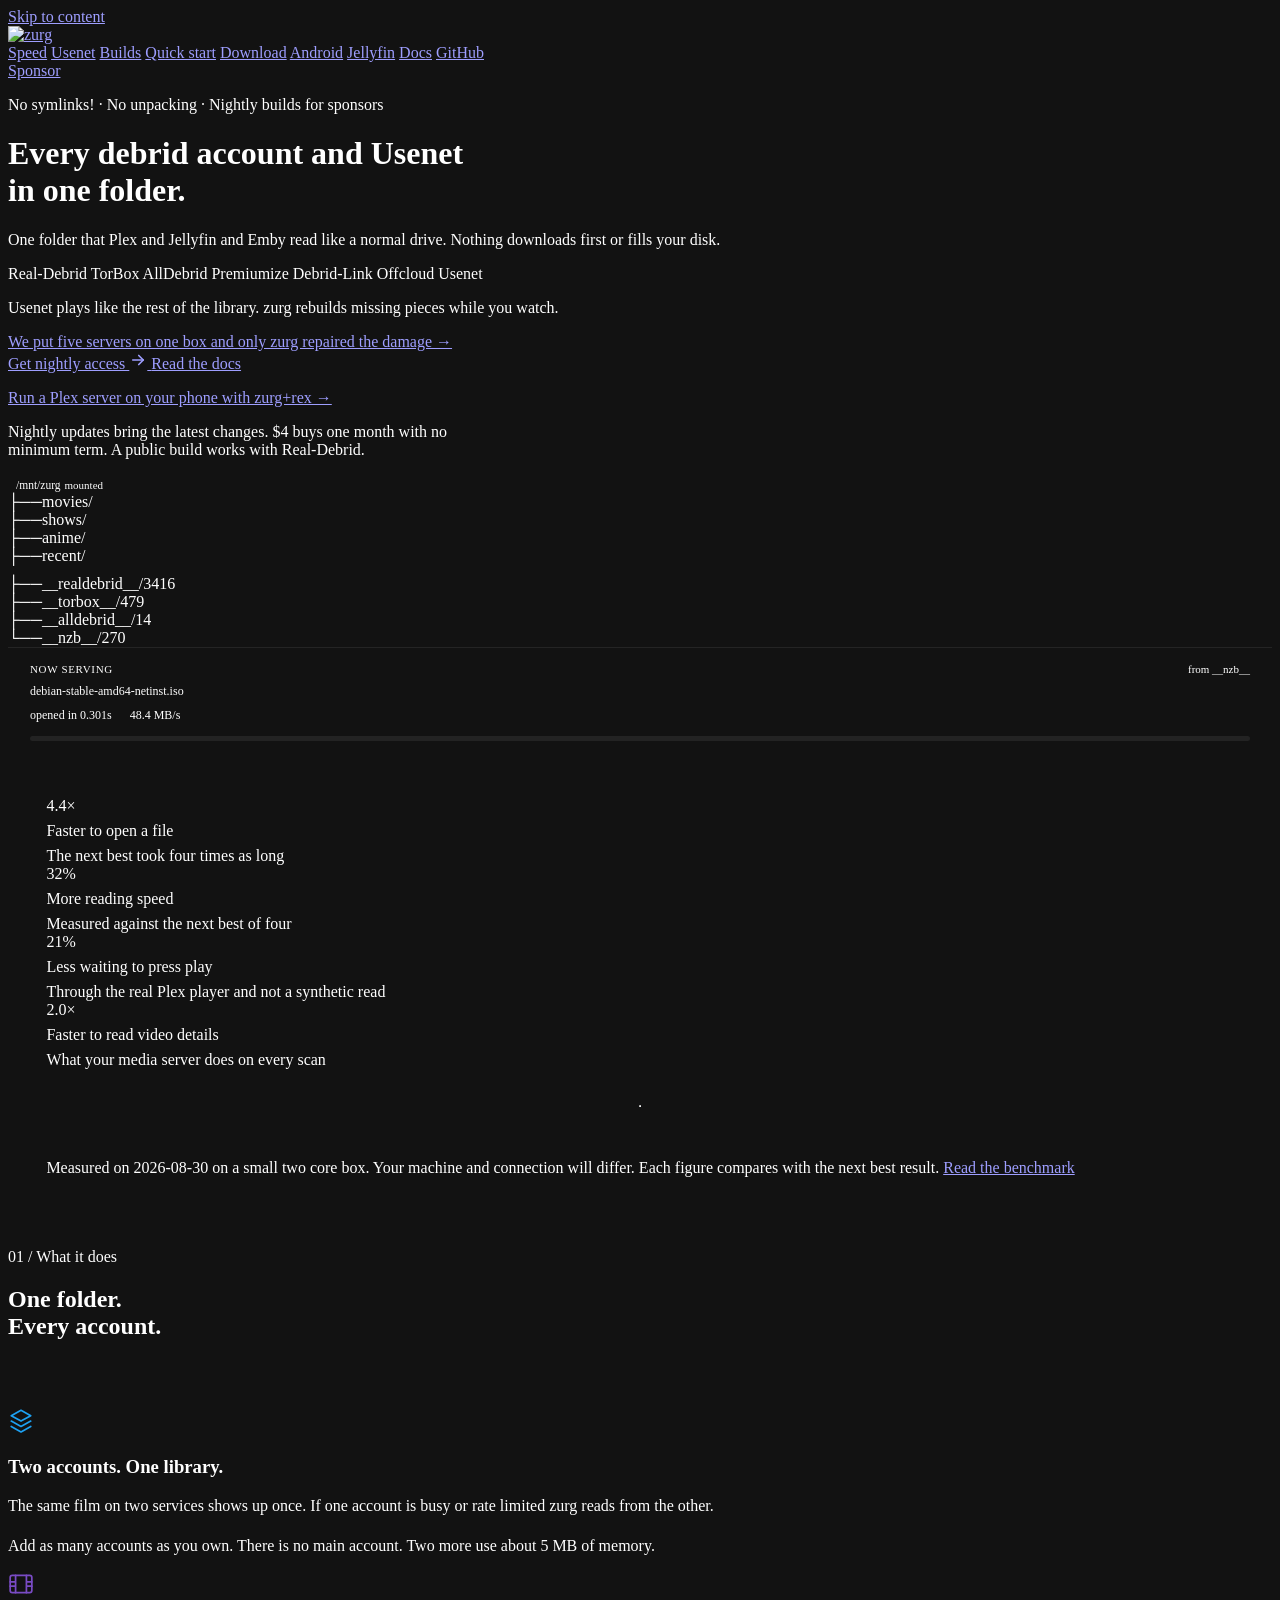
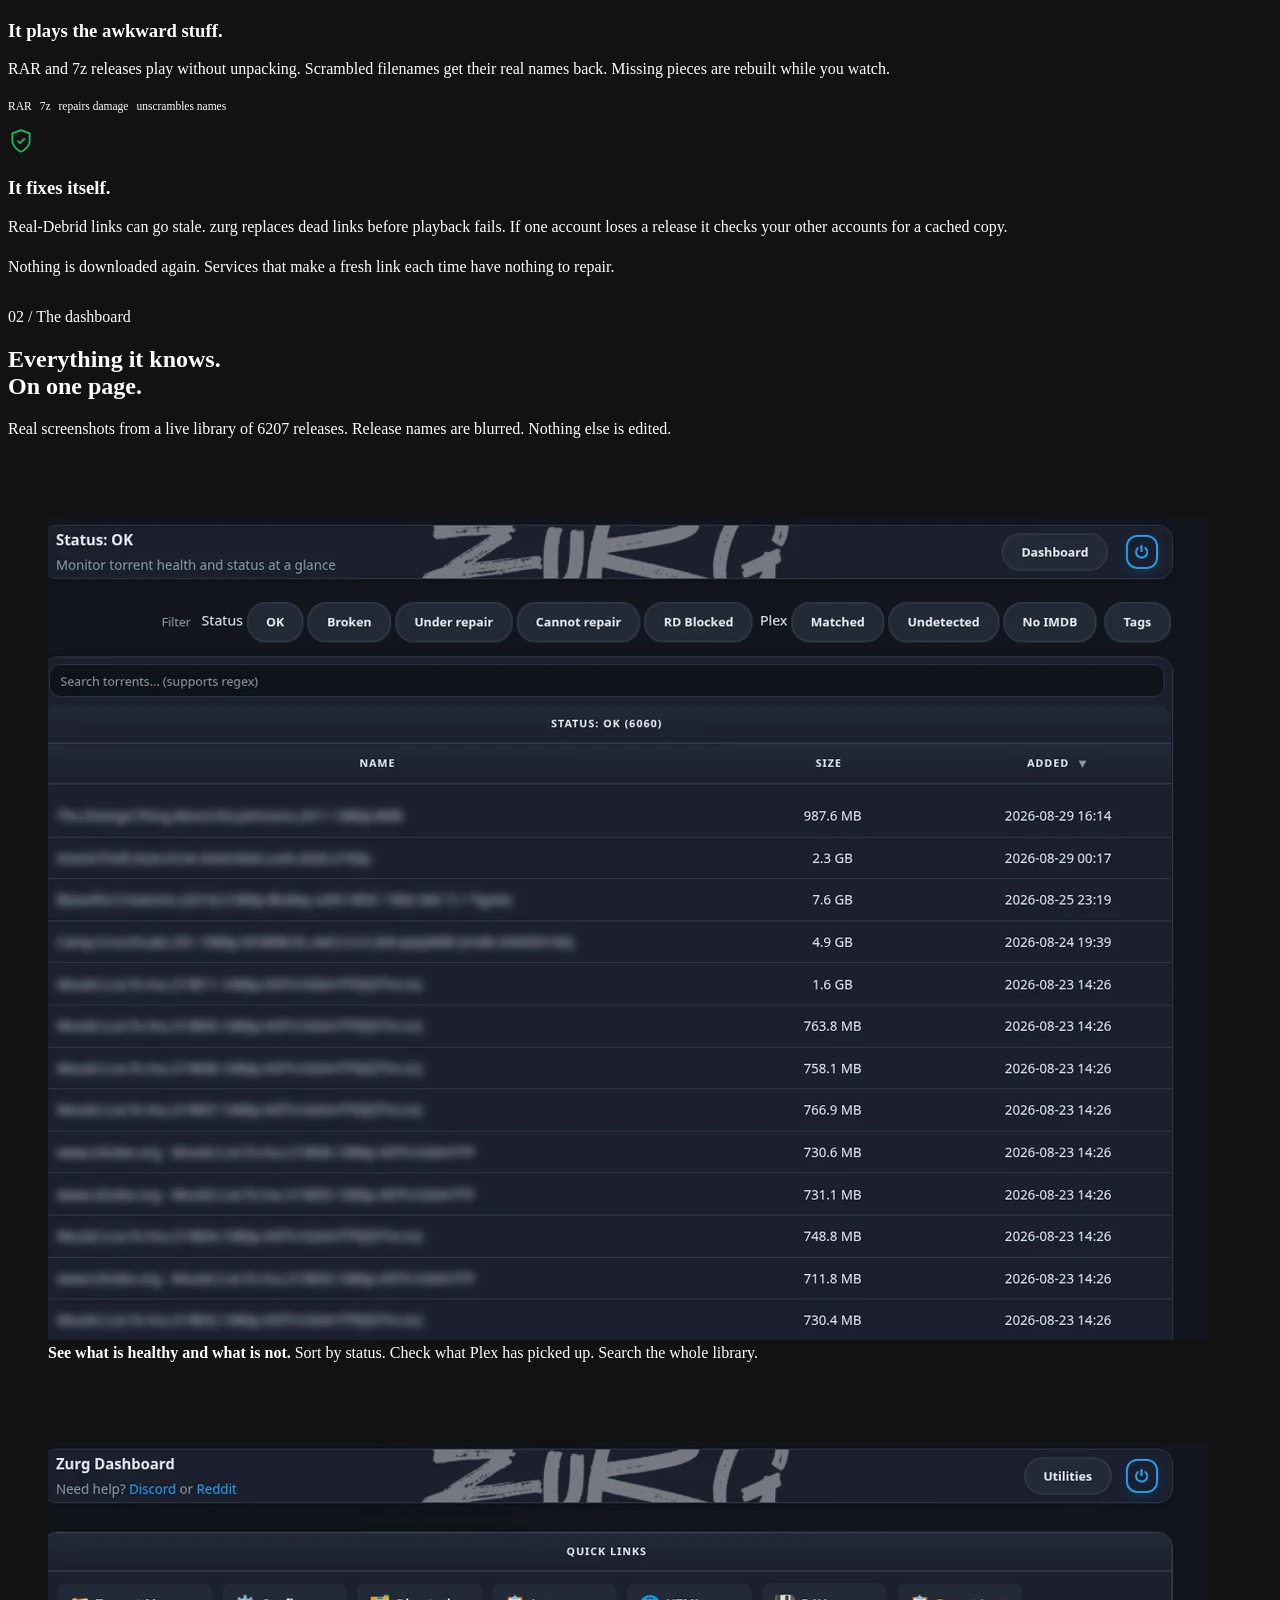
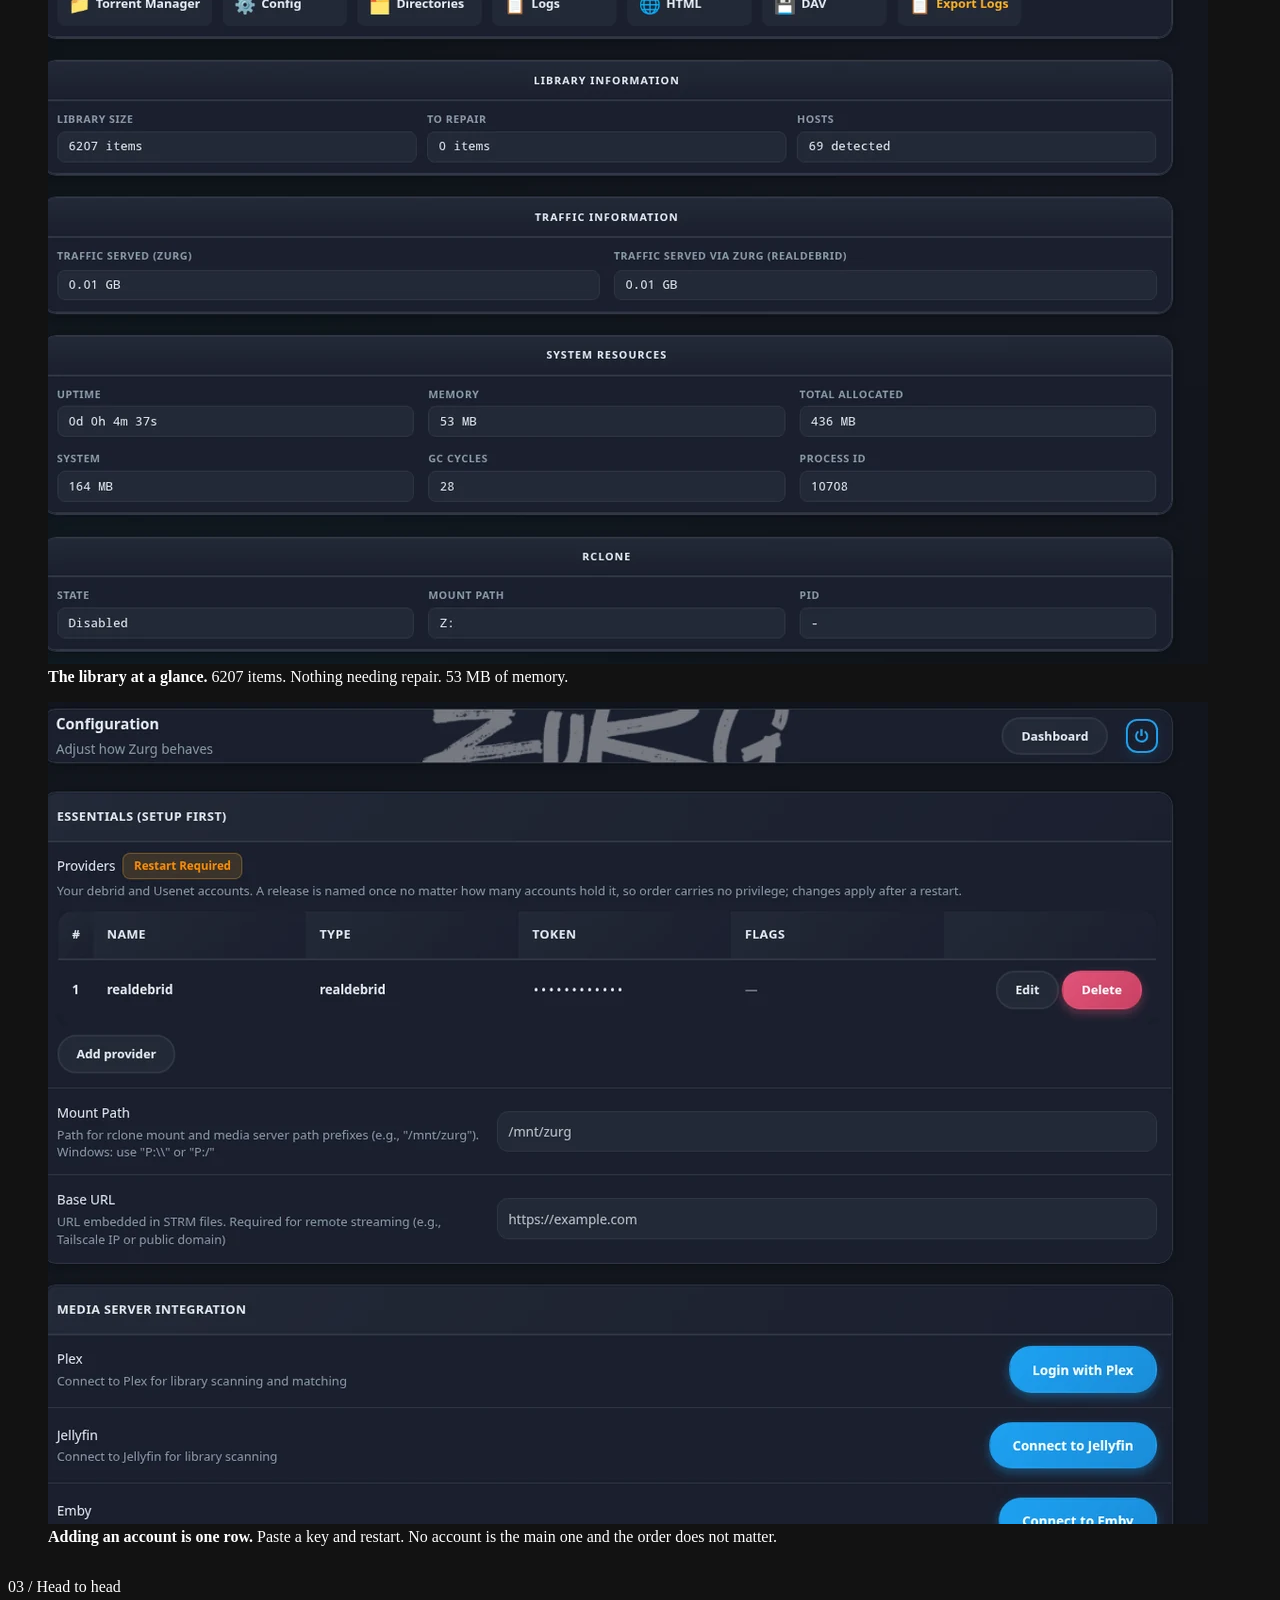
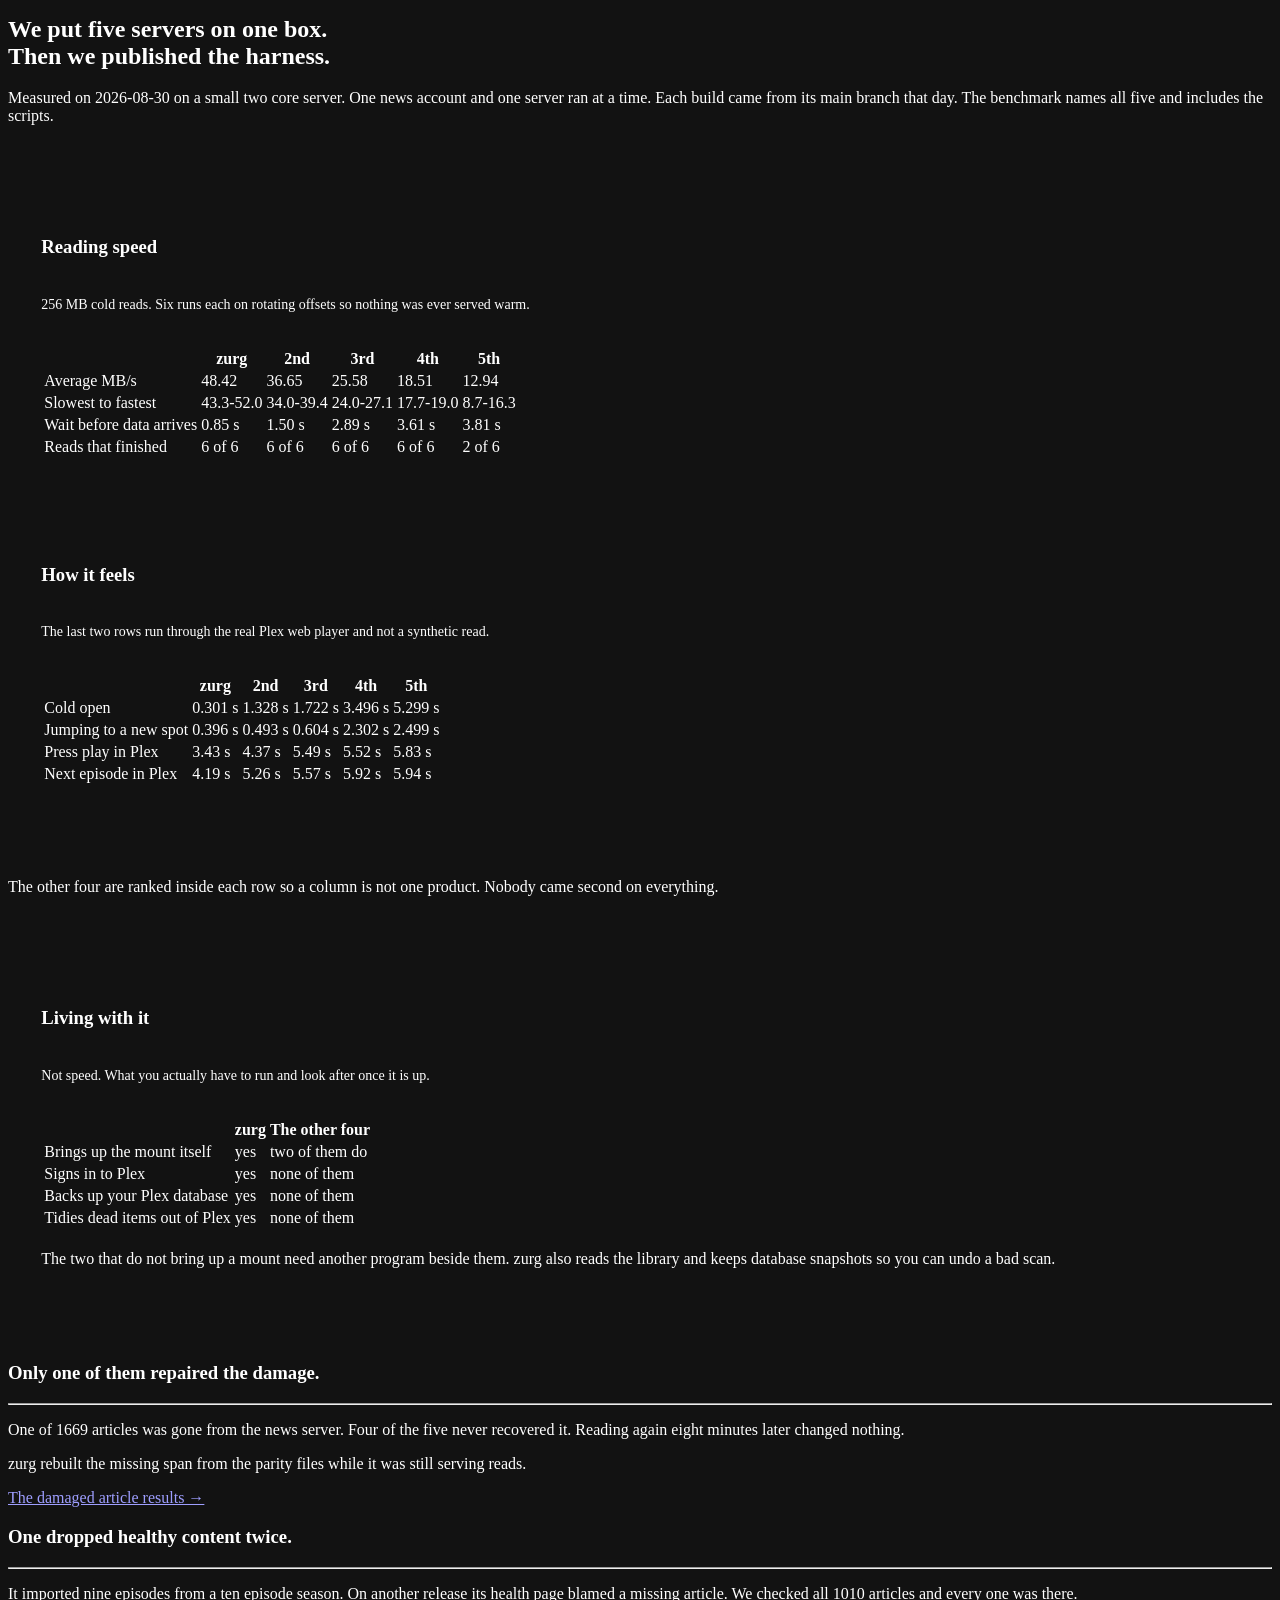
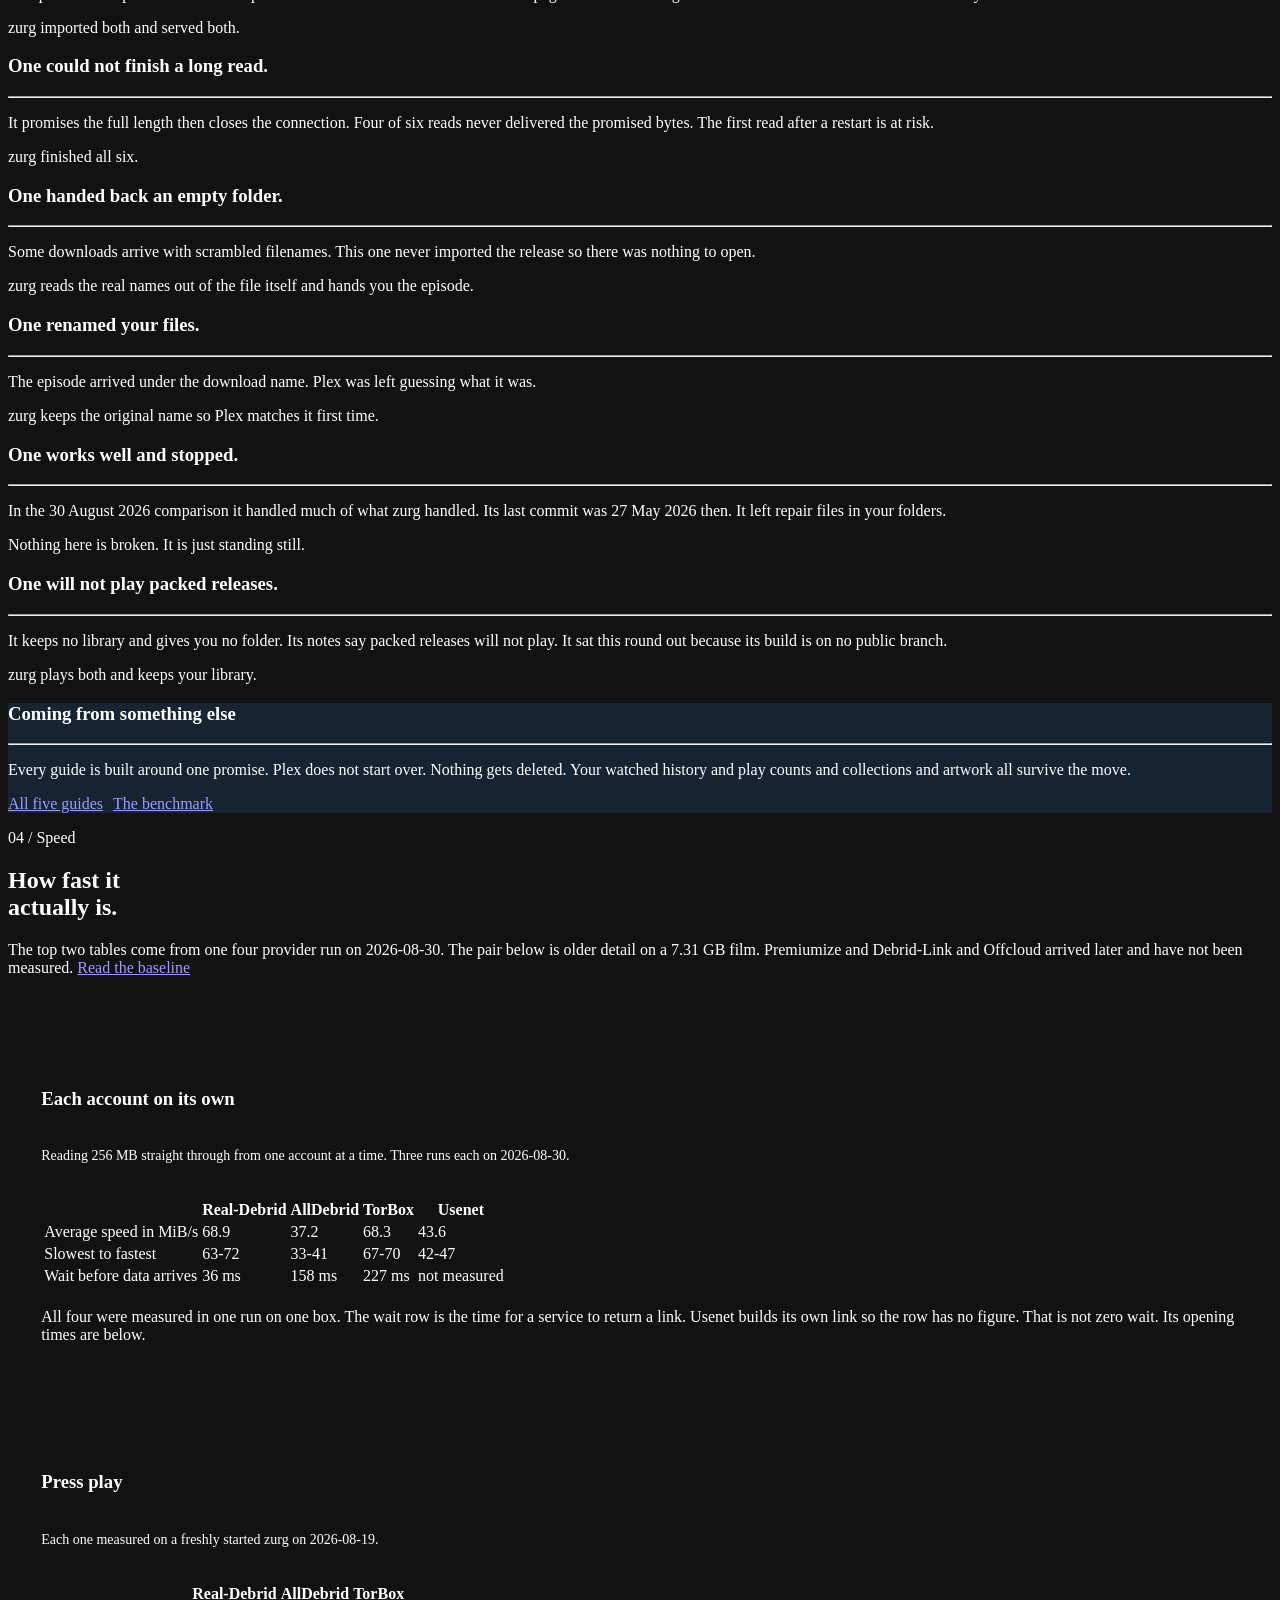
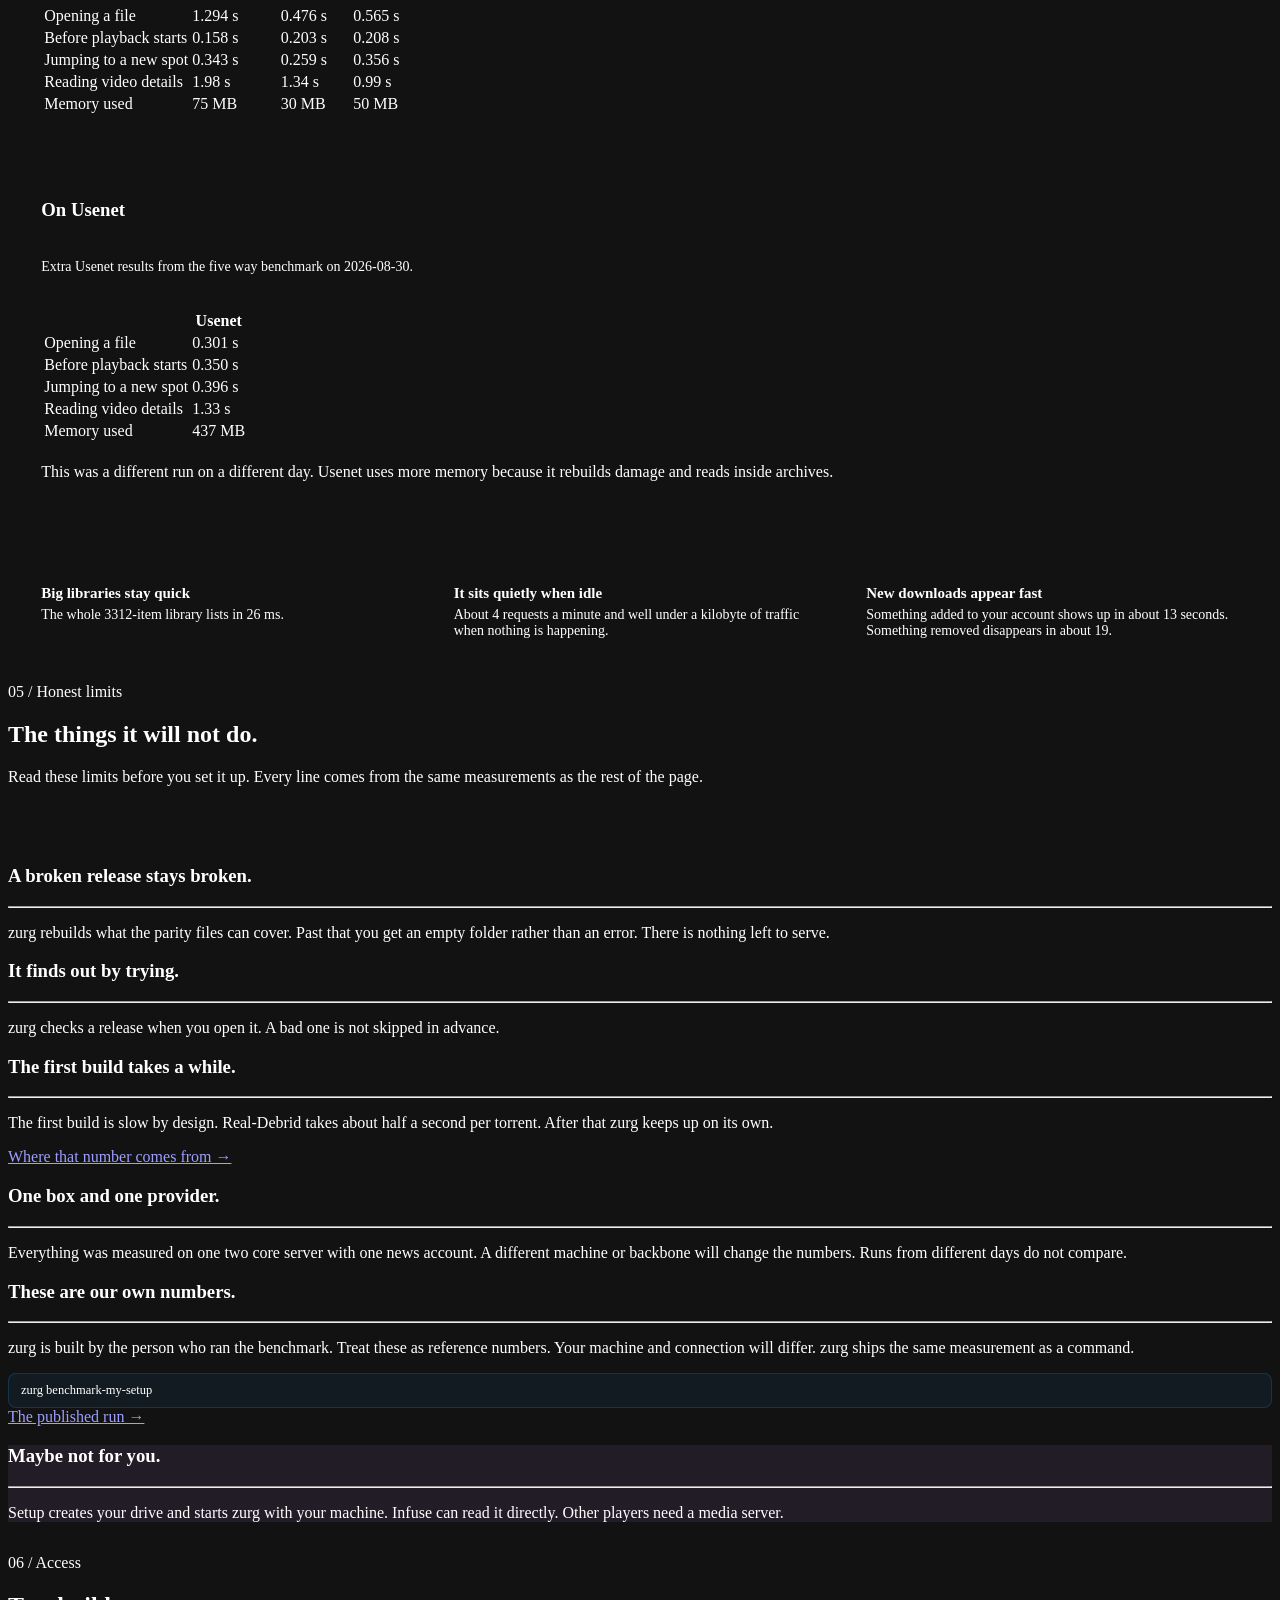
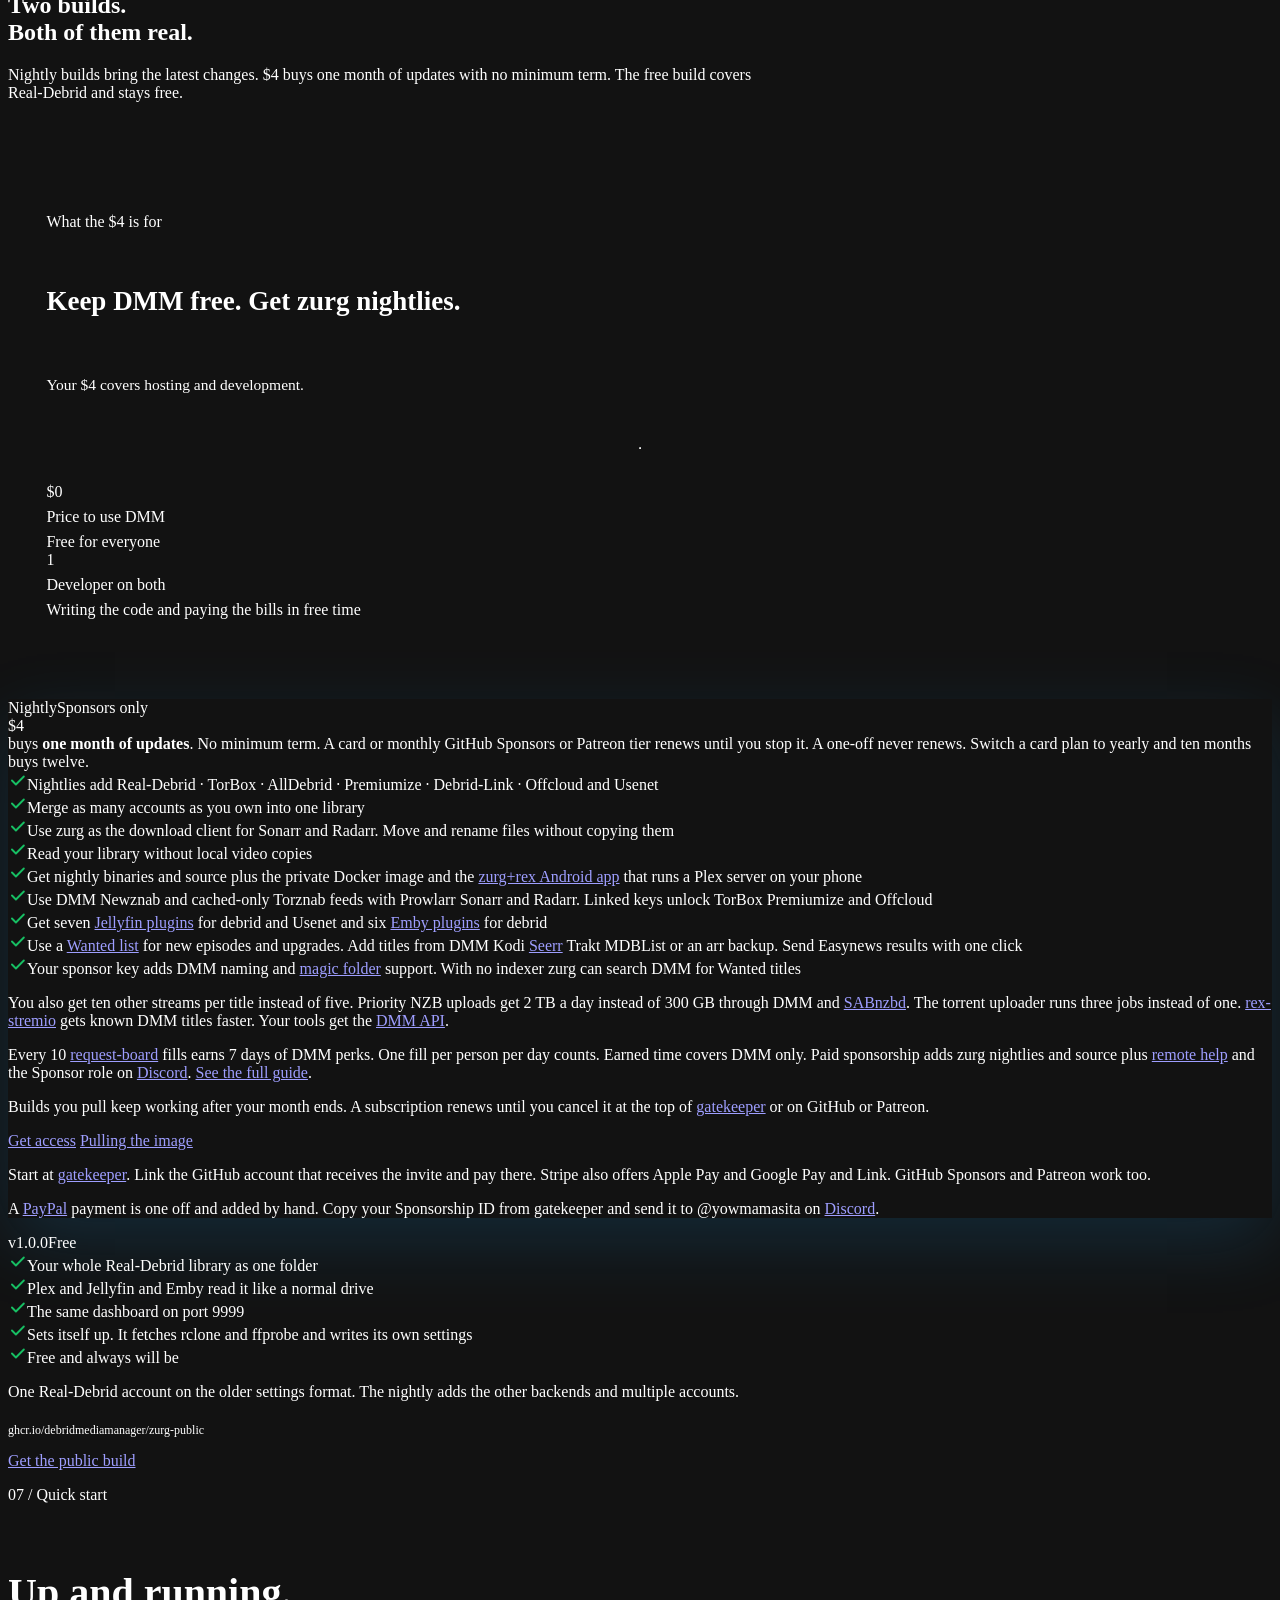
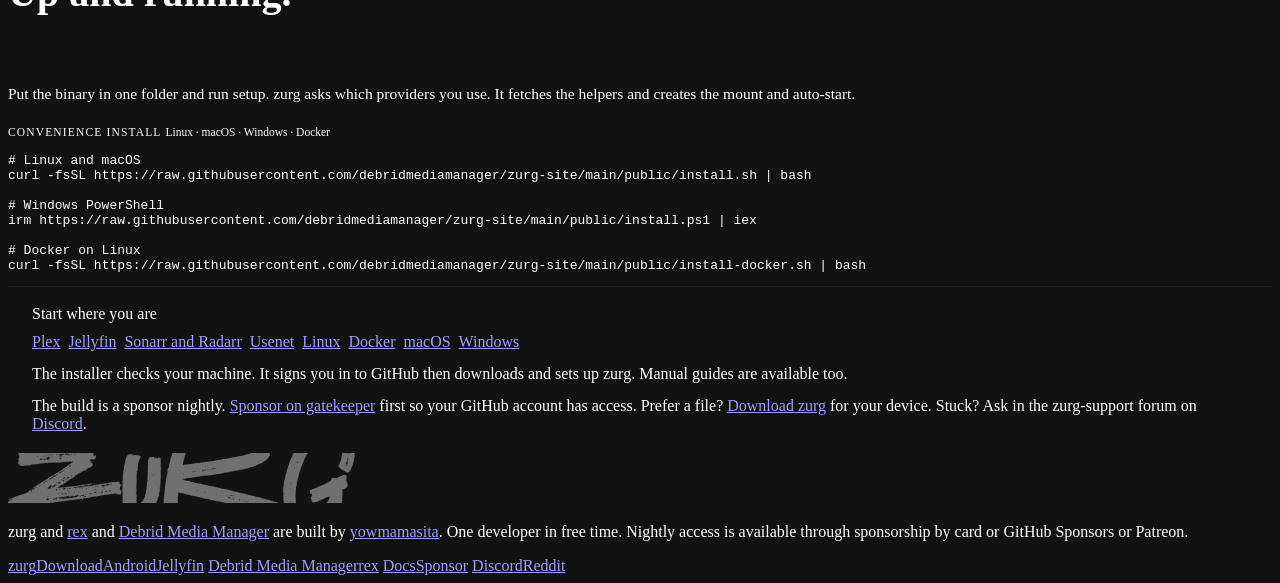
==== commit 53d19f17: "feat: the Android page offers zurg+rex APKs directly and says it runs a Plex server on your phone" ====
--- a/public/index.html
+++ b/public/index.html
@@ -4,7 +4,7 @@
 <meta charset="utf-8">
 <meta name="viewport" content="width=device-width, initial-scale=1">
 <title>zurg. Your whole debrid library. In one folder.</title>
-<meta name="description" content="Your debrid accounts and your Usenet downloads as one folder that Plex and Jellyfin read like a normal drive. Nothing downloads and nothing unpacks. Real-Debrid · TorBox · AllDebrid · Premiumize · Debrid-Link · Offcloud · Usenet. $4 buys one month of nightly builds and there is no minimum term.">
+<meta name="description" content="Put your debrid accounts and Usenet in one folder for Plex and Jellyfin and Emby. Nothing downloads first. Nightly builds are $4 for one month with no minimum term.">
 <meta name="color-scheme" content="dark">
 <link rel="icon" type="image/png" href="favicon.png">
 <meta property="og:title" content="zurg. Your whole debrid library. In one folder.">
@@ -28,7 +28,7 @@
 "description":"A self-hosted WebDAV server that presents every debrid account you own as one folder that Plex and Jellyfin and Emby read like a normal drive.",
 "author":{"@type":"Person","name":"yowmamasita","url":"https://github.com/yowmamasita/"},
 "offers":{"@type":"Offer","price":"4.00","priceCurrency":"USD","category":"one month of updates",
-"description":"$4 buys one month of updates and there is no minimum term. It covers the zurg nightly builds and the full zurg source code. On Debrid Media Manager it covers the Newznab and Torznab indexers and the seven Jellyfin plugins and six Emby plugins and the Wanted list that zurg fetches and one click to send an Easynews result to zurg and ten other streams per title in Stremio Cast and Kodi and priority on the NZB uploader from Debrid Media Manager or from Sonarr and Radarr and more jobs at once on the torrent uploader and the Debrid Media Manager API. Filling requests on the Debrid Media Manager request board also earns the Debrid Media Manager perks but not the nightly."},
+"description":"$4 buys one month of updates with no minimum term. It covers zurg nightlies and source access plus DMM feeds plugins Wanted and uploader perks. Request fills earn DMM perks but not the nightly. See the full sponsorship guide."},
 "screenshot":"https://zurg.debridmediamanager.com/shot-dashboard.webp",
 "softwareHelp":"https://notes.debridmediamanager.com/"}
 </script>
@@ -68,7 +68,7 @@
     <div class="hero-copy">
       <p class="eyebrow">No symlinks! &middot; No unpacking &middot; Nightly builds for sponsors</p>
       <h1>Every debrid account and Usenet<br><span style="color:var(--accent)">in one folder.</span></h1>
-      <p class="lede">One folder on your machine that Plex and Jellyfin and Emby read like a normal drive. Nothing downloads and nothing fills up your disk.</p>
+      <p class="lede">One folder that Plex and Jellyfin and Emby read like a normal drive. Nothing downloads first or fills your disk.</p>
 
       <div class="hu">
         <div class="hu-top">
@@ -80,7 +80,7 @@
           <span class="chip"><span class="dot" style="background:#2ec4b6"></span>Offcloud</span>
           <span class="chip chip-hi"><span class="dot" style="background:#ffad1f"></span>Usenet</span>
         </div>
-        <p><span class="hu-k">Usenet</span> plays like the rest of the library. Nothing downloads and nothing unpacks and zurg rebuilds a missing article from the parity files while you are still watching.</p>
+        <p><span class="hu-k">Usenet</span> plays like the rest of the library. zurg rebuilds missing pieces while you watch.</p>
         <a class="hu-link" href="#migrating">We put five servers on one box and only zurg repaired the damage &rarr;</a>
       </div>
 
@@ -91,9 +91,9 @@
         </a>
         <a class="btn btn-ghost" href="https://notes.debridmediamanager.com/">Read the docs</a>
       </div>
-      <p><a class="hu-link" href="android.html">Install zurg on Android or Google TV &rarr;</a></p>
-
-      <p class="note" style="max-width:470px">A new build lands every day. $4 buys one month of updates and there is no minimum term. It also keeps Debrid Media Manager free for everyone who uses it. There is also a free public version of zurg that works with Real-Debrid on its own.</p>
+      <p><a class="hu-link" href="android.html">Run a Plex server on your phone with zurg+rex &rarr;</a></p>
+
+      <p class="note" style="max-width:470px">Nightly updates bring the latest changes. $4 buys one month with no minimum term. A public build works with Real-Debrid.</p>
     </div>
 
     <div class="glass" style="overflow:hidden;align-self:start">
@@ -158,7 +158,7 @@
           </div>
         </div>
         <hr class="rule">
-        <p class="note">Measured on 2026-08-30 against four other servers on one small two core box. Absolute speeds depend on your machine and your connection so every figure here is a comparison against the next best of the four. The harness and the raw results are public. <a href="https://github.com/debridmediamanager/usenet-streaming-benchmark">Read the benchmark</a></p>
+        <p class="note">Measured on 2026-08-30 on a small two core box. Your machine and connection will differ. Each figure compares with the next best result. <a href="https://github.com/debridmediamanager/usenet-streaming-benchmark">Read the benchmark</a></p>
       </div>
     </div>
   </section>
@@ -174,13 +174,13 @@
         <div class="card feat">
           <svg width="26" height="26" viewBox="0 0 24 24" fill="none" stroke="#1da1f2" stroke-width="1.6" stroke-linecap="round" stroke-linejoin="round"><path d="m12 3 9 5-9 5-9-5 9-5Z"/><path d="m3 13 9 5 9-5"/><path d="m3 18 9 5 9-5"/></svg>
           <h3>Two accounts. One library.</h3>
-          <p>The same film on two services shows up once and not twice. If one account is busy or rate limited zurg quietly reads from the other so playback carries on.</p>
-          <p class="note" style="margin-top:auto;padding-top:6px">Add as many accounts as you own. There is no main one and the order does not matter. Two more cost 5 MB of memory.</p>
+          <p>The same film on two services shows up once. If one account is busy or rate limited zurg reads from the other.</p>
+          <p class="note" style="margin-top:auto;padding-top:6px">Add as many accounts as you own. There is no main account. Two more use about 5 MB of memory.</p>
         </div>
         <div class="card feat">
           <svg width="26" height="26" viewBox="0 0 24 24" fill="none" stroke="#794bc4" stroke-width="1.6" stroke-linecap="round" stroke-linejoin="round"><rect x="2" y="4" width="20" height="16" rx="2"/><path d="M7 4v16M17 4v16M2 10h5M17 10h5M2 14h5M17 14h5"/></svg>
           <h3>It plays the awkward stuff.</h3>
-          <p>Releases packed into RAR or 7z play without unpacking anything first. Posts that arrive with scrambled filenames get their real names back. Missing pieces are rebuilt on the fly instead of being skipped.</p>
+          <p>RAR and 7z releases play without unpacking. Scrambled filenames get their real names back. Missing pieces are rebuilt while you watch.</p>
           <div style="display:flex;flex-wrap:wrap;gap:8px;margin-top:auto;padding-top:6px">
             <span class="chip" style="height:28px;font-size:11.5px">RAR</span>
             <span class="chip" style="height:28px;font-size:11.5px">7z</span>
@@ -191,8 +191,8 @@
         <div class="card feat">
           <svg width="26" height="26" viewBox="0 0 24 24" fill="none" stroke="#17bf63" stroke-width="1.6" stroke-linecap="round" stroke-linejoin="round"><path d="M12 22s8-4 8-10V5l-8-3-8 3v7c0 6 8 10 8 10Z"/><path d="m9 12 2 2 4-4"/></svg>
           <h3>It fixes itself.</h3>
-          <p>Real-Debrid links go stale over time even while the download still looks fine. zurg finds the dead ones and swaps them out before you hit a file that will not play. When a release is gone for good on the account that held it zurg asks your other accounts and takes it back from whichever one still has it cached.</p>
-          <p class="note" style="margin-top:auto;padding-top:6px">Nothing is downloaded a second time. An account is only ever handed something it already has. Services that build a fresh link every time are left alone because there is nothing there to go stale.</p>
+          <p>Real-Debrid links can go stale. zurg replaces dead links before playback fails. If one account loses a release it checks your other accounts for a cached copy.</p>
+          <p class="note" style="margin-top:auto;padding-top:6px">Nothing is downloaded again. Services that make a fresh link each time have nothing to repair.</p>
         </div>
       </div>
     </div>
@@ -207,7 +207,7 @@
           <p class="sec-label">02 / The dashboard</p>
           <h2>Everything it knows.<br>On one page.</h2>
         </div>
-        <p class="note">Real screenshots from a live library of 6207 releases. Release names are blurred on purpose. Nothing else is touched up.</p>
+        <p class="note">Real screenshots from a live library of 6207 releases. Release names are blurred. Nothing else is edited.</p>
       </div>
 
       <figure class="shot-fig">
@@ -236,7 +236,7 @@
           <p class="sec-label">03 / Head to head</p>
           <h2>We put five servers on one box.<br>Then we published the harness.</h2>
         </div>
-        <p class="note">Measured on 2026-08-30 on a small two core server. One news account and one server running at a time so nothing was ever oversubscribed. Every one was built from its own main branch that day. We are not naming them here. The benchmark names all five and hands you the scripts to run it yourself.</p>
+        <p class="note">Measured on 2026-08-30 on a small two core server. One news account and one server ran at a time. Each build came from its main branch that day. The benchmark names all five and includes the scripts.</p>
       </div>
 
       <div style="display:flex;flex-direction:column;gap:22px">
@@ -289,14 +289,14 @@
             <tr><td class="lead">Tidies dead items out of Plex</td><td class="best">yes</td><td>none of them</td></tr>
           </table>
         </div>
-        <p class="note" style="margin:0">The two that do not bring up a mount need a second program running beside them. The Plex rows are the ones with no equivalent anywhere else. zurg reads the library and keeps snapshots of the database so a bad scan is something you can undo.</p>
+        <p class="note" style="margin:0">The two that do not bring up a mount need another program beside them. zurg also reads the library and keeps database snapshots so you can undo a bad scan.</p>
       </div>
 
       <div class="g3">
         <div class="card rec">
           <div class="rec-h"><h3>Only one of them repaired the damage.</h3></div>
           <hr class="rule">
-          <p>One article of 1669 was gone from the news server. Four of the five never got it back. Two served silence forever and one served no bytes at all and one refused the whole file. Reading again eight minutes later changed nothing.</p>
+          <p>One of 1669 articles was gone from the news server. Four of the five never recovered it. Reading again eight minutes later changed nothing.</p>
           <p class="win">zurg rebuilt the missing span from the parity files while it was still serving reads.</p>
           <a class="glink" href="https://github.com/debridmediamanager/usenet-streaming-benchmark#damaged-article">The damaged article results &rarr;</a>
         </div>
@@ -304,42 +304,42 @@
         <div class="card rec">
           <div class="rec-h"><h3>One dropped healthy content twice.</h3></div>
           <hr class="rule">
-          <p>It imported nine episodes of a ten episode season and warned nobody. On another release its own health page blamed <span class="lose">a missing article</span>. We checked all 1010 articles in that post one at a time and every one was there.</p>
+          <p>It imported nine episodes from a ten episode season. On another release its health page blamed <span class="lose">a missing article</span>. We checked all 1010 articles and every one was there.</p>
           <p class="win">zurg imported both and served both.</p>
         </div>
 
         <div class="card rec">
           <div class="rec-h"><h3>One could not finish a long read.</h3></div>
           <hr class="rule">
-          <p>It promises the full length and then closes the connection partway through. <span class="lose">Four of six reads</span> never delivered the bytes they said they would. The first read after a restart is the one at risk.</p>
+          <p>It promises the full length then closes the connection. <span class="lose">Four of six reads</span> never delivered the promised bytes. The first read after a restart is at risk.</p>
           <p class="win">zurg finished all six.</p>
         </div>
 
         <div class="card rec">
           <div class="rec-h"><h3>One handed back an empty folder.</h3></div>
           <hr class="rule">
-          <p>Some downloads arrive with scrambled filenames. This one never imported the release at all so there was <span class="lose">nothing to open</span>.</p>
+          <p>Some downloads arrive with scrambled filenames. This one never imported the release so there was <span class="lose">nothing to open</span>.</p>
           <p class="win">zurg reads the real names out of the file itself and hands you the episode.</p>
         </div>
 
         <div class="card rec">
           <div class="rec-h"><h3>One renamed your files.</h3></div>
           <hr class="rule">
-          <p>The episode arrived under the name of the download rather than its own name. Plex is then left guessing what it is.</p>
+          <p>The episode arrived under the download name. Plex was left guessing what it was.</p>
           <p class="win">zurg keeps the original name so Plex matches it first time.</p>
         </div>
 
         <div class="card rec">
           <div class="rec-h"><h3>One works well and stopped.</h3></div>
           <hr class="rule">
-          <p>It handles a lot of what zurg handles. Its last commit was 27 May 2026 and nobody maintains it now. It also leaves repair files cluttering up your folders.</p>
+          <p>In the 30 August 2026 comparison it handled much of what zurg handled. Its last commit was 27 May 2026 then. It left repair files in your folders.</p>
           <p class="win">Nothing here is broken. It is just standing still.</p>
         </div>
 
         <div class="card rec">
           <div class="rec-h"><h3>One will not play packed releases.</h3></div>
           <hr class="rule">
-          <p>It keeps no library and gives you no folder. Its own notes say <span class="lose">packed releases will not play</span>. It sat this round out because the build it ships is on no public branch.</p>
+          <p>It keeps no library and gives you no folder. Its notes say <span class="lose">packed releases will not play</span>. It sat this round out because its build is on no public branch.</p>
           <p class="win">zurg plays both and keeps your library.</p>
         </div>
 
@@ -364,7 +364,7 @@
           <p class="sec-label">04 / Speed</p>
           <h2>How fast it<br>actually is.</h2>
         </div>
-        <p class="note">The top two tables are one four provider run on 2026-08-30 from a command that ships with zurg. The pair under them is older detail on a 7.31 GB film. None of it is a race against other tools. Premiumize and Debrid-Link and Offcloud arrived after that run and have not been measured yet. <a href="https://notes.debridmediamanager.com/internals/debrid-baseline/">Read the baseline</a></p>
+        <p class="note">The top two tables come from one four provider run on 2026-08-30. The pair below is older detail on a 7.31 GB film. Premiumize and Debrid-Link and Offcloud arrived later and have not been measured. <a href="https://notes.debridmediamanager.com/internals/debrid-baseline/">Read the baseline</a></p>
       </div>
 
       <div class="glass" style="padding:clamp(26px,2.6vw,32px) clamp(22px,2.6vw,34px);display:flex;flex-direction:column;gap:20px">
@@ -380,7 +380,7 @@
             <tr><td class="lead">Wait before data arrives</td><td class="best">36 ms</td><td>158 ms</td><td>227 ms</td><td>not measured</td></tr>
           </table>
         </div>
-        <p class="note" style="margin:0">All four were measured in one run on one box so these columns can be read against each other. The wait row is the round trip to the service to hand back a link. Usenet never makes that call because zurg builds the link itself so there is no figure to report. That is not a zero wait. The real opening times for Usenet are in the panel below.</p>
+        <p class="note" style="margin:0">All four were measured in one run on one box. The wait row is the time for a service to return a link. Usenet builds its own link so the row has no figure. That is not zero wait. Its opening times are below.</p>
       </div>
 
       <div class="g2">
@@ -404,7 +404,7 @@
         <div class="glass" style="padding:clamp(26px,2.6vw,32px) clamp(22px,2.6vw,34px);display:flex;flex-direction:column;gap:20px">
           <div style="display:flex;flex-direction:column;gap:6px">
             <h3>On Usenet</h3>
-            <p style="font-size:14px;color:var(--dim)">The shapes the run above does not cover. From the five way benchmark on 2026-08-30.</p>
+            <p style="font-size:14px;color:var(--dim)">Extra Usenet results from the five way benchmark on 2026-08-30.</p>
           </div>
           <div class="tscroll" tabindex="0" role="region" aria-label="Scrollable benchmark table">
             <table>
@@ -416,7 +416,7 @@
               <tr><td class="lead">Memory used</td><td>437 MB</td></tr>
             </table>
           </div>
-          <p class="note" style="margin:0">A different run on a different day so this does not line up beside the three columns to the left. Usenet holds more in memory because it rebuilds damage and reads inside archives.</p>
+          <p class="note" style="margin:0">This was a different run on a different day. Usenet uses more memory because it rebuilds damage and reads inside archives.</p>
         </div>
       </div>
 
@@ -425,7 +425,7 @@
         <div class="trio" style="display:grid;grid-template-columns:minmax(0,1fr);gap:26px">
           <div style="display:flex;flex-direction:column;gap:5px">
             <div class="mono" style="font-size:15px;color:#fff;font-weight:700">Big libraries stay quick</div>
-            <div style="font-size:14px;color:var(--dim)">The whole 3312 item library lists in 26 ms. Browsing does not get slower as it grows.</div>
+            <div style="font-size:14px;color:var(--dim)">The whole 3312-item library lists in 26 ms.</div>
           </div>
           <div style="display:flex;flex-direction:column;gap:5px">
             <div class="mono" style="font-size:15px;color:#fff;font-weight:700">It sits quietly when idle</div>
@@ -448,7 +448,7 @@
           <p class="sec-label">05 / Honest limits</p>
           <h2>The things it will not do.</h2>
         </div>
-        <p class="note">None of this is a surprise once you meet it. Better to read it here than find out halfway through a Friday night. Every line comes from the same write ups as the rest of the page.</p>
+        <p class="note">Read these limits before you set it up. Every line comes from the same measurements as the rest of the page.</p>
       </div>
 
       <div class="g3">
@@ -461,38 +461,26 @@
         <div class="card rec">
           <div class="rec-h"><h3>It finds out by trying.</h3></div>
           <hr class="rule">
-          <p>zurg does not test a release before you press play. A bad one turns up when you open it rather than being quietly skipped in advance.</p>
-        </div>
-
-        <div class="card rec">
-          <div class="rec-h"><h3>It does not pick releases for you.</h3></div>
-          <hr class="rule">
-          <p>There is no search and no ranking and no scoring inside zurg. Sonarr and Radarr do that part or you do it by hand.</p>
-        </div>
-
-        <div class="card rec">
-          <div class="rec-h"><h3>There is no Stremio addon.</h3></div>
-          <hr class="rule">
-          <p>zurg gives you a folder and a library and leaves playing things to your media server. If Stremio is how you watch then this is not a drop in for it.</p>
+          <p>zurg checks a release when you open it. A bad one is not skipped in advance.</p>
         </div>
 
         <div class="card rec">
           <div class="rec-h"><h3>The first build takes a while.</h3></div>
           <hr class="rule">
-          <p>The first build is slow on purpose. zurg holds itself to a polite request rate which works out at about half a second per torrent on Real-Debrid. After the first pass it keeps up on its own.</p>
+          <p>The first build is slow by design. Real-Debrid takes about half a second per torrent. After that zurg keeps up on its own.</p>
           <a class="glink" href="https://notes.debridmediamanager.com/internals/debrid-baseline/">Where that number comes from &rarr;</a>
         </div>
 
         <div class="card rec">
           <div class="rec-h"><h3>One box and one provider.</h3></div>
           <hr class="rule">
-          <p>Everything was measured on a single two core server against one news account. A bigger machine or a different backbone will move these numbers. Comparing them to a run from another day is not valid either.</p>
+          <p>Everything was measured on one two core server with one news account. A different machine or backbone will change the numbers. Runs from different days do not compare.</p>
         </div>
 
         <div class="card rec">
           <div class="rec-h"><h3>These are our own numbers.</h3></div>
           <hr class="rule">
-          <p>zurg is built by the same person who ran the benchmark. That is a good reason not to take any of it on trust. Speed also depends on your machine and your connection so our numbers are not your numbers. zurg ships the same measurement as a command.</p>
+          <p>zurg is built by the person who ran the benchmark. Treat these as reference numbers. Your machine and connection will differ. zurg ships the same measurement as a command.</p>
           <div class="mono" style="font-size:12.5px;color:var(--accent);background:rgba(29,161,242,.07);border:1px solid rgba(29,161,242,.2);border-radius:8px;padding:9px 12px;margin-top:2px">zurg benchmark-my-setup</div>
           <a class="glink" href="https://github.com/debridmediamanager/usenet-streaming-benchmark">The published run &rarr;</a>
         </div>
@@ -500,7 +488,7 @@
         <div class="card rec" style="border-color:rgba(225,84,122,.28);background:linear-gradient(rgba(225,84,122,.06),rgba(225,84,122,.06)),rgba(26,31,46,.55)">
           <div class="rec-h"><h3 style="color:#fff">Maybe not for you.</h3></div>
           <hr class="rule">
-          <p style="color:var(--soft)">zurg now builds the rest of its own install. It fetches rclone and ffprobe then creates the mount and auto-start. You still need a media server unless Infuse reads the WebDAV directly.</p>
+          <p style="color:var(--soft)">Setup creates your drive and starts zurg with your machine. Infuse can read it directly. Other players need a media server.</p>
         </div>
       </div>
     </div>
@@ -512,22 +500,21 @@
       <div class="sec-head" style="max-width:760px">
         <p class="sec-label">06 / Access</p>
         <h2>Two builds.<br>Both of them real.</h2>
-        <p class="lede">Most of what is on this page is in the nightly and a fresh one lands every day. $4 buys one month of it and you are not signing up for anything longer. The free build is not a demo. It does the whole Real-Debrid job and it always will.</p>
+        <p class="lede">Nightly builds bring the latest changes. $4 buys one month of updates with no minimum term. The free build covers Real-Debrid and stays free.</p>
       </div>
 
       <div class="glass" style="padding:clamp(26px,2.8vw,38px) clamp(22px,3vw,42px);display:flex;flex-direction:column;gap:26px">
         <div style="display:flex;flex-direction:column;gap:12px;max-width:780px">
           <p class="sec-label">What the $4 is for</p>
-          <h3 style="font-size:clamp(20px,2.2vw,27px)">Debrid Media Manager is free. Sponsoring zurg is what pays for it.</h3>
-          <p style="font-size:15.5px;line-height:1.68;color:var(--muted)">Nobody is charged a cent to use Debrid Media Manager and nobody is going to be. The servers under it still get paid for every month and the bill does not care that the site is free.</p>
-          <p style="font-size:15.5px;line-height:1.68;color:var(--muted)">zurg comes from the same desk. One developer building and hosting both of them in whatever free time is left over. The $4 is what keeps the hosting paid and the development going and the nightly build is how it comes back to you.</p>
+          <h3 style="font-size:clamp(20px,2.2vw,27px)">Keep DMM free. Get zurg nightlies.</h3>
+          <p style="font-size:15.5px;line-height:1.68;color:var(--muted)">Your $4 covers hosting and development.</p>
         </div>
         <hr class="rule">
         <div class="stats" style="grid-template-columns:repeat(2,minmax(0,1fr));max-width:660px">
           <div style="display:flex;flex-direction:column;gap:7px">
             <div class="stat-n">$0</div>
             <div class="stat-l">Price to use DMM</div>
-            <div class="stat-d">Free for everyone and it always will be</div>
+            <div class="stat-d">Free for everyone</div>
           </div>
           <div style="display:flex;flex-direction:column;gap:7px">
             <div class="stat-n">1</div>
@@ -542,27 +529,28 @@
           <div class="plan-h"><span class="t">Nightly</span><span class="badge badge-on">Sponsors only</span></div>
           <div class="price">
             <span class="price-n">$4</span>
-            <p class="price-w" style="margin:0">buys <strong>one month of updates</strong> and keeps Debrid Media Manager free for everyone else. There is no minimum term and nothing to lock into. A card or a monthly GitHub Sponsors or Patreon tier renews until you stop it. A one off buys time at the same rate and never renews. Switch a card subscription to yearly and ten months buys twelve.</p>
+            <p class="price-w" style="margin:0">buys <strong>one month of updates</strong>. No minimum term. A card or monthly GitHub Sponsors or Patreon tier renews until you stop it. A one-off never renews. Switch a card plan to yearly and ten months buys twelve.</p>
           </div>
           <div class="flist">
-            <div class="fitem"><svg width="19" height="19" viewBox="0 0 24 24" fill="none" stroke="#17bf63" stroke-width="2.4" stroke-linecap="round" stroke-linejoin="round"><path d="m5 12 5 5L20 7"/></svg><span style="color:var(--soft)">Every backend. Real-Debrid · TorBox · AllDebrid · Premiumize · Debrid-Link · Offcloud · Usenet</span></div>
-            <div class="fitem"><svg width="19" height="19" viewBox="0 0 24 24" fill="none" stroke="#17bf63" stroke-width="2.4" stroke-linecap="round" stroke-linejoin="round"><path d="m5 12 5 5L20 7"/></svg><span style="color:var(--soft)">As many accounts as you like merged into one library</span></div>
-            <div class="fitem"><svg width="19" height="19" viewBox="0 0 24 24" fill="none" stroke="#17bf63" stroke-width="2.4" stroke-linecap="round" stroke-linejoin="round"><path d="m5 12 5 5L20 7"/></svg><span style="color:var(--soft)">Works as a download client for Sonarr and Radarr</span></div>
-            <div class="fitem"><svg width="19" height="19" viewBox="0 0 24 24" fill="none" stroke="#17bf63" stroke-width="2.4" stroke-linecap="round" stroke-linejoin="round"><path d="m5 12 5 5L20 7"/></svg><span style="color:var(--soft)">Move and rename files instantly however big they are</span></div>
-            <div class="fitem"><svg width="19" height="19" viewBox="0 0 24 24" fill="none" stroke="#17bf63" stroke-width="2.4" stroke-linecap="round" stroke-linejoin="round"><path d="m5 12 5 5L20 7"/></svg><span style="color:var(--soft)">Nightly binaries and the full source code plus the private Docker image and the <a href="/android">Android app</a></span></div>
-            <div class="fitem"><svg width="19" height="19" viewBox="0 0 24 24" fill="none" stroke="#17bf63" stroke-width="2.4" stroke-linecap="round" stroke-linejoin="round"><path d="m5 12 5 5L20 7"/></svg><span style="color:var(--soft)">Debrid Media Manager as a Newznab and a Torznab indexer inside Prowlarr and Sonarr and Radarr with cached-only feeds for Real-Debrid and AllDebrid and Debrid-Link and TorBox and Premiumize and Offcloud. The last three need your key for them linked</span></div>
-            <div class="fitem"><svg width="19" height="19" viewBox="0 0 24 24" fill="none" stroke="#17bf63" stroke-width="2.4" stroke-linecap="round" stroke-linejoin="round"><path d="m5 12 5 5L20 7"/></svg><span style="color:var(--soft)">The seven <a href="/jellyfin/">Jellyfin plugins</a> and the six <a href="https://debridmediamanager.com/emby">Emby plugins</a>. Your debrid libraries inside Jellyfin or Emby and your Usenet library inside Jellyfin with nothing mounted</span></div>
-<div class="fitem"><svg width="19" height="19" viewBox="0 0 24 24" fill="none" stroke="#17bf63" stroke-width="2.4" stroke-linecap="round" stroke-linejoin="round"><path d="m5 12 5 5L20 7"/></svg><span style="color:var(--soft)">A <a href="https://debridmediamanager.com/wanted">Wanted list</a> that zurg fetches for you with new episodes and upgrades. Fill it from Debrid Media Manager or Kodi or <a href="https://notes.debridmediamanager.com/dmm/seerr/">Seerr</a> or Trakt and MDBList lists or a Radarr or Sonarr backup. Any Easynews result goes to it in one click</span></div>
-<div class="fitem"><svg width="19" height="19" viewBox="0 0 24 24" fill="none" stroke="#17bf63" stroke-width="2.4" stroke-linecap="round" stroke-linejoin="round"><path d="m5 12 5 5L20 7"/></svg><span style="color:var(--soft)">Your sponsor key in zurg gets every release named for rex and Plex and the <a href="https://notes.debridmediamanager.com/zurg/guides/magic/">magic folders</a> sorted for you once you turn them on. With no indexer of your own zurg searches the Debrid Media Manager indexers for your Wanted list</span></div>
-          </div>
-          <p class="note" style="color:var(--soft)">The same $4 covers the nightly builds of zurg and the full zurg source code and the sponsors only features on <a href="https://debridmediamanager.com/">Debrid Media Manager</a>. Those also raise Stremio Cast to ten other streams per title instead of five. Your NZB jobs go to the front of the uploader queue with 2 TB of Usenet a day instead of 300 GB. The same goes for what Sonarr and Radarr send through the <a href="https://debridmediamanager.com/sabnzbd">SABnzbd client</a>. The torrent uploader runs three of your jobs at once instead of one. Your key in <a href="https://notes.debridmediamanager.com/rex/stremio/">rex-stremio</a> adds titles Debrid Media Manager already knows to rex in seconds instead of probing each one. Your own tools get the <a href="https://debridmediamanager.com/api-docs">Debrid Media Manager API</a>. Sponsors also get free <a href="https://notes.debridmediamanager.com/guides/remote-help/">remote help</a> with zurg and rex and the Sponsor role on <a href="https://discord.com/invite/7u4YjMThXP">Discord</a>. Every 10 requests you fill on the <a href="https://debridmediamanager.com/requests">request board</a> earn 7 days of the Debrid Media Manager perks without paying. One a day per person counts. The nightly and remote help and the Discord role still need a paid sponsorship. <a href="https://notes.debridmediamanager.com/guides/sponsorship/">The docs</a> say where to set up each one.</p>
-          <p class="note" style="color:var(--soft)">Whatever you pull inside your month stays yours to keep running after the month is over. A subscription renews by itself until you cancel it with the Cancel subscription link at the top of <a href="https://gatekeeper.debridmediamanager.com/">gatekeeper</a> or on GitHub or Patreon if you sponsor there.</p>
+            <div class="fitem"><svg width="19" height="19" viewBox="0 0 24 24" fill="none" stroke="#17bf63" stroke-width="2.4" stroke-linecap="round" stroke-linejoin="round"><path d="m5 12 5 5L20 7"/></svg><span style="color:var(--soft)">Nightlies add Real-Debrid · TorBox · AllDebrid · Premiumize · Debrid-Link · Offcloud and Usenet</span></div>
+            <div class="fitem"><svg width="19" height="19" viewBox="0 0 24 24" fill="none" stroke="#17bf63" stroke-width="2.4" stroke-linecap="round" stroke-linejoin="round"><path d="m5 12 5 5L20 7"/></svg><span style="color:var(--soft)">Merge as many accounts as you own into one library</span></div>
+            <div class="fitem"><svg width="19" height="19" viewBox="0 0 24 24" fill="none" stroke="#17bf63" stroke-width="2.4" stroke-linecap="round" stroke-linejoin="round"><path d="m5 12 5 5L20 7"/></svg><span style="color:var(--soft)">Use zurg as the download client for Sonarr and Radarr. Move and rename files without copying them</span></div>
+            <div class="fitem"><svg width="19" height="19" viewBox="0 0 24 24" fill="none" stroke="#17bf63" stroke-width="2.4" stroke-linecap="round" stroke-linejoin="round"><path d="m5 12 5 5L20 7"/></svg><span style="color:var(--soft)">Read your library without local video copies</span></div>
+            <div class="fitem"><svg width="19" height="19" viewBox="0 0 24 24" fill="none" stroke="#17bf63" stroke-width="2.4" stroke-linecap="round" stroke-linejoin="round"><path d="m5 12 5 5L20 7"/></svg><span style="color:var(--soft)">Get nightly binaries and source plus the private Docker image and the <a href="/android.html">zurg+rex Android app</a> that runs a Plex server on your phone</span></div>
+            <div class="fitem"><svg width="19" height="19" viewBox="0 0 24 24" fill="none" stroke="#17bf63" stroke-width="2.4" stroke-linecap="round" stroke-linejoin="round"><path d="m5 12 5 5L20 7"/></svg><span style="color:var(--soft)">Use DMM Newznab and cached-only Torznab feeds with Prowlarr Sonarr and Radarr. Linked keys unlock TorBox Premiumize and Offcloud</span></div>
+            <div class="fitem"><svg width="19" height="19" viewBox="0 0 24 24" fill="none" stroke="#17bf63" stroke-width="2.4" stroke-linecap="round" stroke-linejoin="round"><path d="m5 12 5 5L20 7"/></svg><span style="color:var(--soft)">Get seven <a href="/jellyfin/">Jellyfin plugins</a> for debrid and Usenet and six <a href="https://debridmediamanager.com/emby">Emby plugins</a> for debrid</span></div>
+<div class="fitem"><svg width="19" height="19" viewBox="0 0 24 24" fill="none" stroke="#17bf63" stroke-width="2.4" stroke-linecap="round" stroke-linejoin="round"><path d="m5 12 5 5L20 7"/></svg><span style="color:var(--soft)">Use a <a href="https://debridmediamanager.com/wanted">Wanted list</a> for new episodes and upgrades. Add titles from DMM Kodi <a href="https://notes.debridmediamanager.com/dmm/seerr/">Seerr</a> Trakt MDBList or an arr backup. Send Easynews results with one click</span></div>
+<div class="fitem"><svg width="19" height="19" viewBox="0 0 24 24" fill="none" stroke="#17bf63" stroke-width="2.4" stroke-linecap="round" stroke-linejoin="round"><path d="m5 12 5 5L20 7"/></svg><span style="color:var(--soft)">Your sponsor key adds DMM naming and <a href="https://notes.debridmediamanager.com/zurg/guides/magic/">magic folder</a> support. With no indexer zurg can search DMM for Wanted titles</span></div>
+          </div>
+          <p class="note" style="color:var(--soft)">You also get ten other streams per title instead of five. Priority NZB uploads get 2 TB a day instead of 300 GB through DMM and <a href="https://debridmediamanager.com/sabnzbd">SABnzbd</a>. The torrent uploader runs three jobs instead of one. <a href="https://notes.debridmediamanager.com/rex/stremio/">rex-stremio</a> gets known DMM titles faster. Your tools get the <a href="https://debridmediamanager.com/api-docs">DMM API</a>.</p>
+          <p class="note" style="color:var(--soft)">Every 10 <a href="https://debridmediamanager.com/requests">request-board</a> fills earns 7 days of DMM perks. One fill per person per day counts. Earned time covers DMM only. Paid sponsorship adds zurg nightlies and source plus <a href="https://notes.debridmediamanager.com/guides/remote-help/">remote help</a> and the Sponsor role on <a href="https://discord.com/invite/7u4YjMThXP">Discord</a>. <a href="https://notes.debridmediamanager.com/guides/sponsorship/">See the full guide</a>.</p>
+          <p class="note" style="color:var(--soft)">Builds you pull keep working after your month ends. A subscription renews until you cancel it at the top of <a href="https://gatekeeper.debridmediamanager.com/">gatekeeper</a> or on GitHub or Patreon.</p>
           <div class="plan-cta">
             <a class="btn btn-primary" href="https://gatekeeper.debridmediamanager.com/">Get access</a>
             <a class="btn btn-ghost" href="https://notes.debridmediamanager.com/zurg/setup/docker/#1-install-docker-and-unlock-the-image">Pulling the image</a>
           </div>
-          <p class="note">Start at <a href="https://gatekeeper.debridmediamanager.com/">gatekeeper</a>. It is where you link the GitHub account that receives the invite to the private repository and where you pay. A card is the quickest and Stripe offers Apple Pay and Google Pay and Link alongside it. GitHub Sponsors and Patreon work too. All of them switch your access on by themselves.</p>
-          <p class="note">Paying by <a href="https://paypal.me/yowmamasita">PayPal</a> is a one off and it is added by hand. Copy your Sponsorship ID from gatekeeper and send it to @yowmamasita on <a href="https://discord.com/invite/7u4YjMThXP">Discord</a>.</p>
+          <p class="note">Start at <a href="https://gatekeeper.debridmediamanager.com/">gatekeeper</a>. Link the GitHub account that receives the invite and pay there. Stripe also offers Apple Pay and Google Pay and Link. GitHub Sponsors and Patreon work too.</p>
+          <p class="note">A <a href="https://paypal.me/yowmamasita">PayPal</a> payment is one off and added by hand. Copy your Sponsorship ID from gatekeeper and send it to @yowmamasita on <a href="https://discord.com/invite/7u4YjMThXP">Discord</a>.</p>
         </div>
 
         <div class="card plan">
@@ -574,7 +562,7 @@
             <div class="fitem"><svg width="19" height="19" viewBox="0 0 24 24" fill="none" stroke="#17bf63" stroke-width="2.4" stroke-linecap="round" stroke-linejoin="round"><path d="m5 12 5 5L20 7"/></svg><span style="color:var(--muted)">Sets itself up. It fetches rclone and ffprobe and writes its own settings</span></div>
             <div class="fitem"><svg width="19" height="19" viewBox="0 0 24 24" fill="none" stroke="#17bf63" stroke-width="2.4" stroke-linecap="round" stroke-linejoin="round"><path d="m5 12 5 5L20 7"/></svg><span style="color:var(--muted)">Free and always will be</span></div>
           </div>
-          <p class="note">One Real-Debrid account on the older settings format. The other six backends and merging several accounts live in the nightly.</p>
+          <p class="note">One Real-Debrid account on the older settings format. The nightly adds the other backends and multiple accounts.</p>
           <div style="margin-top:auto;display:flex;flex-direction:column;gap:14px;padding-top:6px">
             <div class="mono" style="font-size:12px;color:var(--faint);word-break:break-all">ghcr.io/debridmediamanager/zurg-public</div>
             <a class="btn btn-ghost" style="align-self:flex-start" href="https://github.com/debridmediamanager/zurg-public/releases">Get the public build</a>
@@ -590,7 +578,7 @@
       <div style="display:flex;flex-direction:column;gap:16px">
         <p class="sec-label">07 / Quick start</p>
         <h2 style="font-size:clamp(26px,3.4vw,40px)">Up and running.</h2>
-        <p style="font-size:15.5px;line-height:1.65;color:var(--muted)">Put the binary in one folder. Run setup. zurg asks which providers you use and collects only those credentials. It fetches the right helpers for your machine then creates the mount and auto-start.</p>
+        <p style="font-size:15.5px;line-height:1.65;color:var(--muted)">Put the binary in one folder and run setup. zurg asks which providers you use. It fetches the helpers and creates the mount and auto-start.</p>
       </div>
       <div class="glass" style="overflow:hidden">
         <div class="panel-bar">
@@ -619,7 +607,7 @@
               <a class="chip" href="https://notes.debridmediamanager.com/zurg/setup/windows/">Windows</a>
             </div>
           </div>
-          <p class="note" style="margin:0">The convenience script checks the host then signs you in to GitHub and downloads the right build. It hands off to the same setup command and provider chooser. The manual guides stay available.</p>
+          <p class="note" style="margin:0">The installer checks your machine. It signs you in to GitHub then downloads and sets up zurg. Manual guides are available too.</p>
           <p class="note" style="margin:0">The build is a sponsor nightly. <a href="https://gatekeeper.debridmediamanager.com/">Sponsor on gatekeeper</a> first so your GitHub account has access. Prefer a file? <a href="/download.html">Download zurg</a> for your device. Stuck? Ask in the zurg-support forum on <a href="https://discord.com/invite/7u4YjMThXP">Discord</a>.</p>
         </div>
       </div>
@@ -632,7 +620,7 @@
   <div class="wrap foot">
     <div class="foot-brand">
       <img src="logo.png" alt="zurg">
-      <p class="note">zurg and <a href="https://rex.debridmediamanager.com/">rex</a> and <a href="https://debridmediamanager.com/">Debrid Media Manager</a> are built by <a href="https://github.com/yowmamasita/">yowmamasita</a>. One developer in free time. Nightly access comes with a sponsorship by card or GitHub Sponsors or Patreon and it is what pays for the hosting.</p>
+      <p class="note">zurg and <a href="https://rex.debridmediamanager.com/">rex</a> and <a href="https://debridmediamanager.com/">Debrid Media Manager</a> are built by <a href="https://github.com/yowmamasita/">yowmamasita</a>. One developer in free time. Nightly access is available through sponsorship by card or GitHub Sponsors or Patreon.</p>
     </div>
   </div>
   <nav class="wrap footer-nav" aria-label="Footer navigation">
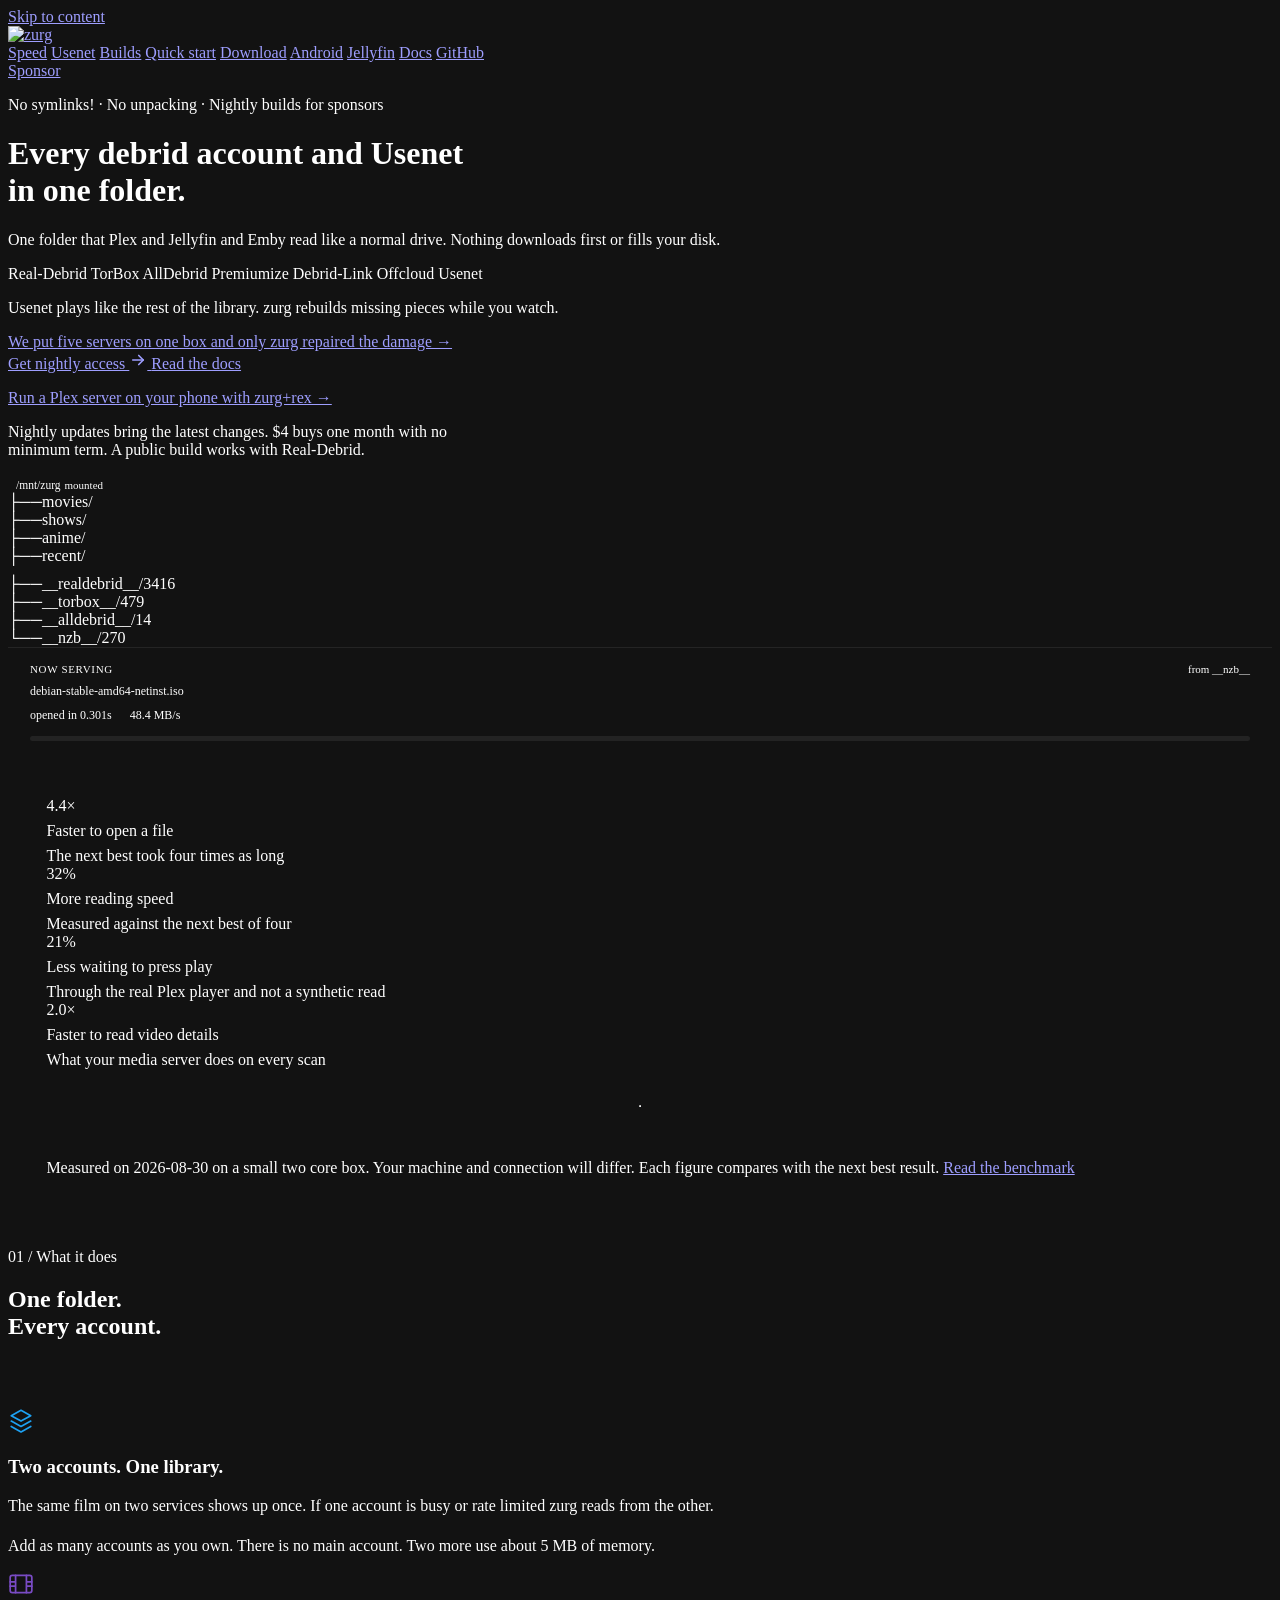
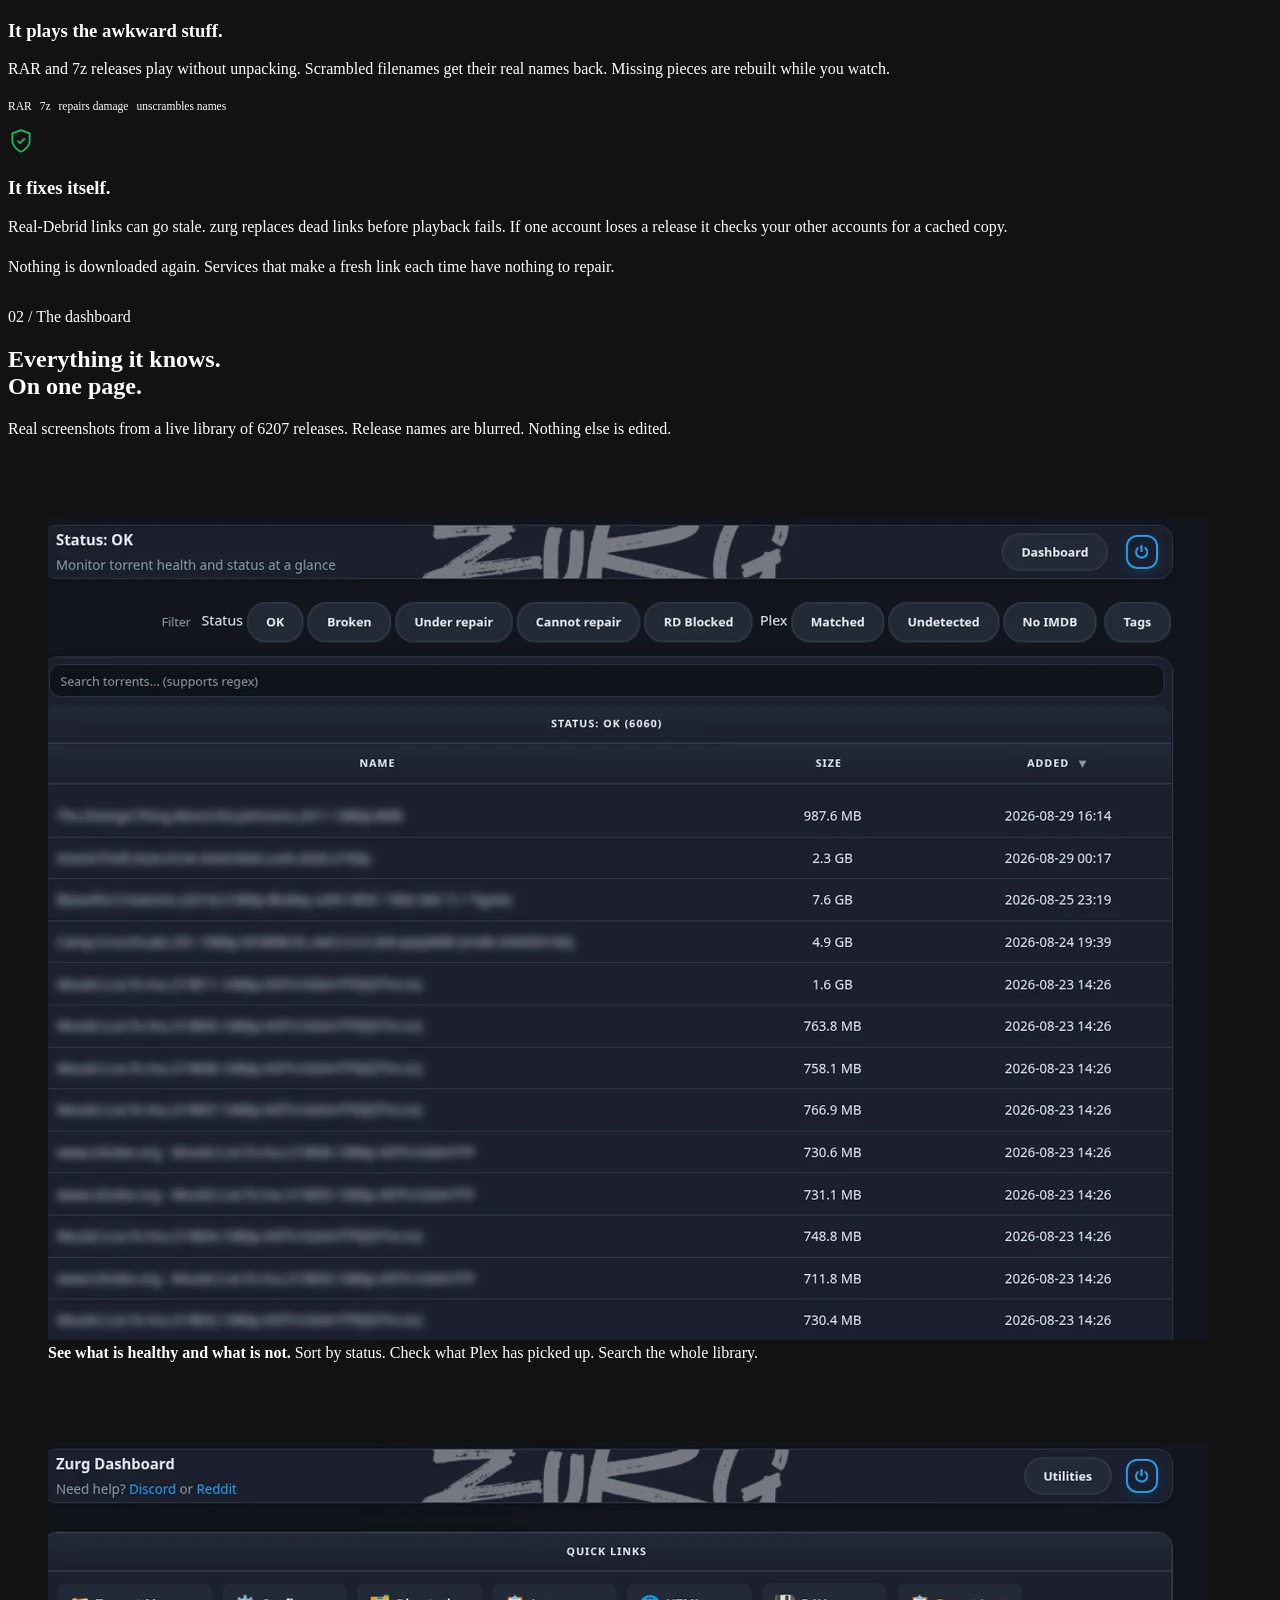
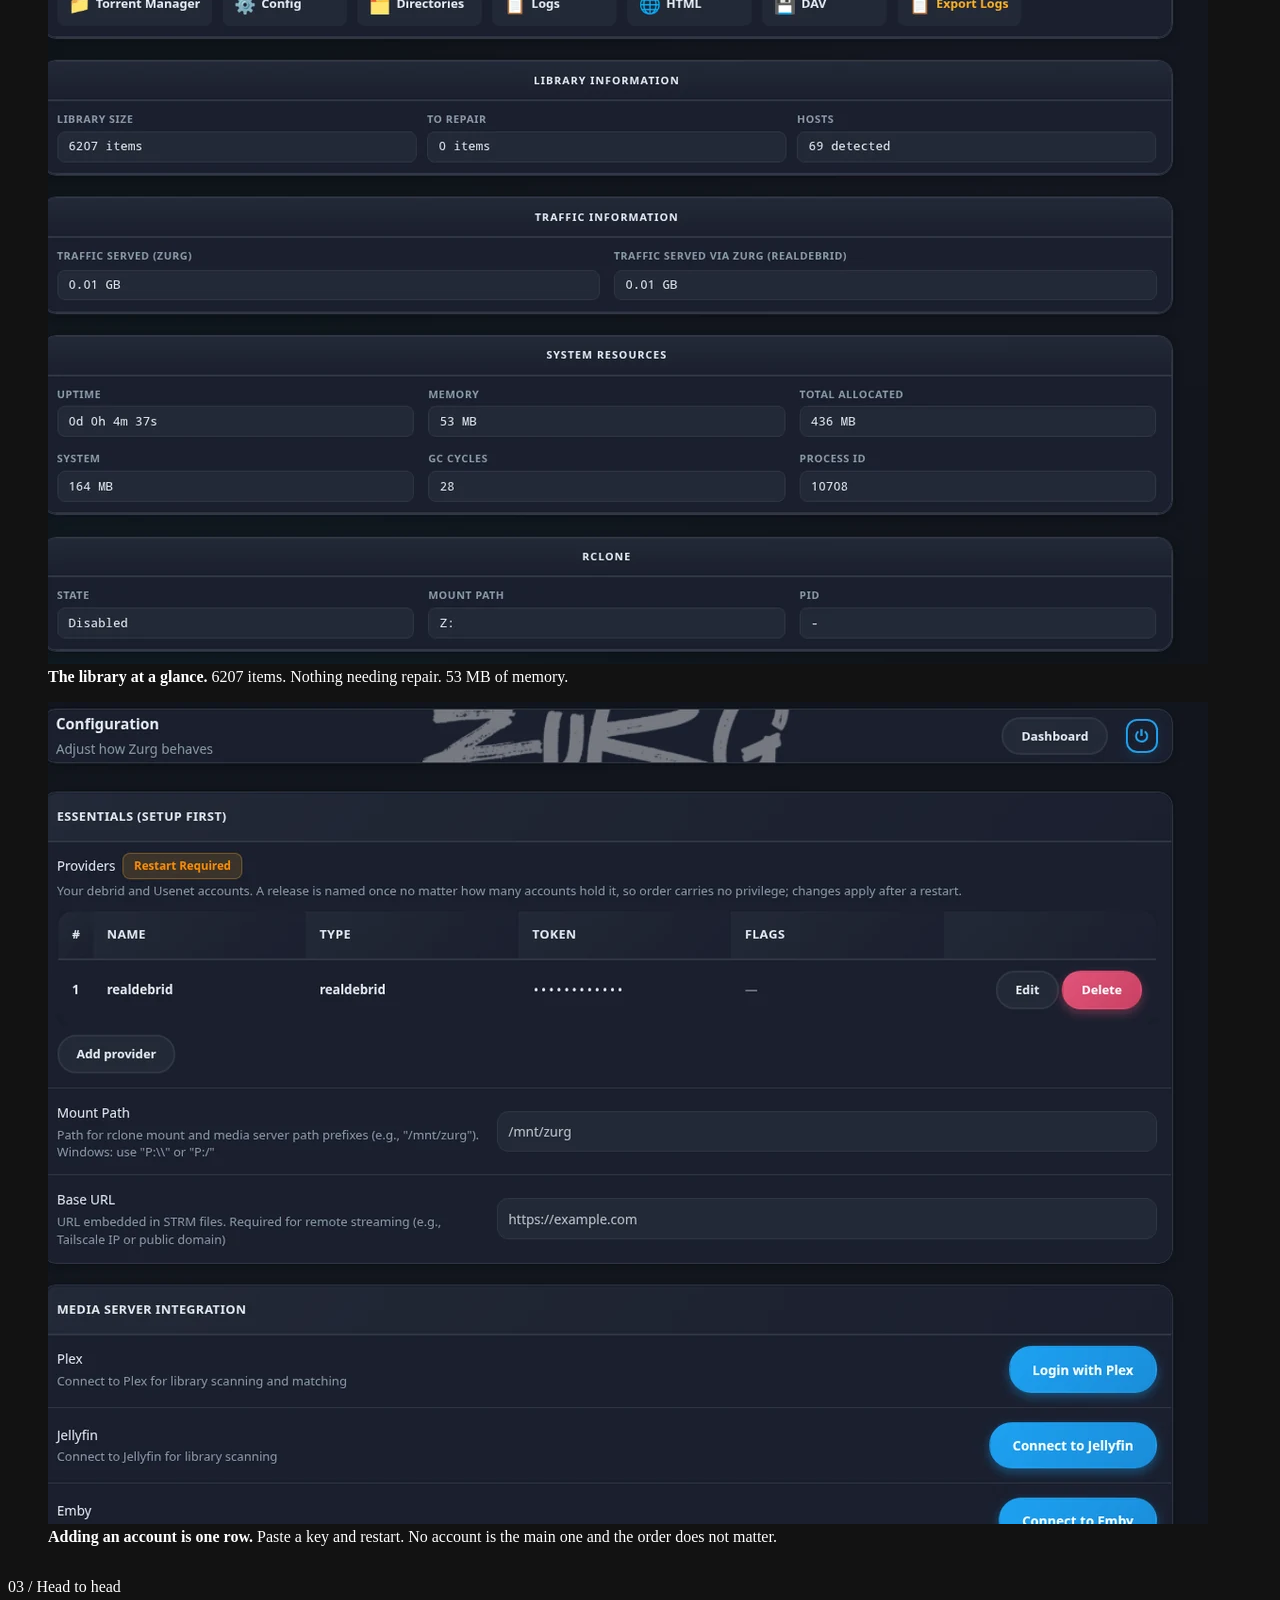
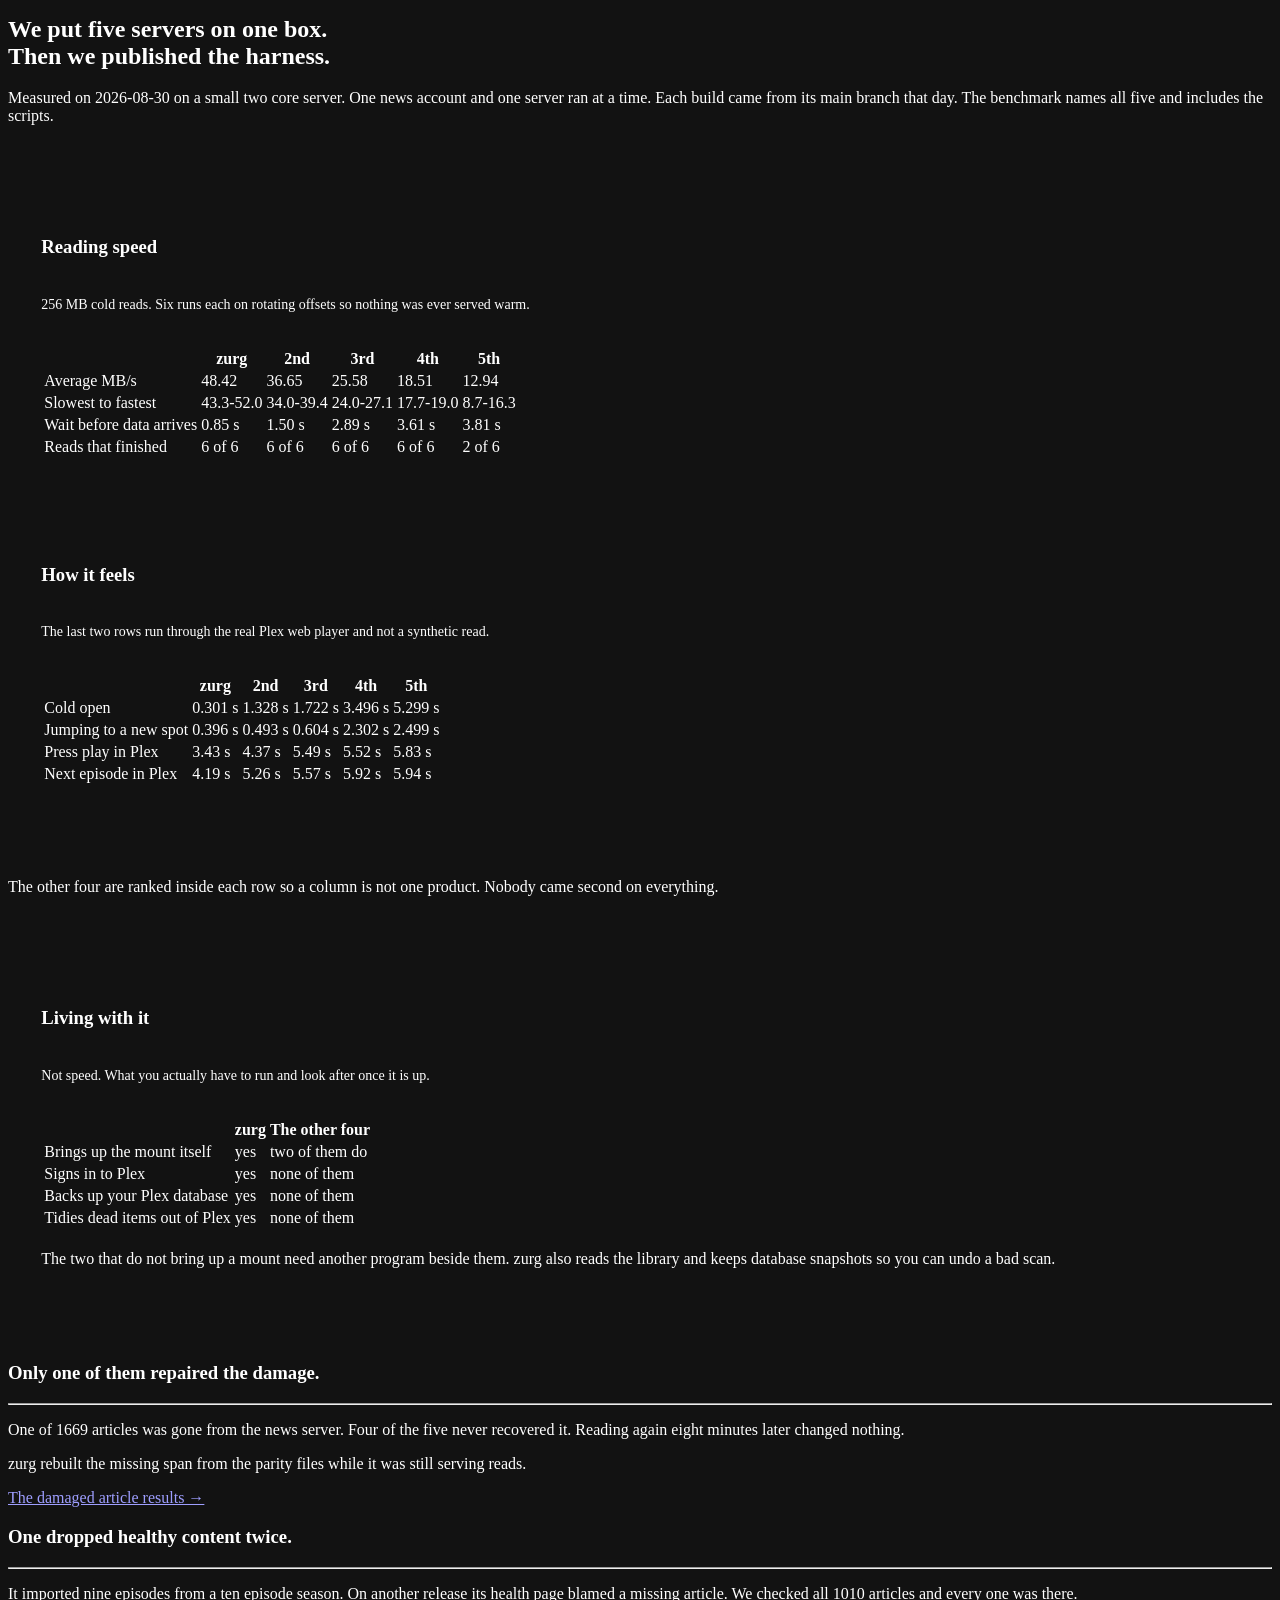
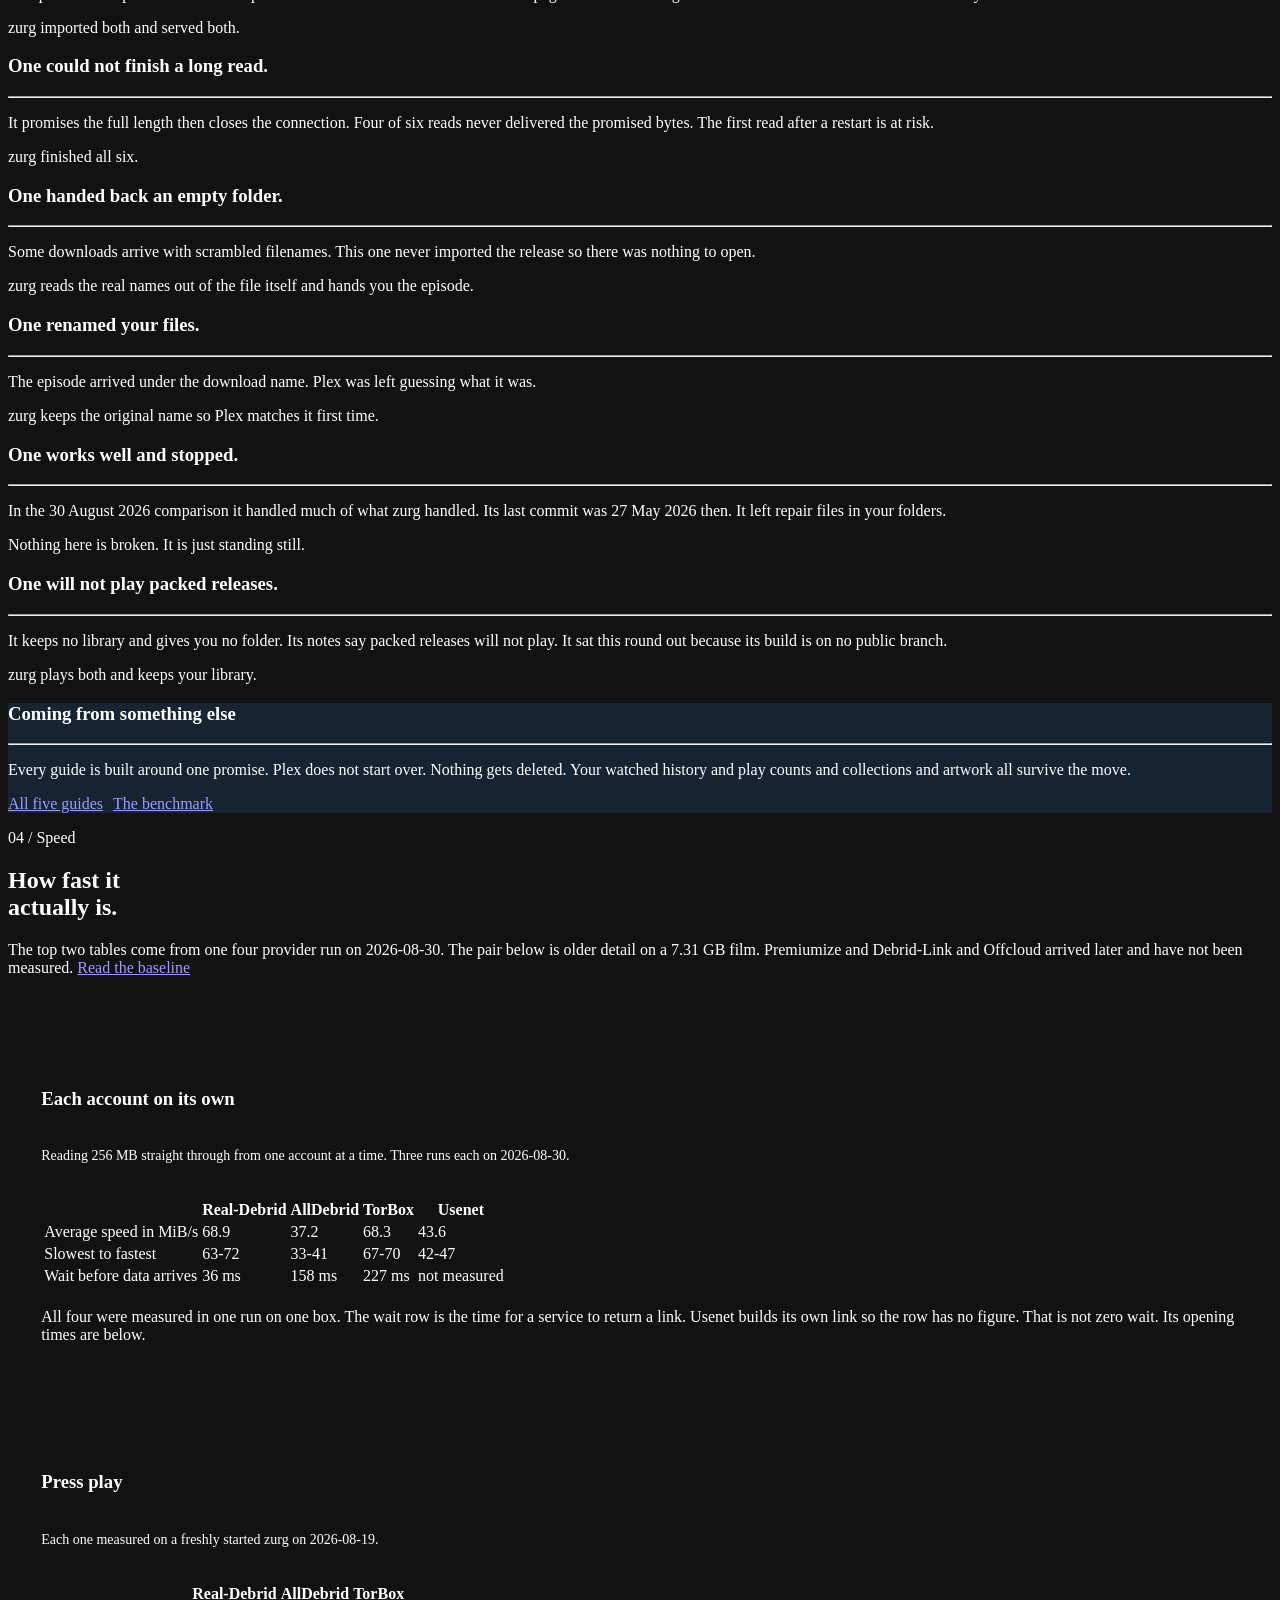
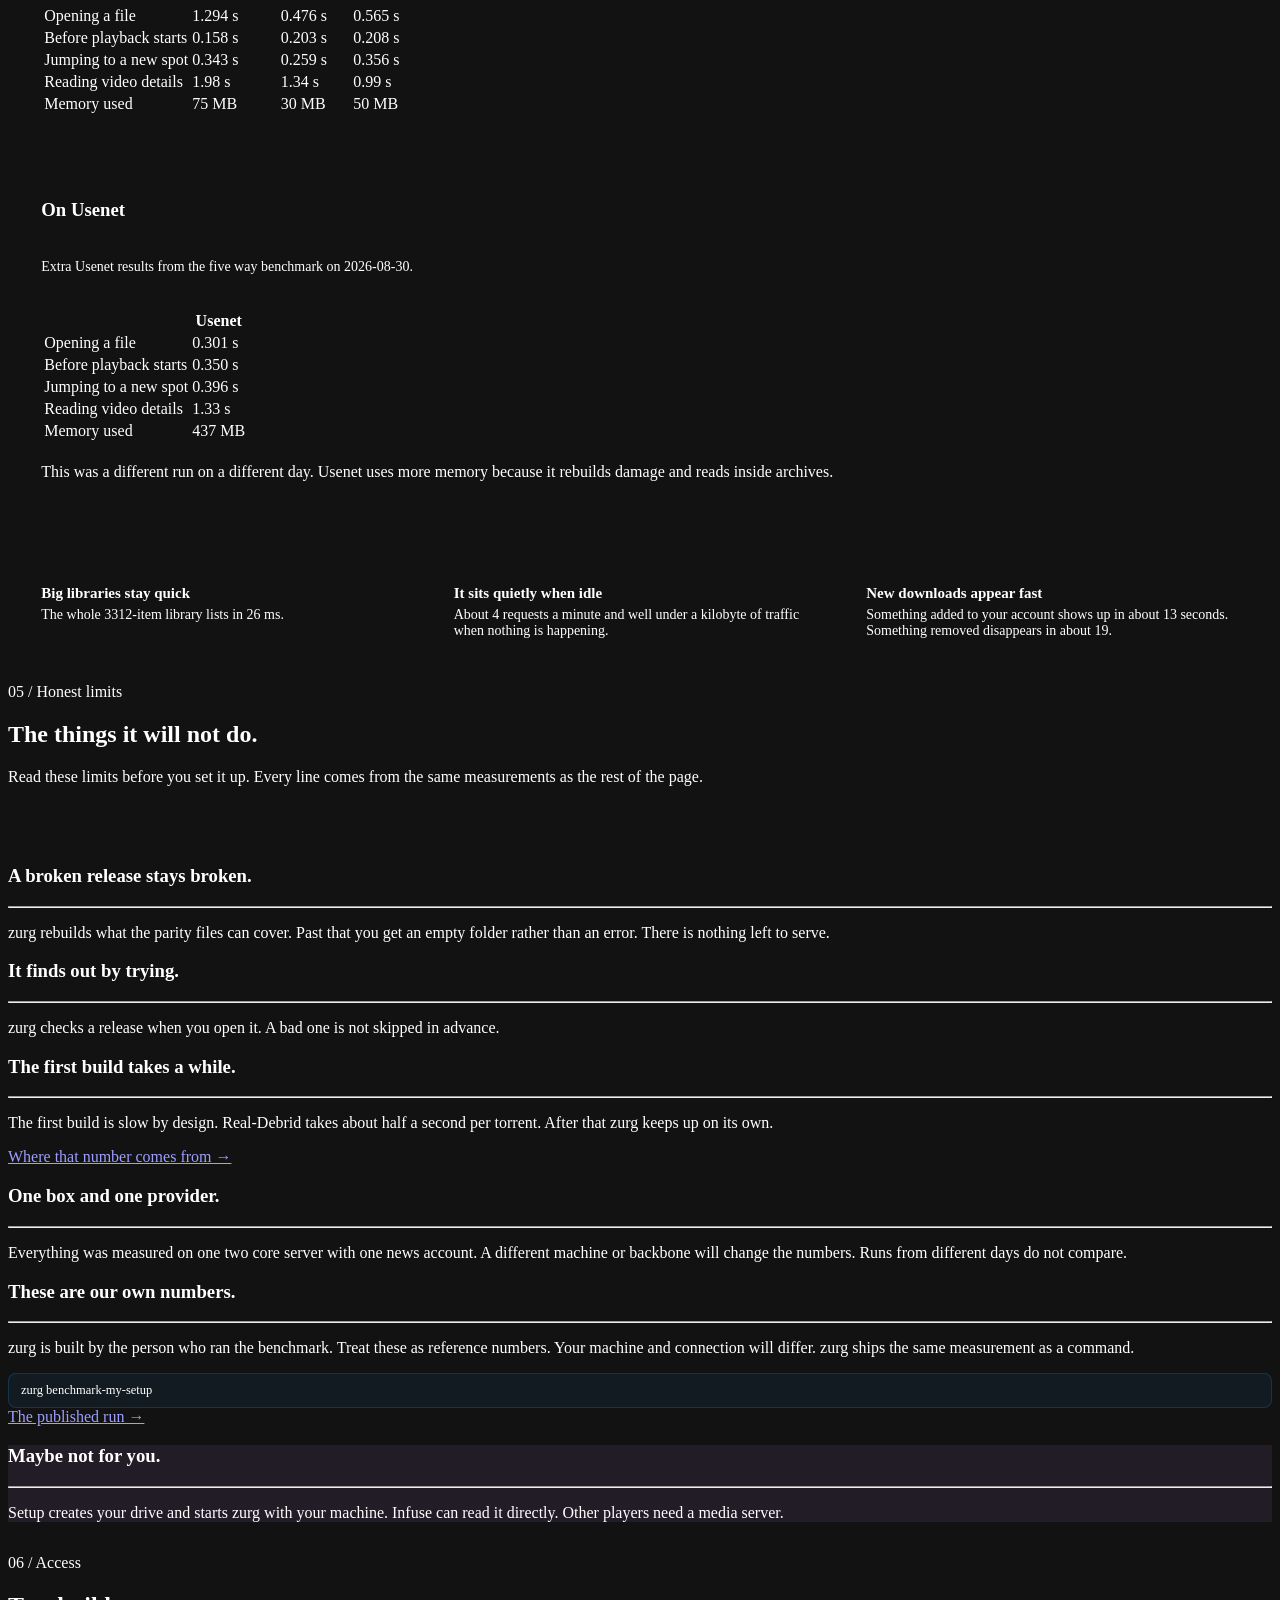
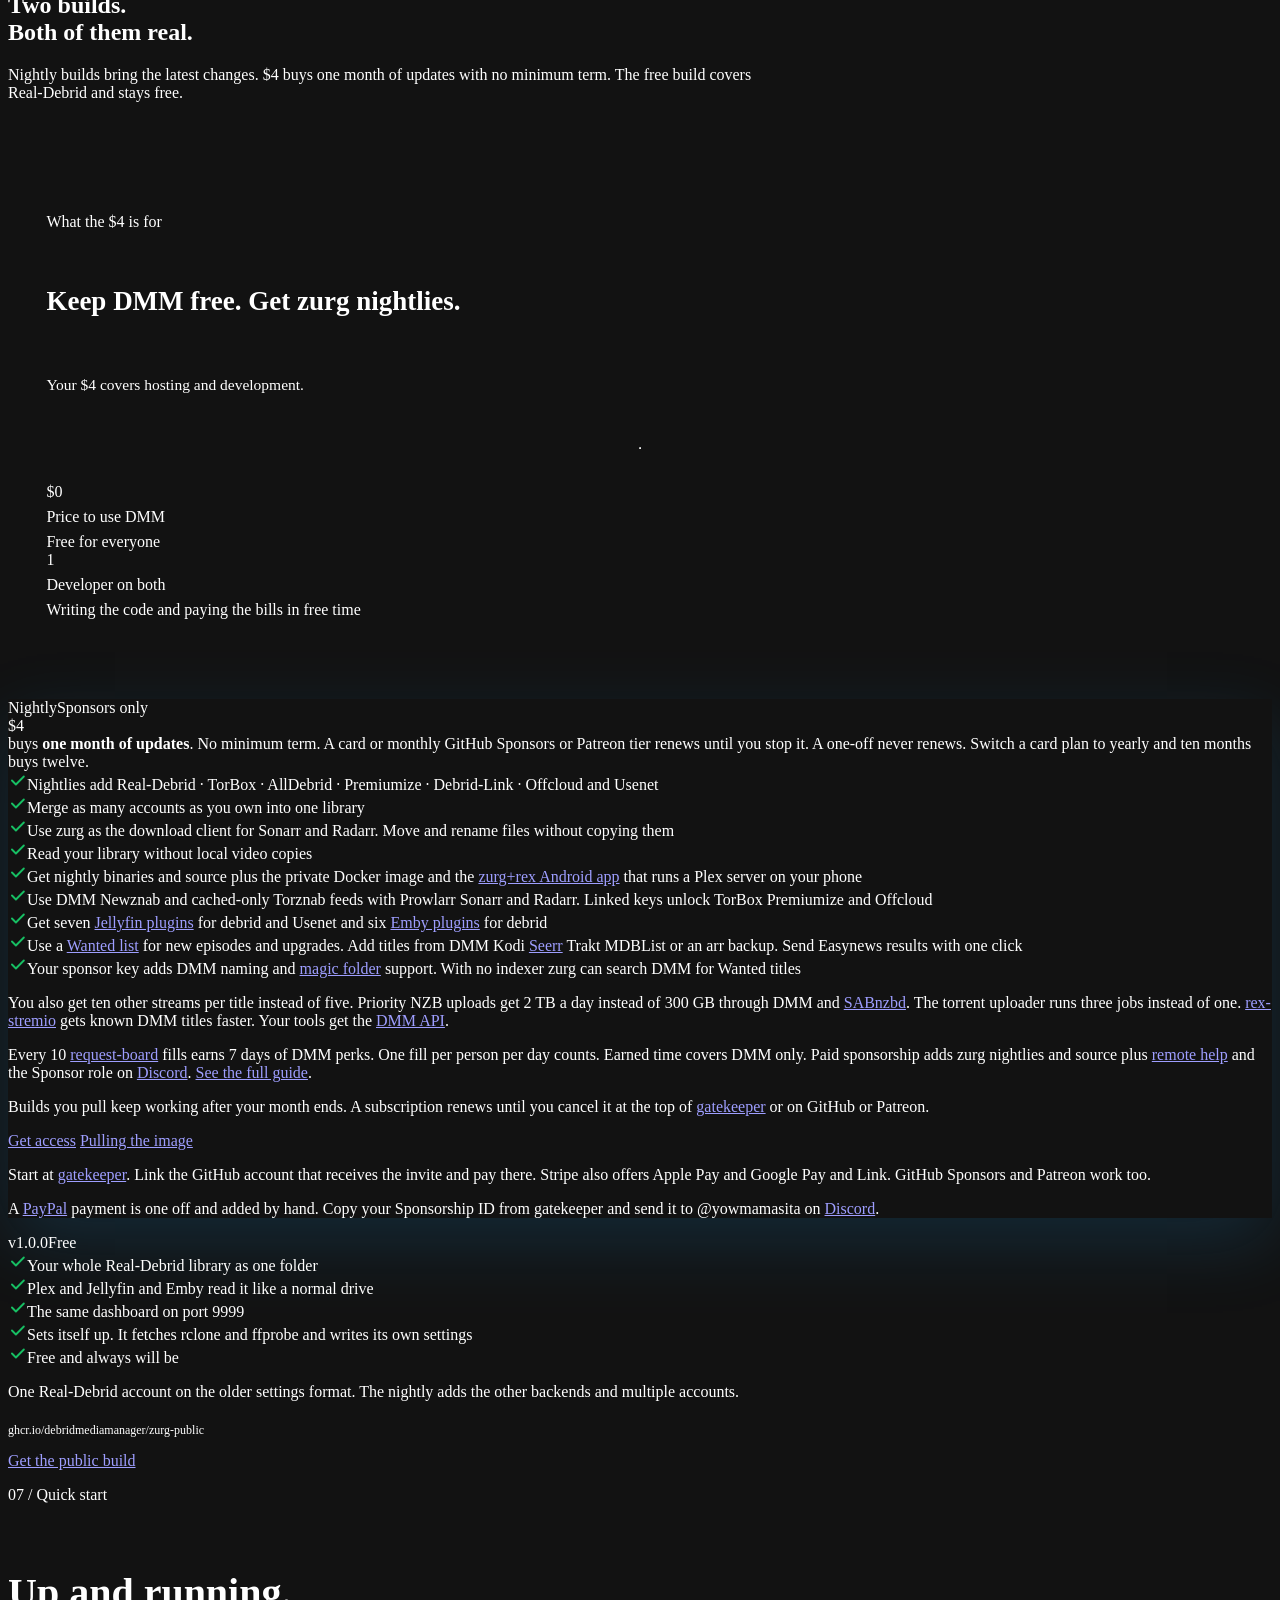
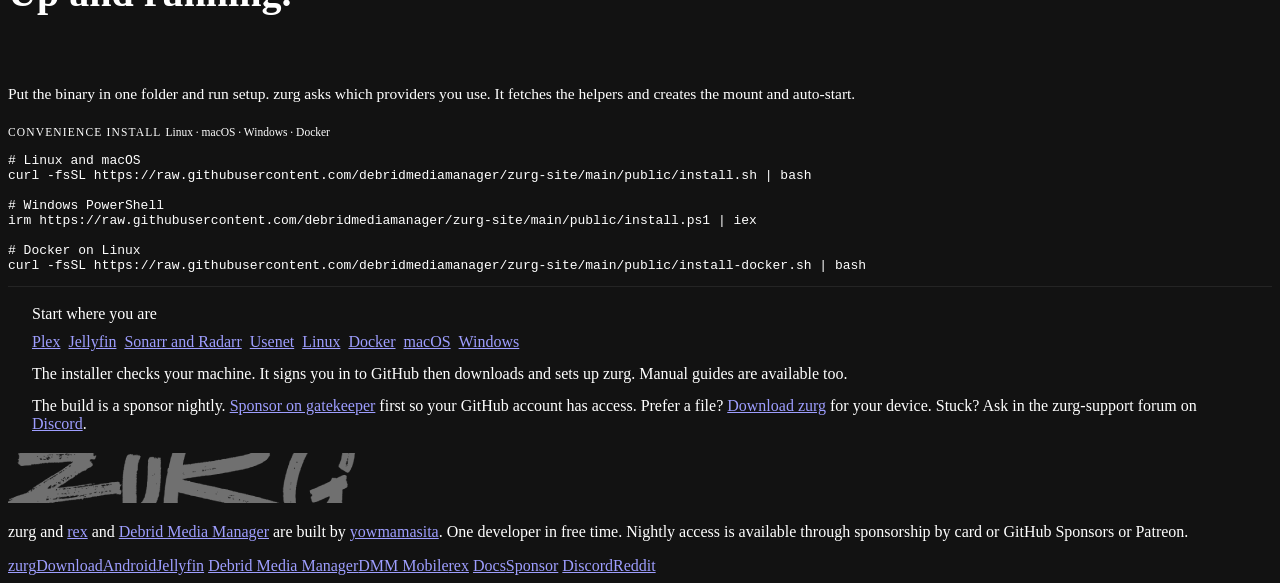
==== commit 9afcb46c: "feat: link DMM Mobile in every footer" ====
--- a/public/index.html
+++ b/public/index.html
@@ -6,7 +6,9 @@
 <title>zurg. Your whole debrid library. In one folder.</title>
 <meta name="description" content="Put your debrid accounts and Usenet in one folder for Plex and Jellyfin and Emby. Nothing downloads first. Nightly builds are $4 for one month with no minimum term.">
 <meta name="color-scheme" content="dark">
-<link rel="icon" type="image/png" href="favicon.png">
+<link rel="icon" href="/favicon.ico" sizes="16x16 32x32 48x48">
+<link rel="icon" type="image/png" sizes="192x192" href="/icon-192.png">
+<link rel="apple-touch-icon" href="/apple-touch-icon.png">
 <meta property="og:title" content="zurg. Your whole debrid library. In one folder.">
 <meta property="og:description" content="Every debrid account and Usenet in one folder that Plex and Jellyfin read like a normal drive. Nightly builds for sponsors.">
 <meta property="og:type" content="website">
@@ -21,6 +23,9 @@
 <meta name="twitter:title" content="zurg. Your whole debrid library. In one folder.">
 <meta name="twitter:description" content="Every debrid account and Usenet in one folder that Plex and Jellyfin read like a normal drive. Nightly builds for sponsors.">
 <meta name="twitter:image" content="https://zurg.debridmediamanager.com/social-card.png?v=20260910">
+<script type="application/ld+json">
+{"@context":"https://schema.org","@type":"WebSite","name":"zurg","url":"https://zurg.debridmediamanager.com/"}
+</script>
 <script type="application/ld+json">
 {"@context":"https://schema.org","@type":"SoftwareApplication","name":"zurg",
 "applicationCategory":"MultimediaApplication","operatingSystem":"Linux, macOS, Windows, Docker",
@@ -625,11 +630,12 @@
   </div>
   <nav class="wrap footer-nav" aria-label="Footer navigation">
     <a href="/">zurg</a><a href="/download.html">Download</a><a href="/android.html">Android</a><a href="/jellyfin/">Jellyfin</a>
-    <a href="https://debridmediamanager.com/">Debrid Media Manager</a><a href="https://rex.debridmediamanager.com/">rex</a>
+    <a href="https://debridmediamanager.com/">Debrid Media Manager</a><a href="https://debridmediamanager.com/mobile">DMM Mobile</a><a href="https://rex.debridmediamanager.com/">rex</a>
     <a href="https://notes.debridmediamanager.com/">Docs</a><a href="https://gatekeeper.debridmediamanager.com/">Sponsor</a>
     <a href="https://discord.com/invite/7u4YjMThXP">Discord</a><a href="https://www.reddit.com/r/debridmediamanager/">Reddit</a>
   </nav>
 </footer>
 
+<script src="/sponsor-source.js" defer></script>
 </body>
 </html>
